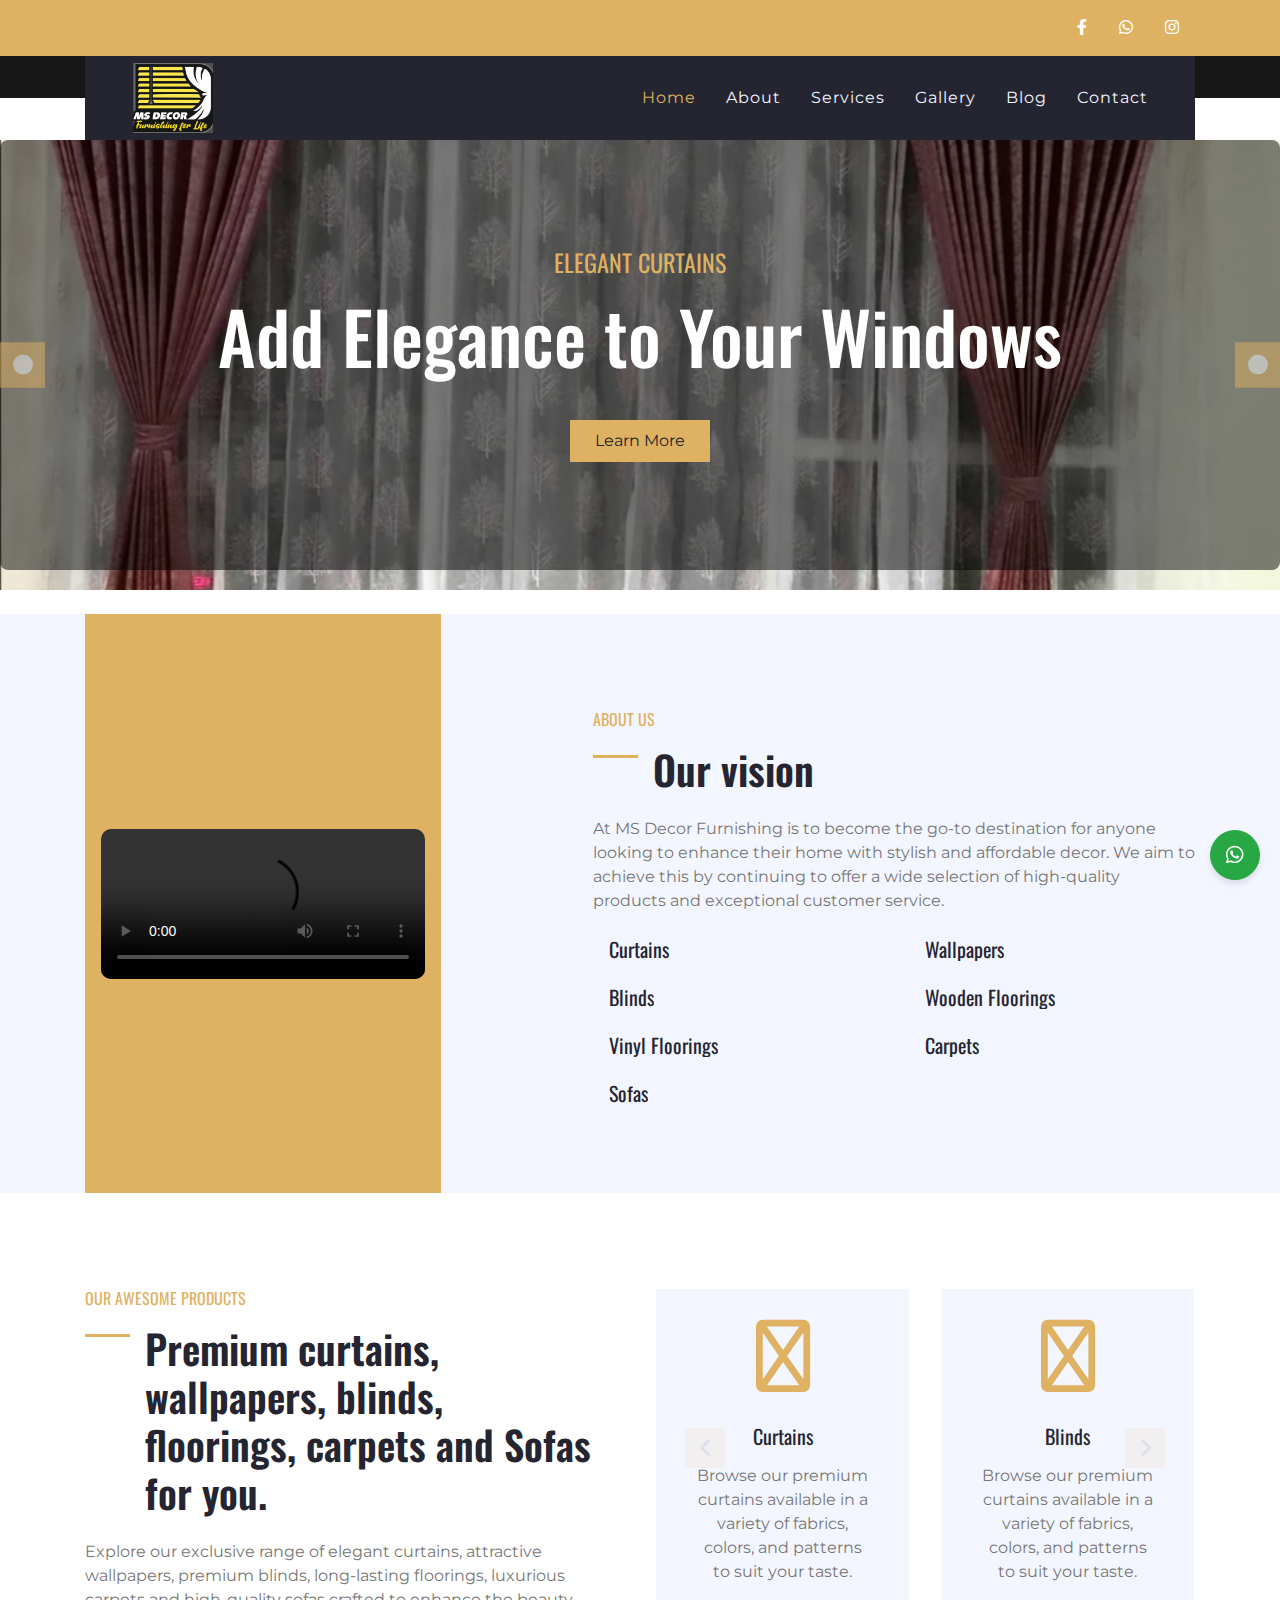
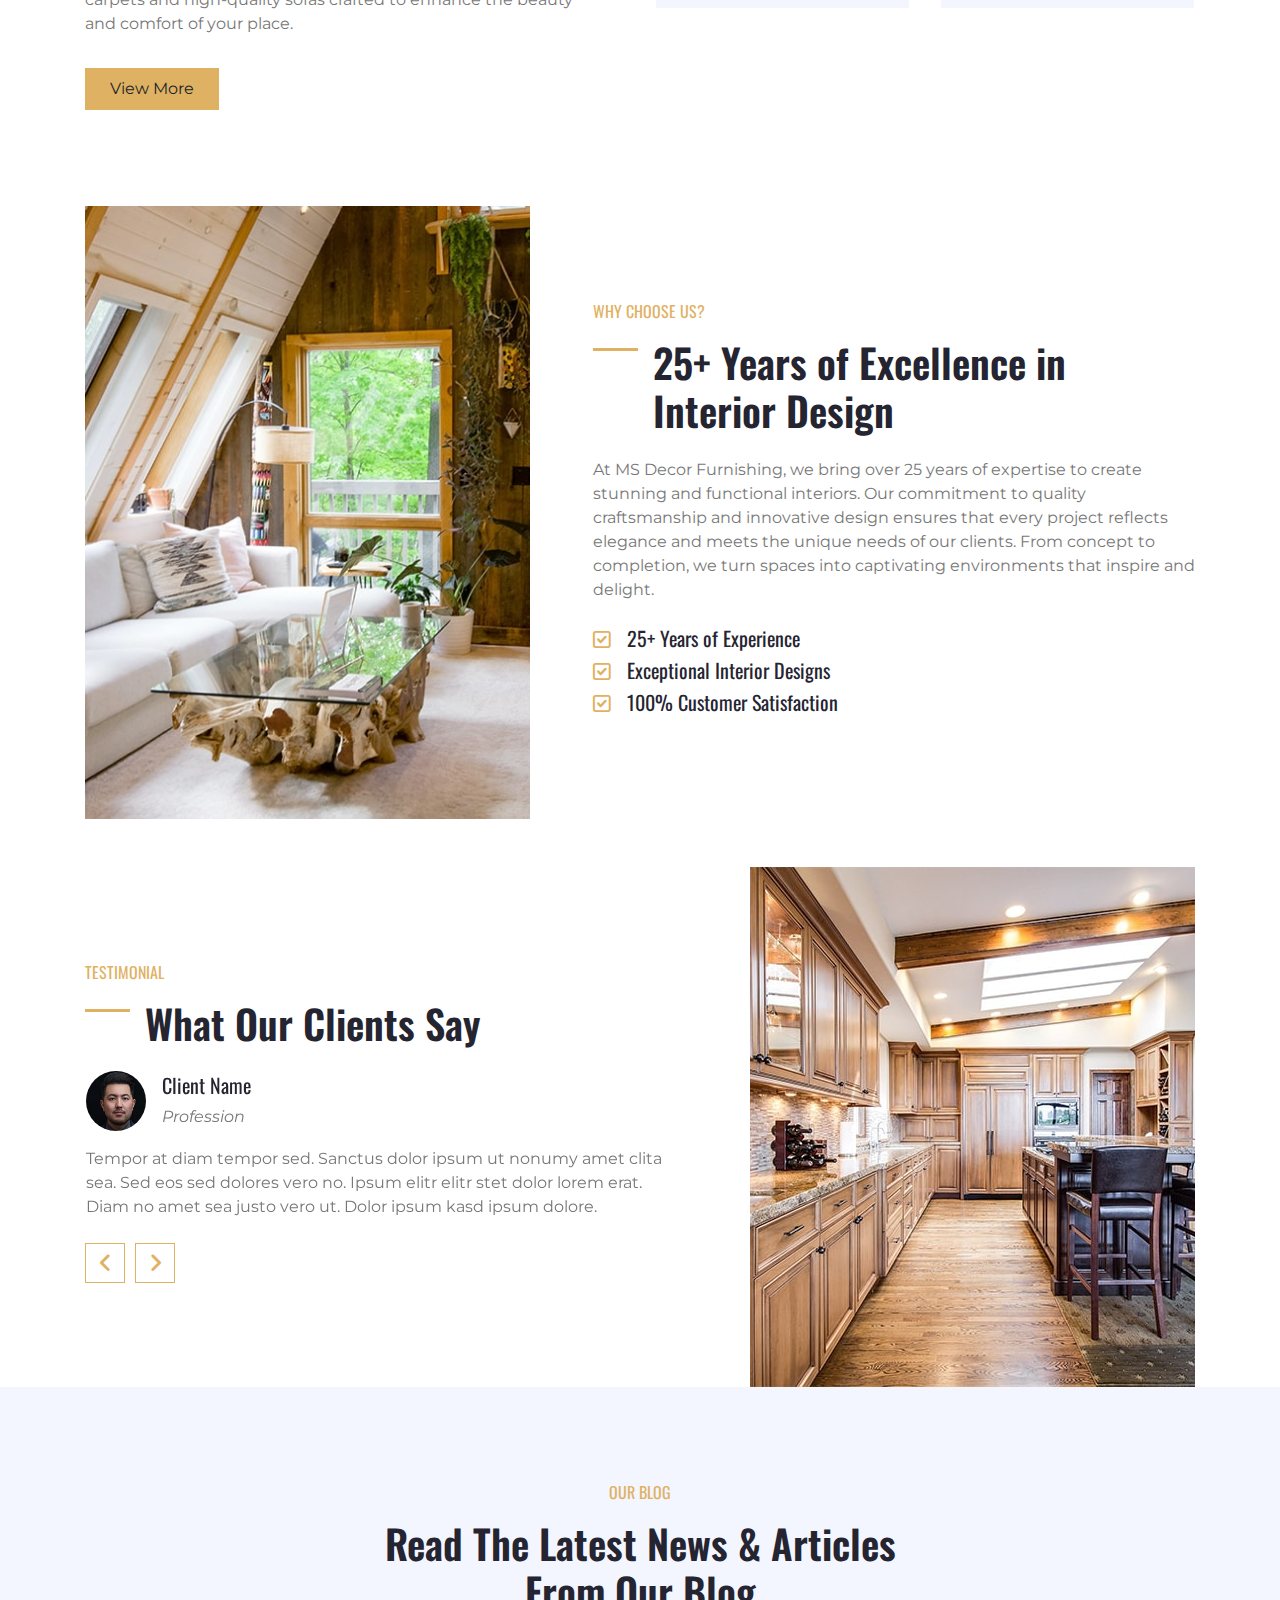
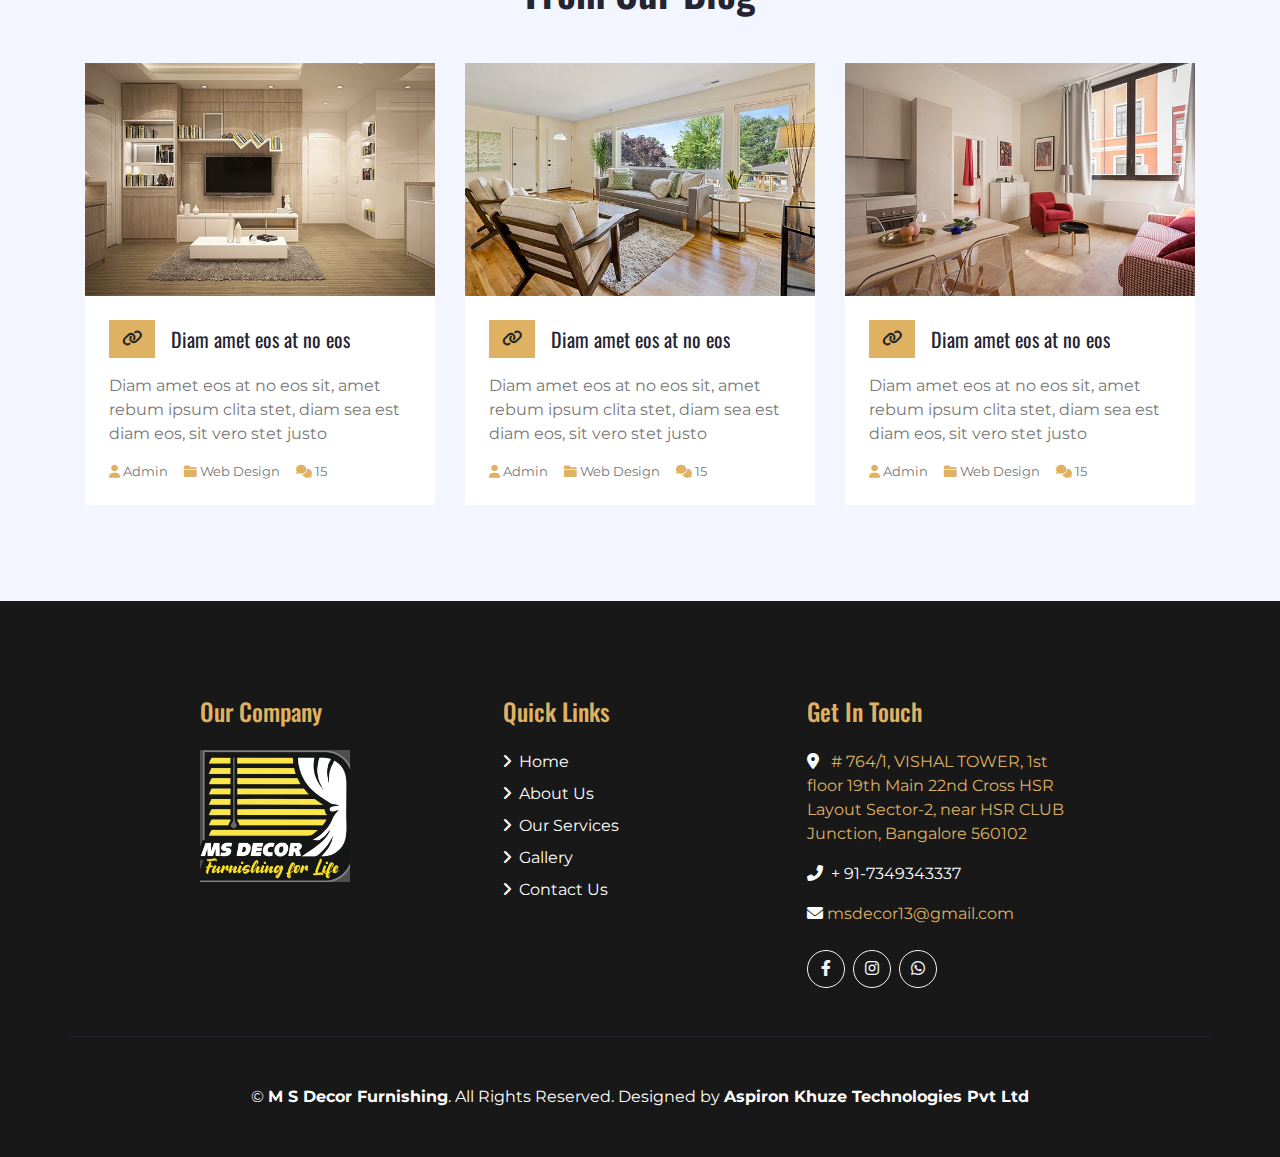
==== index.html @ b4776c98 "service/contact/index/about us changes made" ====
<!DOCTYPE html>
<html lang="en">

<head>
    <meta charset="utf-8">
    <title>M S Decor Furnishing</title>
    <meta content="width=device-width, initial-scale=1.0" name="viewport">
    <meta content="Free HTML Templates" name="keywords">
    <meta content="Free HTML Templates" name="description">

    <!-- Favicon -->
    <link href="img/favicon.ico" rel="icon">

    <!-- Google Web Fonts -->
    <link href="https://fonts.googleapis.com/css2?family=Montserrat&family=Oswald:wght@400;500;600&display=swap"
        rel="stylesheet">

    <!-- Font Awesome -->
    <link href="https://cdnjs.cloudflare.com/ajax/libs/font-awesome/5.10.0/css/all.min.css" rel="stylesheet">

    <!-- Flaticon Font -->
    <link href="lib/flaticon/font/flaticon.css" rel="stylesheet">

    <!-- Font Awesome CDN -->
    <link rel="stylesheet" href="https://cdnjs.cloudflare.com/ajax/libs/font-awesome/6.0.0-beta3/css/all.min.css">


    <!-- Libraries Stylesheet -->
    <link href="lib/owlcarousel/assets/owl.carousel.min.css" rel="stylesheet">
    <link href="lib/lightbox/css/lightbox.min.css" rel="stylesheet">

    <!-- Customized Bootstrap Stylesheet -->
    <link href="css/style.css" rel="stylesheet">
</head>

<body>
    <!-- Topbar Start -->
    <div class="container-fluid bg-primary py-3">
        <div class="container">
            <div class="row">
                <div class="col-md-6 offset-md-6 text-right d-flex justify-content-end">
                    <div class="d-inline-flex align-items-center">
                        <a class="text-white px-3" href="https://www.facebook.com/msdecorbangalore/" target="_blank"
                            rel="noopener noreferrer" aria-label="Facebook">
                            <i class="fab fa-facebook-f"></i>
                        </a>
                        <a class="text-white px-3" href="https://wa.me/917349343337" target="_blank"
                            rel="noopener noreferrer" aria-label="WhatsApp">
                            <i class="fab fa-whatsapp"></i>
                        </a>
                        <a class="text-white px-3" href="https://www.instagram.com/ms_decor_/" target="_blank"
                            rel="noopener noreferrer" aria-label="Instagram">
                            <i class="fab fa-instagram"></i>
                        </a>
                    </div>
                </div>
            </div>
        </div>
    </div>
    <!-- Topbar End -->



    <!-- Navbar Start -->
    <div class="container-fluid position-relative nav-bar p-0">
        <div class="container position-relative" style="z-index: 9;">
            <nav class="navbar navbar-expand-lg bg-secondary navbar-dark py-3 py-lg-0 pl-3 pl-lg-5">
                <a href="index.html" class="navbar-brand">
                    <img src="img\logo.jpg" alt="Logo" class="d-inline-block align-middle mr-2"
                        style="width: 80px; height: auto;">
                </a>

                <button type="button" class="navbar-toggler" data-toggle="collapse" data-target="#navbarCollapse">
                    <span class="navbar-toggler-icon"></span>
                </button>
                <div class="collapse navbar-collapse justify-content-between px-3" id="navbarCollapse">
                    <div class="navbar-nav ml-auto py-0">
                        <a href="index.html" class="nav-item nav-link active">Home</a>
                        <a href="about.html" class="nav-item nav-link">About</a>
                        <!--<div class="nav-item dropdown">
                            <a href="#" class="nav-link dropdown-toggle" data-toggle="dropdown">Services</a>
                            <div class="dropdown-menu rounded-0 m-0">
                                <a href="gallery.html" class="dropdown-item">Blinds & Curtains</a>
                                <a href="gallery.html" class="dropdown-item">Carpets</a>
                                <a href="gallery.html" class="dropdown-item">Flooring</a>
                                <a href="gallery.html" class="dropdown-item">Sofas</a>
                                <a href="gallery.html" class="dropdown-item">Wallpapers</a>
                            </div>
                        </div>-->
                        <a href="service.html" class="nav-item nav-link">Services</a>
                        <a href="photo.html" class="nav-item nav-link">Gallery</a>
                        <a href="blog.html" class="nav-item nav-link">Blog</a>
                        <a href="contact.html" class="nav-item nav-link">Contact</a>
                    </div>
                </div>
            </nav>
        </div>
    </div>
    <!-- Navbar End -->
    <!-- Carousel Start -->
    <div class="container-fluid p-0">
        <div id="header-carousel" class="carousel slide" data-ride="carousel">
            <div class="carousel-inner">
                <div class="carousel-item active">
                    <div class="carousel-card">
                        <img class="carousel-img" src="img\curtain\curtain-4.jpeg" alt="Elegant Curtains">
                        <div class="carousel-caption d-flex flex-column align-items-center justify-content-center">
                            <div class="p-3">
                                <h4 class="text-primary text-uppercase font-weight-normal mb-3">Elegant Curtains</h4>
                                <h3 class="display-3 text-white mb-4">Add Elegance to Your Windows</h3>
                                <a href="#" class="btn btn-primary py-2 px-4 mt-3">Learn More</a>
                            </div>
                        </div>
                    </div>
                </div>
                <div class="carousel-item">
                    <div class="carousel-card">
                        <img class="carousel-img" src="img\flooring\floor-1.jpeg" alt="Premium Flooring">
                        <div class="carousel-caption d-flex flex-column align-items-center justify-content-center">
                            <div class="p-3">
                                <h4 class="text-primary text-uppercase font-weight-normal mb-3">Premium Flooring</h4>
                                <h3 class="display-3 text-white mb-4">Durable and Stylish Flooring Options</h3>
                                <a href="#" class="btn btn-primary py-2 px-4 mt-3">Learn More</a>
                            </div>
                        </div>
                    </div>
                </div>
                <div class="carousel-item">
                    <div class="carousel-card">
                        <img class="carousel-img" src="img\wallpaper\wall-6.jpeg" alt="Charming Wallpapers">
                        <div class="carousel-caption d-flex flex-column align-items-center justify-content-center">
                            <div class="p-3">
                                <h4 class="text-primary text-uppercase font-weight-normal mb-3">Charming Wallpapers</h4>
                                <h3 class="display-3 text-white mb-4">Transform Your Walls with Beautiful Designs</h3>
                                <a href="#" class="btn btn-primary py-2 px-4 mt-3">Learn More</a>
                            </div>
                        </div>
                    </div>
                </div>
                <div class="carousel-item">
                    <div class="carousel-card">
                        <img class="carousel-img" src="img\carpet\carpet-1.jpeg" alt="Luxurious Carpets">
                        <div class="carousel-caption d-flex flex-column align-items-center justify-content-center">
                            <div class="p-3">
                                <h4 class="text-primary text-uppercase font-weight-normal mb-3">Luxurious Carpets</h4>
                                <h3 class="display-3 text-white mb-4">Soft and Elegant Carpets for Your Home</h3>
                                <a href="#" class="btn btn-primary py-2 px-4 mt-3">Learn More</a>
                            </div>
                        </div>
                    </div>
                </div>
                <div class="carousel-item">
                    <div class="carousel-card">
                        <img class="carousel-img" src="img\sofa\sofa-2.jpeg" alt="Comfortable Sofas">
                        <div class="carousel-caption d-flex flex-column align-items-center justify-content-center">
                            <div class="p-3">
                                <h4 class="text-primary text-uppercase font-weight-normal mb-3">Comfortable Sofas</h4>
                                <h3 class="display-3 text-white mb-4">Stylish and Cozy for Your Living Room</h3>
                                <a href="#" class="btn btn-primary py-2 px-4 mt-3">Learn More</a>
                            </div>
                        </div>
                    </div>
                </div>
            </div>
            <a class="carousel-control-prev" href="#header-carousel" data-slide="prev">
                <div class="btn btn-primary" style="width: 45px; height: 45px;">
                    <span class="carousel-control-prev-icon mb-n2"></span>
                </div>
            </a>
            <a class="carousel-control-next" href="#header-carousel" data-slide="next">
                <div class="btn btn-primary" style="width: 45px; height: 45px;">
                    <span class="carousel-control-next-icon mb-n2"></span>
                </div>
            </a>
        </div>
    </div>
    <!-- Carousel End -->

    <style>
        .carousel-card {
            position: relative;
            width: 100%;
            height: 450px;
            /* Uniform height for all cards */
        }

        .carousel-img {
            width: 100%;
            /* Full width of the container */
            height: 100%;
            /* Full height of the container */
            object-fit: cover;
            /* Ensures the image scales properly */
        }

        .carousel-caption {
            position: absolute;
            bottom: 20px;
            text-align: center;
            color: #fff;
            /* White text for better visibility */
            padding: 10px 20px;
            background: rgba(0, 0, 0, 0.5);
            /* Subtle transparent background for readability */
            border-radius: 8px;
            /* Slightly rounded corners for captions */
        }

        .carousel-control-prev,
        .carousel-control-next {
            top: 50%;
            transform: translateY(-50%);
            width: 45px;
            height: 45px;
        }

        .carousel-control-prev-icon,
        .carousel-control-next-icon {
            background-color: #fff;
            /* White control icons */
            border-radius: 50%;
        }
    </style>


    <!-- About Start -->
    <br>
    <div class="container-fluid bg-light">
        <div class="container">
            <div class="row">
                <div class="col-lg-5">
                    <div
                        class="d-flex flex-column align-items-center justify-content-center bg-primary h-100 py-5 px-3 custom-width">
                        <video src="videos/v1.mp4" width="100%" height="auto" controls class="video-custom">
                            Your browser does not support the video tag.
                        </video>
                    </div>
                </div>
                <style>
                    .custom-width {
                        width: 80%;
                        /* Set div width to 80% */
                        max-width: 600px;
                        /* Prevent it from being too large */
                    }

                    .video-custom {
                        max-width: 100%;
                        height: auto;
                        border-radius: 10px;
                        /* Optional rounded corners */
                    }
                </style>

                <div class="col-lg-7 m-0 my-lg-5 pt-5 pb-5 pb-lg-2 pl-lg-5">
                    <h6 class="text-primary font-weight-normal text-uppercase mb-3">About Us</h6>
                    <h1 class="mb-4 section-title">Our vision </h1>
                    <p>At MS Decor Furnishing is to become the go-to destination for anyone looking to
                        enhance their home with stylish and affordable decor. We aim to achieve this by continuing to
                        offer a wide selection of high-quality products and exceptional customer service.</p>
                    <div class="row py-2">
                        <div class="col-sm-6">
                            <div class="d-flex align-items-center mb-4">
                                <h1 class="flaticon-blinds font-weight-normal text-primary m-0 mr-3"></h1>
                                <h5 class="text-truncate m-0">Curtains</h5>
                            </div>
                        </div>
                        <!-- Carpets -->
                        <div class="col-sm-6">
                            <div class="d-flex align-items-center mb-4">
                                <h1 class="flaticon-wallpaper font-weight-normal text-primary m-0 mr-3"></h1>
                                <h5 class="text-truncate m-0">Wallpapers</h5>
                            </div>
                        </div>
                        <!-- Blinds-->
                        <div class="col-sm-6">
                            <div class="d-flex align-items-center mb-4">
                                <h1 class="flaticon-blinds font-weight-normal text-primary m-0 mr-3"></h1>
                                <h5 class="text-truncate m-0">Blinds</h5>
                            </div>
                        </div>
                        <!-- Blinds-->
                        <div class="col-sm-6">
                            <div class="d-flex align-items-center mb-4">
                                <h1 class="flaticon-blinds font-weight-normal text-primary m-0 mr-3"></h1>
                                <h5 class="text-truncate m-0">Wooden Floorings</h5>
                            </div>
                        </div>
                        <!-- Blinds-->
                        <div class="col-sm-6">
                            <div class="d-flex align-items-center mb-4">
                                <h1 class="flaticon-blinds font-weight-normal text-primary m-0 mr-3"></h1>
                                <h5 class="text-truncate m-0">Vinyl Floorings</h5>
                            </div>
                        </div>
                        <div class="col-sm-6">
                            <div class="d-flex align-items-center mb-4">
                                <h1 class="fas fa-rug font-weight-normal text-primary m-0 mr-3"></h1>
                                <h5 class="text-truncate m-0">Carpets</h5>
                            </div>
                        </div>
                        <!-- Sofas -->
                        <div class="col-sm-6">
                            <div class="d-flex align-items-center mb-4">
                                <h1 class="flaticon-sofa font-weight-normal text-primary m-0 mr-3"></h1>
                                <h5 class="text-truncate m-0">Sofas</h5>
                            </div>
                        </div>
                    </div>
                </div>
            </div>
        </div>
    </div>
    <!-- About End -->

    <!-- Services Start -->
    <div class="container-fluid py-5">
        <div class="container py-5">
            <div class="row">
                <div class="col-lg-6 pr-lg-5">
                    <h6 class="text-primary font-weight-normal text-uppercase mb-3">Our Awesome Products</h6>
                    <h1 class="mb-4 section-title">Premium curtains, wallpapers, blinds, floorings, carpets and Sofas
                        for
                        you.</h1>
                    <p>Explore our exclusive range of elegant curtains, attractive wallpapers, premium blinds,
                        long-lasting floorings, luxurious carpets and high-quality sofas
                        crafted to enhance the beauty and comfort of your place.</p>
                    <a href="service.html" class="btn btn-primary mt-3 py-2 px-4">View More</a>
                </div>
                <div class="col-lg-6 p-0 pt-5 pt-lg-0">
                    <div class="owl-carousel service-carousel position-relative">
                        <!-- Curtains Card -->
                        <div class="d-flex flex-column text-center bg-light mx-3 p-4 h-100" style="min-height: 300px;">
                            <h3><i class="fa fa-align-left display-3 font-weight-normal text-primary mb-3"></i></h3>
                            <h5 class="mb-3">Curtains</h5>
                            <p class="m-0">Browse our premium curtains available in a variety of fabrics,<br> colors,
                                and patterns <br>to suit your taste.</p>
                        </div>
                        <!-- Blinds Card -->
                        <div class="d-flex flex-column text-center bg-light mx-3 p-4 h-100" style="min-height: 300px;">
                            <h3><i class="fa fa-align-left display-3 font-weight-normal text-primary mb-3"></i></h3>
                            <h5 class="mb-3">Blinds</h5>
                            <p class="m-0">Browse our premium curtains available in a variety of fabrics,<br> colors,
                                and patterns <br>to suit your taste.</p>
                        </div>
                        <!-- Carpets Card -->
                        <div class="d-flex flex-column text-center bg-light mx-3 p-4 h-100" style="min-height: 300px;">
                            <h3><i class="fa fa-border-all display-3 font-weight-normal text-primary mb-3"></i></h3>
                            <h5 class="mb-3">Carpets</h5>
                            <p class="m-0">Our luxurious carpets combine durability and elegance to <br> complement any
                                room in your home.</p>
                        </div>
                        <!-- Sofa Card -->
                        <div class="d-flex flex-column text-center bg-light mx-3 p-4 h-100" style="min-height: 300px;">
                            <h3><i class="fa-solid fa-couch display-3 font-weight-normal text-primary mb-3"></i></h3>
                            <h5 class="mb-3">Sofas</h5>
                            <p class="m-0">Our stylish and comfortable sofas are designed to bring both elegance &
                                functionality to your living room.</p>
                        </div>
                    </div>
                </div>

            </div>
        </div>
    </div>
    <!-- Services End -->



    <!-- Features Start -->
    <div class="container-fluid bg-white">
        <div class="container">
            <div class="row">
                <!-- Image on the Left -->
                <div class="col-lg-5">
                    <div class="d-flex flex-column align-items-center justify-content-center h-100 overflow-hidden">
                        <img class="img-fluid w-100" src="img/feature.jpg" alt="Interior Design Feature">
                    </div>
                </div>

                <!-- Content on the Right -->
                <div class="col-lg-7 mt-5 py-5 pl-lg-5">
                    <h6 class="text-primary font-weight-normal text-uppercase mb-3">Why Choose Us?</h6>
                    <h1 class="mb-4 section-title">25+ Years of Excellence in Interior Design</h1>
                    <p class="mb-4">
                        At MS Decor Furnishing, we bring over 25 years of expertise to create stunning and functional
                        interiors.
                        Our commitment to quality craftsmanship and innovative design ensures that every project
                        reflects
                        elegance and meets the unique needs of our clients. From concept to completion, we turn spaces
                        into
                        captivating environments that inspire and delight.
                    </p>
                    <ul class="list-inline">
                        <li>
                            <h5><i class="far fa-check-square text-primary mr-3"></i>25+ Years of Experience</h5>
                        </li>
                        <li>
                            <h5><i class="far fa-check-square text-primary mr-3"></i>Exceptional Interior Designs</h5>
                        </li>
                        <li>
                            <h5><i class="far fa-check-square text-primary mr-3"></i>100% Customer Satisfaction</h5>
                        </li>
                    </ul>
                </div>
            </div>
        </div>
    </div><br>
    <!-- Features End -->

    <style>
        .img-fluid {
            object-fit: cover;
        }

        .section-title {
            font-size: 2.5rem;
            font-weight: bold;
        }

        @media (max-width: 768px) {
            .row {
                flex-direction: column-reverse;
            }

            .col-lg-5,
            .col-lg-7 {
                width: 100%;
            }

            .section-title {
                font-size: 2rem;
            }
        }
    </style>



    <!-- Team Start -->
    <!--<div class="container-fluid bg-light">
        <div class="container">
            <div class="row">
                <div class="col-md-4 col-sm-6">
                    <div class="py-5 px-4 h-100 bg-primary d-flex flex-column align-items-center justify-content-center">
                        <h6 class="text-white font-weight-normal text-uppercase mb-3">Our Team</h6>
                        <h1 class="mb-0 text-center">Meet Our Team Members</h1>
                    </div>
                </div>
                <div class="col-md-8 col-sm-6 p-0 py-sm-5">
                    <div class="owl-carousel team-carousel position-relative p-0 py-sm-5">
                        <div class="team d-flex flex-column text-center mx-3">
                            <div class="position-relative">
                                <img class="img-fluid w-100" src="img/team-1.jpg" alt="">
                                <div class="team-social d-flex align-items-center justify-content-center w-100 h-100 position-absolute">
                                    <a class="btn btn-outline-primary text-center mr-2 px-0" style="width: 38px; height: 38px;" href="#"><i class="fab fa-twitter"></i></a>
                                    <a class="btn btn-outline-primary text-center mr-2 px-0" style="width: 38px; height: 38px;" href="#"><i class="fab fa-facebook-f"></i></a>
                                    <a class="btn btn-outline-primary text-center px-0" style="width: 38px; height: 38px;" href="#"><i class="fab fa-linkedin-in"></i></a>
                                </div>
                            </div>
                            <div class="d-flex flex-column bg-secondary text-center py-3">
                                <h5 class="text-white">Name Goes Here</h5>
                                <p class="m-0">Designation</p>
                            </div>
                        </div>
                        <div class="team d-flex flex-column text-center mx-3">
                            <div class="position-relative">
                                <img class="img-fluid w-100" src="img/team-2.jpg" alt="">
                                <div class="team-social d-flex align-items-center justify-content-center w-100 h-100 position-absolute">
                                    <a class="btn btn-outline-primary text-center mr-2 px-0" style="width: 38px; height: 38px;" href="#"><i class="fab fa-twitter"></i></a>
                                    <a class="btn btn-outline-primary text-center mr-2 px-0" style="width: 38px; height: 38px;" href="#"><i class="fab fa-facebook-f"></i></a>
                                    <a class="btn btn-outline-primary text-center px-0" style="width: 38px; height: 38px;" href="#"><i class="fab fa-linkedin-in"></i></a>
                                </div>
                            </div>
                            <div class="d-flex flex-column bg-secondary text-center py-3">
                                <h5 class="text-white">Name Goes Here</h5>
                                <p class="m-0">Designation</p>
                            </div>
                        </div>
                        <div class="team d-flex flex-column text-center mx-3">
                            <div class="position-relative">
                                <img class="img-fluid w-100" src="img/team-3.jpg" alt="">
                                <div class="team-social d-flex align-items-center justify-content-center w-100 h-100 position-absolute">
                                    <a class="btn btn-outline-primary text-center mr-2 px-0" style="width: 38px; height: 38px;" href="#"><i class="fab fa-twitter"></i></a>
                                    <a class="btn btn-outline-primary text-center mr-2 px-0" style="width: 38px; height: 38px;" href="#"><i class="fab fa-facebook-f"></i></a>
                                    <a class="btn btn-outline-primary text-center px-0" style="width: 38px; height: 38px;" href="#"><i class="fab fa-linkedin-in"></i></a>
                                </div>
                            </div>
                            <div class="d-flex flex-column bg-secondary text-center py-3">
                                <h5 class="text-white">Name Goes Here</h5>
                                <p class="m-0">Designation</p>
                            </div>
                        </div>
                        <div class="team d-flex flex-column text-center mx-3">
                            <div class="position-relative">
                                <img class="img-fluid w-100" src="img/team-4.jpg" alt="">
                                <div class="team-social d-flex align-items-center justify-content-center w-100 h-100 position-absolute">
                                    <a class="btn btn-outline-primary text-center mr-2 px-0" style="width: 38px; height: 38px;" href="#"><i class="fab fa-twitter"></i></a>
                                    <a class="btn btn-outline-primary text-center mr-2 px-0" style="width: 38px; height: 38px;" href="#"><i class="fab fa-facebook-f"></i></a>
                                    <a class="btn btn-outline-primary text-center px-0" style="width: 38px; height: 38px;" href="#"><i class="fab fa-linkedin-in"></i></a>
                                </div>
                            </div>
                            <div class="d-flex flex-column bg-secondary text-center py-3">
                                <h5 class="text-white">Name Goes Here</h5>
                                <p class="m-0">Designation</p>
                            </div>
                        </div>
                    </div>
                </div>
            </div>
        </div>
    </div>-->
    <!-- Team End -->


    <!-- Testimonial Start -->
    <br>
    <div class="container-fluid">
        <div class="container">
            <div class="row">
                <div class="col-md-7 py-5 pr-md-5">
                    <h6 class="text-primary font-weight-normal text-uppercase mb-3 pt-5">Testimonial</h6>
                    <h1 class="mb-4 section-title">What Our Clients Say</h1>
                    <div class="owl-carousel testimonial-carousel position-relative pb-5 mb-md-5">
                        <div class="d-flex flex-column">
                            <div class="d-flex align-items-center mb-3">
                                <img class="img-fluid rounded-circle" src="img/testimonial-1.jpg"
                                    style="width: 60px; height: 60px;" alt="">
                                <div class="ml-3">
                                    <h5>Client Name</h5>
                                    <i>Profession</i>
                                </div>
                            </div>
                            <p>Tempor at diam tempor sed. Sanctus dolor ipsum ut nonumy amet clita sea. Sed eos sed
                                dolores vero no. Ipsum elitr elitr stet dolor lorem erat. Diam no amet sea justo vero
                                ut. Dolor ipsum kasd ipsum dolore.</p>
                        </div>
                        <div class="d-flex flex-column">
                            <div class="d-flex align-items-center mb-3">
                                <img class="img-fluid rounded-circle" src="img/testimonial-2.jpg"
                                    style="width: 60px; height: 60px;" alt="">
                                <div class="ml-3">
                                    <h5>Client Name</h5>
                                    <i>Profession</i>
                                </div>
                            </div>
                            <p class="m-0">Tempor at diam tempor sed. Sanctus dolor ipsum ut nonumy amet clita sea. Sed
                                eos sed dolores vero no. Ipsum elitr elitr stet dolor lorem erat. Diam no amet sea justo
                                vero ut. Dolor ipsum kasd ipsum dolore.</p>
                        </div>
                    </div>
                </div>
                <div class="col-md-5">
                    <div class="d-flex flex-column align-items-center justify-content-center h-100 overflow-hidden">
                        <img class="h-100" src="img/testimonial.jpg" alt="">
                    </div>
                </div>
            </div>
        </div>
    </div>
    <!-- Testimonial End -->


    <!-- Blog Start -->
    <div class="container-fluid bg-light pt-5">
        <div class="container py-5">
            <div class="row justify-content-center">
                <div class="col-lg-6 col-md-8 col text-center mb-4">
                    <h6 class="text-primary font-weight-normal text-uppercase mb-3">Our Blog</h6>
                    <h1 class="mb-4">Read The Latest News & Articles From Our Blog</h1>
                </div>
            </div>
            <div class="row pb-3">
                <div class="col-md-4 mb-4">
                    <div class="card border-0 mb-2">
                        <img class="card-img-top" src="img/blog-1.jpg" alt="">
                        <div class="card-body bg-white p-4">
                            <div class="d-flex align-items-center mb-3">
                                <a class="btn btn-primary" href=""><i class="fa fa-link"></i></a>
                                <h5 class="m-0 ml-3 text-truncate">Diam amet eos at no eos</h5>
                            </div>
                            <p>Diam amet eos at no eos sit, amet rebum ipsum clita stet, diam sea est diam eos, sit vero
                                stet justo</p>
                            <div class="d-flex">
                                <small class="mr-3"><i class="fa fa-user text-primary"></i> Admin</small>
                                <small class="mr-3"><i class="fa fa-folder text-primary"></i> Web Design</small>
                                <small class="mr-3"><i class="fa fa-comments text-primary"></i> 15</small>
                            </div>
                        </div>
                    </div>
                </div>
                <div class="col-md-4 mb-4">
                    <div class="card border-0 mb-2">
                        <img class="card-img-top" src="img/blog-2.jpg" alt="">
                        <div class="card-body bg-white p-4">
                            <div class="d-flex align-items-center mb-3">
                                <a class="btn btn-primary" href=""><i class="fa fa-link"></i></a>
                                <h5 class="m-0 ml-3 text-truncate">Diam amet eos at no eos</h5>
                            </div>
                            <p>Diam amet eos at no eos sit, amet rebum ipsum clita stet, diam sea est diam eos, sit vero
                                stet justo</p>
                            <div class="d-flex">
                                <small class="mr-3"><i class="fa fa-user text-primary"></i> Admin</small>
                                <small class="mr-3"><i class="fa fa-folder text-primary"></i> Web Design</small>
                                <small class="mr-3"><i class="fa fa-comments text-primary"></i> 15</small>
                            </div>
                        </div>
                    </div>
                </div>
                <div class="col-md-4 mb-4">
                    <div class="card border-0 mb-2">
                        <img class="card-img-top" src="img/blog-3.jpg" alt="">
                        <div class="card-body bg-white p-4">
                            <div class="d-flex align-items-center mb-3">
                                <a class="btn btn-primary" href=""><i class="fa fa-link"></i></a>
                                <h5 class="m-0 ml-3 text-truncate">Diam amet eos at no eos</h5>
                            </div>
                            <p>Diam amet eos at no eos sit, amet rebum ipsum clita stet, diam sea est diam eos, sit vero
                                stet justo</p>
                            <div class="d-flex">
                                <small class="mr-3"><i class="fa fa-user text-primary"></i> Admin</small>
                                <small class="mr-3"><i class="fa fa-folder text-primary"></i> Web Design</small>
                                <small class="mr-3"><i class="fa fa-comments text-primary"></i> 15</small>
                            </div>
                        </div>
                    </div>
                </div>
            </div>
        </div>
    </div>
    <!-- Blog End -->

    <!-- Footer Start -->
    <div class="container-fluid bg-dark text-white py-5 px-sm-3 px-md-5">
        <div class="row pt-5 justify-content-center"> <!-- Added justify-content-center to center the columns -->
            <!-- Company Logo -->
            <div class="col-lg-3 col-md-4 mb-5">
                <h4 class="text-primary mb-4">Our Company</h4>
                <div class="d-flex flex-column align-items-left">
                    <img src="img\logo.jpg" alt="Company Logo" class="img-fluid" style="max-width: 150px;">
                </div>
            </div>

            <div class="col-lg-3 col-md-4 mb-5 quick-links">
                <h4 class="text-primary mb-4">Quick Links</h4>
                <div class="d-flex flex-column justify-content-start">
                    <a class="text-white mb-2" href="index.html"><i class="fa fa-angle-right mr-2"></i>Home</a>
                    <a class="text-white mb-2" href="about.html"><i class="fa fa-angle-right mr-2"></i>About Us</a>
                    <a class="text-white mb-2" href="service.html"><i class="fa fa-angle-right mr-2"></i>Our
                        Services</a>
                    <a class="text-white mb-2" href="photo.html"><i class="fa fa-angle-right mr-2"></i>Gallery</a>
                    <a class="text-white" href="contact.html"><i class="fa fa-angle-right mr-2"></i>Contact Us</a>
                </div>
            </div>

            <!-- Get In Touch -->
            <div class="col-lg-3 col-md-4 mb-5">
                <h4 class="text-primary mb-4">Get In Touch</h4>
                <p><i class="fa fa-map-marker-alt mr-2"></i>
                    <a href="https://maps.app.goo.gl/rUxBpWJAhnvym55n7" target="_blank" rel="noopener noreferrer">
                        # 764/1, VISHAL TOWER, 1st floor 19th Main 22nd Cross HSR Layout Sector-2, near HSR CLUB
                        Junction, Bangalore 560102
                    </a>
                </p>
                <p><i class="fa fa-phone-alt mr-2 text-white"></i>+ 91-7349343337
                </p>
                <p><i class="fa fa-envelope text-white"></i><a href="mailto:msdecor13@gmail.com">
                        msdecor13@gmail.com</a></p>
                <div class="d-flex justify-content-start mt-4">
                    <a class="btn btn-outline-light rounded-circle text-center mr-2 px-0"
                        style="width: 38px; height: 38px;" href="https://www.facebook.com/msdecorbangalore/"><i
                            class="fab fa-facebook-f"></i></a>
                    <a class="btn btn-outline-light rounded-circle text-center mr-2 px-0"
                        style="width: 38px; height: 38px;" href="https://www.instagram.com/ms_decor_/"><i
                            class="fab fa-instagram"></i></a>
                    <a href="https://wa.me/917349343337" target="_blank" rel="noopener noreferrer"
                        class="btn btn-outline-light rounded-circle text-center mr-2 px-0"
                        style="width: 38px; height: 38px;">
                        <i class="fab fa-whatsapp"></i>
                    </a>
                </div>
            </div>
        </div>

        <!-- Footer Bottom -->
        <div class="container border-top border-secondary pt-5">
            <p class="m-0 text-center text-white">
                &copy; <a class="text-white font-weight-bold" href="#">M S Decor Furnishing</a>. All Rights Reserved.

                <!--/*** This template is free as long as you keep the footer author’s credit link/attribution link/backlink. If you'd like to use the template without the footer author’s credit link/attribution link/backlink, you can purchase the Credit Removal License from "https://htmlcodex.com/credit-removal". Thank you for your support. ***/-->
                Designed by <a class="text-white font-weight-bold" href="https://aspironkhuze.com/">Aspiron Khuze
                    Technologies Pvt Ltd</a>
            </p>
        </div>
    </div>
    <!-- Footer End -->



    <!-- Back to Top -->
    <a href="#" class="btn btn-lg btn-primary back-to-top" id="backToTop">
        <i class="fa fa-angle-double-up"></i>
    </a>

    <!-- WhatsApp -->
    <a href="https://wa.me/917349343337" class="btn btn-lg btn-success whatsapp-button">
        <i class="fab fa-whatsapp" style="color: white;"></i>
    </a>

    <style>
        /* Style for the Back to Top button (Square) */
        .back-to-top {
            position: fixed;
            bottom: 80px;
            right: 20px;
            z-index: 1000;
            width: 50px;
            height: 50px;
            display: none;
            /* Hidden by default */
            justify-content: center;
            align-items: center;
            box-shadow: 0 4px 6px rgba(0, 0, 0, 0.1);
        }

        /* Style for the WhatsApp button (Circular) */
        .whatsapp-button {
            position: fixed;
            bottom: 20px;
            right: 20px;
            z-index: 1000;
            border-radius: 50%;
            width: 50px;
            height: 50px;
            display: flex;
            justify-content: center;
            align-items: center;
            box-shadow: 0 4px 6px rgba(0, 0, 0, 0.1);
        }
    </style>

    <script>
        // Show the "Back to Top" button only when scrolled down
        const backToTopButton = document.getElementById('backToTop');

        window.addEventListener('scroll', () => {
            if (window.scrollY > 100) { // Show when scrolled down 100px
                backToTopButton.style.display = 'flex';
            } else {
                backToTopButton.style.display = 'none';
            }
        });
    </script>


    <!-- JavaScript Libraries -->
    <script src="https://code.jquery.com/jquery-3.4.1.min.js"></script>
    <script src="https://stackpath.bootstrapcdn.com/bootstrap/4.4.1/js/bootstrap.bundle.min.js"></script>
    <script src="lib/easing/easing.min.js"></script>
    <script src="lib/owlcarousel/owl.carousel.min.js"></script>
    <script src="lib/isotope/isotope.pkgd.min.js"></script>
    <script src="lib/lightbox/js/lightbox.min.js"></script>

    <!-- Contact Javascript File -->
    <script src="mail/jqBootstrapValidation.min.js"></script>
    <script src="mail/contact.js"></script>

    <!-- Template Javascript -->
    <script src="js/main.js"></script>
</body>

</html>
---- lib/flaticon/font/flaticon.css ----
/*
  	Flaticon icon font: Flaticon
  	Creation date: 12/11/2020 10:28
  	*/

@font-face {
  font-family: "Flaticon";
  src: url("./Flaticon.eot");
  src: url("./Flaticon.eot?#iefix") format("embedded-opentype"),
       url("./Flaticon.woff2") format("woff2"),
       url("./Flaticon.woff") format("woff"),
       url("./Flaticon.ttf") format("truetype"),
       url("./Flaticon.svg#Flaticon") format("svg");
  font-weight: normal;
  font-style: normal;
}

@media screen and (-webkit-min-device-pixel-ratio:0) {
  @font-face {
    font-family: "Flaticon";
    src: url("./Flaticon.svg#Flaticon") format("svg");
  }
}

[class^="flaticon-"]:before, [class*=" flaticon-"]:before,
[class^="flaticon-"]:after, [class*=" flaticon-"]:after {   
  font-family: Flaticon;
        font-size: 20px;
font-style: normal;
margin-left: 20px;
}

.flaticon-stairs:before { content: "\f100"; }
.flaticon-living-room:before { content: "\f101"; }
.flaticon-brickwall:before { content: "\f102"; }
.flaticon-kitchen:before { content: "\f103"; }
.flaticon-bedroom:before { content: "\f104"; }
.flaticon-house:before { content: "\f105"; }
.flaticon-bathroom:before { content: "\f106"; }
.flaticon-office:before { content: "\f107"; }
.flaticon-email:before { content: "\f108"; }
.flaticon-telephone:before { content: "\f109"; }
---- css/style.css ----
/******* Bootstrap Theming ********/
/*!
 * Bootstrap v4.5.3 (https://getbootstrap.com/)
 * Copyright 2011-2020 The Bootstrap Authors
 * Copyright 2011-2020 Twitter, Inc.
 * Licensed under MIT (https://github.com/twbs/bootstrap/blob/main/LICENSE)
 */
:root {
  --blue: #007bff;
  --indigo: #6610f2;
  --purple: #6f42c1;
  --pink: #e83e8c;
  --red: #dc3545;
  --orange: #fd7e14;
  --yellow: #ffc107;
  --green: #28a745;
  --teal: #20c997;
  --cyan: #17a2b8;
  --white: #fff;
  --gray: #6c757d;
  --gray-dark: #343a40;
  --primary: #DFB163;
  --secondary: #252531;
  --success: #28a745;
  --info: #17a2b8;
  --warning: #ffc107;
  --danger: #dc3545;
  --light: #F3F6FF;
  --dark: #181818;
  --breakpoint-xs: 0;
  --breakpoint-sm: 576px;
  --breakpoint-md: 768px;
  --breakpoint-lg: 992px;
  --breakpoint-xl: 1200px;
  --font-family-sans-serif: "Montserrat", sans-serif;
  --font-family-monospace: SFMono-Regular, Menlo, Monaco, Consolas, "Liberation Mono", "Courier New", monospace;
}

*,
*::before,
*::after {
  box-sizing: border-box;
}

html {
  font-family: sans-serif;
  line-height: 1.15;
  -webkit-text-size-adjust: 100%;
  -webkit-tap-highlight-color: rgba(0, 0, 0, 0);
}

article, aside, figcaption, figure, footer, header, hgroup, main, nav, section {
  display: block;
}

body {
  margin: 0;
  font-family: "Montserrat", sans-serif;
  font-size: 1rem;
  font-weight: 400;
  line-height: 1.5;
  color: #777777;
  text-align: left;
  background-color: #fff;
}

[tabindex="-1"]:focus:not(:focus-visible) {
  outline: 0 !important;
}

hr {
  box-sizing: content-box;
  height: 0;
  overflow: visible;
}

h1, h2, h3, h4, h5, h6 {
  margin-top: 0;
  margin-bottom: 0.5rem;
}

p {
  margin-top: 0;
  margin-bottom: 1rem;
}

abbr[title],
abbr[data-original-title] {
  text-decoration: underline;
  text-decoration: underline dotted;
  cursor: help;
  border-bottom: 0;
  text-decoration-skip-ink: none;
}

address {
  margin-bottom: 1rem;
  font-style: normal;
  line-height: inherit;
}

ol,
ul,
dl {
  margin-top: 0;
  margin-bottom: 1rem;
}

ol ol,
ul ul,
ol ul,
ul ol {
  margin-bottom: 0;
}

dt {
  font-weight: 700;
}

dd {
  margin-bottom: .5rem;
  margin-left: 0;
}

blockquote {
  margin: 0 0 1rem;
}

b,
strong {
  font-weight: bolder;
}

small {
  font-size: 80%;
}

sub,
sup {
  position: relative;
  font-size: 75%;
  line-height: 0;
  vertical-align: baseline;
}

sub {
  bottom: -.25em;
}

sup {
  top: -.5em;
}

a {
  color: #DFB163;
  text-decoration: none;
  background-color: transparent;
}

a:hover {
  color: #cc902a;
  text-decoration: underline;
}

a:not([href]):not([class]) {
  color: inherit;
  text-decoration: none;
}

a:not([href]):not([class]):hover {
  color: inherit;
  text-decoration: none;
}

pre,
code,
kbd,
samp {
  font-family: SFMono-Regular, Menlo, Monaco, Consolas, "Liberation Mono", "Courier New", monospace;
  font-size: 1em;
}

pre {
  margin-top: 0;
  margin-bottom: 1rem;
  overflow: auto;
  -ms-overflow-style: scrollbar;
}

figure {
  margin: 0 0 1rem;
}

img {
  vertical-align: middle;
  border-style: none;
}

svg {
  overflow: hidden;
  vertical-align: middle;
}

table {
  border-collapse: collapse;
}

caption {
  padding-top: 0.75rem;
  padding-bottom: 0.75rem;
  color: #6c757d;
  text-align: left;
  caption-side: bottom;
}

th {
  text-align: inherit;
  text-align: -webkit-match-parent;
}

label {
  display: inline-block;
  margin-bottom: 0.5rem;
}

button {
  border-radius: 0;
}

button:focus {
  outline: 1px dotted;
  outline: 5px auto -webkit-focus-ring-color;
}

input,
button,
select,
optgroup,
textarea {
  margin: 0;
  font-family: inherit;
  font-size: inherit;
  line-height: inherit;
}

button,
input {
  overflow: visible;
}

button,
select {
  text-transform: none;
}

[role="button"] {
  cursor: pointer;
}

select {
  word-wrap: normal;
}

button,
[type="button"],
[type="reset"],
[type="submit"] {
  -webkit-appearance: button;
}

button:not(:disabled),
[type="button"]:not(:disabled),
[type="reset"]:not(:disabled),
[type="submit"]:not(:disabled) {
  cursor: pointer;
}

button::-moz-focus-inner,
[type="button"]::-moz-focus-inner,
[type="reset"]::-moz-focus-inner,
[type="submit"]::-moz-focus-inner {
  padding: 0;
  border-style: none;
}

input[type="radio"],
input[type="checkbox"] {
  box-sizing: border-box;
  padding: 0;
}

textarea {
  overflow: auto;
  resize: vertical;
}

fieldset {
  min-width: 0;
  padding: 0;
  margin: 0;
  border: 0;
}

legend {
  display: block;
  width: 100%;
  max-width: 100%;
  padding: 0;
  margin-bottom: .5rem;
  font-size: 1.5rem;
  line-height: inherit;
  color: inherit;
  white-space: normal;
}

@media (max-width: 1200px) {
  legend {
    font-size: calc(1.275rem + 0.3vw) ;
  }
}

progress {
  vertical-align: baseline;
}

[type="number"]::-webkit-inner-spin-button,
[type="number"]::-webkit-outer-spin-button {
  height: auto;
}

[type="search"] {
  outline-offset: -2px;
  -webkit-appearance: none;
}

[type="search"]::-webkit-search-decoration {
  -webkit-appearance: none;
}

::-webkit-file-upload-button {
  font: inherit;
  -webkit-appearance: button;
}

output {
  display: inline-block;
}

summary {
  display: list-item;
  cursor: pointer;
}

template {
  display: none;
}

[hidden] {
  display: none !important;
}

h1, h2, h3, h4, h5, h6,
.h1, .h2, .h3, .h4, .h5, .h6 {
  margin-bottom: 0.5rem;
  font-family: "Oswald", sans-serif;
  font-weight: 500;
  line-height: 1.2;
  color: #252531;
}

h1, .h1 {
  font-size: 2.5rem;
}

@media (max-width: 1200px) {
  h1, .h1 {
    font-size: calc(1.375rem + 1.5vw) ;
  }
}

h2, .h2 {
  font-size: 2rem;
}

@media (max-width: 1200px) {
  h2, .h2 {
    font-size: calc(1.325rem + 0.9vw) ;
  }
}

h3, .h3 {
  font-size: 1.75rem;
}

@media (max-width: 1200px) {
  h3, .h3 {
    font-size: calc(1.3rem + 0.6vw) ;
  }
}

h4, .h4 {
  font-size: 1.5rem;
}

@media (max-width: 1200px) {
  h4, .h4 {
    font-size: calc(1.275rem + 0.3vw) ;
  }
}

h5, .h5 {
  font-size: 1.25rem;
}

h6, .h6 {
  font-size: 1rem;
}

.lead {
  font-size: 1.25rem;
  font-weight: 300;
}

.display-1 {
  font-size: 6rem;
  font-weight: 300;
  line-height: 1.2;
}

@media (max-width: 1200px) {
  .display-1 {
    font-size: calc(1.725rem + 5.7vw) ;
  }
}

.display-2 {
  font-size: 5.5rem;
  font-weight: 300;
  line-height: 1.2;
}

@media (max-width: 1200px) {
  .display-2 {
    font-size: calc(1.675rem + 5.1vw) ;
  }
}

.display-3 {
  font-size: 4.5rem;
  font-weight: 300;
  line-height: 1.2;
}

@media (max-width: 1200px) {
  .display-3 {
    font-size: calc(1.575rem + 3.9vw) ;
  }
}

.display-4 {
  font-size: 3.5rem;
  font-weight: 300;
  line-height: 1.2;
}

@media (max-width: 1200px) {
  .display-4 {
    font-size: calc(1.475rem + 2.7vw) ;
  }
}

hr {
  margin-top: 1rem;
  margin-bottom: 1rem;
  border: 0;
  border-top: 1px solid rgba(0, 0, 0, 0.1);
}

small,
.small {
  font-size: 80%;
  font-weight: 400;
}

mark,
.mark {
  padding: 0.2em;
  background-color: #fcf8e3;
}

.list-unstyled {
  padding-left: 0;
  list-style: none;
}

.list-inline {
  padding-left: 0;
  list-style: none;
}

.list-inline-item {
  display: inline-block;
}

.list-inline-item:not(:last-child) {
  margin-right: 0.5rem;
}

.initialism {
  font-size: 90%;
  text-transform: uppercase;
}

.blockquote {
  margin-bottom: 1rem;
  font-size: 1.25rem;
}

.blockquote-footer {
  display: block;
  font-size: 80%;
  color: #6c757d;
}

.blockquote-footer::before {
  content: "\2014\00A0";
}

.img-fluid {
  max-width: 100%;
  height: auto;
}

.img-thumbnail {
  padding: 0.25rem;
  background-color: #fff;
  border: 1px solid #dee2e6;
  max-width: 100%;
  height: auto;
}

.figure {
  display: inline-block;
}

.figure-img {
  margin-bottom: 0.5rem;
  line-height: 1;
}

.figure-caption {
  font-size: 90%;
  color: #6c757d;
}

code {
  font-size: 87.5%;
  color: #e83e8c;
  word-wrap: break-word;
}

a > code {
  color: inherit;
}

kbd {
  padding: 0.2rem 0.4rem;
  font-size: 87.5%;
  color: #fff;
  background-color: #212529;
}

kbd kbd {
  padding: 0;
  font-size: 100%;
  font-weight: 700;
}

pre {
  display: block;
  font-size: 87.5%;
  color: #212529;
}

pre code {
  font-size: inherit;
  color: inherit;
  word-break: normal;
}

.pre-scrollable {
  max-height: 340px;
  overflow-y: scroll;
}

.container,
.container-fluid,
.container-sm,
.container-md,
.container-lg,
.container-xl {
  width: 100%;
  padding-right: 15px;
  padding-left: 15px;
  margin-right: auto;
  margin-left: auto;
}

@media (min-width: 576px) {
  .container, .container-sm {
    max-width: 540px;
  }
}

@media (min-width: 768px) {
  .container, .container-sm, .container-md {
    max-width: 720px;
  }
}

@media (min-width: 992px) {
  .container, .container-sm, .container-md, .container-lg {
    max-width: 960px;
  }
}

@media (min-width: 1200px) {
  .container, .container-sm, .container-md, .container-lg, .container-xl {
    max-width: 1140px;
  }
}

.row {
  display: flex;
  flex-wrap: wrap;
  margin-right: -15px;
  margin-left: -15px;
}

.no-gutters {
  margin-right: 0;
  margin-left: 0;
}

.no-gutters > .col,
.no-gutters > [class*="col-"] {
  padding-right: 0;
  padding-left: 0;
}

.col-1, .col-2, .col-3, .col-4, .col-5, .col-6, .col-7, .col-8, .col-9, .col-10, .col-11, .col-12, .col,
.col-auto, .col-sm-1, .col-sm-2, .col-sm-3, .col-sm-4, .col-sm-5, .col-sm-6, .col-sm-7, .col-sm-8, .col-sm-9, .col-sm-10, .col-sm-11, .col-sm-12, .col-sm,
.col-sm-auto, .col-md-1, .col-md-2, .col-md-3, .col-md-4, .col-md-5, .col-md-6, .col-md-7, .col-md-8, .col-md-9, .col-md-10, .col-md-11, .col-md-12, .col-md,
.col-md-auto, .col-lg-1, .col-lg-2, .col-lg-3, .col-lg-4, .col-lg-5, .col-lg-6, .col-lg-7, .col-lg-8, .col-lg-9, .col-lg-10, .col-lg-11, .col-lg-12, .col-lg,
.col-lg-auto, .col-xl-1, .col-xl-2, .col-xl-3, .col-xl-4, .col-xl-5, .col-xl-6, .col-xl-7, .col-xl-8, .col-xl-9, .col-xl-10, .col-xl-11, .col-xl-12, .col-xl,
.col-xl-auto {
  position: relative;
  width: 100%;
  padding-right: 15px;
  padding-left: 15px;
}

.col {
  flex-basis: 0;
  flex-grow: 1;
  max-width: 100%;
}

.row-cols-1 > * {
  flex: 0 0 100%;
  max-width: 100%;
}

.row-cols-2 > * {
  flex: 0 0 50%;
  max-width: 50%;
}

.row-cols-3 > * {
  flex: 0 0 33.33333%;
  max-width: 33.33333%;
}

.row-cols-4 > * {
  flex: 0 0 25%;
  max-width: 25%;
}

.row-cols-5 > * {
  flex: 0 0 20%;
  max-width: 20%;
}

.row-cols-6 > * {
  flex: 0 0 16.66667%;
  max-width: 16.66667%;
}

.col-auto {
  flex: 0 0 auto;
  width: auto;
  max-width: 100%;
}

.col-1 {
  flex: 0 0 8.33333%;
  max-width: 8.33333%;
}

.col-2 {
  flex: 0 0 16.66667%;
  max-width: 16.66667%;
}

.col-3 {
  flex: 0 0 25%;
  max-width: 25%;
}

.col-4 {
  flex: 0 0 33.33333%;
  max-width: 33.33333%;
}

.col-5 {
  flex: 0 0 41.66667%;
  max-width: 41.66667%;
}

.col-6 {
  flex: 0 0 50%;
  max-width: 50%;
}

.col-7 {
  flex: 0 0 58.33333%;
  max-width: 58.33333%;
}

.col-8 {
  flex: 0 0 66.66667%;
  max-width: 66.66667%;
}

.col-9 {
  flex: 0 0 75%;
  max-width: 75%;
}

.col-10 {
  flex: 0 0 83.33333%;
  max-width: 83.33333%;
}

.col-11 {
  flex: 0 0 91.66667%;
  max-width: 91.66667%;
}

.col-12 {
  flex: 0 0 100%;
  max-width: 100%;
}

.order-first {
  order: -1;
}

.order-last {
  order: 13;
}

.order-0 {
  order: 0;
}

.order-1 {
  order: 1;
}

.order-2 {
  order: 2;
}

.order-3 {
  order: 3;
}

.order-4 {
  order: 4;
}

.order-5 {
  order: 5;
}

.order-6 {
  order: 6;
}

.order-7 {
  order: 7;
}

.order-8 {
  order: 8;
}

.order-9 {
  order: 9;
}

.order-10 {
  order: 10;
}

.order-11 {
  order: 11;
}

.order-12 {
  order: 12;
}

.offset-1 {
  margin-left: 8.33333%;
}

.offset-2 {
  margin-left: 16.66667%;
}

.offset-3 {
  margin-left: 25%;
}

.offset-4 {
  margin-left: 33.33333%;
}

.offset-5 {
  margin-left: 41.66667%;
}

.offset-6 {
  margin-left: 50%;
}

.offset-7 {
  margin-left: 58.33333%;
}

.offset-8 {
  margin-left: 66.66667%;
}

.offset-9 {
  margin-left: 75%;
}

.offset-10 {
  margin-left: 83.33333%;
}

.offset-11 {
  margin-left: 91.66667%;
}

@media (min-width: 576px) {
  .col-sm {
    flex-basis: 0;
    flex-grow: 1;
    max-width: 100%;
  }
  .row-cols-sm-1 > * {
    flex: 0 0 100%;
    max-width: 100%;
  }
  .row-cols-sm-2 > * {
    flex: 0 0 50%;
    max-width: 50%;
  }
  .row-cols-sm-3 > * {
    flex: 0 0 33.33333%;
    max-width: 33.33333%;
  }
  .row-cols-sm-4 > * {
    flex: 0 0 25%;
    max-width: 25%;
  }
  .row-cols-sm-5 > * {
    flex: 0 0 20%;
    max-width: 20%;
  }
  .row-cols-sm-6 > * {
    flex: 0 0 16.66667%;
    max-width: 16.66667%;
  }
  .col-sm-auto {
    flex: 0 0 auto;
    width: auto;
    max-width: 100%;
  }
  .col-sm-1 {
    flex: 0 0 8.33333%;
    max-width: 8.33333%;
  }
  .col-sm-2 {
    flex: 0 0 16.66667%;
    max-width: 16.66667%;
  }
  .col-sm-3 {
    flex: 0 0 25%;
    max-width: 25%;
  }
  .col-sm-4 {
    flex: 0 0 33.33333%;
    max-width: 33.33333%;
  }
  .col-sm-5 {
    flex: 0 0 41.66667%;
    max-width: 41.66667%;
  }
  .col-sm-6 {
    flex: 0 0 50%;
    max-width: 50%;
  }
  .col-sm-7 {
    flex: 0 0 58.33333%;
    max-width: 58.33333%;
  }
  .col-sm-8 {
    flex: 0 0 66.66667%;
    max-width: 66.66667%;
  }
  .col-sm-9 {
    flex: 0 0 75%;
    max-width: 75%;
  }
  .col-sm-10 {
    flex: 0 0 83.33333%;
    max-width: 83.33333%;
  }
  .col-sm-11 {
    flex: 0 0 91.66667%;
    max-width: 91.66667%;
  }
  .col-sm-12 {
    flex: 0 0 100%;
    max-width: 100%;
  }
  .order-sm-first {
    order: -1;
  }
  .order-sm-last {
    order: 13;
  }
  .order-sm-0 {
    order: 0;
  }
  .order-sm-1 {
    order: 1;
  }
  .order-sm-2 {
    order: 2;
  }
  .order-sm-3 {
    order: 3;
  }
  .order-sm-4 {
    order: 4;
  }
  .order-sm-5 {
    order: 5;
  }
  .order-sm-6 {
    order: 6;
  }
  .order-sm-7 {
    order: 7;
  }
  .order-sm-8 {
    order: 8;
  }
  .order-sm-9 {
    order: 9;
  }
  .order-sm-10 {
    order: 10;
  }
  .order-sm-11 {
    order: 11;
  }
  .order-sm-12 {
    order: 12;
  }
  .offset-sm-0 {
    margin-left: 0;
  }
  .offset-sm-1 {
    margin-left: 8.33333%;
  }
  .offset-sm-2 {
    margin-left: 16.66667%;
  }
  .offset-sm-3 {
    margin-left: 25%;
  }
  .offset-sm-4 {
    margin-left: 33.33333%;
  }
  .offset-sm-5 {
    margin-left: 41.66667%;
  }
  .offset-sm-6 {
    margin-left: 50%;
  }
  .offset-sm-7 {
    margin-left: 58.33333%;
  }
  .offset-sm-8 {
    margin-left: 66.66667%;
  }
  .offset-sm-9 {
    margin-left: 75%;
  }
  .offset-sm-10 {
    margin-left: 83.33333%;
  }
  .offset-sm-11 {
    margin-left: 91.66667%;
  }
}

@media (min-width: 768px) {
  .col-md {
    flex-basis: 0;
    flex-grow: 1;
    max-width: 100%;
  }
  .row-cols-md-1 > * {
    flex: 0 0 100%;
    max-width: 100%;
  }
  .row-cols-md-2 > * {
    flex: 0 0 50%;
    max-width: 50%;
  }
  .row-cols-md-3 > * {
    flex: 0 0 33.33333%;
    max-width: 33.33333%;
  }
  .row-cols-md-4 > * {
    flex: 0 0 25%;
    max-width: 25%;
  }
  .row-cols-md-5 > * {
    flex: 0 0 20%;
    max-width: 20%;
  }
  .row-cols-md-6 > * {
    flex: 0 0 16.66667%;
    max-width: 16.66667%;
  }
  .col-md-auto {
    flex: 0 0 auto;
    width: auto;
    max-width: 100%;
  }
  .col-md-1 {
    flex: 0 0 8.33333%;
    max-width: 8.33333%;
  }
  .col-md-2 {
    flex: 0 0 16.66667%;
    max-width: 16.66667%;
  }
  .col-md-3 {
    flex: 0 0 25%;
    max-width: 25%;
  }
  .col-md-4 {
    flex: 0 0 33.33333%;
    max-width: 33.33333%;
  }
  .col-md-5 {
    flex: 0 0 41.66667%;
    max-width: 41.66667%;
  }
  .col-md-6 {
    flex: 0 0 50%;
    max-width: 50%;
  }
  .col-md-7 {
    flex: 0 0 58.33333%;
    max-width: 58.33333%;
  }
  .col-md-8 {
    flex: 0 0 66.66667%;
    max-width: 66.66667%;
  }
  .col-md-9 {
    flex: 0 0 75%;
    max-width: 75%;
  }
  .col-md-10 {
    flex: 0 0 83.33333%;
    max-width: 83.33333%;
  }
  .col-md-11 {
    flex: 0 0 91.66667%;
    max-width: 91.66667%;
  }
  .col-md-12 {
    flex: 0 0 100%;
    max-width: 100%;
  }
  .order-md-first {
    order: -1;
  }
  .order-md-last {
    order: 13;
  }
  .order-md-0 {
    order: 0;
  }
  .order-md-1 {
    order: 1;
  }
  .order-md-2 {
    order: 2;
  }
  .order-md-3 {
    order: 3;
  }
  .order-md-4 {
    order: 4;
  }
  .order-md-5 {
    order: 5;
  }
  .order-md-6 {
    order: 6;
  }
  .order-md-7 {
    order: 7;
  }
  .order-md-8 {
    order: 8;
  }
  .order-md-9 {
    order: 9;
  }
  .order-md-10 {
    order: 10;
  }
  .order-md-11 {
    order: 11;
  }
  .order-md-12 {
    order: 12;
  }
  .offset-md-0 {
    margin-left: 0;
  }
  .offset-md-1 {
    margin-left: 8.33333%;
  }
  .offset-md-2 {
    margin-left: 16.66667%;
  }
  .offset-md-3 {
    margin-left: 25%;
  }
  .offset-md-4 {
    margin-left: 33.33333%;
  }
  .offset-md-5 {
    margin-left: 41.66667%;
  }
  .offset-md-6 {
    margin-left: 50%;
  }
  .offset-md-7 {
    margin-left: 58.33333%;
  }
  .offset-md-8 {
    margin-left: 66.66667%;
  }
  .offset-md-9 {
    margin-left: 75%;
  }
  .offset-md-10 {
    margin-left: 83.33333%;
  }
  .offset-md-11 {
    margin-left: 91.66667%;
  }
}

@media (min-width: 992px) {
  .col-lg {
    flex-basis: 0;
    flex-grow: 1;
    max-width: 100%;
  }
  .row-cols-lg-1 > * {
    flex: 0 0 100%;
    max-width: 100%;
  }
  .row-cols-lg-2 > * {
    flex: 0 0 50%;
    max-width: 50%;
  }
  .row-cols-lg-3 > * {
    flex: 0 0 33.33333%;
    max-width: 33.33333%;
  }
  .row-cols-lg-4 > * {
    flex: 0 0 25%;
    max-width: 25%;
  }
  .row-cols-lg-5 > * {
    flex: 0 0 20%;
    max-width: 20%;
  }
  .row-cols-lg-6 > * {
    flex: 0 0 16.66667%;
    max-width: 16.66667%;
  }
  .col-lg-auto {
    flex: 0 0 auto;
    width: auto;
    max-width: 100%;
  }
  .col-lg-1 {
    flex: 0 0 8.33333%;
    max-width: 8.33333%;
  }
  .col-lg-2 {
    flex: 0 0 16.66667%;
    max-width: 16.66667%;
  }
  .col-lg-3 {
    flex: 0 0 25%;
    max-width: 25%;
  }
  .col-lg-4 {
    flex: 0 0 33.33333%;
    max-width: 33.33333%;
  }
  .col-lg-5 {
    flex: 0 0 41.66667%;
    max-width: 41.66667%;
  }
  .col-lg-6 {
    flex: 0 0 50%;
    max-width: 50%;
  }
  .col-lg-7 {
    flex: 0 0 58.33333%;
    max-width: 58.33333%;
  }
  .col-lg-8 {
    flex: 0 0 66.66667%;
    max-width: 66.66667%;
  }
  .col-lg-9 {
    flex: 0 0 75%;
    max-width: 75%;
  }
  .col-lg-10 {
    flex: 0 0 83.33333%;
    max-width: 83.33333%;
  }
  .col-lg-11 {
    flex: 0 0 91.66667%;
    max-width: 91.66667%;
  }
  .col-lg-12 {
    flex: 0 0 100%;
    max-width: 100%;
  }
  .order-lg-first {
    order: -1;
  }
  .order-lg-last {
    order: 13;
  }
  .order-lg-0 {
    order: 0;
  }
  .order-lg-1 {
    order: 1;
  }
  .order-lg-2 {
    order: 2;
  }
  .order-lg-3 {
    order: 3;
  }
  .order-lg-4 {
    order: 4;
  }
  .order-lg-5 {
    order: 5;
  }
  .order-lg-6 {
    order: 6;
  }
  .order-lg-7 {
    order: 7;
  }
  .order-lg-8 {
    order: 8;
  }
  .order-lg-9 {
    order: 9;
  }
  .order-lg-10 {
    order: 10;
  }
  .order-lg-11 {
    order: 11;
  }
  .order-lg-12 {
    order: 12;
  }
  .offset-lg-0 {
    margin-left: 0;
  }
  .offset-lg-1 {
    margin-left: 8.33333%;
  }
  .offset-lg-2 {
    margin-left: 16.66667%;
  }
  .offset-lg-3 {
    margin-left: 25%;
  }
  .offset-lg-4 {
    margin-left: 33.33333%;
  }
  .offset-lg-5 {
    margin-left: 41.66667%;
  }
  .offset-lg-6 {
    margin-left: 50%;
  }
  .offset-lg-7 {
    margin-left: 58.33333%;
  }
  .offset-lg-8 {
    margin-left: 66.66667%;
  }
  .offset-lg-9 {
    margin-left: 75%;
  }
  .offset-lg-10 {
    margin-left: 83.33333%;
  }
  .offset-lg-11 {
    margin-left: 91.66667%;
  }
}

@media (min-width: 1200px) {
  .col-xl {
    flex-basis: 0;
    flex-grow: 1;
    max-width: 100%;
  }
  .row-cols-xl-1 > * {
    flex: 0 0 100%;
    max-width: 100%;
  }
  .row-cols-xl-2 > * {
    flex: 0 0 50%;
    max-width: 50%;
  }
  .row-cols-xl-3 > * {
    flex: 0 0 33.33333%;
    max-width: 33.33333%;
  }
  .row-cols-xl-4 > * {
    flex: 0 0 25%;
    max-width: 25%;
  }
  .row-cols-xl-5 > * {
    flex: 0 0 20%;
    max-width: 20%;
  }
  .row-cols-xl-6 > * {
    flex: 0 0 16.66667%;
    max-width: 16.66667%;
  }
  .col-xl-auto {
    flex: 0 0 auto;
    width: auto;
    max-width: 100%;
  }
  .col-xl-1 {
    flex: 0 0 8.33333%;
    max-width: 8.33333%;
  }
  .col-xl-2 {
    flex: 0 0 16.66667%;
    max-width: 16.66667%;
  }
  .col-xl-3 {
    flex: 0 0 25%;
    max-width: 25%;
  }
  .col-xl-4 {
    flex: 0 0 33.33333%;
    max-width: 33.33333%;
  }
  .col-xl-5 {
    flex: 0 0 41.66667%;
    max-width: 41.66667%;
  }
  .col-xl-6 {
    flex: 0 0 50%;
    max-width: 50%;
  }
  .col-xl-7 {
    flex: 0 0 58.33333%;
    max-width: 58.33333%;
  }
  .col-xl-8 {
    flex: 0 0 66.66667%;
    max-width: 66.66667%;
  }
  .col-xl-9 {
    flex: 0 0 75%;
    max-width: 75%;
  }
  .col-xl-10 {
    flex: 0 0 83.33333%;
    max-width: 83.33333%;
  }
  .col-xl-11 {
    flex: 0 0 91.66667%;
    max-width: 91.66667%;
  }
  .col-xl-12 {
    flex: 0 0 100%;
    max-width: 100%;
  }
  .order-xl-first {
    order: -1;
  }
  .order-xl-last {
    order: 13;
  }
  .order-xl-0 {
    order: 0;
  }
  .order-xl-1 {
    order: 1;
  }
  .order-xl-2 {
    order: 2;
  }
  .order-xl-3 {
    order: 3;
  }
  .order-xl-4 {
    order: 4;
  }
  .order-xl-5 {
    order: 5;
  }
  .order-xl-6 {
    order: 6;
  }
  .order-xl-7 {
    order: 7;
  }
  .order-xl-8 {
    order: 8;
  }
  .order-xl-9 {
    order: 9;
  }
  .order-xl-10 {
    order: 10;
  }
  .order-xl-11 {
    order: 11;
  }
  .order-xl-12 {
    order: 12;
  }
  .offset-xl-0 {
    margin-left: 0;
  }
  .offset-xl-1 {
    margin-left: 8.33333%;
  }
  .offset-xl-2 {
    margin-left: 16.66667%;
  }
  .offset-xl-3 {
    margin-left: 25%;
  }
  .offset-xl-4 {
    margin-left: 33.33333%;
  }
  .offset-xl-5 {
    margin-left: 41.66667%;
  }
  .offset-xl-6 {
    margin-left: 50%;
  }
  .offset-xl-7 {
    margin-left: 58.33333%;
  }
  .offset-xl-8 {
    margin-left: 66.66667%;
  }
  .offset-xl-9 {
    margin-left: 75%;
  }
  .offset-xl-10 {
    margin-left: 83.33333%;
  }
  .offset-xl-11 {
    margin-left: 91.66667%;
  }
}

.table {
  width: 100%;
  margin-bottom: 1rem;
  color: #777777;
}

.table th,
.table td {
  padding: 0.75rem;
  vertical-align: top;
  border-top: 1px solid #dee2e6;
}

.table thead th {
  vertical-align: bottom;
  border-bottom: 2px solid #dee2e6;
}

.table tbody + tbody {
  border-top: 2px solid #dee2e6;
}

.table-sm th,
.table-sm td {
  padding: 0.3rem;
}

.table-bordered {
  border: 1px solid #dee2e6;
}

.table-bordered th,
.table-bordered td {
  border: 1px solid #dee2e6;
}

.table-bordered thead th,
.table-bordered thead td {
  border-bottom-width: 2px;
}

.table-borderless th,
.table-borderless td,
.table-borderless thead th,
.table-borderless tbody + tbody {
  border: 0;
}

.table-striped tbody tr:nth-of-type(odd) {
  background-color: rgba(0, 0, 0, 0.05);
}

.table-hover tbody tr:hover {
  color: #777777;
  background-color: rgba(0, 0, 0, 0.075);
}

.table-primary,
.table-primary > th,
.table-primary > td {
  background-color: #f6e9d3;
}

.table-primary th,
.table-primary td,
.table-primary thead th,
.table-primary tbody + tbody {
  border-color: #eed6ae;
}

.table-hover .table-primary:hover {
  background-color: #f2debe;
}

.table-hover .table-primary:hover > td,
.table-hover .table-primary:hover > th {
  background-color: #f2debe;
}

.table-secondary,
.table-secondary > th,
.table-secondary > td {
  background-color: #c2c2c5;
}

.table-secondary th,
.table-secondary td,
.table-secondary thead th,
.table-secondary tbody + tbody {
  border-color: #8e8e94;
}

.table-hover .table-secondary:hover {
  background-color: #b5b5b9;
}

.table-hover .table-secondary:hover > td,
.table-hover .table-secondary:hover > th {
  background-color: #b5b5b9;
}

.table-success,
.table-success > th,
.table-success > td {
  background-color: #c3e6cb;
}

.table-success th,
.table-success td,
.table-success thead th,
.table-success tbody + tbody {
  border-color: #8fd19e;
}

.table-hover .table-success:hover {
  background-color: #b1dfbb;
}

.table-hover .table-success:hover > td,
.table-hover .table-success:hover > th {
  background-color: #b1dfbb;
}

.table-info,
.table-info > th,
.table-info > td {
  background-color: #bee5eb;
}

.table-info th,
.table-info td,
.table-info thead th,
.table-info tbody + tbody {
  border-color: #86cfda;
}

.table-hover .table-info:hover {
  background-color: #abdde5;
}

.table-hover .table-info:hover > td,
.table-hover .table-info:hover > th {
  background-color: #abdde5;
}

.table-warning,
.table-warning > th,
.table-warning > td {
  background-color: #ffeeba;
}

.table-warning th,
.table-warning td,
.table-warning thead th,
.table-warning tbody + tbody {
  border-color: #ffdf7e;
}

.table-hover .table-warning:hover {
  background-color: #ffe8a1;
}

.table-hover .table-warning:hover > td,
.table-hover .table-warning:hover > th {
  background-color: #ffe8a1;
}

.table-danger,
.table-danger > th,
.table-danger > td {
  background-color: #f5c6cb;
}

.table-danger th,
.table-danger td,
.table-danger thead th,
.table-danger tbody + tbody {
  border-color: #ed969e;
}

.table-hover .table-danger:hover {
  background-color: #f1b0b7;
}

.table-hover .table-danger:hover > td,
.table-hover .table-danger:hover > th {
  background-color: #f1b0b7;
}

.table-light,
.table-light > th,
.table-light > td {
  background-color: #fcfcff;
}

.table-light th,
.table-light td,
.table-light thead th,
.table-light tbody + tbody {
  border-color: #f9faff;
}

.table-hover .table-light:hover {
  background-color: #e3e3ff;
}

.table-hover .table-light:hover > td,
.table-hover .table-light:hover > th {
  background-color: #e3e3ff;
}

.table-dark,
.table-dark > th,
.table-dark > td {
  background-color: #bebebe;
}

.table-dark th,
.table-dark td,
.table-dark thead th,
.table-dark tbody + tbody {
  border-color: #878787;
}

.table-hover .table-dark:hover {
  background-color: #b1b1b1;
}

.table-hover .table-dark:hover > td,
.table-hover .table-dark:hover > th {
  background-color: #b1b1b1;
}

.table-active,
.table-active > th,
.table-active > td {
  background-color: rgba(0, 0, 0, 0.075);
}

.table-hover .table-active:hover {
  background-color: rgba(0, 0, 0, 0.075);
}

.table-hover .table-active:hover > td,
.table-hover .table-active:hover > th {
  background-color: rgba(0, 0, 0, 0.075);
}

.table .thead-dark th {
  color: #fff;
  background-color: #343a40;
  border-color: #454d55;
}

.table .thead-light th {
  color: #495057;
  background-color: #e9ecef;
  border-color: #dee2e6;
}

.table-dark {
  color: #fff;
  background-color: #343a40;
}

.table-dark th,
.table-dark td,
.table-dark thead th {
  border-color: #454d55;
}

.table-dark.table-bordered {
  border: 0;
}

.table-dark.table-striped tbody tr:nth-of-type(odd) {
  background-color: rgba(255, 255, 255, 0.05);
}

.table-dark.table-hover tbody tr:hover {
  color: #fff;
  background-color: rgba(255, 255, 255, 0.075);
}

@media (max-width: 575.98px) {
  .table-responsive-sm {
    display: block;
    width: 100%;
    overflow-x: auto;
    -webkit-overflow-scrolling: touch;
  }
  .table-responsive-sm > .table-bordered {
    border: 0;
  }
}

@media (max-width: 767.98px) {
  .table-responsive-md {
    display: block;
    width: 100%;
    overflow-x: auto;
    -webkit-overflow-scrolling: touch;
  }
  .table-responsive-md > .table-bordered {
    border: 0;
  }
}

@media (max-width: 991.98px) {
  .table-responsive-lg {
    display: block;
    width: 100%;
    overflow-x: auto;
    -webkit-overflow-scrolling: touch;
  }
  .table-responsive-lg > .table-bordered {
    border: 0;
  }
}

@media (max-width: 1199.98px) {
  .table-responsive-xl {
    display: block;
    width: 100%;
    overflow-x: auto;
    -webkit-overflow-scrolling: touch;
  }
  .table-responsive-xl > .table-bordered {
    border: 0;
  }
}

.table-responsive {
  display: block;
  width: 100%;
  overflow-x: auto;
  -webkit-overflow-scrolling: touch;
}

.table-responsive > .table-bordered {
  border: 0;
}

.form-control {
  display: block;
  width: 100%;
  height: calc(1.5em + 0.75rem + 2px);
  padding: 0.375rem 0.75rem;
  font-size: 1rem;
  font-weight: 400;
  line-height: 1.5;
  color: #495057;
  background-color: #fff;
  background-clip: padding-box;
  border: 1px solid #ced4da;
  border-radius: 0;
  transition: border-color 0.15s ease-in-out, box-shadow 0.15s ease-in-out;
}

@media (prefers-reduced-motion: reduce) {
  .form-control {
    transition: none;
  }
}

.form-control::-ms-expand {
  background-color: transparent;
  border: 0;
}

.form-control:-moz-focusring {
  color: transparent;
  text-shadow: 0 0 0 #495057;
}

.form-control:focus {
  color: #495057;
  background-color: #fff;
  border-color: #f5e6cd;
  outline: 0;
  box-shadow: 0 0 0 0.2rem rgba(223, 177, 99, 0.25);
}

.form-control::placeholder {
  color: #6c757d;
  opacity: 1;
}

.form-control:disabled, .form-control[readonly] {
  background-color: #e9ecef;
  opacity: 1;
}

input[type="date"].form-control,
input[type="time"].form-control,
input[type="datetime-local"].form-control,
input[type="month"].form-control {
  appearance: none;
}

select.form-control:focus::-ms-value {
  color: #495057;
  background-color: #fff;
}

.form-control-file,
.form-control-range {
  display: block;
  width: 100%;
}

.col-form-label {
  padding-top: calc(0.375rem + 1px);
  padding-bottom: calc(0.375rem + 1px);
  margin-bottom: 0;
  font-size: inherit;
  line-height: 1.5;
}

.col-form-label-lg {
  padding-top: calc(0.5rem + 1px);
  padding-bottom: calc(0.5rem + 1px);
  font-size: 1.25rem;
  line-height: 1.5;
}

.col-form-label-sm {
  padding-top: calc(0.25rem + 1px);
  padding-bottom: calc(0.25rem + 1px);
  font-size: 0.875rem;
  line-height: 1.5;
}

.form-control-plaintext {
  display: block;
  width: 100%;
  padding: 0.375rem 0;
  margin-bottom: 0;
  font-size: 1rem;
  line-height: 1.5;
  color: #777777;
  background-color: transparent;
  border: solid transparent;
  border-width: 1px 0;
}

.form-control-plaintext.form-control-sm, .form-control-plaintext.form-control-lg {
  padding-right: 0;
  padding-left: 0;
}

.form-control-sm {
  height: calc(1.5em + 0.5rem + 2px);
  padding: 0.25rem 0.5rem;
  font-size: 0.875rem;
  line-height: 1.5;
}

.form-control-lg {
  height: calc(1.5em + 1rem + 2px);
  padding: 0.5rem 1rem;
  font-size: 1.25rem;
  line-height: 1.5;
}

select.form-control[size], select.form-control[multiple] {
  height: auto;
}

textarea.form-control {
  height: auto;
}

.form-group {
  margin-bottom: 1rem;
}

.form-text {
  display: block;
  margin-top: 0.25rem;
}

.form-row {
  display: flex;
  flex-wrap: wrap;
  margin-right: -5px;
  margin-left: -5px;
}

.form-row > .col,
.form-row > [class*="col-"] {
  padding-right: 5px;
  padding-left: 5px;
}

.form-check {
  position: relative;
  display: block;
  padding-left: 1.25rem;
}

.form-check-input {
  position: absolute;
  margin-top: 0.3rem;
  margin-left: -1.25rem;
}

.form-check-input[disabled] ~ .form-check-label,
.form-check-input:disabled ~ .form-check-label {
  color: #6c757d;
}

.form-check-label {
  margin-bottom: 0;
}

.form-check-inline {
  display: inline-flex;
  align-items: center;
  padding-left: 0;
  margin-right: 0.75rem;
}

.form-check-inline .form-check-input {
  position: static;
  margin-top: 0;
  margin-right: 0.3125rem;
  margin-left: 0;
}

.valid-feedback {
  display: none;
  width: 100%;
  margin-top: 0.25rem;
  font-size: 80%;
  color: #28a745;
}

.valid-tooltip {
  position: absolute;
  top: 100%;
  left: 0;
  z-index: 5;
  display: none;
  max-width: 100%;
  padding: 0.25rem 0.5rem;
  margin-top: .1rem;
  font-size: 0.875rem;
  line-height: 1.5;
  color: #fff;
  background-color: rgba(40, 167, 69, 0.9);
}

.was-validated :valid ~ .valid-feedback,
.was-validated :valid ~ .valid-tooltip,
.is-valid ~ .valid-feedback,
.is-valid ~ .valid-tooltip {
  display: block;
}

.was-validated .form-control:valid, .form-control.is-valid {
  border-color: #28a745;
  padding-right: calc(1.5em + 0.75rem);
  background-image: url("data:image/svg+xml,%3csvg xmlns='http://www.w3.org/2000/svg' width='8' height='8' viewBox='0 0 8 8'%3e%3cpath fill='%2328a745' d='M2.3 6.73L.6 4.53c-.4-1.04.46-1.4 1.1-.8l1.1 1.4 3.4-3.8c.6-.63 1.6-.27 1.2.7l-4 4.6c-.43.5-.8.4-1.1.1z'/%3e%3c/svg%3e");
  background-repeat: no-repeat;
  background-position: right calc(0.375em + 0.1875rem) center;
  background-size: calc(0.75em + 0.375rem) calc(0.75em + 0.375rem);
}

.was-validated .form-control:valid:focus, .form-control.is-valid:focus {
  border-color: #28a745;
  box-shadow: 0 0 0 0.2rem rgba(40, 167, 69, 0.25);
}

.was-validated textarea.form-control:valid, textarea.form-control.is-valid {
  padding-right: calc(1.5em + 0.75rem);
  background-position: top calc(0.375em + 0.1875rem) right calc(0.375em + 0.1875rem);
}

.was-validated .custom-select:valid, .custom-select.is-valid {
  border-color: #28a745;
  padding-right: calc(0.75em + 2.3125rem);
  background: url("data:image/svg+xml,%3csvg xmlns='http://www.w3.org/2000/svg' width='4' height='5' viewBox='0 0 4 5'%3e%3cpath fill='%23343a40' d='M2 0L0 2h4zm0 5L0 3h4z'/%3e%3c/svg%3e") no-repeat right 0.75rem center/8px 10px, url("data:image/svg+xml,%3csvg xmlns='http://www.w3.org/2000/svg' width='8' height='8' viewBox='0 0 8 8'%3e%3cpath fill='%2328a745' d='M2.3 6.73L.6 4.53c-.4-1.04.46-1.4 1.1-.8l1.1 1.4 3.4-3.8c.6-.63 1.6-.27 1.2.7l-4 4.6c-.43.5-.8.4-1.1.1z'/%3e%3c/svg%3e") #fff no-repeat center right 1.75rem/calc(0.75em + 0.375rem) calc(0.75em + 0.375rem);
}

.was-validated .custom-select:valid:focus, .custom-select.is-valid:focus {
  border-color: #28a745;
  box-shadow: 0 0 0 0.2rem rgba(40, 167, 69, 0.25);
}

.was-validated .form-check-input:valid ~ .form-check-label, .form-check-input.is-valid ~ .form-check-label {
  color: #28a745;
}

.was-validated .form-check-input:valid ~ .valid-feedback,
.was-validated .form-check-input:valid ~ .valid-tooltip, .form-check-input.is-valid ~ .valid-feedback,
.form-check-input.is-valid ~ .valid-tooltip {
  display: block;
}

.was-validated .custom-control-input:valid ~ .custom-control-label, .custom-control-input.is-valid ~ .custom-control-label {
  color: #28a745;
}

.was-validated .custom-control-input:valid ~ .custom-control-label::before, .custom-control-input.is-valid ~ .custom-control-label::before {
  border-color: #28a745;
}

.was-validated .custom-control-input:valid:checked ~ .custom-control-label::before, .custom-control-input.is-valid:checked ~ .custom-control-label::before {
  border-color: #34ce57;
  background-color: #34ce57;
}

.was-validated .custom-control-input:valid:focus ~ .custom-control-label::before, .custom-control-input.is-valid:focus ~ .custom-control-label::before {
  box-shadow: 0 0 0 0.2rem rgba(40, 167, 69, 0.25);
}

.was-validated .custom-control-input:valid:focus:not(:checked) ~ .custom-control-label::before, .custom-control-input.is-valid:focus:not(:checked) ~ .custom-control-label::before {
  border-color: #28a745;
}

.was-validated .custom-file-input:valid ~ .custom-file-label, .custom-file-input.is-valid ~ .custom-file-label {
  border-color: #28a745;
}

.was-validated .custom-file-input:valid:focus ~ .custom-file-label, .custom-file-input.is-valid:focus ~ .custom-file-label {
  border-color: #28a745;
  box-shadow: 0 0 0 0.2rem rgba(40, 167, 69, 0.25);
}

.invalid-feedback {
  display: none;
  width: 100%;
  margin-top: 0.25rem;
  font-size: 80%;
  color: #dc3545;
}

.invalid-tooltip {
  position: absolute;
  top: 100%;
  left: 0;
  z-index: 5;
  display: none;
  max-width: 100%;
  padding: 0.25rem 0.5rem;
  margin-top: .1rem;
  font-size: 0.875rem;
  line-height: 1.5;
  color: #fff;
  background-color: rgba(220, 53, 69, 0.9);
}

.was-validated :invalid ~ .invalid-feedback,
.was-validated :invalid ~ .invalid-tooltip,
.is-invalid ~ .invalid-feedback,
.is-invalid ~ .invalid-tooltip {
  display: block;
}

.was-validated .form-control:invalid, .form-control.is-invalid {
  border-color: #dc3545;
  padding-right: calc(1.5em + 0.75rem);
  background-image: url("data:image/svg+xml,%3csvg xmlns='http://www.w3.org/2000/svg' width='12' height='12' fill='none' stroke='%23dc3545' viewBox='0 0 12 12'%3e%3ccircle cx='6' cy='6' r='4.5'/%3e%3cpath stroke-linejoin='round' d='M5.8 3.6h.4L6 6.5z'/%3e%3ccircle cx='6' cy='8.2' r='.6' fill='%23dc3545' stroke='none'/%3e%3c/svg%3e");
  background-repeat: no-repeat;
  background-position: right calc(0.375em + 0.1875rem) center;
  background-size: calc(0.75em + 0.375rem) calc(0.75em + 0.375rem);
}

.was-validated .form-control:invalid:focus, .form-control.is-invalid:focus {
  border-color: #dc3545;
  box-shadow: 0 0 0 0.2rem rgba(220, 53, 69, 0.25);
}

.was-validated textarea.form-control:invalid, textarea.form-control.is-invalid {
  padding-right: calc(1.5em + 0.75rem);
  background-position: top calc(0.375em + 0.1875rem) right calc(0.375em + 0.1875rem);
}

.was-validated .custom-select:invalid, .custom-select.is-invalid {
  border-color: #dc3545;
  padding-right: calc(0.75em + 2.3125rem);
  background: url("data:image/svg+xml,%3csvg xmlns='http://www.w3.org/2000/svg' width='4' height='5' viewBox='0 0 4 5'%3e%3cpath fill='%23343a40' d='M2 0L0 2h4zm0 5L0 3h4z'/%3e%3c/svg%3e") no-repeat right 0.75rem center/8px 10px, url("data:image/svg+xml,%3csvg xmlns='http://www.w3.org/2000/svg' width='12' height='12' fill='none' stroke='%23dc3545' viewBox='0 0 12 12'%3e%3ccircle cx='6' cy='6' r='4.5'/%3e%3cpath stroke-linejoin='round' d='M5.8 3.6h.4L6 6.5z'/%3e%3ccircle cx='6' cy='8.2' r='.6' fill='%23dc3545' stroke='none'/%3e%3c/svg%3e") #fff no-repeat center right 1.75rem/calc(0.75em + 0.375rem) calc(0.75em + 0.375rem);
}

.was-validated .custom-select:invalid:focus, .custom-select.is-invalid:focus {
  border-color: #dc3545;
  box-shadow: 0 0 0 0.2rem rgba(220, 53, 69, 0.25);
}

.was-validated .form-check-input:invalid ~ .form-check-label, .form-check-input.is-invalid ~ .form-check-label {
  color: #dc3545;
}

.was-validated .form-check-input:invalid ~ .invalid-feedback,
.was-validated .form-check-input:invalid ~ .invalid-tooltip, .form-check-input.is-invalid ~ .invalid-feedback,
.form-check-input.is-invalid ~ .invalid-tooltip {
  display: block;
}

.was-validated .custom-control-input:invalid ~ .custom-control-label, .custom-control-input.is-invalid ~ .custom-control-label {
  color: #dc3545;
}

.was-validated .custom-control-input:invalid ~ .custom-control-label::before, .custom-control-input.is-invalid ~ .custom-control-label::before {
  border-color: #dc3545;
}

.was-validated .custom-control-input:invalid:checked ~ .custom-control-label::before, .custom-control-input.is-invalid:checked ~ .custom-control-label::before {
  border-color: #e4606d;
  background-color: #e4606d;
}

.was-validated .custom-control-input:invalid:focus ~ .custom-control-label::before, .custom-control-input.is-invalid:focus ~ .custom-control-label::before {
  box-shadow: 0 0 0 0.2rem rgba(220, 53, 69, 0.25);
}

.was-validated .custom-control-input:invalid:focus:not(:checked) ~ .custom-control-label::before, .custom-control-input.is-invalid:focus:not(:checked) ~ .custom-control-label::before {
  border-color: #dc3545;
}

.was-validated .custom-file-input:invalid ~ .custom-file-label, .custom-file-input.is-invalid ~ .custom-file-label {
  border-color: #dc3545;
}

.was-validated .custom-file-input:invalid:focus ~ .custom-file-label, .custom-file-input.is-invalid:focus ~ .custom-file-label {
  border-color: #dc3545;
  box-shadow: 0 0 0 0.2rem rgba(220, 53, 69, 0.25);
}

.form-inline {
  display: flex;
  flex-flow: row wrap;
  align-items: center;
}

.form-inline .form-check {
  width: 100%;
}

@media (min-width: 576px) {
  .form-inline label {
    display: flex;
    align-items: center;
    justify-content: center;
    margin-bottom: 0;
  }
  .form-inline .form-group {
    display: flex;
    flex: 0 0 auto;
    flex-flow: row wrap;
    align-items: center;
    margin-bottom: 0;
  }
  .form-inline .form-control {
    display: inline-block;
    width: auto;
    vertical-align: middle;
  }
  .form-inline .form-control-plaintext {
    display: inline-block;
  }
  .form-inline .input-group,
  .form-inline .custom-select {
    width: auto;
  }
  .form-inline .form-check {
    display: flex;
    align-items: center;
    justify-content: center;
    width: auto;
    padding-left: 0;
  }
  .form-inline .form-check-input {
    position: relative;
    flex-shrink: 0;
    margin-top: 0;
    margin-right: 0.25rem;
    margin-left: 0;
  }
  .form-inline .custom-control {
    align-items: center;
    justify-content: center;
  }
  .form-inline .custom-control-label {
    margin-bottom: 0;
  }
}

.btn {
  display: inline-block;
  font-weight: 400;
  color: #777777;
  text-align: center;
  vertical-align: middle;
  user-select: none;
  background-color: transparent;
  border: 1px solid transparent;
  padding: 0.375rem 0.75rem;
  font-size: 1rem;
  line-height: 1.5;
  border-radius: 0;
  transition: color 0.15s ease-in-out, background-color 0.15s ease-in-out, border-color 0.15s ease-in-out, box-shadow 0.15s ease-in-out;
}

@media (prefers-reduced-motion: reduce) {
  .btn {
    transition: none;
  }
}

.btn:hover {
  color: #777777;
  text-decoration: none;
}

.btn:focus, .btn.focus {
  outline: 0;
  box-shadow: 0 0 0 0.2rem rgba(223, 177, 99, 0.25);
}

.btn.disabled, .btn:disabled {
  opacity: 0.65;
}

.btn:not(:disabled):not(.disabled) {
  cursor: pointer;
}

a.btn.disabled,
fieldset:disabled a.btn {
  pointer-events: none;
}

.btn-primary {
  color: #212529;
  background-color: #DFB163;
  border-color: #DFB163;
}

.btn-primary:hover {
  color: #212529;
  background-color: #d8a143;
  border-color: #d69c39;
}

.btn-primary:focus, .btn-primary.focus {
  color: #212529;
  background-color: #d8a143;
  border-color: #d69c39;
  box-shadow: 0 0 0 0.2rem rgba(195, 156, 90, 0.5);
}

.btn-primary.disabled, .btn-primary:disabled {
  color: #212529;
  background-color: #DFB163;
  border-color: #DFB163;
}

.btn-primary:not(:disabled):not(.disabled):active, .btn-primary:not(:disabled):not(.disabled).active,
.show > .btn-primary.dropdown-toggle {
  color: #212529;
  background-color: #d69c39;
  border-color: #d4972e;
}

.btn-primary:not(:disabled):not(.disabled):active:focus, .btn-primary:not(:disabled):not(.disabled).active:focus,
.show > .btn-primary.dropdown-toggle:focus {
  box-shadow: 0 0 0 0.2rem rgba(195, 156, 90, 0.5);
}

.btn-secondary {
  color: #fff;
  background-color: #252531;
  border-color: #252531;
}

.btn-secondary:hover {
  color: #fff;
  background-color: #15151b;
  border-color: #0f0f14;
}

.btn-secondary:focus, .btn-secondary.focus {
  color: #fff;
  background-color: #15151b;
  border-color: #0f0f14;
  box-shadow: 0 0 0 0.2rem rgba(70, 70, 80, 0.5);
}

.btn-secondary.disabled, .btn-secondary:disabled {
  color: #fff;
  background-color: #252531;
  border-color: #252531;
}

.btn-secondary:not(:disabled):not(.disabled):active, .btn-secondary:not(:disabled):not(.disabled).active,
.show > .btn-secondary.dropdown-toggle {
  color: #fff;
  background-color: #0f0f14;
  border-color: #0a0a0d;
}

.btn-secondary:not(:disabled):not(.disabled):active:focus, .btn-secondary:not(:disabled):not(.disabled).active:focus,
.show > .btn-secondary.dropdown-toggle:focus {
  box-shadow: 0 0 0 0.2rem rgba(70, 70, 80, 0.5);
}

.btn-success {
  color: #fff;
  background-color: #28a745;
  border-color: #28a745;
}

.btn-success:hover {
  color: #fff;
  background-color: #218838;
  border-color: #1e7e34;
}

.btn-success:focus, .btn-success.focus {
  color: #fff;
  background-color: #218838;
  border-color: #1e7e34;
  box-shadow: 0 0 0 0.2rem rgba(72, 180, 97, 0.5);
}

.btn-success.disabled, .btn-success:disabled {
  color: #fff;
  background-color: #28a745;
  border-color: #28a745;
}

.btn-success:not(:disabled):not(.disabled):active, .btn-success:not(:disabled):not(.disabled).active,
.show > .btn-success.dropdown-toggle {
  color: #fff;
  background-color: #1e7e34;
  border-color: #1c7430;
}

.btn-success:not(:disabled):not(.disabled):active:focus, .btn-success:not(:disabled):not(.disabled).active:focus,
.show > .btn-success.dropdown-toggle:focus {
  box-shadow: 0 0 0 0.2rem rgba(72, 180, 97, 0.5);
}

.btn-info {
  color: #fff;
  background-color: #17a2b8;
  border-color: #17a2b8;
}

.btn-info:hover {
  color: #fff;
  background-color: #138496;
  border-color: #117a8b;
}

.btn-info:focus, .btn-info.focus {
  color: #fff;
  background-color: #138496;
  border-color: #117a8b;
  box-shadow: 0 0 0 0.2rem rgba(58, 176, 195, 0.5);
}

.btn-info.disabled, .btn-info:disabled {
  color: #fff;
  background-color: #17a2b8;
  border-color: #17a2b8;
}

.btn-info:not(:disabled):not(.disabled):active, .btn-info:not(:disabled):not(.disabled).active,
.show > .btn-info.dropdown-toggle {
  color: #fff;
  background-color: #117a8b;
  border-color: #10707f;
}

.btn-info:not(:disabled):not(.disabled):active:focus, .btn-info:not(:disabled):not(.disabled).active:focus,
.show > .btn-info.dropdown-toggle:focus {
  box-shadow: 0 0 0 0.2rem rgba(58, 176, 195, 0.5);
}

.btn-warning {
  color: #212529;
  background-color: #ffc107;
  border-color: #ffc107;
}

.btn-warning:hover {
  color: #212529;
  background-color: #e0a800;
  border-color: #d39e00;
}

.btn-warning:focus, .btn-warning.focus {
  color: #212529;
  background-color: #e0a800;
  border-color: #d39e00;
  box-shadow: 0 0 0 0.2rem rgba(222, 170, 12, 0.5);
}

.btn-warning.disabled, .btn-warning:disabled {
  color: #212529;
  background-color: #ffc107;
  border-color: #ffc107;
}

.btn-warning:not(:disabled):not(.disabled):active, .btn-warning:not(:disabled):not(.disabled).active,
.show > .btn-warning.dropdown-toggle {
  color: #212529;
  background-color: #d39e00;
  border-color: #c69500;
}

.btn-warning:not(:disabled):not(.disabled):active:focus, .btn-warning:not(:disabled):not(.disabled).active:focus,
.show > .btn-warning.dropdown-toggle:focus {
  box-shadow: 0 0 0 0.2rem rgba(222, 170, 12, 0.5);
}

.btn-danger {
  color: #fff;
  background-color: #dc3545;
  border-color: #dc3545;
}

.btn-danger:hover {
  color: #fff;
  background-color: #c82333;
  border-color: #bd2130;
}

.btn-danger:focus, .btn-danger.focus {
  color: #fff;
  background-color: #c82333;
  border-color: #bd2130;
  box-shadow: 0 0 0 0.2rem rgba(225, 83, 97, 0.5);
}

.btn-danger.disabled, .btn-danger:disabled {
  color: #fff;
  background-color: #dc3545;
  border-color: #dc3545;
}

.btn-danger:not(:disabled):not(.disabled):active, .btn-danger:not(:disabled):not(.disabled).active,
.show > .btn-danger.dropdown-toggle {
  color: #fff;
  background-color: #bd2130;
  border-color: #b21f2d;
}

.btn-danger:not(:disabled):not(.disabled):active:focus, .btn-danger:not(:disabled):not(.disabled).active:focus,
.show > .btn-danger.dropdown-toggle:focus {
  box-shadow: 0 0 0 0.2rem rgba(225, 83, 97, 0.5);
}

.btn-light {
  color: #212529;
  background-color: #F3F6FF;
  border-color: #F3F6FF;
}

.btn-light:hover {
  color: #212529;
  background-color: #cdd9ff;
  border-color: #c0d0ff;
}

.btn-light:focus, .btn-light.focus {
  color: #212529;
  background-color: #cdd9ff;
  border-color: #c0d0ff;
  box-shadow: 0 0 0 0.2rem rgba(212, 215, 223, 0.5);
}

.btn-light.disabled, .btn-light:disabled {
  color: #212529;
  background-color: #F3F6FF;
  border-color: #F3F6FF;
}

.btn-light:not(:disabled):not(.disabled):active, .btn-light:not(:disabled):not(.disabled).active,
.show > .btn-light.dropdown-toggle {
  color: #212529;
  background-color: #c0d0ff;
  border-color: #b3c6ff;
}

.btn-light:not(:disabled):not(.disabled):active:focus, .btn-light:not(:disabled):not(.disabled).active:focus,
.show > .btn-light.dropdown-toggle:focus {
  box-shadow: 0 0 0 0.2rem rgba(212, 215, 223, 0.5);
}

.btn-dark {
  color: #fff;
  background-color: #181818;
  border-color: #181818;
}

.btn-dark:hover {
  color: #fff;
  background-color: #050505;
  border-color: black;
}

.btn-dark:focus, .btn-dark.focus {
  color: #fff;
  background-color: #050505;
  border-color: black;
  box-shadow: 0 0 0 0.2rem rgba(59, 59, 59, 0.5);
}

.btn-dark.disabled, .btn-dark:disabled {
  color: #fff;
  background-color: #181818;
  border-color: #181818;
}

.btn-dark:not(:disabled):not(.disabled):active, .btn-dark:not(:disabled):not(.disabled).active,
.show > .btn-dark.dropdown-toggle {
  color: #fff;
  background-color: black;
  border-color: black;
}

.btn-dark:not(:disabled):not(.disabled):active:focus, .btn-dark:not(:disabled):not(.disabled).active:focus,
.show > .btn-dark.dropdown-toggle:focus {
  box-shadow: 0 0 0 0.2rem rgba(59, 59, 59, 0.5);
}

.btn-outline-primary {
  color: #DFB163;
  border-color: #DFB163;
}

.btn-outline-primary:hover {
  color: #212529;
  background-color: #DFB163;
  border-color: #DFB163;
}

.btn-outline-primary:focus, .btn-outline-primary.focus {
  box-shadow: 0 0 0 0.2rem rgba(223, 177, 99, 0.5);
}

.btn-outline-primary.disabled, .btn-outline-primary:disabled {
  color: #DFB163;
  background-color: transparent;
}

.btn-outline-primary:not(:disabled):not(.disabled):active, .btn-outline-primary:not(:disabled):not(.disabled).active,
.show > .btn-outline-primary.dropdown-toggle {
  color: #212529;
  background-color: #DFB163;
  border-color: #DFB163;
}

.btn-outline-primary:not(:disabled):not(.disabled):active:focus, .btn-outline-primary:not(:disabled):not(.disabled).active:focus,
.show > .btn-outline-primary.dropdown-toggle:focus {
  box-shadow: 0 0 0 0.2rem rgba(223, 177, 99, 0.5);
}

.btn-outline-secondary {
  color: #252531;
  border-color: #252531;
}

.btn-outline-secondary:hover {
  color: #fff;
  background-color: #252531;
  border-color: #252531;
}

.btn-outline-secondary:focus, .btn-outline-secondary.focus {
  box-shadow: 0 0 0 0.2rem rgba(37, 37, 49, 0.5);
}

.btn-outline-secondary.disabled, .btn-outline-secondary:disabled {
  color: #252531;
  background-color: transparent;
}

.btn-outline-secondary:not(:disabled):not(.disabled):active, .btn-outline-secondary:not(:disabled):not(.disabled).active,
.show > .btn-outline-secondary.dropdown-toggle {
  color: #fff;
  background-color: #252531;
  border-color: #252531;
}

.btn-outline-secondary:not(:disabled):not(.disabled):active:focus, .btn-outline-secondary:not(:disabled):not(.disabled).active:focus,
.show > .btn-outline-secondary.dropdown-toggle:focus {
  box-shadow: 0 0 0 0.2rem rgba(37, 37, 49, 0.5);
}

.btn-outline-success {
  color: #28a745;
  border-color: #28a745;
}

.btn-outline-success:hover {
  color: #fff;
  background-color: #28a745;
  border-color: #28a745;
}

.btn-outline-success:focus, .btn-outline-success.focus {
  box-shadow: 0 0 0 0.2rem rgba(40, 167, 69, 0.5);
}

.btn-outline-success.disabled, .btn-outline-success:disabled {
  color: #28a745;
  background-color: transparent;
}

.btn-outline-success:not(:disabled):not(.disabled):active, .btn-outline-success:not(:disabled):not(.disabled).active,
.show > .btn-outline-success.dropdown-toggle {
  color: #fff;
  background-color: #28a745;
  border-color: #28a745;
}

.btn-outline-success:not(:disabled):not(.disabled):active:focus, .btn-outline-success:not(:disabled):not(.disabled).active:focus,
.show > .btn-outline-success.dropdown-toggle:focus {
  box-shadow: 0 0 0 0.2rem rgba(40, 167, 69, 0.5);
}

.btn-outline-info {
  color: #17a2b8;
  border-color: #17a2b8;
}

.btn-outline-info:hover {
  color: #fff;
  background-color: #17a2b8;
  border-color: #17a2b8;
}

.btn-outline-info:focus, .btn-outline-info.focus {
  box-shadow: 0 0 0 0.2rem rgba(23, 162, 184, 0.5);
}

.btn-outline-info.disabled, .btn-outline-info:disabled {
  color: #17a2b8;
  background-color: transparent;
}

.btn-outline-info:not(:disabled):not(.disabled):active, .btn-outline-info:not(:disabled):not(.disabled).active,
.show > .btn-outline-info.dropdown-toggle {
  color: #fff;
  background-color: #17a2b8;
  border-color: #17a2b8;
}

.btn-outline-info:not(:disabled):not(.disabled):active:focus, .btn-outline-info:not(:disabled):not(.disabled).active:focus,
.show > .btn-outline-info.dropdown-toggle:focus {
  box-shadow: 0 0 0 0.2rem rgba(23, 162, 184, 0.5);
}

.btn-outline-warning {
  color: #ffc107;
  border-color: #ffc107;
}

.btn-outline-warning:hover {
  color: #212529;
  background-color: #ffc107;
  border-color: #ffc107;
}

.btn-outline-warning:focus, .btn-outline-warning.focus {
  box-shadow: 0 0 0 0.2rem rgba(255, 193, 7, 0.5);
}

.btn-outline-warning.disabled, .btn-outline-warning:disabled {
  color: #ffc107;
  background-color: transparent;
}

.btn-outline-warning:not(:disabled):not(.disabled):active, .btn-outline-warning:not(:disabled):not(.disabled).active,
.show > .btn-outline-warning.dropdown-toggle {
  color: #212529;
  background-color: #ffc107;
  border-color: #ffc107;
}

.btn-outline-warning:not(:disabled):not(.disabled):active:focus, .btn-outline-warning:not(:disabled):not(.disabled).active:focus,
.show > .btn-outline-warning.dropdown-toggle:focus {
  box-shadow: 0 0 0 0.2rem rgba(255, 193, 7, 0.5);
}

.btn-outline-danger {
  color: #dc3545;
  border-color: #dc3545;
}

.btn-outline-danger:hover {
  color: #fff;
  background-color: #dc3545;
  border-color: #dc3545;
}

.btn-outline-danger:focus, .btn-outline-danger.focus {
  box-shadow: 0 0 0 0.2rem rgba(220, 53, 69, 0.5);
}

.btn-outline-danger.disabled, .btn-outline-danger:disabled {
  color: #dc3545;
  background-color: transparent;
}

.btn-outline-danger:not(:disabled):not(.disabled):active, .btn-outline-danger:not(:disabled):not(.disabled).active,
.show > .btn-outline-danger.dropdown-toggle {
  color: #fff;
  background-color: #dc3545;
  border-color: #dc3545;
}

.btn-outline-danger:not(:disabled):not(.disabled):active:focus, .btn-outline-danger:not(:disabled):not(.disabled).active:focus,
.show > .btn-outline-danger.dropdown-toggle:focus {
  box-shadow: 0 0 0 0.2rem rgba(220, 53, 69, 0.5);
}

.btn-outline-light {
  color: #F3F6FF;
  border-color: #F3F6FF;
}

.btn-outline-light:hover {
  color: #212529;
  background-color: #F3F6FF;
  border-color: #F3F6FF;
}

.btn-outline-light:focus, .btn-outline-light.focus {
  box-shadow: 0 0 0 0.2rem rgba(243, 246, 255, 0.5);
}

.btn-outline-light.disabled, .btn-outline-light:disabled {
  color: #F3F6FF;
  background-color: transparent;
}

.btn-outline-light:not(:disabled):not(.disabled):active, .btn-outline-light:not(:disabled):not(.disabled).active,
.show > .btn-outline-light.dropdown-toggle {
  color: #212529;
  background-color: #F3F6FF;
  border-color: #F3F6FF;
}

.btn-outline-light:not(:disabled):not(.disabled):active:focus, .btn-outline-light:not(:disabled):not(.disabled).active:focus,
.show > .btn-outline-light.dropdown-toggle:focus {
  box-shadow: 0 0 0 0.2rem rgba(243, 246, 255, 0.5);
}

.btn-outline-dark {
  color: #181818;
  border-color: #181818;
}

.btn-outline-dark:hover {
  color: #fff;
  background-color: #181818;
  border-color: #181818;
}

.btn-outline-dark:focus, .btn-outline-dark.focus {
  box-shadow: 0 0 0 0.2rem rgba(24, 24, 24, 0.5);
}

.btn-outline-dark.disabled, .btn-outline-dark:disabled {
  color: #181818;
  background-color: transparent;
}

.btn-outline-dark:not(:disabled):not(.disabled):active, .btn-outline-dark:not(:disabled):not(.disabled).active,
.show > .btn-outline-dark.dropdown-toggle {
  color: #fff;
  background-color: #181818;
  border-color: #181818;
}

.btn-outline-dark:not(:disabled):not(.disabled):active:focus, .btn-outline-dark:not(:disabled):not(.disabled).active:focus,
.show > .btn-outline-dark.dropdown-toggle:focus {
  box-shadow: 0 0 0 0.2rem rgba(24, 24, 24, 0.5);
}

.btn-link {
  font-weight: 400;
  color: #DFB163;
  text-decoration: none;
}

.btn-link:hover {
  color: #cc902a;
  text-decoration: underline;
}

.btn-link:focus, .btn-link.focus {
  text-decoration: underline;
}

.btn-link:disabled, .btn-link.disabled {
  color: #6c757d;
  pointer-events: none;
}

.btn-lg, .btn-group-lg > .btn {
  padding: 0.5rem 1rem;
  font-size: 1.25rem;
  line-height: 1.5;
  border-radius: 0;
}

.btn-sm, .btn-group-sm > .btn {
  padding: 0.25rem 0.5rem;
  font-size: 0.875rem;
  line-height: 1.5;
  border-radius: 0;
}

.btn-block {
  display: block;
  width: 100%;
}

.btn-block + .btn-block {
  margin-top: 0.5rem;
}

input[type="submit"].btn-block,
input[type="reset"].btn-block,
input[type="button"].btn-block {
  width: 100%;
}

.fade {
  transition: opacity 0.15s linear;
}

@media (prefers-reduced-motion: reduce) {
  .fade {
    transition: none;
  }
}

.fade:not(.show) {
  opacity: 0;
}

.collapse:not(.show) {
  display: none;
}

.collapsing {
  position: relative;
  height: 0;
  overflow: hidden;
  transition: height 0.35s ease;
}

@media (prefers-reduced-motion: reduce) {
  .collapsing {
    transition: none;
  }
}

.dropup,
.dropright,
.dropdown,
.dropleft {
  position: relative;
}

.dropdown-toggle {
  white-space: nowrap;
}

.dropdown-toggle::after {
  display: inline-block;
  margin-left: 0.255em;
  vertical-align: 0.255em;
  content: "";
  border-top: 0.3em solid;
  border-right: 0.3em solid transparent;
  border-bottom: 0;
  border-left: 0.3em solid transparent;
}

.dropdown-toggle:empty::after {
  margin-left: 0;
}

.dropdown-menu {
  position: absolute;
  top: 100%;
  left: 0;
  z-index: 1000;
  display: none;
  float: left;
  min-width: 10rem;
  padding: 0.5rem 0;
  margin: 0.125rem 0 0;
  font-size: 1rem;
  color: #777777;
  text-align: left;
  list-style: none;
  background-color: #fff;
  background-clip: padding-box;
  border: 1px solid rgba(0, 0, 0, 0.15);
}

.dropdown-menu-left {
  right: auto;
  left: 0;
}

.dropdown-menu-right {
  right: 0;
  left: auto;
}

@media (min-width: 576px) {
  .dropdown-menu-sm-left {
    right: auto;
    left: 0;
  }
  .dropdown-menu-sm-right {
    right: 0;
    left: auto;
  }
}

@media (min-width: 768px) {
  .dropdown-menu-md-left {
    right: auto;
    left: 0;
  }
  .dropdown-menu-md-right {
    right: 0;
    left: auto;
  }
}

@media (min-width: 992px) {
  .dropdown-menu-lg-left {
    right: auto;
    left: 0;
  }
  .dropdown-menu-lg-right {
    right: 0;
    left: auto;
  }
}

@media (min-width: 1200px) {
  .dropdown-menu-xl-left {
    right: auto;
    left: 0;
  }
  .dropdown-menu-xl-right {
    right: 0;
    left: auto;
  }
}

.dropup .dropdown-menu {
  top: auto;
  bottom: 100%;
  margin-top: 0;
  margin-bottom: 0.125rem;
}

.dropup .dropdown-toggle::after {
  display: inline-block;
  margin-left: 0.255em;
  vertical-align: 0.255em;
  content: "";
  border-top: 0;
  border-right: 0.3em solid transparent;
  border-bottom: 0.3em solid;
  border-left: 0.3em solid transparent;
}

.dropup .dropdown-toggle:empty::after {
  margin-left: 0;
}

.dropright .dropdown-menu {
  top: 0;
  right: auto;
  left: 100%;
  margin-top: 0;
  margin-left: 0.125rem;
}

.dropright .dropdown-toggle::after {
  display: inline-block;
  margin-left: 0.255em;
  vertical-align: 0.255em;
  content: "";
  border-top: 0.3em solid transparent;
  border-right: 0;
  border-bottom: 0.3em solid transparent;
  border-left: 0.3em solid;
}

.dropright .dropdown-toggle:empty::after {
  margin-left: 0;
}

.dropright .dropdown-toggle::after {
  vertical-align: 0;
}

.dropleft .dropdown-menu {
  top: 0;
  right: 100%;
  left: auto;
  margin-top: 0;
  margin-right: 0.125rem;
}

.dropleft .dropdown-toggle::after {
  display: inline-block;
  margin-left: 0.255em;
  vertical-align: 0.255em;
  content: "";
}

.dropleft .dropdown-toggle::after {
  display: none;
}

.dropleft .dropdown-toggle::before {
  display: inline-block;
  margin-right: 0.255em;
  vertical-align: 0.255em;
  content: "";
  border-top: 0.3em solid transparent;
  border-right: 0.3em solid;
  border-bottom: 0.3em solid transparent;
}

.dropleft .dropdown-toggle:empty::after {
  margin-left: 0;
}

.dropleft .dropdown-toggle::before {
  vertical-align: 0;
}

.dropdown-menu[x-placement^="top"], .dropdown-menu[x-placement^="right"], .dropdown-menu[x-placement^="bottom"], .dropdown-menu[x-placement^="left"] {
  right: auto;
  bottom: auto;
}

.dropdown-divider {
  height: 0;
  margin: 0.5rem 0;
  overflow: hidden;
  border-top: 1px solid #e9ecef;
}

.dropdown-item {
  display: block;
  width: 100%;
  padding: 0.25rem 1.5rem;
  clear: both;
  font-weight: 400;
  color: #212529;
  text-align: inherit;
  white-space: nowrap;
  background-color: transparent;
  border: 0;
}

.dropdown-item:hover, .dropdown-item:focus {
  color: #16181b;
  text-decoration: none;
  background-color: #f8f9fa;
}

.dropdown-item.active, .dropdown-item:active {
  color: #fff;
  text-decoration: none;
  background-color: #DFB163;
}

.dropdown-item.disabled, .dropdown-item:disabled {
  color: #6c757d;
  pointer-events: none;
  background-color: transparent;
}

.dropdown-menu.show {
  display: block;
}

.dropdown-header {
  display: block;
  padding: 0.5rem 1.5rem;
  margin-bottom: 0;
  font-size: 0.875rem;
  color: #6c757d;
  white-space: nowrap;
}

.dropdown-item-text {
  display: block;
  padding: 0.25rem 1.5rem;
  color: #212529;
}

.btn-group,
.btn-group-vertical {
  position: relative;
  display: inline-flex;
  vertical-align: middle;
}

.btn-group > .btn,
.btn-group-vertical > .btn {
  position: relative;
  flex: 1 1 auto;
}

.btn-group > .btn:hover,
.btn-group-vertical > .btn:hover {
  z-index: 1;
}

.btn-group > .btn:focus, .btn-group > .btn:active, .btn-group > .btn.active,
.btn-group-vertical > .btn:focus,
.btn-group-vertical > .btn:active,
.btn-group-vertical > .btn.active {
  z-index: 1;
}

.btn-toolbar {
  display: flex;
  flex-wrap: wrap;
  justify-content: flex-start;
}

.btn-toolbar .input-group {
  width: auto;
}

.btn-group > .btn:not(:first-child),
.btn-group > .btn-group:not(:first-child) {
  margin-left: -1px;
}

.dropdown-toggle-split {
  padding-right: 0.5625rem;
  padding-left: 0.5625rem;
}

.dropdown-toggle-split::after,
.dropup .dropdown-toggle-split::after,
.dropright .dropdown-toggle-split::after {
  margin-left: 0;
}

.dropleft .dropdown-toggle-split::before {
  margin-right: 0;
}

.btn-sm + .dropdown-toggle-split, .btn-group-sm > .btn + .dropdown-toggle-split {
  padding-right: 0.375rem;
  padding-left: 0.375rem;
}

.btn-lg + .dropdown-toggle-split, .btn-group-lg > .btn + .dropdown-toggle-split {
  padding-right: 0.75rem;
  padding-left: 0.75rem;
}

.btn-group-vertical {
  flex-direction: column;
  align-items: flex-start;
  justify-content: center;
}

.btn-group-vertical > .btn,
.btn-group-vertical > .btn-group {
  width: 100%;
}

.btn-group-vertical > .btn:not(:first-child),
.btn-group-vertical > .btn-group:not(:first-child) {
  margin-top: -1px;
}

.btn-group-toggle > .btn,
.btn-group-toggle > .btn-group > .btn {
  margin-bottom: 0;
}

.btn-group-toggle > .btn input[type="radio"],
.btn-group-toggle > .btn input[type="checkbox"],
.btn-group-toggle > .btn-group > .btn input[type="radio"],
.btn-group-toggle > .btn-group > .btn input[type="checkbox"] {
  position: absolute;
  clip: rect(0, 0, 0, 0);
  pointer-events: none;
}

.input-group {
  position: relative;
  display: flex;
  flex-wrap: wrap;
  align-items: stretch;
  width: 100%;
}

.input-group > .form-control,
.input-group > .form-control-plaintext,
.input-group > .custom-select,
.input-group > .custom-file {
  position: relative;
  flex: 1 1 auto;
  width: 1%;
  min-width: 0;
  margin-bottom: 0;
}

.input-group > .form-control + .form-control,
.input-group > .form-control + .custom-select,
.input-group > .form-control + .custom-file,
.input-group > .form-control-plaintext + .form-control,
.input-group > .form-control-plaintext + .custom-select,
.input-group > .form-control-plaintext + .custom-file,
.input-group > .custom-select + .form-control,
.input-group > .custom-select + .custom-select,
.input-group > .custom-select + .custom-file,
.input-group > .custom-file + .form-control,
.input-group > .custom-file + .custom-select,
.input-group > .custom-file + .custom-file {
  margin-left: -1px;
}

.input-group > .form-control:focus,
.input-group > .custom-select:focus,
.input-group > .custom-file .custom-file-input:focus ~ .custom-file-label {
  z-index: 3;
}

.input-group > .custom-file .custom-file-input:focus {
  z-index: 4;
}

.input-group > .custom-file {
  display: flex;
  align-items: center;
}

.input-group-prepend,
.input-group-append {
  display: flex;
}

.input-group-prepend .btn,
.input-group-append .btn {
  position: relative;
  z-index: 2;
}

.input-group-prepend .btn:focus,
.input-group-append .btn:focus {
  z-index: 3;
}

.input-group-prepend .btn + .btn,
.input-group-prepend .btn + .input-group-text,
.input-group-prepend .input-group-text + .input-group-text,
.input-group-prepend .input-group-text + .btn,
.input-group-append .btn + .btn,
.input-group-append .btn + .input-group-text,
.input-group-append .input-group-text + .input-group-text,
.input-group-append .input-group-text + .btn {
  margin-left: -1px;
}

.input-group-prepend {
  margin-right: -1px;
}

.input-group-append {
  margin-left: -1px;
}

.input-group-text {
  display: flex;
  align-items: center;
  padding: 0.375rem 0.75rem;
  margin-bottom: 0;
  font-size: 1rem;
  font-weight: 400;
  line-height: 1.5;
  color: #495057;
  text-align: center;
  white-space: nowrap;
  background-color: #e9ecef;
  border: 1px solid #ced4da;
}

.input-group-text input[type="radio"],
.input-group-text input[type="checkbox"] {
  margin-top: 0;
}

.input-group-lg > .form-control:not(textarea),
.input-group-lg > .custom-select {
  height: calc(1.5em + 1rem + 2px);
}

.input-group-lg > .form-control,
.input-group-lg > .custom-select,
.input-group-lg > .input-group-prepend > .input-group-text,
.input-group-lg > .input-group-append > .input-group-text,
.input-group-lg > .input-group-prepend > .btn,
.input-group-lg > .input-group-append > .btn {
  padding: 0.5rem 1rem;
  font-size: 1.25rem;
  line-height: 1.5;
}

.input-group-sm > .form-control:not(textarea),
.input-group-sm > .custom-select {
  height: calc(1.5em + 0.5rem + 2px);
}

.input-group-sm > .form-control,
.input-group-sm > .custom-select,
.input-group-sm > .input-group-prepend > .input-group-text,
.input-group-sm > .input-group-append > .input-group-text,
.input-group-sm > .input-group-prepend > .btn,
.input-group-sm > .input-group-append > .btn {
  padding: 0.25rem 0.5rem;
  font-size: 0.875rem;
  line-height: 1.5;
}

.input-group-lg > .custom-select,
.input-group-sm > .custom-select {
  padding-right: 1.75rem;
}

.custom-control {
  position: relative;
  z-index: 1;
  display: block;
  min-height: 1.5rem;
  padding-left: 1.5rem;
  color-adjust: exact;
}

.custom-control-inline {
  display: inline-flex;
  margin-right: 1rem;
}

.custom-control-input {
  position: absolute;
  left: 0;
  z-index: -1;
  width: 1rem;
  height: 1.25rem;
  opacity: 0;
}

.custom-control-input:checked ~ .custom-control-label::before {
  color: #fff;
  border-color: #DFB163;
  background-color: #DFB163;
}

.custom-control-input:focus ~ .custom-control-label::before {
  box-shadow: 0 0 0 0.2rem rgba(223, 177, 99, 0.25);
}

.custom-control-input:focus:not(:checked) ~ .custom-control-label::before {
  border-color: #f5e6cd;
}

.custom-control-input:not(:disabled):active ~ .custom-control-label::before {
  color: #fff;
  background-color: #fdfbf7;
  border-color: #fdfbf7;
}

.custom-control-input[disabled] ~ .custom-control-label, .custom-control-input:disabled ~ .custom-control-label {
  color: #6c757d;
}

.custom-control-input[disabled] ~ .custom-control-label::before, .custom-control-input:disabled ~ .custom-control-label::before {
  background-color: #e9ecef;
}

.custom-control-label {
  position: relative;
  margin-bottom: 0;
  vertical-align: top;
}

.custom-control-label::before {
  position: absolute;
  top: 0.25rem;
  left: -1.5rem;
  display: block;
  width: 1rem;
  height: 1rem;
  pointer-events: none;
  content: "";
  background-color: #fff;
  border: #adb5bd solid 1px;
}

.custom-control-label::after {
  position: absolute;
  top: 0.25rem;
  left: -1.5rem;
  display: block;
  width: 1rem;
  height: 1rem;
  content: "";
  background: no-repeat 50% / 50% 50%;
}

.custom-checkbox .custom-control-input:checked ~ .custom-control-label::after {
  background-image: url("data:image/svg+xml,%3csvg xmlns='http://www.w3.org/2000/svg' width='8' height='8' viewBox='0 0 8 8'%3e%3cpath fill='%23fff' d='M6.564.75l-3.59 3.612-1.538-1.55L0 4.26l2.974 2.99L8 2.193z'/%3e%3c/svg%3e");
}

.custom-checkbox .custom-control-input:indeterminate ~ .custom-control-label::before {
  border-color: #DFB163;
  background-color: #DFB163;
}

.custom-checkbox .custom-control-input:indeterminate ~ .custom-control-label::after {
  background-image: url("data:image/svg+xml,%3csvg xmlns='http://www.w3.org/2000/svg' width='4' height='4' viewBox='0 0 4 4'%3e%3cpath stroke='%23fff' d='M0 2h4'/%3e%3c/svg%3e");
}

.custom-checkbox .custom-control-input:disabled:checked ~ .custom-control-label::before {
  background-color: rgba(223, 177, 99, 0.5);
}

.custom-checkbox .custom-control-input:disabled:indeterminate ~ .custom-control-label::before {
  background-color: rgba(223, 177, 99, 0.5);
}

.custom-radio .custom-control-label::before {
  border-radius: 50%;
}

.custom-radio .custom-control-input:checked ~ .custom-control-label::after {
  background-image: url("data:image/svg+xml,%3csvg xmlns='http://www.w3.org/2000/svg' width='12' height='12' viewBox='-4 -4 8 8'%3e%3ccircle r='3' fill='%23fff'/%3e%3c/svg%3e");
}

.custom-radio .custom-control-input:disabled:checked ~ .custom-control-label::before {
  background-color: rgba(223, 177, 99, 0.5);
}

.custom-switch {
  padding-left: 2.25rem;
}

.custom-switch .custom-control-label::before {
  left: -2.25rem;
  width: 1.75rem;
  pointer-events: all;
  border-radius: 0.5rem;
}

.custom-switch .custom-control-label::after {
  top: calc(0.25rem + 2px);
  left: calc(-2.25rem + 2px);
  width: calc(1rem - 4px);
  height: calc(1rem - 4px);
  background-color: #adb5bd;
  border-radius: 0.5rem;
  transition: transform 0.15s ease-in-out, background-color 0.15s ease-in-out, border-color 0.15s ease-in-out, box-shadow 0.15s ease-in-out;
}

@media (prefers-reduced-motion: reduce) {
  .custom-switch .custom-control-label::after {
    transition: none;
  }
}

.custom-switch .custom-control-input:checked ~ .custom-control-label::after {
  background-color: #fff;
  transform: translateX(0.75rem);
}

.custom-switch .custom-control-input:disabled:checked ~ .custom-control-label::before {
  background-color: rgba(223, 177, 99, 0.5);
}

.custom-select {
  display: inline-block;
  width: 100%;
  height: calc(1.5em + 0.75rem + 2px);
  padding: 0.375rem 1.75rem 0.375rem 0.75rem;
  font-size: 1rem;
  font-weight: 400;
  line-height: 1.5;
  color: #495057;
  vertical-align: middle;
  background: #fff url("data:image/svg+xml,%3csvg xmlns='http://www.w3.org/2000/svg' width='4' height='5' viewBox='0 0 4 5'%3e%3cpath fill='%23343a40' d='M2 0L0 2h4zm0 5L0 3h4z'/%3e%3c/svg%3e") no-repeat right 0.75rem center/8px 10px;
  border: 1px solid #ced4da;
  border-radius: 0;
  appearance: none;
}

.custom-select:focus {
  border-color: #f5e6cd;
  outline: 0;
  box-shadow: 0 0 0 0.2rem rgba(223, 177, 99, 0.25);
}

.custom-select:focus::-ms-value {
  color: #495057;
  background-color: #fff;
}

.custom-select[multiple], .custom-select[size]:not([size="1"]) {
  height: auto;
  padding-right: 0.75rem;
  background-image: none;
}

.custom-select:disabled {
  color: #6c757d;
  background-color: #e9ecef;
}

.custom-select::-ms-expand {
  display: none;
}

.custom-select:-moz-focusring {
  color: transparent;
  text-shadow: 0 0 0 #495057;
}

.custom-select-sm {
  height: calc(1.5em + 0.5rem + 2px);
  padding-top: 0.25rem;
  padding-bottom: 0.25rem;
  padding-left: 0.5rem;
  font-size: 0.875rem;
}

.custom-select-lg {
  height: calc(1.5em + 1rem + 2px);
  padding-top: 0.5rem;
  padding-bottom: 0.5rem;
  padding-left: 1rem;
  font-size: 1.25rem;
}

.custom-file {
  position: relative;
  display: inline-block;
  width: 100%;
  height: calc(1.5em + 0.75rem + 2px);
  margin-bottom: 0;
}

.custom-file-input {
  position: relative;
  z-index: 2;
  width: 100%;
  height: calc(1.5em + 0.75rem + 2px);
  margin: 0;
  opacity: 0;
}

.custom-file-input:focus ~ .custom-file-label {
  border-color: #f5e6cd;
  box-shadow: 0 0 0 0.2rem rgba(223, 177, 99, 0.25);
}

.custom-file-input[disabled] ~ .custom-file-label,
.custom-file-input:disabled ~ .custom-file-label {
  background-color: #e9ecef;
}

.custom-file-input:lang(en) ~ .custom-file-label::after {
  content: "Browse";
}

.custom-file-input ~ .custom-file-label[data-browse]::after {
  content: attr(data-browse);
}

.custom-file-label {
  position: absolute;
  top: 0;
  right: 0;
  left: 0;
  z-index: 1;
  height: calc(1.5em + 0.75rem + 2px);
  padding: 0.375rem 0.75rem;
  font-weight: 400;
  line-height: 1.5;
  color: #495057;
  background-color: #fff;
  border: 1px solid #ced4da;
}

.custom-file-label::after {
  position: absolute;
  top: 0;
  right: 0;
  bottom: 0;
  z-index: 3;
  display: block;
  height: calc(1.5em + 0.75rem);
  padding: 0.375rem 0.75rem;
  line-height: 1.5;
  color: #495057;
  content: "Browse";
  background-color: #e9ecef;
  border-left: inherit;
}

.custom-range {
  width: 100%;
  height: 1.4rem;
  padding: 0;
  background-color: transparent;
  appearance: none;
}

.custom-range:focus {
  outline: none;
}

.custom-range:focus::-webkit-slider-thumb {
  box-shadow: 0 0 0 1px #fff, 0 0 0 0.2rem rgba(223, 177, 99, 0.25);
}

.custom-range:focus::-moz-range-thumb {
  box-shadow: 0 0 0 1px #fff, 0 0 0 0.2rem rgba(223, 177, 99, 0.25);
}

.custom-range:focus::-ms-thumb {
  box-shadow: 0 0 0 1px #fff, 0 0 0 0.2rem rgba(223, 177, 99, 0.25);
}

.custom-range::-moz-focus-outer {
  border: 0;
}

.custom-range::-webkit-slider-thumb {
  width: 1rem;
  height: 1rem;
  margin-top: -0.25rem;
  background-color: #DFB163;
  border: 0;
  transition: background-color 0.15s ease-in-out, border-color 0.15s ease-in-out, box-shadow 0.15s ease-in-out;
  appearance: none;
}

@media (prefers-reduced-motion: reduce) {
  .custom-range::-webkit-slider-thumb {
    transition: none;
  }
}

.custom-range::-webkit-slider-thumb:active {
  background-color: #fdfbf7;
}

.custom-range::-webkit-slider-runnable-track {
  width: 100%;
  height: 0.5rem;
  color: transparent;
  cursor: pointer;
  background-color: #dee2e6;
  border-color: transparent;
}

.custom-range::-moz-range-thumb {
  width: 1rem;
  height: 1rem;
  background-color: #DFB163;
  border: 0;
  transition: background-color 0.15s ease-in-out, border-color 0.15s ease-in-out, box-shadow 0.15s ease-in-out;
  appearance: none;
}

@media (prefers-reduced-motion: reduce) {
  .custom-range::-moz-range-thumb {
    transition: none;
  }
}

.custom-range::-moz-range-thumb:active {
  background-color: #fdfbf7;
}

.custom-range::-moz-range-track {
  width: 100%;
  height: 0.5rem;
  color: transparent;
  cursor: pointer;
  background-color: #dee2e6;
  border-color: transparent;
}

.custom-range::-ms-thumb {
  width: 1rem;
  height: 1rem;
  margin-top: 0;
  margin-right: 0.2rem;
  margin-left: 0.2rem;
  background-color: #DFB163;
  border: 0;
  transition: background-color 0.15s ease-in-out, border-color 0.15s ease-in-out, box-shadow 0.15s ease-in-out;
  appearance: none;
}

@media (prefers-reduced-motion: reduce) {
  .custom-range::-ms-thumb {
    transition: none;
  }
}

.custom-range::-ms-thumb:active {
  background-color: #fdfbf7;
}

.custom-range::-ms-track {
  width: 100%;
  height: 0.5rem;
  color: transparent;
  cursor: pointer;
  background-color: transparent;
  border-color: transparent;
  border-width: 0.5rem;
}

.custom-range::-ms-fill-lower {
  background-color: #dee2e6;
}

.custom-range::-ms-fill-upper {
  margin-right: 15px;
  background-color: #dee2e6;
}

.custom-range:disabled::-webkit-slider-thumb {
  background-color: #adb5bd;
}

.custom-range:disabled::-webkit-slider-runnable-track {
  cursor: default;
}

.custom-range:disabled::-moz-range-thumb {
  background-color: #adb5bd;
}

.custom-range:disabled::-moz-range-track {
  cursor: default;
}

.custom-range:disabled::-ms-thumb {
  background-color: #adb5bd;
}

.custom-control-label::before,
.custom-file-label,
.custom-select {
  transition: background-color 0.15s ease-in-out, border-color 0.15s ease-in-out, box-shadow 0.15s ease-in-out;
}

@media (prefers-reduced-motion: reduce) {
  .custom-control-label::before,
  .custom-file-label,
  .custom-select {
    transition: none;
  }
}

.nav {
  display: flex;
  flex-wrap: wrap;
  padding-left: 0;
  margin-bottom: 0;
  list-style: none;
}

.nav-link {
  display: block;
  padding: 0.5rem 1rem;
}

.nav-link:hover, .nav-link:focus {
  text-decoration: none;
}

.nav-link.disabled {
  color: #6c757d;
  pointer-events: none;
  cursor: default;
}

.nav-tabs {
  border-bottom: 1px solid #dee2e6;
}

.nav-tabs .nav-item {
  margin-bottom: -1px;
}

.nav-tabs .nav-link {
  border: 1px solid transparent;
}

.nav-tabs .nav-link:hover, .nav-tabs .nav-link:focus {
  border-color: #e9ecef #e9ecef #dee2e6;
}

.nav-tabs .nav-link.disabled {
  color: #6c757d;
  background-color: transparent;
  border-color: transparent;
}

.nav-tabs .nav-link.active,
.nav-tabs .nav-item.show .nav-link {
  color: #495057;
  background-color: #fff;
  border-color: #dee2e6 #dee2e6 #fff;
}

.nav-tabs .dropdown-menu {
  margin-top: -1px;
}

.nav-pills .nav-link.active,
.nav-pills .show > .nav-link {
  color: #fff;
  background-color: #DFB163;
}

.nav-fill > .nav-link,
.nav-fill .nav-item {
  flex: 1 1 auto;
  text-align: center;
}

.nav-justified > .nav-link,
.nav-justified .nav-item {
  flex-basis: 0;
  flex-grow: 1;
  text-align: center;
}

.tab-content > .tab-pane {
  display: none;
}

.tab-content > .active {
  display: block;
}

.navbar {
  position: relative;
  display: flex;
  flex-wrap: wrap;
  align-items: center;
  justify-content: space-between;
  padding: 0.5rem 1rem;
}

.navbar .container,
.navbar .container-fluid, .navbar .container-sm, .navbar .container-md, .navbar .container-lg, .navbar .container-xl {
  display: flex;
  flex-wrap: wrap;
  align-items: center;
  justify-content: space-between;
}

.navbar-brand {
  display: inline-block;
  padding-top: 0.3125rem;
  padding-bottom: 0.3125rem;
  margin-right: 1rem;
  font-size: 1.25rem;
  line-height: inherit;
  white-space: nowrap;
}

.navbar-brand:hover, .navbar-brand:focus {
  text-decoration: none;
}

.navbar-nav {
  display: flex;
  flex-direction: column;
  padding-left: 0;
  margin-bottom: 0;
  list-style: none;
}

.navbar-nav .nav-link {
  padding-right: 0;
  padding-left: 0;
}

.navbar-nav .dropdown-menu {
  position: static;
  float: none;
}

.navbar-text {
  display: inline-block;
  padding-top: 0.5rem;
  padding-bottom: 0.5rem;
}

.navbar-collapse {
  flex-basis: 100%;
  flex-grow: 1;
  align-items: center;
}

.navbar-toggler {
  padding: 0.25rem 0.75rem;
  font-size: 1.25rem;
  line-height: 1;
  background-color: transparent;
  border: 1px solid transparent;
}

.navbar-toggler:hover, .navbar-toggler:focus {
  text-decoration: none;
}

.navbar-toggler-icon {
  display: inline-block;
  width: 1.5em;
  height: 1.5em;
  vertical-align: middle;
  content: "";
  background: no-repeat center center;
  background-size: 100% 100%;
}

@media (max-width: 575.98px) {
  .navbar-expand-sm > .container,
  .navbar-expand-sm > .container-fluid, .navbar-expand-sm > .container-sm, .navbar-expand-sm > .container-md, .navbar-expand-sm > .container-lg, .navbar-expand-sm > .container-xl {
    padding-right: 0;
    padding-left: 0;
  }
}

@media (min-width: 576px) {
  .navbar-expand-sm {
    flex-flow: row nowrap;
    justify-content: flex-start;
  }
  .navbar-expand-sm .navbar-nav {
    flex-direction: row;
  }
  .navbar-expand-sm .navbar-nav .dropdown-menu {
    position: absolute;
  }
  .navbar-expand-sm .navbar-nav .nav-link {
    padding-right: 0.5rem;
    padding-left: 0.5rem;
  }
  .navbar-expand-sm > .container,
  .navbar-expand-sm > .container-fluid, .navbar-expand-sm > .container-sm, .navbar-expand-sm > .container-md, .navbar-expand-sm > .container-lg, .navbar-expand-sm > .container-xl {
    flex-wrap: nowrap;
  }
  .navbar-expand-sm .navbar-collapse {
    display: flex !important;
    flex-basis: auto;
  }
  .navbar-expand-sm .navbar-toggler {
    display: none;
  }
}

@media (max-width: 767.98px) {
  .navbar-expand-md > .container,
  .navbar-expand-md > .container-fluid, .navbar-expand-md > .container-sm, .navbar-expand-md > .container-md, .navbar-expand-md > .container-lg, .navbar-expand-md > .container-xl {
    padding-right: 0;
    padding-left: 0;
  }
}

@media (min-width: 768px) {
  .navbar-expand-md {
    flex-flow: row nowrap;
    justify-content: flex-start;
  }
  .navbar-expand-md .navbar-nav {
    flex-direction: row;
  }
  .navbar-expand-md .navbar-nav .dropdown-menu {
    position: absolute;
  }
  .navbar-expand-md .navbar-nav .nav-link {
    padding-right: 0.5rem;
    padding-left: 0.5rem;
  }
  .navbar-expand-md > .container,
  .navbar-expand-md > .container-fluid, .navbar-expand-md > .container-sm, .navbar-expand-md > .container-md, .navbar-expand-md > .container-lg, .navbar-expand-md > .container-xl {
    flex-wrap: nowrap;
  }
  .navbar-expand-md .navbar-collapse {
    display: flex !important;
    flex-basis: auto;
  }
  .navbar-expand-md .navbar-toggler {
    display: none;
  }
}

@media (max-width: 991.98px) {
  .navbar-expand-lg > .container,
  .navbar-expand-lg > .container-fluid, .navbar-expand-lg > .container-sm, .navbar-expand-lg > .container-md, .navbar-expand-lg > .container-lg, .navbar-expand-lg > .container-xl {
    padding-right: 0;
    padding-left: 0;
  }
}

@media (min-width: 992px) {
  .navbar-expand-lg {
    flex-flow: row nowrap;
    justify-content: flex-start;
  }
  .navbar-expand-lg .navbar-nav {
    flex-direction: row;
  }
  .navbar-expand-lg .navbar-nav .dropdown-menu {
    position: absolute;
  }
  .navbar-expand-lg .navbar-nav .nav-link {
    padding-right: 0.5rem;
    padding-left: 0.5rem;
  }
  .navbar-expand-lg > .container,
  .navbar-expand-lg > .container-fluid, .navbar-expand-lg > .container-sm, .navbar-expand-lg > .container-md, .navbar-expand-lg > .container-lg, .navbar-expand-lg > .container-xl {
    flex-wrap: nowrap;
  }
  .navbar-expand-lg .navbar-collapse {
    display: flex !important;
    flex-basis: auto;
  }
  .navbar-expand-lg .navbar-toggler {
    display: none;
  }
}

@media (max-width: 1199.98px) {
  .navbar-expand-xl > .container,
  .navbar-expand-xl > .container-fluid, .navbar-expand-xl > .container-sm, .navbar-expand-xl > .container-md, .navbar-expand-xl > .container-lg, .navbar-expand-xl > .container-xl {
    padding-right: 0;
    padding-left: 0;
  }
}

@media (min-width: 1200px) {
  .navbar-expand-xl {
    flex-flow: row nowrap;
    justify-content: flex-start;
  }
  .navbar-expand-xl .navbar-nav {
    flex-direction: row;
  }
  .navbar-expand-xl .navbar-nav .dropdown-menu {
    position: absolute;
  }
  .navbar-expand-xl .navbar-nav .nav-link {
    padding-right: 0.5rem;
    padding-left: 0.5rem;
  }
  .navbar-expand-xl > .container,
  .navbar-expand-xl > .container-fluid, .navbar-expand-xl > .container-sm, .navbar-expand-xl > .container-md, .navbar-expand-xl > .container-lg, .navbar-expand-xl > .container-xl {
    flex-wrap: nowrap;
  }
  .navbar-expand-xl .navbar-collapse {
    display: flex !important;
    flex-basis: auto;
  }
  .navbar-expand-xl .navbar-toggler {
    display: none;
  }
}

.navbar-expand {
  flex-flow: row nowrap;
  justify-content: flex-start;
}

.navbar-expand > .container,
.navbar-expand > .container-fluid, .navbar-expand > .container-sm, .navbar-expand > .container-md, .navbar-expand > .container-lg, .navbar-expand > .container-xl {
  padding-right: 0;
  padding-left: 0;
}

.navbar-expand .navbar-nav {
  flex-direction: row;
}

.navbar-expand .navbar-nav .dropdown-menu {
  position: absolute;
}

.navbar-expand .navbar-nav .nav-link {
  padding-right: 0.5rem;
  padding-left: 0.5rem;
}

.navbar-expand > .container,
.navbar-expand > .container-fluid, .navbar-expand > .container-sm, .navbar-expand > .container-md, .navbar-expand > .container-lg, .navbar-expand > .container-xl {
  flex-wrap: nowrap;
}

.navbar-expand .navbar-collapse {
  display: flex !important;
  flex-basis: auto;
}

.navbar-expand .navbar-toggler {
  display: none;
}

.navbar-light .navbar-brand {
  color: rgba(0, 0, 0, 0.9);
}

.navbar-light .navbar-brand:hover, .navbar-light .navbar-brand:focus {
  color: rgba(0, 0, 0, 0.9);
}

.navbar-light .navbar-nav .nav-link {
  color: rgba(0, 0, 0, 0.5);
}

.navbar-light .navbar-nav .nav-link:hover, .navbar-light .navbar-nav .nav-link:focus {
  color: rgba(0, 0, 0, 0.7);
}

.navbar-light .navbar-nav .nav-link.disabled {
  color: rgba(0, 0, 0, 0.3);
}

.navbar-light .navbar-nav .show > .nav-link,
.navbar-light .navbar-nav .active > .nav-link,
.navbar-light .navbar-nav .nav-link.show,
.navbar-light .navbar-nav .nav-link.active {
  color: rgba(0, 0, 0, 0.9);
}

.navbar-light .navbar-toggler {
  color: rgba(0, 0, 0, 0.5);
  border-color: rgba(0, 0, 0, 0.1);
}

.navbar-light .navbar-toggler-icon {
  background-image: url("data:image/svg+xml,%3csvg xmlns='http://www.w3.org/2000/svg' width='30' height='30' viewBox='0 0 30 30'%3e%3cpath stroke='rgba%280, 0, 0, 0.5%29' stroke-linecap='round' stroke-miterlimit='10' stroke-width='2' d='M4 7h22M4 15h22M4 23h22'/%3e%3c/svg%3e");
}

.navbar-light .navbar-text {
  color: rgba(0, 0, 0, 0.5);
}

.navbar-light .navbar-text a {
  color: rgba(0, 0, 0, 0.9);
}

.navbar-light .navbar-text a:hover, .navbar-light .navbar-text a:focus {
  color: rgba(0, 0, 0, 0.9);
}

.navbar-dark .navbar-brand {
  color: #fff;
}

.navbar-dark .navbar-brand:hover, .navbar-dark .navbar-brand:focus {
  color: #fff;
}

.navbar-dark .navbar-nav .nav-link {
  color: rgba(255, 255, 255, 0.5);
}

.navbar-dark .navbar-nav .nav-link:hover, .navbar-dark .navbar-nav .nav-link:focus {
  color: rgba(255, 255, 255, 0.75);
}

.navbar-dark .navbar-nav .nav-link.disabled {
  color: rgba(255, 255, 255, 0.25);
}

.navbar-dark .navbar-nav .show > .nav-link,
.navbar-dark .navbar-nav .active > .nav-link,
.navbar-dark .navbar-nav .nav-link.show,
.navbar-dark .navbar-nav .nav-link.active {
  color: #fff;
}

.navbar-dark .navbar-toggler {
  color: rgba(255, 255, 255, 0.5);
  border-color: rgba(255, 255, 255, 0.1);
}

.navbar-dark .navbar-toggler-icon {
  background-image: url("data:image/svg+xml,%3csvg xmlns='http://www.w3.org/2000/svg' width='30' height='30' viewBox='0 0 30 30'%3e%3cpath stroke='rgba%28255, 255, 255, 0.5%29' stroke-linecap='round' stroke-miterlimit='10' stroke-width='2' d='M4 7h22M4 15h22M4 23h22'/%3e%3c/svg%3e");
}

.navbar-dark .navbar-text {
  color: rgba(255, 255, 255, 0.5);
}

.navbar-dark .navbar-text a {
  color: #fff;
}

.navbar-dark .navbar-text a:hover, .navbar-dark .navbar-text a:focus {
  color: #fff;
}

.card {
  position: relative;
  display: flex;
  flex-direction: column;
  min-width: 0;
  word-wrap: break-word;
  background-color: #fff;
  background-clip: border-box;
  border: 1px solid rgba(0, 0, 0, 0.125);
}

.card > hr {
  margin-right: 0;
  margin-left: 0;
}

.card > .list-group {
  border-top: inherit;
  border-bottom: inherit;
}

.card > .list-group:first-child {
  border-top-width: 0;
}

.card > .list-group:last-child {
  border-bottom-width: 0;
}

.card > .card-header + .list-group,
.card > .list-group + .card-footer {
  border-top: 0;
}

.card-body {
  flex: 1 1 auto;
  min-height: 1px;
  padding: 1.25rem;
}

.card-title {
  margin-bottom: 0.75rem;
}

.card-subtitle {
  margin-top: -0.375rem;
  margin-bottom: 0;
}

.card-text:last-child {
  margin-bottom: 0;
}

.card-link:hover {
  text-decoration: none;
}

.card-link + .card-link {
  margin-left: 1.25rem;
}

.card-header {
  padding: 0.75rem 1.25rem;
  margin-bottom: 0;
  background-color: rgba(0, 0, 0, 0.03);
  border-bottom: 1px solid rgba(0, 0, 0, 0.125);
}

.card-footer {
  padding: 0.75rem 1.25rem;
  background-color: rgba(0, 0, 0, 0.03);
  border-top: 1px solid rgba(0, 0, 0, 0.125);
}

.card-header-tabs {
  margin-right: -0.625rem;
  margin-bottom: -0.75rem;
  margin-left: -0.625rem;
  border-bottom: 0;
}

.card-header-pills {
  margin-right: -0.625rem;
  margin-left: -0.625rem;
}

.card-img-overlay {
  position: absolute;
  top: 0;
  right: 0;
  bottom: 0;
  left: 0;
  padding: 1.25rem;
}

.card-img,
.card-img-top,
.card-img-bottom {
  flex-shrink: 0;
  width: 100%;
}

.card-deck .card {
  margin-bottom: 15px;
}

@media (min-width: 576px) {
  .card-deck {
    display: flex;
    flex-flow: row wrap;
    margin-right: -15px;
    margin-left: -15px;
  }
  .card-deck .card {
    flex: 1 0 0%;
    margin-right: 15px;
    margin-bottom: 0;
    margin-left: 15px;
  }
}

.card-group > .card {
  margin-bottom: 15px;
}

@media (min-width: 576px) {
  .card-group {
    display: flex;
    flex-flow: row wrap;
  }
  .card-group > .card {
    flex: 1 0 0%;
    margin-bottom: 0;
  }
  .card-group > .card + .card {
    margin-left: 0;
    border-left: 0;
  }
}

.card-columns .card {
  margin-bottom: 0.75rem;
}

@media (min-width: 576px) {
  .card-columns {
    column-count: 3;
    column-gap: 1.25rem;
    orphans: 1;
    widows: 1;
  }
  .card-columns .card {
    display: inline-block;
    width: 100%;
  }
}

.accordion {
  overflow-anchor: none;
}

.accordion > .card {
  overflow: hidden;
}

.accordion > .card:not(:last-of-type) {
  border-bottom: 0;
}

.accordion > .card > .card-header {
  margin-bottom: -1px;
}

.breadcrumb {
  display: flex;
  flex-wrap: wrap;
  padding: 0.75rem 1rem;
  margin-bottom: 1rem;
  list-style: none;
  background-color: #e9ecef;
}

.breadcrumb-item {
  display: flex;
}

.breadcrumb-item + .breadcrumb-item {
  padding-left: 0.5rem;
}

.breadcrumb-item + .breadcrumb-item::before {
  display: inline-block;
  padding-right: 0.5rem;
  color: #6c757d;
  content: "/";
}

.breadcrumb-item + .breadcrumb-item:hover::before {
  text-decoration: underline;
}

.breadcrumb-item + .breadcrumb-item:hover::before {
  text-decoration: none;
}

.breadcrumb-item.active {
  color: #6c757d;
}

.pagination {
  display: flex;
  padding-left: 0;
  list-style: none;
}

.page-link {
  position: relative;
  display: block;
  padding: 0.5rem 0.75rem;
  margin-left: -1px;
  line-height: 1.25;
  color: #DFB163;
  background-color: #fff;
  border: 1px solid #dee2e6;
}

.page-link:hover {
  z-index: 2;
  color: #cc902a;
  text-decoration: none;
  background-color: #e9ecef;
  border-color: #dee2e6;
}

.page-link:focus {
  z-index: 3;
  outline: 0;
  box-shadow: 0 0 0 0.2rem rgba(223, 177, 99, 0.25);
}

.page-item:first-child .page-link {
  margin-left: 0;
}

.page-item.active .page-link {
  z-index: 3;
  color: #fff;
  background-color: #DFB163;
  border-color: #DFB163;
}

.page-item.disabled .page-link {
  color: #6c757d;
  pointer-events: none;
  cursor: auto;
  background-color: #fff;
  border-color: #dee2e6;
}

.pagination-lg .page-link {
  padding: 0.75rem 1.5rem;
  font-size: 1.25rem;
  line-height: 1.5;
}

.pagination-sm .page-link {
  padding: 0.25rem 0.5rem;
  font-size: 0.875rem;
  line-height: 1.5;
}

.badge {
  display: inline-block;
  padding: 0.25em 0.4em;
  font-size: 75%;
  font-weight: 700;
  line-height: 1;
  text-align: center;
  white-space: nowrap;
  vertical-align: baseline;
  transition: color 0.15s ease-in-out, background-color 0.15s ease-in-out, border-color 0.15s ease-in-out, box-shadow 0.15s ease-in-out;
}

@media (prefers-reduced-motion: reduce) {
  .badge {
    transition: none;
  }
}

a.badge:hover, a.badge:focus {
  text-decoration: none;
}

.badge:empty {
  display: none;
}

.btn .badge {
  position: relative;
  top: -1px;
}

.badge-pill {
  padding-right: 0.6em;
  padding-left: 0.6em;
}

.badge-primary {
  color: #212529;
  background-color: #DFB163;
}

a.badge-primary:hover, a.badge-primary:focus {
  color: #212529;
  background-color: #d69c39;
}

a.badge-primary:focus, a.badge-primary.focus {
  outline: 0;
  box-shadow: 0 0 0 0.2rem rgba(223, 177, 99, 0.5);
}

.badge-secondary {
  color: #fff;
  background-color: #252531;
}

a.badge-secondary:hover, a.badge-secondary:focus {
  color: #fff;
  background-color: #0f0f14;
}

a.badge-secondary:focus, a.badge-secondary.focus {
  outline: 0;
  box-shadow: 0 0 0 0.2rem rgba(37, 37, 49, 0.5);
}

.badge-success {
  color: #fff;
  background-color: #28a745;
}

a.badge-success:hover, a.badge-success:focus {
  color: #fff;
  background-color: #1e7e34;
}

a.badge-success:focus, a.badge-success.focus {
  outline: 0;
  box-shadow: 0 0 0 0.2rem rgba(40, 167, 69, 0.5);
}

.badge-info {
  color: #fff;
  background-color: #17a2b8;
}

a.badge-info:hover, a.badge-info:focus {
  color: #fff;
  background-color: #117a8b;
}

a.badge-info:focus, a.badge-info.focus {
  outline: 0;
  box-shadow: 0 0 0 0.2rem rgba(23, 162, 184, 0.5);
}

.badge-warning {
  color: #212529;
  background-color: #ffc107;
}

a.badge-warning:hover, a.badge-warning:focus {
  color: #212529;
  background-color: #d39e00;
}

a.badge-warning:focus, a.badge-warning.focus {
  outline: 0;
  box-shadow: 0 0 0 0.2rem rgba(255, 193, 7, 0.5);
}

.badge-danger {
  color: #fff;
  background-color: #dc3545;
}

a.badge-danger:hover, a.badge-danger:focus {
  color: #fff;
  background-color: #bd2130;
}

a.badge-danger:focus, a.badge-danger.focus {
  outline: 0;
  box-shadow: 0 0 0 0.2rem rgba(220, 53, 69, 0.5);
}

.badge-light {
  color: #212529;
  background-color: #F3F6FF;
}

a.badge-light:hover, a.badge-light:focus {
  color: #212529;
  background-color: #c0d0ff;
}

a.badge-light:focus, a.badge-light.focus {
  outline: 0;
  box-shadow: 0 0 0 0.2rem rgba(243, 246, 255, 0.5);
}

.badge-dark {
  color: #fff;
  background-color: #181818;
}

a.badge-dark:hover, a.badge-dark:focus {
  color: #fff;
  background-color: black;
}

a.badge-dark:focus, a.badge-dark.focus {
  outline: 0;
  box-shadow: 0 0 0 0.2rem rgba(24, 24, 24, 0.5);
}

.jumbotron {
  padding: 2rem 1rem;
  margin-bottom: 2rem;
  background-color: #e9ecef;
}

@media (min-width: 576px) {
  .jumbotron {
    padding: 4rem 2rem;
  }
}

.jumbotron-fluid {
  padding-right: 0;
  padding-left: 0;
}

.alert {
  position: relative;
  padding: 0.75rem 1.25rem;
  margin-bottom: 1rem;
  border: 1px solid transparent;
}

.alert-heading {
  color: inherit;
}

.alert-link {
  font-weight: 700;
}

.alert-dismissible {
  padding-right: 4rem;
}

.alert-dismissible .close {
  position: absolute;
  top: 0;
  right: 0;
  z-index: 2;
  padding: 0.75rem 1.25rem;
  color: inherit;
}

.alert-primary {
  color: #745c33;
  background-color: #f9efe0;
  border-color: #f6e9d3;
}

.alert-primary hr {
  border-top-color: #f2debe;
}

.alert-primary .alert-link {
  color: #514023;
}

.alert-secondary {
  color: #131319;
  background-color: #d3d3d6;
  border-color: #c2c2c5;
}

.alert-secondary hr {
  border-top-color: #b5b5b9;
}

.alert-secondary .alert-link {
  color: black;
}

.alert-success {
  color: #155724;
  background-color: #d4edda;
  border-color: #c3e6cb;
}

.alert-success hr {
  border-top-color: #b1dfbb;
}

.alert-success .alert-link {
  color: #0b2e13;
}

.alert-info {
  color: #0c5460;
  background-color: #d1ecf1;
  border-color: #bee5eb;
}

.alert-info hr {
  border-top-color: #abdde5;
}

.alert-info .alert-link {
  color: #062c33;
}

.alert-warning {
  color: #856404;
  background-color: #fff3cd;
  border-color: #ffeeba;
}

.alert-warning hr {
  border-top-color: #ffe8a1;
}

.alert-warning .alert-link {
  color: #533f03;
}

.alert-danger {
  color: #721c24;
  background-color: #f8d7da;
  border-color: #f5c6cb;
}

.alert-danger hr {
  border-top-color: #f1b0b7;
}

.alert-danger .alert-link {
  color: #491217;
}

.alert-light {
  color: #7e8085;
  background-color: #fdfdff;
  border-color: #fcfcff;
}

.alert-light hr {
  border-top-color: #e3e3ff;
}

.alert-light .alert-link {
  color: #65676b;
}

.alert-dark {
  color: #0c0c0c;
  background-color: #d1d1d1;
  border-color: #bebebe;
}

.alert-dark hr {
  border-top-color: #b1b1b1;
}

.alert-dark .alert-link {
  color: black;
}

@keyframes progress-bar-stripes {
  from {
    background-position: 1rem 0;
  }
  to {
    background-position: 0 0;
  }
}

.progress {
  display: flex;
  height: 1rem;
  overflow: hidden;
  line-height: 0;
  font-size: 0.75rem;
  background-color: #e9ecef;
}

.progress-bar {
  display: flex;
  flex-direction: column;
  justify-content: center;
  overflow: hidden;
  color: #fff;
  text-align: center;
  white-space: nowrap;
  background-color: #DFB163;
  transition: width 0.6s ease;
}

@media (prefers-reduced-motion: reduce) {
  .progress-bar {
    transition: none;
  }
}

.progress-bar-striped {
  background-image: linear-gradient(45deg, rgba(255, 255, 255, 0.15) 25%, transparent 25%, transparent 50%, rgba(255, 255, 255, 0.15) 50%, rgba(255, 255, 255, 0.15) 75%, transparent 75%, transparent);
  background-size: 1rem 1rem;
}

.progress-bar-animated {
  animation: progress-bar-stripes 1s linear infinite;
}

@media (prefers-reduced-motion: reduce) {
  .progress-bar-animated {
    animation: none;
  }
}

.media {
  display: flex;
  align-items: flex-start;
}

.media-body {
  flex: 1;
}

.list-group {
  display: flex;
  flex-direction: column;
  padding-left: 0;
  margin-bottom: 0;
}

.list-group-item-action {
  width: 100%;
  color: #495057;
  text-align: inherit;
}

.list-group-item-action:hover, .list-group-item-action:focus {
  z-index: 1;
  color: #495057;
  text-decoration: none;
  background-color: #f8f9fa;
}

.list-group-item-action:active {
  color: #777777;
  background-color: #e9ecef;
}

.list-group-item {
  position: relative;
  display: block;
  padding: 0.75rem 1.25rem;
  background-color: #fff;
  border: 1px solid rgba(0, 0, 0, 0.125);
}

.list-group-item.disabled, .list-group-item:disabled {
  color: #6c757d;
  pointer-events: none;
  background-color: #fff;
}

.list-group-item.active {
  z-index: 2;
  color: #fff;
  background-color: #DFB163;
  border-color: #DFB163;
}

.list-group-item + .list-group-item {
  border-top-width: 0;
}

.list-group-item + .list-group-item.active {
  margin-top: -1px;
  border-top-width: 1px;
}

.list-group-horizontal {
  flex-direction: row;
}

.list-group-horizontal > .list-group-item.active {
  margin-top: 0;
}

.list-group-horizontal > .list-group-item + .list-group-item {
  border-top-width: 1px;
  border-left-width: 0;
}

.list-group-horizontal > .list-group-item + .list-group-item.active {
  margin-left: -1px;
  border-left-width: 1px;
}

@media (min-width: 576px) {
  .list-group-horizontal-sm {
    flex-direction: row;
  }
  .list-group-horizontal-sm > .list-group-item.active {
    margin-top: 0;
  }
  .list-group-horizontal-sm > .list-group-item + .list-group-item {
    border-top-width: 1px;
    border-left-width: 0;
  }
  .list-group-horizontal-sm > .list-group-item + .list-group-item.active {
    margin-left: -1px;
    border-left-width: 1px;
  }
}

@media (min-width: 768px) {
  .list-group-horizontal-md {
    flex-direction: row;
  }
  .list-group-horizontal-md > .list-group-item.active {
    margin-top: 0;
  }
  .list-group-horizontal-md > .list-group-item + .list-group-item {
    border-top-width: 1px;
    border-left-width: 0;
  }
  .list-group-horizontal-md > .list-group-item + .list-group-item.active {
    margin-left: -1px;
    border-left-width: 1px;
  }
}

@media (min-width: 992px) {
  .list-group-horizontal-lg {
    flex-direction: row;
  }
  .list-group-horizontal-lg > .list-group-item.active {
    margin-top: 0;
  }
  .list-group-horizontal-lg > .list-group-item + .list-group-item {
    border-top-width: 1px;
    border-left-width: 0;
  }
  .list-group-horizontal-lg > .list-group-item + .list-group-item.active {
    margin-left: -1px;
    border-left-width: 1px;
  }
}

@media (min-width: 1200px) {
  .list-group-horizontal-xl {
    flex-direction: row;
  }
  .list-group-horizontal-xl > .list-group-item.active {
    margin-top: 0;
  }
  .list-group-horizontal-xl > .list-group-item + .list-group-item {
    border-top-width: 1px;
    border-left-width: 0;
  }
  .list-group-horizontal-xl > .list-group-item + .list-group-item.active {
    margin-left: -1px;
    border-left-width: 1px;
  }
}

.list-group-flush > .list-group-item {
  border-width: 0 0 1px;
}

.list-group-flush > .list-group-item:last-child {
  border-bottom-width: 0;
}

.list-group-item-primary {
  color: #745c33;
  background-color: #f6e9d3;
}

.list-group-item-primary.list-group-item-action:hover, .list-group-item-primary.list-group-item-action:focus {
  color: #745c33;
  background-color: #f2debe;
}

.list-group-item-primary.list-group-item-action.active {
  color: #fff;
  background-color: #745c33;
  border-color: #745c33;
}

.list-group-item-secondary {
  color: #131319;
  background-color: #c2c2c5;
}

.list-group-item-secondary.list-group-item-action:hover, .list-group-item-secondary.list-group-item-action:focus {
  color: #131319;
  background-color: #b5b5b9;
}

.list-group-item-secondary.list-group-item-action.active {
  color: #fff;
  background-color: #131319;
  border-color: #131319;
}

.list-group-item-success {
  color: #155724;
  background-color: #c3e6cb;
}

.list-group-item-success.list-group-item-action:hover, .list-group-item-success.list-group-item-action:focus {
  color: #155724;
  background-color: #b1dfbb;
}

.list-group-item-success.list-group-item-action.active {
  color: #fff;
  background-color: #155724;
  border-color: #155724;
}

.list-group-item-info {
  color: #0c5460;
  background-color: #bee5eb;
}

.list-group-item-info.list-group-item-action:hover, .list-group-item-info.list-group-item-action:focus {
  color: #0c5460;
  background-color: #abdde5;
}

.list-group-item-info.list-group-item-action.active {
  color: #fff;
  background-color: #0c5460;
  border-color: #0c5460;
}

.list-group-item-warning {
  color: #856404;
  background-color: #ffeeba;
}

.list-group-item-warning.list-group-item-action:hover, .list-group-item-warning.list-group-item-action:focus {
  color: #856404;
  background-color: #ffe8a1;
}

.list-group-item-warning.list-group-item-action.active {
  color: #fff;
  background-color: #856404;
  border-color: #856404;
}

.list-group-item-danger {
  color: #721c24;
  background-color: #f5c6cb;
}

.list-group-item-danger.list-group-item-action:hover, .list-group-item-danger.list-group-item-action:focus {
  color: #721c24;
  background-color: #f1b0b7;
}

.list-group-item-danger.list-group-item-action.active {
  color: #fff;
  background-color: #721c24;
  border-color: #721c24;
}

.list-group-item-light {
  color: #7e8085;
  background-color: #fcfcff;
}

.list-group-item-light.list-group-item-action:hover, .list-group-item-light.list-group-item-action:focus {
  color: #7e8085;
  background-color: #e3e3ff;
}

.list-group-item-light.list-group-item-action.active {
  color: #fff;
  background-color: #7e8085;
  border-color: #7e8085;
}

.list-group-item-dark {
  color: #0c0c0c;
  background-color: #bebebe;
}

.list-group-item-dark.list-group-item-action:hover, .list-group-item-dark.list-group-item-action:focus {
  color: #0c0c0c;
  background-color: #b1b1b1;
}

.list-group-item-dark.list-group-item-action.active {
  color: #fff;
  background-color: #0c0c0c;
  border-color: #0c0c0c;
}

.close {
  float: right;
  font-size: 1.5rem;
  font-weight: 700;
  line-height: 1;
  color: #000;
  text-shadow: 0 1px 0 #fff;
  opacity: .5;
}

@media (max-width: 1200px) {
  .close {
    font-size: calc(1.275rem + 0.3vw) ;
  }
}

.close:hover {
  color: #000;
  text-decoration: none;
}

.close:not(:disabled):not(.disabled):hover, .close:not(:disabled):not(.disabled):focus {
  opacity: .75;
}

button.close {
  padding: 0;
  background-color: transparent;
  border: 0;
}

a.close.disabled {
  pointer-events: none;
}

.toast {
  flex-basis: 350px;
  max-width: 350px;
  font-size: 0.875rem;
  background-color: rgba(255, 255, 255, 0.85);
  background-clip: padding-box;
  border: 1px solid rgba(0, 0, 0, 0.1);
  box-shadow: 0 0.25rem 0.75rem rgba(0, 0, 0, 0.1);
  opacity: 0;
}

.toast:not(:last-child) {
  margin-bottom: 0.75rem;
}

.toast.showing {
  opacity: 1;
}

.toast.show {
  display: block;
  opacity: 1;
}

.toast.hide {
  display: none;
}

.toast-header {
  display: flex;
  align-items: center;
  padding: 0.25rem 0.75rem;
  color: #6c757d;
  background-color: rgba(255, 255, 255, 0.85);
  background-clip: padding-box;
  border-bottom: 1px solid rgba(0, 0, 0, 0.05);
}

.toast-body {
  padding: 0.75rem;
}

.modal-open {
  overflow: hidden;
}

.modal-open .modal {
  overflow-x: hidden;
  overflow-y: auto;
}

.modal {
  position: fixed;
  top: 0;
  left: 0;
  z-index: 1050;
  display: none;
  width: 100%;
  height: 100%;
  overflow: hidden;
  outline: 0;
}

.modal-dialog {
  position: relative;
  width: auto;
  margin: 0.5rem;
  pointer-events: none;
}

.modal.fade .modal-dialog {
  transition: transform 0.3s ease-out;
  transform: translate(0, -50px);
}

@media (prefers-reduced-motion: reduce) {
  .modal.fade .modal-dialog {
    transition: none;
  }
}

.modal.show .modal-dialog {
  transform: none;
}

.modal.modal-static .modal-dialog {
  transform: scale(1.02);
}

.modal-dialog-scrollable {
  display: flex;
  max-height: calc(100% - 1rem);
}

.modal-dialog-scrollable .modal-content {
  max-height: calc(100vh - 1rem);
  overflow: hidden;
}

.modal-dialog-scrollable .modal-header,
.modal-dialog-scrollable .modal-footer {
  flex-shrink: 0;
}

.modal-dialog-scrollable .modal-body {
  overflow-y: auto;
}

.modal-dialog-centered {
  display: flex;
  align-items: center;
  min-height: calc(100% - 1rem);
}

.modal-dialog-centered::before {
  display: block;
  height: calc(100vh - 1rem);
  height: min-content;
  content: "";
}

.modal-dialog-centered.modal-dialog-scrollable {
  flex-direction: column;
  justify-content: center;
  height: 100%;
}

.modal-dialog-centered.modal-dialog-scrollable .modal-content {
  max-height: none;
}

.modal-dialog-centered.modal-dialog-scrollable::before {
  content: none;
}

.modal-content {
  position: relative;
  display: flex;
  flex-direction: column;
  width: 100%;
  pointer-events: auto;
  background-color: #fff;
  background-clip: padding-box;
  border: 1px solid rgba(0, 0, 0, 0.2);
  outline: 0;
}

.modal-backdrop {
  position: fixed;
  top: 0;
  left: 0;
  z-index: 1040;
  width: 100vw;
  height: 100vh;
  background-color: #000;
}

.modal-backdrop.fade {
  opacity: 0;
}

.modal-backdrop.show {
  opacity: 0.5;
}

.modal-header {
  display: flex;
  align-items: flex-start;
  justify-content: space-between;
  padding: 1rem 1rem;
  border-bottom: 1px solid #dee2e6;
}

.modal-header .close {
  padding: 1rem 1rem;
  margin: -1rem -1rem -1rem auto;
}

.modal-title {
  margin-bottom: 0;
  line-height: 1.5;
}

.modal-body {
  position: relative;
  flex: 1 1 auto;
  padding: 1rem;
}

.modal-footer {
  display: flex;
  flex-wrap: wrap;
  align-items: center;
  justify-content: flex-end;
  padding: 0.75rem;
  border-top: 1px solid #dee2e6;
}

.modal-footer > * {
  margin: 0.25rem;
}

.modal-scrollbar-measure {
  position: absolute;
  top: -9999px;
  width: 50px;
  height: 50px;
  overflow: scroll;
}

@media (min-width: 576px) {
  .modal-dialog {
    max-width: 500px;
    margin: 1.75rem auto;
  }
  .modal-dialog-scrollable {
    max-height: calc(100% - 3.5rem);
  }
  .modal-dialog-scrollable .modal-content {
    max-height: calc(100vh - 3.5rem);
  }
  .modal-dialog-centered {
    min-height: calc(100% - 3.5rem);
  }
  .modal-dialog-centered::before {
    height: calc(100vh - 3.5rem);
    height: min-content;
  }
  .modal-sm {
    max-width: 300px;
  }
}

@media (min-width: 992px) {
  .modal-lg,
  .modal-xl {
    max-width: 800px;
  }
}

@media (min-width: 1200px) {
  .modal-xl {
    max-width: 1140px;
  }
}

.tooltip {
  position: absolute;
  z-index: 1070;
  display: block;
  margin: 0;
  font-family: "Montserrat", sans-serif;
  font-style: normal;
  font-weight: 400;
  line-height: 1.5;
  text-align: left;
  text-align: start;
  text-decoration: none;
  text-shadow: none;
  text-transform: none;
  letter-spacing: normal;
  word-break: normal;
  word-spacing: normal;
  white-space: normal;
  line-break: auto;
  font-size: 0.875rem;
  word-wrap: break-word;
  opacity: 0;
}

.tooltip.show {
  opacity: 0.9;
}

.tooltip .arrow {
  position: absolute;
  display: block;
  width: 0.8rem;
  height: 0.4rem;
}

.tooltip .arrow::before {
  position: absolute;
  content: "";
  border-color: transparent;
  border-style: solid;
}

.bs-tooltip-top, .bs-tooltip-auto[x-placement^="top"] {
  padding: 0.4rem 0;
}

.bs-tooltip-top .arrow, .bs-tooltip-auto[x-placement^="top"] .arrow {
  bottom: 0;
}

.bs-tooltip-top .arrow::before, .bs-tooltip-auto[x-placement^="top"] .arrow::before {
  top: 0;
  border-width: 0.4rem 0.4rem 0;
  border-top-color: #000;
}

.bs-tooltip-right, .bs-tooltip-auto[x-placement^="right"] {
  padding: 0 0.4rem;
}

.bs-tooltip-right .arrow, .bs-tooltip-auto[x-placement^="right"] .arrow {
  left: 0;
  width: 0.4rem;
  height: 0.8rem;
}

.bs-tooltip-right .arrow::before, .bs-tooltip-auto[x-placement^="right"] .arrow::before {
  right: 0;
  border-width: 0.4rem 0.4rem 0.4rem 0;
  border-right-color: #000;
}

.bs-tooltip-bottom, .bs-tooltip-auto[x-placement^="bottom"] {
  padding: 0.4rem 0;
}

.bs-tooltip-bottom .arrow, .bs-tooltip-auto[x-placement^="bottom"] .arrow {
  top: 0;
}

.bs-tooltip-bottom .arrow::before, .bs-tooltip-auto[x-placement^="bottom"] .arrow::before {
  bottom: 0;
  border-width: 0 0.4rem 0.4rem;
  border-bottom-color: #000;
}

.bs-tooltip-left, .bs-tooltip-auto[x-placement^="left"] {
  padding: 0 0.4rem;
}

.bs-tooltip-left .arrow, .bs-tooltip-auto[x-placement^="left"] .arrow {
  right: 0;
  width: 0.4rem;
  height: 0.8rem;
}

.bs-tooltip-left .arrow::before, .bs-tooltip-auto[x-placement^="left"] .arrow::before {
  left: 0;
  border-width: 0.4rem 0 0.4rem 0.4rem;
  border-left-color: #000;
}

.tooltip-inner {
  max-width: 200px;
  padding: 0.25rem 0.5rem;
  color: #fff;
  text-align: center;
  background-color: #000;
}

.popover {
  position: absolute;
  top: 0;
  left: 0;
  z-index: 1060;
  display: block;
  max-width: 276px;
  font-family: "Montserrat", sans-serif;
  font-style: normal;
  font-weight: 400;
  line-height: 1.5;
  text-align: left;
  text-align: start;
  text-decoration: none;
  text-shadow: none;
  text-transform: none;
  letter-spacing: normal;
  word-break: normal;
  word-spacing: normal;
  white-space: normal;
  line-break: auto;
  font-size: 0.875rem;
  word-wrap: break-word;
  background-color: #fff;
  background-clip: padding-box;
  border: 1px solid rgba(0, 0, 0, 0.2);
}

.popover .arrow {
  position: absolute;
  display: block;
  width: 1rem;
  height: 0.5rem;
  margin: 0 0.3rem;
}

.popover .arrow::before, .popover .arrow::after {
  position: absolute;
  display: block;
  content: "";
  border-color: transparent;
  border-style: solid;
}

.bs-popover-top, .bs-popover-auto[x-placement^="top"] {
  margin-bottom: 0.5rem;
}

.bs-popover-top > .arrow, .bs-popover-auto[x-placement^="top"] > .arrow {
  bottom: calc(-0.5rem - 1px);
}

.bs-popover-top > .arrow::before, .bs-popover-auto[x-placement^="top"] > .arrow::before {
  bottom: 0;
  border-width: 0.5rem 0.5rem 0;
  border-top-color: rgba(0, 0, 0, 0.25);
}

.bs-popover-top > .arrow::after, .bs-popover-auto[x-placement^="top"] > .arrow::after {
  bottom: 1px;
  border-width: 0.5rem 0.5rem 0;
  border-top-color: #fff;
}

.bs-popover-right, .bs-popover-auto[x-placement^="right"] {
  margin-left: 0.5rem;
}

.bs-popover-right > .arrow, .bs-popover-auto[x-placement^="right"] > .arrow {
  left: calc(-0.5rem - 1px);
  width: 0.5rem;
  height: 1rem;
  margin: 0.3rem 0;
}

.bs-popover-right > .arrow::before, .bs-popover-auto[x-placement^="right"] > .arrow::before {
  left: 0;
  border-width: 0.5rem 0.5rem 0.5rem 0;
  border-right-color: rgba(0, 0, 0, 0.25);
}

.bs-popover-right > .arrow::after, .bs-popover-auto[x-placement^="right"] > .arrow::after {
  left: 1px;
  border-width: 0.5rem 0.5rem 0.5rem 0;
  border-right-color: #fff;
}

.bs-popover-bottom, .bs-popover-auto[x-placement^="bottom"] {
  margin-top: 0.5rem;
}

.bs-popover-bottom > .arrow, .bs-popover-auto[x-placement^="bottom"] > .arrow {
  top: calc(-0.5rem - 1px);
}

.bs-popover-bottom > .arrow::before, .bs-popover-auto[x-placement^="bottom"] > .arrow::before {
  top: 0;
  border-width: 0 0.5rem 0.5rem 0.5rem;
  border-bottom-color: rgba(0, 0, 0, 0.25);
}

.bs-popover-bottom > .arrow::after, .bs-popover-auto[x-placement^="bottom"] > .arrow::after {
  top: 1px;
  border-width: 0 0.5rem 0.5rem 0.5rem;
  border-bottom-color: #fff;
}

.bs-popover-bottom .popover-header::before, .bs-popover-auto[x-placement^="bottom"] .popover-header::before {
  position: absolute;
  top: 0;
  left: 50%;
  display: block;
  width: 1rem;
  margin-left: -0.5rem;
  content: "";
  border-bottom: 1px solid #f7f7f7;
}

.bs-popover-left, .bs-popover-auto[x-placement^="left"] {
  margin-right: 0.5rem;
}

.bs-popover-left > .arrow, .bs-popover-auto[x-placement^="left"] > .arrow {
  right: calc(-0.5rem - 1px);
  width: 0.5rem;
  height: 1rem;
  margin: 0.3rem 0;
}

.bs-popover-left > .arrow::before, .bs-popover-auto[x-placement^="left"] > .arrow::before {
  right: 0;
  border-width: 0.5rem 0 0.5rem 0.5rem;
  border-left-color: rgba(0, 0, 0, 0.25);
}

.bs-popover-left > .arrow::after, .bs-popover-auto[x-placement^="left"] > .arrow::after {
  right: 1px;
  border-width: 0.5rem 0 0.5rem 0.5rem;
  border-left-color: #fff;
}

.popover-header {
  padding: 0.5rem 0.75rem;
  margin-bottom: 0;
  font-size: 1rem;
  color: #252531;
  background-color: #f7f7f7;
  border-bottom: 1px solid #ebebeb;
}

.popover-header:empty {
  display: none;
}

.popover-body {
  padding: 0.5rem 0.75rem;
  color: #777777;
}

.carousel {
  position: relative;
}

.carousel.pointer-event {
  touch-action: pan-y;
}

.carousel-inner {
  position: relative;
  width: 100%;
  overflow: hidden;
}

.carousel-inner::after {
  display: block;
  clear: both;
  content: "";
}

.carousel-item {
  position: relative;
  display: none;
  float: left;
  width: 100%;
  margin-right: -100%;
  backface-visibility: hidden;
  transition: transform 0.6s ease-in-out;
}

@media (prefers-reduced-motion: reduce) {
  .carousel-item {
    transition: none;
  }
}

.carousel-item.active,
.carousel-item-next,
.carousel-item-prev {
  display: block;
}

.carousel-item-next:not(.carousel-item-left),
.active.carousel-item-right {
  transform: translateX(100%);
}

.carousel-item-prev:not(.carousel-item-right),
.active.carousel-item-left {
  transform: translateX(-100%);
}

.carousel-fade .carousel-item {
  opacity: 0;
  transition-property: opacity;
  transform: none;
}

.carousel-fade .carousel-item.active,
.carousel-fade .carousel-item-next.carousel-item-left,
.carousel-fade .carousel-item-prev.carousel-item-right {
  z-index: 1;
  opacity: 1;
}

.carousel-fade .active.carousel-item-left,
.carousel-fade .active.carousel-item-right {
  z-index: 0;
  opacity: 0;
  transition: opacity 0s 0.6s;
}

@media (prefers-reduced-motion: reduce) {
  .carousel-fade .active.carousel-item-left,
  .carousel-fade .active.carousel-item-right {
    transition: none;
  }
}

.carousel-control-prev,
.carousel-control-next {
  position: absolute;
  top: 0;
  bottom: 0;
  z-index: 1;
  display: flex;
  align-items: center;
  justify-content: center;
  width: 15%;
  color: #fff;
  text-align: center;
  opacity: 0.5;
  transition: opacity 0.15s ease;
}

@media (prefers-reduced-motion: reduce) {
  .carousel-control-prev,
  .carousel-control-next {
    transition: none;
  }
}

.carousel-control-prev:hover, .carousel-control-prev:focus,
.carousel-control-next:hover,
.carousel-control-next:focus {
  color: #fff;
  text-decoration: none;
  outline: 0;
  opacity: 0.9;
}

.carousel-control-prev {
  left: 0;
}

.carousel-control-next {
  right: 0;
}

.carousel-control-prev-icon,
.carousel-control-next-icon {
  display: inline-block;
  width: 20px;
  height: 20px;
  background: no-repeat 50% / 100% 100%;
}

.carousel-control-prev-icon {
  background-image: url("data:image/svg+xml,%3csvg xmlns='http://www.w3.org/2000/svg' fill='%23fff' width='8' height='8' viewBox='0 0 8 8'%3e%3cpath d='M5.25 0l-4 4 4 4 1.5-1.5L4.25 4l2.5-2.5L5.25 0z'/%3e%3c/svg%3e");
}

.carousel-control-next-icon {
  background-image: url("data:image/svg+xml,%3csvg xmlns='http://www.w3.org/2000/svg' fill='%23fff' width='8' height='8' viewBox='0 0 8 8'%3e%3cpath d='M2.75 0l-1.5 1.5L3.75 4l-2.5 2.5L2.75 8l4-4-4-4z'/%3e%3c/svg%3e");
}

.carousel-indicators {
  position: absolute;
  right: 0;
  bottom: 0;
  left: 0;
  z-index: 15;
  display: flex;
  justify-content: center;
  padding-left: 0;
  margin-right: 15%;
  margin-left: 15%;
  list-style: none;
}

.carousel-indicators li {
  box-sizing: content-box;
  flex: 0 1 auto;
  width: 30px;
  height: 3px;
  margin-right: 3px;
  margin-left: 3px;
  text-indent: -999px;
  cursor: pointer;
  background-color: #fff;
  background-clip: padding-box;
  border-top: 10px solid transparent;
  border-bottom: 10px solid transparent;
  opacity: .5;
  transition: opacity 0.6s ease;
}

@media (prefers-reduced-motion: reduce) {
  .carousel-indicators li {
    transition: none;
  }
}

.carousel-indicators .active {
  opacity: 1;
}

.carousel-caption {
  position: absolute;
  right: 15%;
  bottom: 20px;
  left: 15%;
  z-index: 10;
  padding-top: 20px;
  padding-bottom: 20px;
  color: #fff;
  text-align: center;
}

@keyframes spinner-border {
  to {
    transform: rotate(360deg);
  }
}

.spinner-border {
  display: inline-block;
  width: 2rem;
  height: 2rem;
  vertical-align: text-bottom;
  border: 0.25em solid currentColor;
  border-right-color: transparent;
  border-radius: 50%;
  animation: spinner-border .75s linear infinite;
}

.spinner-border-sm {
  width: 1rem;
  height: 1rem;
  border-width: 0.2em;
}

@keyframes spinner-grow {
  0% {
    transform: scale(0);
  }
  50% {
    opacity: 1;
    transform: none;
  }
}

.spinner-grow {
  display: inline-block;
  width: 2rem;
  height: 2rem;
  vertical-align: text-bottom;
  background-color: currentColor;
  border-radius: 50%;
  opacity: 0;
  animation: spinner-grow .75s linear infinite;
}

.spinner-grow-sm {
  width: 1rem;
  height: 1rem;
}

.align-baseline {
  vertical-align: baseline !important;
}

.align-top {
  vertical-align: top !important;
}

.align-middle {
  vertical-align: middle !important;
}

.align-bottom {
  vertical-align: bottom !important;
}

.align-text-bottom {
  vertical-align: text-bottom !important;
}

.align-text-top {
  vertical-align: text-top !important;
}

.bg-primary {
  background-color: #DFB163 !important;
}

a.bg-primary:hover, a.bg-primary:focus,
button.bg-primary:hover,
button.bg-primary:focus {
  background-color: #d69c39 !important;
}

.bg-secondary {
  background-color: #252531 !important;
}

a.bg-secondary:hover, a.bg-secondary:focus,
button.bg-secondary:hover,
button.bg-secondary:focus {
  background-color: #0f0f14 !important;
}

.bg-success {
  background-color: #28a745 !important;
}

a.bg-success:hover, a.bg-success:focus,
button.bg-success:hover,
button.bg-success:focus {
  background-color: #1e7e34 !important;
}

.bg-info {
  background-color: #17a2b8 !important;
}

a.bg-info:hover, a.bg-info:focus,
button.bg-info:hover,
button.bg-info:focus {
  background-color: #117a8b !important;
}

.bg-warning {
  background-color: #ffc107 !important;
}

a.bg-warning:hover, a.bg-warning:focus,
button.bg-warning:hover,
button.bg-warning:focus {
  background-color: #d39e00 !important;
}

.bg-danger {
  background-color: #dc3545 !important;
}

a.bg-danger:hover, a.bg-danger:focus,
button.bg-danger:hover,
button.bg-danger:focus {
  background-color: #bd2130 !important;
}

.bg-light {
  background-color: #F3F6FF !important;
}

a.bg-light:hover, a.bg-light:focus,
button.bg-light:hover,
button.bg-light:focus {
  background-color: #c0d0ff !important;
}

.bg-dark {
  background-color: #181818 !important;
}

a.bg-dark:hover, a.bg-dark:focus,
button.bg-dark:hover,
button.bg-dark:focus {
  background-color: black !important;
}

.bg-white {
  background-color: #fff !important;
}

.bg-transparent {
  background-color: transparent !important;
}

.border {
  border: 1px solid #dee2e6 !important;
}

.border-top {
  border-top: 1px solid #dee2e6 !important;
}

.border-right {
  border-right: 1px solid #dee2e6 !important;
}

.border-bottom {
  border-bottom: 1px solid #dee2e6 !important;
}

.border-left {
  border-left: 1px solid #dee2e6 !important;
}

.border-0 {
  border: 0 !important;
}

.border-top-0 {
  border-top: 0 !important;
}

.border-right-0 {
  border-right: 0 !important;
}

.border-bottom-0 {
  border-bottom: 0 !important;
}

.border-left-0 {
  border-left: 0 !important;
}

.border-primary {
  border-color: #DFB163 !important;
}

.border-secondary {
  border-color: #252531 !important;
}

.border-success {
  border-color: #28a745 !important;
}

.border-info {
  border-color: #17a2b8 !important;
}

.border-warning {
  border-color: #ffc107 !important;
}

.border-danger {
  border-color: #dc3545 !important;
}

.border-light {
  border-color: #F3F6FF !important;
}

.border-dark {
  border-color: #181818 !important;
}

.border-white {
  border-color: #fff !important;
}

.rounded-sm {
  border-radius: 0.2rem !important;
}

.rounded {
  border-radius: 0.25rem !important;
}

.rounded-top {
  border-top-left-radius: 0.25rem !important;
  border-top-right-radius: 0.25rem !important;
}

.rounded-right {
  border-top-right-radius: 0.25rem !important;
  border-bottom-right-radius: 0.25rem !important;
}

.rounded-bottom {
  border-bottom-right-radius: 0.25rem !important;
  border-bottom-left-radius: 0.25rem !important;
}

.rounded-left {
  border-top-left-radius: 0.25rem !important;
  border-bottom-left-radius: 0.25rem !important;
}

.rounded-lg {
  border-radius: 0.3rem !important;
}

.rounded-circle {
  border-radius: 50% !important;
}

.rounded-pill {
  border-radius: 50rem !important;
}

.rounded-0 {
  border-radius: 0 !important;
}

.clearfix::after {
  display: block;
  clear: both;
  content: "";
}

.d-none {
  display: none !important;
}

.d-inline {
  display: inline !important;
}

.d-inline-block {
  display: inline-block !important;
}

.d-block {
  display: block !important;
}

.d-table {
  display: table !important;
}

.d-table-row {
  display: table-row !important;
}

.d-table-cell {
  display: table-cell !important;
}

.d-flex {
  display: flex !important;
}

.d-inline-flex {
  display: inline-flex !important;
}

@media (min-width: 576px) {
  .d-sm-none {
    display: none !important;
  }
  .d-sm-inline {
    display: inline !important;
  }
  .d-sm-inline-block {
    display: inline-block !important;
  }
  .d-sm-block {
    display: block !important;
  }
  .d-sm-table {
    display: table !important;
  }
  .d-sm-table-row {
    display: table-row !important;
  }
  .d-sm-table-cell {
    display: table-cell !important;
  }
  .d-sm-flex {
    display: flex !important;
  }
  .d-sm-inline-flex {
    display: inline-flex !important;
  }
}

@media (min-width: 768px) {
  .d-md-none {
    display: none !important;
  }
  .d-md-inline {
    display: inline !important;
  }
  .d-md-inline-block {
    display: inline-block !important;
  }
  .d-md-block {
    display: block !important;
  }
  .d-md-table {
    display: table !important;
  }
  .d-md-table-row {
    display: table-row !important;
  }
  .d-md-table-cell {
    display: table-cell !important;
  }
  .d-md-flex {
    display: flex !important;
  }
  .d-md-inline-flex {
    display: inline-flex !important;
  }
}

@media (min-width: 992px) {
  .d-lg-none {
    display: none !important;
  }
  .d-lg-inline {
    display: inline !important;
  }
  .d-lg-inline-block {
    display: inline-block !important;
  }
  .d-lg-block {
    display: block !important;
  }
  .d-lg-table {
    display: table !important;
  }
  .d-lg-table-row {
    display: table-row !important;
  }
  .d-lg-table-cell {
    display: table-cell !important;
  }
  .d-lg-flex {
    display: flex !important;
  }
  .d-lg-inline-flex {
    display: inline-flex !important;
  }
}

@media (min-width: 1200px) {
  .d-xl-none {
    display: none !important;
  }
  .d-xl-inline {
    display: inline !important;
  }
  .d-xl-inline-block {
    display: inline-block !important;
  }
  .d-xl-block {
    display: block !important;
  }
  .d-xl-table {
    display: table !important;
  }
  .d-xl-table-row {
    display: table-row !important;
  }
  .d-xl-table-cell {
    display: table-cell !important;
  }
  .d-xl-flex {
    display: flex !important;
  }
  .d-xl-inline-flex {
    display: inline-flex !important;
  }
}

@media print {
  .d-print-none {
    display: none !important;
  }
  .d-print-inline {
    display: inline !important;
  }
  .d-print-inline-block {
    display: inline-block !important;
  }
  .d-print-block {
    display: block !important;
  }
  .d-print-table {
    display: table !important;
  }
  .d-print-table-row {
    display: table-row !important;
  }
  .d-print-table-cell {
    display: table-cell !important;
  }
  .d-print-flex {
    display: flex !important;
  }
  .d-print-inline-flex {
    display: inline-flex !important;
  }
}

.embed-responsive {
  position: relative;
  display: block;
  width: 100%;
  padding: 0;
  overflow: hidden;
}

.embed-responsive::before {
  display: block;
  content: "";
}

.embed-responsive .embed-responsive-item,
.embed-responsive iframe,
.embed-responsive embed,
.embed-responsive object,
.embed-responsive video {
  position: absolute;
  top: 0;
  bottom: 0;
  left: 0;
  width: 100%;
  height: 100%;
  border: 0;
}

.embed-responsive-21by9::before {
  padding-top: 42.85714%;
}

.embed-responsive-16by9::before {
  padding-top: 56.25%;
}

.embed-responsive-4by3::before {
  padding-top: 75%;
}

.embed-responsive-1by1::before {
  padding-top: 100%;
}

.flex-row {
  flex-direction: row !important;
}

.flex-column {
  flex-direction: column !important;
}

.flex-row-reverse {
  flex-direction: row-reverse !important;
}

.flex-column-reverse {
  flex-direction: column-reverse !important;
}

.flex-wrap {
  flex-wrap: wrap !important;
}

.flex-nowrap {
  flex-wrap: nowrap !important;
}

.flex-wrap-reverse {
  flex-wrap: wrap-reverse !important;
}

.flex-fill {
  flex: 1 1 auto !important;
}

.flex-grow-0 {
  flex-grow: 0 !important;
}

.flex-grow-1 {
  flex-grow: 1 !important;
}

.flex-shrink-0 {
  flex-shrink: 0 !important;
}

.flex-shrink-1 {
  flex-shrink: 1 !important;
}

.justify-content-start {
  justify-content: flex-start !important;
}

.justify-content-end {
  justify-content: flex-end !important;
}

.justify-content-center {
  justify-content: center !important;
}

.justify-content-between {
  justify-content: space-between !important;
}

.justify-content-around {
  justify-content: space-around !important;
}

.align-items-start {
  align-items: flex-start !important;
}

.align-items-end {
  align-items: flex-end !important;
}

.align-items-center {
  align-items: center !important;
}

.align-items-baseline {
  align-items: baseline !important;
}

.align-items-stretch {
  align-items: stretch !important;
}

.align-content-start {
  align-content: flex-start !important;
}

.align-content-end {
  align-content: flex-end !important;
}

.align-content-center {
  align-content: center !important;
}

.align-content-between {
  align-content: space-between !important;
}

.align-content-around {
  align-content: space-around !important;
}

.align-content-stretch {
  align-content: stretch !important;
}

.align-self-auto {
  align-self: auto !important;
}

.align-self-start {
  align-self: flex-start !important;
}

.align-self-end {
  align-self: flex-end !important;
}

.align-self-center {
  align-self: center !important;
}

.align-self-baseline {
  align-self: baseline !important;
}

.align-self-stretch {
  align-self: stretch !important;
}

@media (min-width: 576px) {
  .flex-sm-row {
    flex-direction: row !important;
  }
  .flex-sm-column {
    flex-direction: column !important;
  }
  .flex-sm-row-reverse {
    flex-direction: row-reverse !important;
  }
  .flex-sm-column-reverse {
    flex-direction: column-reverse !important;
  }
  .flex-sm-wrap {
    flex-wrap: wrap !important;
  }
  .flex-sm-nowrap {
    flex-wrap: nowrap !important;
  }
  .flex-sm-wrap-reverse {
    flex-wrap: wrap-reverse !important;
  }
  .flex-sm-fill {
    flex: 1 1 auto !important;
  }
  .flex-sm-grow-0 {
    flex-grow: 0 !important;
  }
  .flex-sm-grow-1 {
    flex-grow: 1 !important;
  }
  .flex-sm-shrink-0 {
    flex-shrink: 0 !important;
  }
  .flex-sm-shrink-1 {
    flex-shrink: 1 !important;
  }
  .justify-content-sm-start {
    justify-content: flex-start !important;
  }
  .justify-content-sm-end {
    justify-content: flex-end !important;
  }
  .justify-content-sm-center {
    justify-content: center !important;
  }
  .justify-content-sm-between {
    justify-content: space-between !important;
  }
  .justify-content-sm-around {
    justify-content: space-around !important;
  }
  .align-items-sm-start {
    align-items: flex-start !important;
  }
  .align-items-sm-end {
    align-items: flex-end !important;
  }
  .align-items-sm-center {
    align-items: center !important;
  }
  .align-items-sm-baseline {
    align-items: baseline !important;
  }
  .align-items-sm-stretch {
    align-items: stretch !important;
  }
  .align-content-sm-start {
    align-content: flex-start !important;
  }
  .align-content-sm-end {
    align-content: flex-end !important;
  }
  .align-content-sm-center {
    align-content: center !important;
  }
  .align-content-sm-between {
    align-content: space-between !important;
  }
  .align-content-sm-around {
    align-content: space-around !important;
  }
  .align-content-sm-stretch {
    align-content: stretch !important;
  }
  .align-self-sm-auto {
    align-self: auto !important;
  }
  .align-self-sm-start {
    align-self: flex-start !important;
  }
  .align-self-sm-end {
    align-self: flex-end !important;
  }
  .align-self-sm-center {
    align-self: center !important;
  }
  .align-self-sm-baseline {
    align-self: baseline !important;
  }
  .align-self-sm-stretch {
    align-self: stretch !important;
  }
}

@media (min-width: 768px) {
  .flex-md-row {
    flex-direction: row !important;
  }
  .flex-md-column {
    flex-direction: column !important;
  }
  .flex-md-row-reverse {
    flex-direction: row-reverse !important;
  }
  .flex-md-column-reverse {
    flex-direction: column-reverse !important;
  }
  .flex-md-wrap {
    flex-wrap: wrap !important;
  }
  .flex-md-nowrap {
    flex-wrap: nowrap !important;
  }
  .flex-md-wrap-reverse {
    flex-wrap: wrap-reverse !important;
  }
  .flex-md-fill {
    flex: 1 1 auto !important;
  }
  .flex-md-grow-0 {
    flex-grow: 0 !important;
  }
  .flex-md-grow-1 {
    flex-grow: 1 !important;
  }
  .flex-md-shrink-0 {
    flex-shrink: 0 !important;
  }
  .flex-md-shrink-1 {
    flex-shrink: 1 !important;
  }
  .justify-content-md-start {
    justify-content: flex-start !important;
  }
  .justify-content-md-end {
    justify-content: flex-end !important;
  }
  .justify-content-md-center {
    justify-content: center !important;
  }
  .justify-content-md-between {
    justify-content: space-between !important;
  }
  .justify-content-md-around {
    justify-content: space-around !important;
  }
  .align-items-md-start {
    align-items: flex-start !important;
  }
  .align-items-md-end {
    align-items: flex-end !important;
  }
  .align-items-md-center {
    align-items: center !important;
  }
  .align-items-md-baseline {
    align-items: baseline !important;
  }
  .align-items-md-stretch {
    align-items: stretch !important;
  }
  .align-content-md-start {
    align-content: flex-start !important;
  }
  .align-content-md-end {
    align-content: flex-end !important;
  }
  .align-content-md-center {
    align-content: center !important;
  }
  .align-content-md-between {
    align-content: space-between !important;
  }
  .align-content-md-around {
    align-content: space-around !important;
  }
  .align-content-md-stretch {
    align-content: stretch !important;
  }
  .align-self-md-auto {
    align-self: auto !important;
  }
  .align-self-md-start {
    align-self: flex-start !important;
  }
  .align-self-md-end {
    align-self: flex-end !important;
  }
  .align-self-md-center {
    align-self: center !important;
  }
  .align-self-md-baseline {
    align-self: baseline !important;
  }
  .align-self-md-stretch {
    align-self: stretch !important;
  }
}

@media (min-width: 992px) {
  .flex-lg-row {
    flex-direction: row !important;
  }
  .flex-lg-column {
    flex-direction: column !important;
  }
  .flex-lg-row-reverse {
    flex-direction: row-reverse !important;
  }
  .flex-lg-column-reverse {
    flex-direction: column-reverse !important;
  }
  .flex-lg-wrap {
    flex-wrap: wrap !important;
  }
  .flex-lg-nowrap {
    flex-wrap: nowrap !important;
  }
  .flex-lg-wrap-reverse {
    flex-wrap: wrap-reverse !important;
  }
  .flex-lg-fill {
    flex: 1 1 auto !important;
  }
  .flex-lg-grow-0 {
    flex-grow: 0 !important;
  }
  .flex-lg-grow-1 {
    flex-grow: 1 !important;
  }
  .flex-lg-shrink-0 {
    flex-shrink: 0 !important;
  }
  .flex-lg-shrink-1 {
    flex-shrink: 1 !important;
  }
  .justify-content-lg-start {
    justify-content: flex-start !important;
  }
  .justify-content-lg-end {
    justify-content: flex-end !important;
  }
  .justify-content-lg-center {
    justify-content: center !important;
  }
  .justify-content-lg-between {
    justify-content: space-between !important;
  }
  .justify-content-lg-around {
    justify-content: space-around !important;
  }
  .align-items-lg-start {
    align-items: flex-start !important;
  }
  .align-items-lg-end {
    align-items: flex-end !important;
  }
  .align-items-lg-center {
    align-items: center !important;
  }
  .align-items-lg-baseline {
    align-items: baseline !important;
  }
  .align-items-lg-stretch {
    align-items: stretch !important;
  }
  .align-content-lg-start {
    align-content: flex-start !important;
  }
  .align-content-lg-end {
    align-content: flex-end !important;
  }
  .align-content-lg-center {
    align-content: center !important;
  }
  .align-content-lg-between {
    align-content: space-between !important;
  }
  .align-content-lg-around {
    align-content: space-around !important;
  }
  .align-content-lg-stretch {
    align-content: stretch !important;
  }
  .align-self-lg-auto {
    align-self: auto !important;
  }
  .align-self-lg-start {
    align-self: flex-start !important;
  }
  .align-self-lg-end {
    align-self: flex-end !important;
  }
  .align-self-lg-center {
    align-self: center !important;
  }
  .align-self-lg-baseline {
    align-self: baseline !important;
  }
  .align-self-lg-stretch {
    align-self: stretch !important;
  }
}

@media (min-width: 1200px) {
  .flex-xl-row {
    flex-direction: row !important;
  }
  .flex-xl-column {
    flex-direction: column !important;
  }
  .flex-xl-row-reverse {
    flex-direction: row-reverse !important;
  }
  .flex-xl-column-reverse {
    flex-direction: column-reverse !important;
  }
  .flex-xl-wrap {
    flex-wrap: wrap !important;
  }
  .flex-xl-nowrap {
    flex-wrap: nowrap !important;
  }
  .flex-xl-wrap-reverse {
    flex-wrap: wrap-reverse !important;
  }
  .flex-xl-fill {
    flex: 1 1 auto !important;
  }
  .flex-xl-grow-0 {
    flex-grow: 0 !important;
  }
  .flex-xl-grow-1 {
    flex-grow: 1 !important;
  }
  .flex-xl-shrink-0 {
    flex-shrink: 0 !important;
  }
  .flex-xl-shrink-1 {
    flex-shrink: 1 !important;
  }
  .justify-content-xl-start {
    justify-content: flex-start !important;
  }
  .justify-content-xl-end {
    justify-content: flex-end !important;
  }
  .justify-content-xl-center {
    justify-content: center !important;
  }
  .justify-content-xl-between {
    justify-content: space-between !important;
  }
  .justify-content-xl-around {
    justify-content: space-around !important;
  }
  .align-items-xl-start {
    align-items: flex-start !important;
  }
  .align-items-xl-end {
    align-items: flex-end !important;
  }
  .align-items-xl-center {
    align-items: center !important;
  }
  .align-items-xl-baseline {
    align-items: baseline !important;
  }
  .align-items-xl-stretch {
    align-items: stretch !important;
  }
  .align-content-xl-start {
    align-content: flex-start !important;
  }
  .align-content-xl-end {
    align-content: flex-end !important;
  }
  .align-content-xl-center {
    align-content: center !important;
  }
  .align-content-xl-between {
    align-content: space-between !important;
  }
  .align-content-xl-around {
    align-content: space-around !important;
  }
  .align-content-xl-stretch {
    align-content: stretch !important;
  }
  .align-self-xl-auto {
    align-self: auto !important;
  }
  .align-self-xl-start {
    align-self: flex-start !important;
  }
  .align-self-xl-end {
    align-self: flex-end !important;
  }
  .align-self-xl-center {
    align-self: center !important;
  }
  .align-self-xl-baseline {
    align-self: baseline !important;
  }
  .align-self-xl-stretch {
    align-self: stretch !important;
  }
}

.float-left {
  float: left !important;
}

.float-right {
  float: right !important;
}

.float-none {
  float: none !important;
}

@media (min-width: 576px) {
  .float-sm-left {
    float: left !important;
  }
  .float-sm-right {
    float: right !important;
  }
  .float-sm-none {
    float: none !important;
  }
}

@media (min-width: 768px) {
  .float-md-left {
    float: left !important;
  }
  .float-md-right {
    float: right !important;
  }
  .float-md-none {
    float: none !important;
  }
}

@media (min-width: 992px) {
  .float-lg-left {
    float: left !important;
  }
  .float-lg-right {
    float: right !important;
  }
  .float-lg-none {
    float: none !important;
  }
}

@media (min-width: 1200px) {
  .float-xl-left {
    float: left !important;
  }
  .float-xl-right {
    float: right !important;
  }
  .float-xl-none {
    float: none !important;
  }
}

.user-select-all {
  user-select: all !important;
}

.user-select-auto {
  user-select: auto !important;
}

.user-select-none {
  user-select: none !important;
}

.overflow-auto {
  overflow: auto !important;
}

.overflow-hidden {
  overflow: hidden !important;
}

.position-static {
  position: static !important;
}

.position-relative {
  position: relative !important;
}

.position-absolute {
  position: absolute !important;
}

.position-fixed {
  position: fixed !important;
}

.position-sticky {
  position: sticky !important;
}

.fixed-top {
  position: fixed;
  top: 0;
  right: 0;
  left: 0;
  z-index: 1030;
}

.fixed-bottom {
  position: fixed;
  right: 0;
  bottom: 0;
  left: 0;
  z-index: 1030;
}

@supports (position: sticky) {
  .sticky-top {
    position: sticky;
    top: 0;
    z-index: 1020;
  }
}

.sr-only {
  position: absolute;
  width: 1px;
  height: 1px;
  padding: 0;
  margin: -1px;
  overflow: hidden;
  clip: rect(0, 0, 0, 0);
  white-space: nowrap;
  border: 0;
}

.sr-only-focusable:active, .sr-only-focusable:focus {
  position: static;
  width: auto;
  height: auto;
  overflow: visible;
  clip: auto;
  white-space: normal;
}

.shadow-sm {
  box-shadow: 0 0.125rem 0.25rem rgba(0, 0, 0, 0.075) !important;
}

.shadow {
  box-shadow: 0 0.5rem 1rem rgba(0, 0, 0, 0.15) !important;
}

.shadow-lg {
  box-shadow: 0 1rem 3rem rgba(0, 0, 0, 0.175) !important;
}

.shadow-none {
  box-shadow: none !important;
}

.w-25 {
  width: 25% !important;
}

.w-50 {
  width: 50% !important;
}

.w-75 {
  width: 75% !important;
}

.w-100 {
  width: 100% !important;
}

.w-auto {
  width: auto !important;
}

.h-25 {
  height: 25% !important;
}

.h-50 {
  height: 50% !important;
}

.h-75 {
  height: 75% !important;
}

.h-100 {
  height: 100% !important;
}

.h-auto {
  height: auto !important;
}

.mw-100 {
  max-width: 100% !important;
}

.mh-100 {
  max-height: 100% !important;
}

.min-vw-100 {
  min-width: 100vw !important;
}

.min-vh-100 {
  min-height: 100vh !important;
}

.vw-100 {
  width: 100vw !important;
}

.vh-100 {
  height: 100vh !important;
}

.m-0 {
  margin: 0 !important;
}

.mt-0,
.my-0 {
  margin-top: 0 !important;
}

.mr-0,
.mx-0 {
  margin-right: 0 !important;
}

.mb-0,
.my-0 {
  margin-bottom: 0 !important;
}

.ml-0,
.mx-0 {
  margin-left: 0 !important;
}

.m-1 {
  margin: 0.25rem !important;
}

.mt-1,
.my-1 {
  margin-top: 0.25rem !important;
}

.mr-1,
.mx-1 {
  margin-right: 0.25rem !important;
}

.mb-1,
.my-1 {
  margin-bottom: 0.25rem !important;
}

.ml-1,
.mx-1 {
  margin-left: 0.25rem !important;
}

.m-2 {
  margin: 0.5rem !important;
}

.mt-2,
.my-2 {
  margin-top: 0.5rem !important;
}

.mr-2,
.mx-2 {
  margin-right: 0.5rem !important;
}

.mb-2,
.my-2 {
  margin-bottom: 0.5rem !important;
}

.ml-2,
.mx-2 {
  margin-left: 0.5rem !important;
}

.m-3 {
  margin: 1rem !important;
}

.mt-3,
.my-3 {
  margin-top: 1rem !important;
}

.mr-3,
.mx-3 {
  margin-right: 1rem !important;
}

.mb-3,
.my-3 {
  margin-bottom: 1rem !important;
}

.ml-3,
.mx-3 {
  margin-left: 1rem !important;
}

.m-4 {
  margin: 1.5rem !important;
}

.mt-4,
.my-4 {
  margin-top: 1.5rem !important;
}

.mr-4,
.mx-4 {
  margin-right: 1.5rem !important;
}

.mb-4,
.my-4 {
  margin-bottom: 1.5rem !important;
}

.ml-4,
.mx-4 {
  margin-left: 1.5rem !important;
}

.m-5 {
  margin: 3rem !important;
}

.mt-5,
.my-5 {
  margin-top: 3rem !important;
}

.mr-5,
.mx-5 {
  margin-right: 3rem !important;
}

.mb-5,
.my-5 {
  margin-bottom: 3rem !important;
}

.ml-5,
.mx-5 {
  margin-left: 3rem !important;
}

.p-0 {
  padding: 0 !important;
}

.pt-0,
.py-0 {
  padding-top: 0 !important;
}

.pr-0,
.px-0 {
  padding-right: 0 !important;
}

.pb-0,
.py-0 {
  padding-bottom: 0 !important;
}

.pl-0,
.px-0 {
  padding-left: 0 !important;
}

.p-1 {
  padding: 0.25rem !important;
}

.pt-1,
.py-1 {
  padding-top: 0.25rem !important;
}

.pr-1,
.px-1 {
  padding-right: 0.25rem !important;
}

.pb-1,
.py-1 {
  padding-bottom: 0.25rem !important;
}

.pl-1,
.px-1 {
  padding-left: 0.25rem !important;
}

.p-2 {
  padding: 0.5rem !important;
}

.pt-2,
.py-2 {
  padding-top: 0.5rem !important;
}

.pr-2,
.px-2 {
  padding-right: 0.5rem !important;
}

.pb-2,
.py-2 {
  padding-bottom: 0.5rem !important;
}

.pl-2,
.px-2 {
  padding-left: 0.5rem !important;
}

.p-3 {
  padding: 1rem !important;
}

.pt-3,
.py-3 {
  padding-top: 1rem !important;
}

.pr-3,
.px-3 {
  padding-right: 1rem !important;
}

.pb-3,
.py-3 {
  padding-bottom: 1rem !important;
}

.pl-3,
.px-3 {
  padding-left: 1rem !important;
}

.p-4 {
  padding: 1.5rem !important;
}

.pt-4,
.py-4 {
  padding-top: 1.5rem !important;
}

.pr-4,
.px-4 {
  padding-right: 1.5rem !important;
}

.pb-4,
.py-4 {
  padding-bottom: 1.5rem !important;
}

.pl-4,
.px-4 {
  padding-left: 1.5rem !important;
}

.p-5 {
  padding: 3rem !important;
}

.pt-5,
.py-5 {
  padding-top: 3rem !important;
}

.pr-5,
.px-5 {
  padding-right: 3rem !important;
}

.pb-5,
.py-5 {
  padding-bottom: 3rem !important;
}

.pl-5,
.px-5 {
  padding-left: 3rem !important;
}

.m-n1 {
  margin: -0.25rem !important;
}

.mt-n1,
.my-n1 {
  margin-top: -0.25rem !important;
}

.mr-n1,
.mx-n1 {
  margin-right: -0.25rem !important;
}

.mb-n1,
.my-n1 {
  margin-bottom: -0.25rem !important;
}

.ml-n1,
.mx-n1 {
  margin-left: -0.25rem !important;
}

.m-n2 {
  margin: -0.5rem !important;
}

.mt-n2,
.my-n2 {
  margin-top: -0.5rem !important;
}

.mr-n2,
.mx-n2 {
  margin-right: -0.5rem !important;
}

.mb-n2,
.my-n2 {
  margin-bottom: -0.5rem !important;
}

.ml-n2,
.mx-n2 {
  margin-left: -0.5rem !important;
}

.m-n3 {
  margin: -1rem !important;
}

.mt-n3,
.my-n3 {
  margin-top: -1rem !important;
}

.mr-n3,
.mx-n3 {
  margin-right: -1rem !important;
}

.mb-n3,
.my-n3 {
  margin-bottom: -1rem !important;
}

.ml-n3,
.mx-n3 {
  margin-left: -1rem !important;
}

.m-n4 {
  margin: -1.5rem !important;
}

.mt-n4,
.my-n4 {
  margin-top: -1.5rem !important;
}

.mr-n4,
.mx-n4 {
  margin-right: -1.5rem !important;
}

.mb-n4,
.my-n4 {
  margin-bottom: -1.5rem !important;
}

.ml-n4,
.mx-n4 {
  margin-left: -1.5rem !important;
}

.m-n5 {
  margin: -3rem !important;
}

.mt-n5,
.my-n5 {
  margin-top: -3rem !important;
}

.mr-n5,
.mx-n5 {
  margin-right: -3rem !important;
}

.mb-n5,
.my-n5 {
  margin-bottom: -3rem !important;
}

.ml-n5,
.mx-n5 {
  margin-left: -3rem !important;
}

.m-auto {
  margin: auto !important;
}

.mt-auto,
.my-auto {
  margin-top: auto !important;
}

.mr-auto,
.mx-auto {
  margin-right: auto !important;
}

.mb-auto,
.my-auto {
  margin-bottom: auto !important;
}

.ml-auto,
.mx-auto {
  margin-left: auto !important;
}

@media (min-width: 576px) {
  .m-sm-0 {
    margin: 0 !important;
  }
  .mt-sm-0,
  .my-sm-0 {
    margin-top: 0 !important;
  }
  .mr-sm-0,
  .mx-sm-0 {
    margin-right: 0 !important;
  }
  .mb-sm-0,
  .my-sm-0 {
    margin-bottom: 0 !important;
  }
  .ml-sm-0,
  .mx-sm-0 {
    margin-left: 0 !important;
  }
  .m-sm-1 {
    margin: 0.25rem !important;
  }
  .mt-sm-1,
  .my-sm-1 {
    margin-top: 0.25rem !important;
  }
  .mr-sm-1,
  .mx-sm-1 {
    margin-right: 0.25rem !important;
  }
  .mb-sm-1,
  .my-sm-1 {
    margin-bottom: 0.25rem !important;
  }
  .ml-sm-1,
  .mx-sm-1 {
    margin-left: 0.25rem !important;
  }
  .m-sm-2 {
    margin: 0.5rem !important;
  }
  .mt-sm-2,
  .my-sm-2 {
    margin-top: 0.5rem !important;
  }
  .mr-sm-2,
  .mx-sm-2 {
    margin-right: 0.5rem !important;
  }
  .mb-sm-2,
  .my-sm-2 {
    margin-bottom: 0.5rem !important;
  }
  .ml-sm-2,
  .mx-sm-2 {
    margin-left: 0.5rem !important;
  }
  .m-sm-3 {
    margin: 1rem !important;
  }
  .mt-sm-3,
  .my-sm-3 {
    margin-top: 1rem !important;
  }
  .mr-sm-3,
  .mx-sm-3 {
    margin-right: 1rem !important;
  }
  .mb-sm-3,
  .my-sm-3 {
    margin-bottom: 1rem !important;
  }
  .ml-sm-3,
  .mx-sm-3 {
    margin-left: 1rem !important;
  }
  .m-sm-4 {
    margin: 1.5rem !important;
  }
  .mt-sm-4,
  .my-sm-4 {
    margin-top: 1.5rem !important;
  }
  .mr-sm-4,
  .mx-sm-4 {
    margin-right: 1.5rem !important;
  }
  .mb-sm-4,
  .my-sm-4 {
    margin-bottom: 1.5rem !important;
  }
  .ml-sm-4,
  .mx-sm-4 {
    margin-left: 1.5rem !important;
  }
  .m-sm-5 {
    margin: 3rem !important;
  }
  .mt-sm-5,
  .my-sm-5 {
    margin-top: 3rem !important;
  }
  .mr-sm-5,
  .mx-sm-5 {
    margin-right: 3rem !important;
  }
  .mb-sm-5,
  .my-sm-5 {
    margin-bottom: 3rem !important;
  }
  .ml-sm-5,
  .mx-sm-5 {
    margin-left: 3rem !important;
  }
  .p-sm-0 {
    padding: 0 !important;
  }
  .pt-sm-0,
  .py-sm-0 {
    padding-top: 0 !important;
  }
  .pr-sm-0,
  .px-sm-0 {
    padding-right: 0 !important;
  }
  .pb-sm-0,
  .py-sm-0 {
    padding-bottom: 0 !important;
  }
  .pl-sm-0,
  .px-sm-0 {
    padding-left: 0 !important;
  }
  .p-sm-1 {
    padding: 0.25rem !important;
  }
  .pt-sm-1,
  .py-sm-1 {
    padding-top: 0.25rem !important;
  }
  .pr-sm-1,
  .px-sm-1 {
    padding-right: 0.25rem !important;
  }
  .pb-sm-1,
  .py-sm-1 {
    padding-bottom: 0.25rem !important;
  }
  .pl-sm-1,
  .px-sm-1 {
    padding-left: 0.25rem !important;
  }
  .p-sm-2 {
    padding: 0.5rem !important;
  }
  .pt-sm-2,
  .py-sm-2 {
    padding-top: 0.5rem !important;
  }
  .pr-sm-2,
  .px-sm-2 {
    padding-right: 0.5rem !important;
  }
  .pb-sm-2,
  .py-sm-2 {
    padding-bottom: 0.5rem !important;
  }
  .pl-sm-2,
  .px-sm-2 {
    padding-left: 0.5rem !important;
  }
  .p-sm-3 {
    padding: 1rem !important;
  }
  .pt-sm-3,
  .py-sm-3 {
    padding-top: 1rem !important;
  }
  .pr-sm-3,
  .px-sm-3 {
    padding-right: 1rem !important;
  }
  .pb-sm-3,
  .py-sm-3 {
    padding-bottom: 1rem !important;
  }
  .pl-sm-3,
  .px-sm-3 {
    padding-left: 1rem !important;
  }
  .p-sm-4 {
    padding: 1.5rem !important;
  }
  .pt-sm-4,
  .py-sm-4 {
    padding-top: 1.5rem !important;
  }
  .pr-sm-4,
  .px-sm-4 {
    padding-right: 1.5rem !important;
  }
  .pb-sm-4,
  .py-sm-4 {
    padding-bottom: 1.5rem !important;
  }
  .pl-sm-4,
  .px-sm-4 {
    padding-left: 1.5rem !important;
  }
  .p-sm-5 {
    padding: 3rem !important;
  }
  .pt-sm-5,
  .py-sm-5 {
    padding-top: 3rem !important;
  }
  .pr-sm-5,
  .px-sm-5 {
    padding-right: 3rem !important;
  }
  .pb-sm-5,
  .py-sm-5 {
    padding-bottom: 3rem !important;
  }
  .pl-sm-5,
  .px-sm-5 {
    padding-left: 3rem !important;
  }
  .m-sm-n1 {
    margin: -0.25rem !important;
  }
  .mt-sm-n1,
  .my-sm-n1 {
    margin-top: -0.25rem !important;
  }
  .mr-sm-n1,
  .mx-sm-n1 {
    margin-right: -0.25rem !important;
  }
  .mb-sm-n1,
  .my-sm-n1 {
    margin-bottom: -0.25rem !important;
  }
  .ml-sm-n1,
  .mx-sm-n1 {
    margin-left: -0.25rem !important;
  }
  .m-sm-n2 {
    margin: -0.5rem !important;
  }
  .mt-sm-n2,
  .my-sm-n2 {
    margin-top: -0.5rem !important;
  }
  .mr-sm-n2,
  .mx-sm-n2 {
    margin-right: -0.5rem !important;
  }
  .mb-sm-n2,
  .my-sm-n2 {
    margin-bottom: -0.5rem !important;
  }
  .ml-sm-n2,
  .mx-sm-n2 {
    margin-left: -0.5rem !important;
  }
  .m-sm-n3 {
    margin: -1rem !important;
  }
  .mt-sm-n3,
  .my-sm-n3 {
    margin-top: -1rem !important;
  }
  .mr-sm-n3,
  .mx-sm-n3 {
    margin-right: -1rem !important;
  }
  .mb-sm-n3,
  .my-sm-n3 {
    margin-bottom: -1rem !important;
  }
  .ml-sm-n3,
  .mx-sm-n3 {
    margin-left: -1rem !important;
  }
  .m-sm-n4 {
    margin: -1.5rem !important;
  }
  .mt-sm-n4,
  .my-sm-n4 {
    margin-top: -1.5rem !important;
  }
  .mr-sm-n4,
  .mx-sm-n4 {
    margin-right: -1.5rem !important;
  }
  .mb-sm-n4,
  .my-sm-n4 {
    margin-bottom: -1.5rem !important;
  }
  .ml-sm-n4,
  .mx-sm-n4 {
    margin-left: -1.5rem !important;
  }
  .m-sm-n5 {
    margin: -3rem !important;
  }
  .mt-sm-n5,
  .my-sm-n5 {
    margin-top: -3rem !important;
  }
  .mr-sm-n5,
  .mx-sm-n5 {
    margin-right: -3rem !important;
  }
  .mb-sm-n5,
  .my-sm-n5 {
    margin-bottom: -3rem !important;
  }
  .ml-sm-n5,
  .mx-sm-n5 {
    margin-left: -3rem !important;
  }
  .m-sm-auto {
    margin: auto !important;
  }
  .mt-sm-auto,
  .my-sm-auto {
    margin-top: auto !important;
  }
  .mr-sm-auto,
  .mx-sm-auto {
    margin-right: auto !important;
  }
  .mb-sm-auto,
  .my-sm-auto {
    margin-bottom: auto !important;
  }
  .ml-sm-auto,
  .mx-sm-auto {
    margin-left: auto !important;
  }
}

@media (min-width: 768px) {
  .m-md-0 {
    margin: 0 !important;
  }
  .mt-md-0,
  .my-md-0 {
    margin-top: 0 !important;
  }
  .mr-md-0,
  .mx-md-0 {
    margin-right: 0 !important;
  }
  .mb-md-0,
  .my-md-0 {
    margin-bottom: 0 !important;
  }
  .ml-md-0,
  .mx-md-0 {
    margin-left: 0 !important;
  }
  .m-md-1 {
    margin: 0.25rem !important;
  }
  .mt-md-1,
  .my-md-1 {
    margin-top: 0.25rem !important;
  }
  .mr-md-1,
  .mx-md-1 {
    margin-right: 0.25rem !important;
  }
  .mb-md-1,
  .my-md-1 {
    margin-bottom: 0.25rem !important;
  }
  .ml-md-1,
  .mx-md-1 {
    margin-left: 0.25rem !important;
  }
  .m-md-2 {
    margin: 0.5rem !important;
  }
  .mt-md-2,
  .my-md-2 {
    margin-top: 0.5rem !important;
  }
  .mr-md-2,
  .mx-md-2 {
    margin-right: 0.5rem !important;
  }
  .mb-md-2,
  .my-md-2 {
    margin-bottom: 0.5rem !important;
  }
  .ml-md-2,
  .mx-md-2 {
    margin-left: 0.5rem !important;
  }
  .m-md-3 {
    margin: 1rem !important;
  }
  .mt-md-3,
  .my-md-3 {
    margin-top: 1rem !important;
  }
  .mr-md-3,
  .mx-md-3 {
    margin-right: 1rem !important;
  }
  .mb-md-3,
  .my-md-3 {
    margin-bottom: 1rem !important;
  }
  .ml-md-3,
  .mx-md-3 {
    margin-left: 1rem !important;
  }
  .m-md-4 {
    margin: 1.5rem !important;
  }
  .mt-md-4,
  .my-md-4 {
    margin-top: 1.5rem !important;
  }
  .mr-md-4,
  .mx-md-4 {
    margin-right: 1.5rem !important;
  }
  .mb-md-4,
  .my-md-4 {
    margin-bottom: 1.5rem !important;
  }
  .ml-md-4,
  .mx-md-4 {
    margin-left: 1.5rem !important;
  }
  .m-md-5 {
    margin: 3rem !important;
  }
  .mt-md-5,
  .my-md-5 {
    margin-top: 3rem !important;
  }
  .mr-md-5,
  .mx-md-5 {
    margin-right: 3rem !important;
  }
  .mb-md-5,
  .my-md-5 {
    margin-bottom: 3rem !important;
  }
  .ml-md-5,
  .mx-md-5 {
    margin-left: 3rem !important;
  }
  .p-md-0 {
    padding: 0 !important;
  }
  .pt-md-0,
  .py-md-0 {
    padding-top: 0 !important;
  }
  .pr-md-0,
  .px-md-0 {
    padding-right: 0 !important;
  }
  .pb-md-0,
  .py-md-0 {
    padding-bottom: 0 !important;
  }
  .pl-md-0,
  .px-md-0 {
    padding-left: 0 !important;
  }
  .p-md-1 {
    padding: 0.25rem !important;
  }
  .pt-md-1,
  .py-md-1 {
    padding-top: 0.25rem !important;
  }
  .pr-md-1,
  .px-md-1 {
    padding-right: 0.25rem !important;
  }
  .pb-md-1,
  .py-md-1 {
    padding-bottom: 0.25rem !important;
  }
  .pl-md-1,
  .px-md-1 {
    padding-left: 0.25rem !important;
  }
  .p-md-2 {
    padding: 0.5rem !important;
  }
  .pt-md-2,
  .py-md-2 {
    padding-top: 0.5rem !important;
  }
  .pr-md-2,
  .px-md-2 {
    padding-right: 0.5rem !important;
  }
  .pb-md-2,
  .py-md-2 {
    padding-bottom: 0.5rem !important;
  }
  .pl-md-2,
  .px-md-2 {
    padding-left: 0.5rem !important;
  }
  .p-md-3 {
    padding: 1rem !important;
  }
  .pt-md-3,
  .py-md-3 {
    padding-top: 1rem !important;
  }
  .pr-md-3,
  .px-md-3 {
    padding-right: 1rem !important;
  }
  .pb-md-3,
  .py-md-3 {
    padding-bottom: 1rem !important;
  }
  .pl-md-3,
  .px-md-3 {
    padding-left: 1rem !important;
  }
  .p-md-4 {
    padding: 1.5rem !important;
  }
  .pt-md-4,
  .py-md-4 {
    padding-top: 1.5rem !important;
  }
  .pr-md-4,
  .px-md-4 {
    padding-right: 1.5rem !important;
  }
  .pb-md-4,
  .py-md-4 {
    padding-bottom: 1.5rem !important;
  }
  .pl-md-4,
  .px-md-4 {
    padding-left: 1.5rem !important;
  }
  .p-md-5 {
    padding: 3rem !important;
  }
  .pt-md-5,
  .py-md-5 {
    padding-top: 3rem !important;
  }
  .pr-md-5,
  .px-md-5 {
    padding-right: 3rem !important;
  }
  .pb-md-5,
  .py-md-5 {
    padding-bottom: 3rem !important;
  }
  .pl-md-5,
  .px-md-5 {
    padding-left: 3rem !important;
  }
  .m-md-n1 {
    margin: -0.25rem !important;
  }
  .mt-md-n1,
  .my-md-n1 {
    margin-top: -0.25rem !important;
  }
  .mr-md-n1,
  .mx-md-n1 {
    margin-right: -0.25rem !important;
  }
  .mb-md-n1,
  .my-md-n1 {
    margin-bottom: -0.25rem !important;
  }
  .ml-md-n1,
  .mx-md-n1 {
    margin-left: -0.25rem !important;
  }
  .m-md-n2 {
    margin: -0.5rem !important;
  }
  .mt-md-n2,
  .my-md-n2 {
    margin-top: -0.5rem !important;
  }
  .mr-md-n2,
  .mx-md-n2 {
    margin-right: -0.5rem !important;
  }
  .mb-md-n2,
  .my-md-n2 {
    margin-bottom: -0.5rem !important;
  }
  .ml-md-n2,
  .mx-md-n2 {
    margin-left: -0.5rem !important;
  }
  .m-md-n3 {
    margin: -1rem !important;
  }
  .mt-md-n3,
  .my-md-n3 {
    margin-top: -1rem !important;
  }
  .mr-md-n3,
  .mx-md-n3 {
    margin-right: -1rem !important;
  }
  .mb-md-n3,
  .my-md-n3 {
    margin-bottom: -1rem !important;
  }
  .ml-md-n3,
  .mx-md-n3 {
    margin-left: -1rem !important;
  }
  .m-md-n4 {
    margin: -1.5rem !important;
  }
  .mt-md-n4,
  .my-md-n4 {
    margin-top: -1.5rem !important;
  }
  .mr-md-n4,
  .mx-md-n4 {
    margin-right: -1.5rem !important;
  }
  .mb-md-n4,
  .my-md-n4 {
    margin-bottom: -1.5rem !important;
  }
  .ml-md-n4,
  .mx-md-n4 {
    margin-left: -1.5rem !important;
  }
  .m-md-n5 {
    margin: -3rem !important;
  }
  .mt-md-n5,
  .my-md-n5 {
    margin-top: -3rem !important;
  }
  .mr-md-n5,
  .mx-md-n5 {
    margin-right: -3rem !important;
  }
  .mb-md-n5,
  .my-md-n5 {
    margin-bottom: -3rem !important;
  }
  .ml-md-n5,
  .mx-md-n5 {
    margin-left: -3rem !important;
  }
  .m-md-auto {
    margin: auto !important;
  }
  .mt-md-auto,
  .my-md-auto {
    margin-top: auto !important;
  }
  .mr-md-auto,
  .mx-md-auto {
    margin-right: auto !important;
  }
  .mb-md-auto,
  .my-md-auto {
    margin-bottom: auto !important;
  }
  .ml-md-auto,
  .mx-md-auto {
    margin-left: auto !important;
  }
}

@media (min-width: 992px) {
  .m-lg-0 {
    margin: 0 !important;
  }
  .mt-lg-0,
  .my-lg-0 {
    margin-top: 0 !important;
  }
  .mr-lg-0,
  .mx-lg-0 {
    margin-right: 0 !important;
  }
  .mb-lg-0,
  .my-lg-0 {
    margin-bottom: 0 !important;
  }
  .ml-lg-0,
  .mx-lg-0 {
    margin-left: 0 !important;
  }
  .m-lg-1 {
    margin: 0.25rem !important;
  }
  .mt-lg-1,
  .my-lg-1 {
    margin-top: 0.25rem !important;
  }
  .mr-lg-1,
  .mx-lg-1 {
    margin-right: 0.25rem !important;
  }
  .mb-lg-1,
  .my-lg-1 {
    margin-bottom: 0.25rem !important;
  }
  .ml-lg-1,
  .mx-lg-1 {
    margin-left: 0.25rem !important;
  }
  .m-lg-2 {
    margin: 0.5rem !important;
  }
  .mt-lg-2,
  .my-lg-2 {
    margin-top: 0.5rem !important;
  }
  .mr-lg-2,
  .mx-lg-2 {
    margin-right: 0.5rem !important;
  }
  .mb-lg-2,
  .my-lg-2 {
    margin-bottom: 0.5rem !important;
  }
  .ml-lg-2,
  .mx-lg-2 {
    margin-left: 0.5rem !important;
  }
  .m-lg-3 {
    margin: 1rem !important;
  }
  .mt-lg-3,
  .my-lg-3 {
    margin-top: 1rem !important;
  }
  .mr-lg-3,
  .mx-lg-3 {
    margin-right: 1rem !important;
  }
  .mb-lg-3,
  .my-lg-3 {
    margin-bottom: 1rem !important;
  }
  .ml-lg-3,
  .mx-lg-3 {
    margin-left: 1rem !important;
  }
  .m-lg-4 {
    margin: 1.5rem !important;
  }
  .mt-lg-4,
  .my-lg-4 {
    margin-top: 1.5rem !important;
  }
  .mr-lg-4,
  .mx-lg-4 {
    margin-right: 1.5rem !important;
  }
  .mb-lg-4,
  .my-lg-4 {
    margin-bottom: 1.5rem !important;
  }
  .ml-lg-4,
  .mx-lg-4 {
    margin-left: 1.5rem !important;
  }
  .m-lg-5 {
    margin: 3rem !important;
  }
  .mt-lg-5,
  .my-lg-5 {
    margin-top: 3rem !important;
  }
  .mr-lg-5,
  .mx-lg-5 {
    margin-right: 3rem !important;
  }
  .mb-lg-5,
  .my-lg-5 {
    margin-bottom: 3rem !important;
  }
  .ml-lg-5,
  .mx-lg-5 {
    margin-left: 3rem !important;
  }
  .p-lg-0 {
    padding: 0 !important;
  }
  .pt-lg-0,
  .py-lg-0 {
    padding-top: 0 !important;
  }
  .pr-lg-0,
  .px-lg-0 {
    padding-right: 0 !important;
  }
  .pb-lg-0,
  .py-lg-0 {
    padding-bottom: 0 !important;
  }
  .pl-lg-0,
  .px-lg-0 {
    padding-left: 0 !important;
  }
  .p-lg-1 {
    padding: 0.25rem !important;
  }
  .pt-lg-1,
  .py-lg-1 {
    padding-top: 0.25rem !important;
  }
  .pr-lg-1,
  .px-lg-1 {
    padding-right: 0.25rem !important;
  }
  .pb-lg-1,
  .py-lg-1 {
    padding-bottom: 0.25rem !important;
  }
  .pl-lg-1,
  .px-lg-1 {
    padding-left: 0.25rem !important;
  }
  .p-lg-2 {
    padding: 0.5rem !important;
  }
  .pt-lg-2,
  .py-lg-2 {
    padding-top: 0.5rem !important;
  }
  .pr-lg-2,
  .px-lg-2 {
    padding-right: 0.5rem !important;
  }
  .pb-lg-2,
  .py-lg-2 {
    padding-bottom: 0.5rem !important;
  }
  .pl-lg-2,
  .px-lg-2 {
    padding-left: 0.5rem !important;
  }
  .p-lg-3 {
    padding: 1rem !important;
  }
  .pt-lg-3,
  .py-lg-3 {
    padding-top: 1rem !important;
  }
  .pr-lg-3,
  .px-lg-3 {
    padding-right: 1rem !important;
  }
  .pb-lg-3,
  .py-lg-3 {
    padding-bottom: 1rem !important;
  }
  .pl-lg-3,
  .px-lg-3 {
    padding-left: 1rem !important;
  }
  .p-lg-4 {
    padding: 1.5rem !important;
  }
  .pt-lg-4,
  .py-lg-4 {
    padding-top: 1.5rem !important;
  }
  .pr-lg-4,
  .px-lg-4 {
    padding-right: 1.5rem !important;
  }
  .pb-lg-4,
  .py-lg-4 {
    padding-bottom: 1.5rem !important;
  }
  .pl-lg-4,
  .px-lg-4 {
    padding-left: 1.5rem !important;
  }
  .p-lg-5 {
    padding: 3rem !important;
  }
  .pt-lg-5,
  .py-lg-5 {
    padding-top: 3rem !important;
  }
  .pr-lg-5,
  .px-lg-5 {
    padding-right: 3rem !important;
  }
  .pb-lg-5,
  .py-lg-5 {
    padding-bottom: 3rem !important;
  }
  .pl-lg-5,
  .px-lg-5 {
    padding-left: 3rem !important;
  }
  .m-lg-n1 {
    margin: -0.25rem !important;
  }
  .mt-lg-n1,
  .my-lg-n1 {
    margin-top: -0.25rem !important;
  }
  .mr-lg-n1,
  .mx-lg-n1 {
    margin-right: -0.25rem !important;
  }
  .mb-lg-n1,
  .my-lg-n1 {
    margin-bottom: -0.25rem !important;
  }
  .ml-lg-n1,
  .mx-lg-n1 {
    margin-left: -0.25rem !important;
  }
  .m-lg-n2 {
    margin: -0.5rem !important;
  }
  .mt-lg-n2,
  .my-lg-n2 {
    margin-top: -0.5rem !important;
  }
  .mr-lg-n2,
  .mx-lg-n2 {
    margin-right: -0.5rem !important;
  }
  .mb-lg-n2,
  .my-lg-n2 {
    margin-bottom: -0.5rem !important;
  }
  .ml-lg-n2,
  .mx-lg-n2 {
    margin-left: -0.5rem !important;
  }
  .m-lg-n3 {
    margin: -1rem !important;
  }
  .mt-lg-n3,
  .my-lg-n3 {
    margin-top: -1rem !important;
  }
  .mr-lg-n3,
  .mx-lg-n3 {
    margin-right: -1rem !important;
  }
  .mb-lg-n3,
  .my-lg-n3 {
    margin-bottom: -1rem !important;
  }
  .ml-lg-n3,
  .mx-lg-n3 {
    margin-left: -1rem !important;
  }
  .m-lg-n4 {
    margin: -1.5rem !important;
  }
  .mt-lg-n4,
  .my-lg-n4 {
    margin-top: -1.5rem !important;
  }
  .mr-lg-n4,
  .mx-lg-n4 {
    margin-right: -1.5rem !important;
  }
  .mb-lg-n4,
  .my-lg-n4 {
    margin-bottom: -1.5rem !important;
  }
  .ml-lg-n4,
  .mx-lg-n4 {
    margin-left: -1.5rem !important;
  }
  .m-lg-n5 {
    margin: -3rem !important;
  }
  .mt-lg-n5,
  .my-lg-n5 {
    margin-top: -3rem !important;
  }
  .mr-lg-n5,
  .mx-lg-n5 {
    margin-right: -3rem !important;
  }
  .mb-lg-n5,
  .my-lg-n5 {
    margin-bottom: -3rem !important;
  }
  .ml-lg-n5,
  .mx-lg-n5 {
    margin-left: -3rem !important;
  }
  .m-lg-auto {
    margin: auto !important;
  }
  .mt-lg-auto,
  .my-lg-auto {
    margin-top: auto !important;
  }
  .mr-lg-auto,
  .mx-lg-auto {
    margin-right: auto !important;
  }
  .mb-lg-auto,
  .my-lg-auto {
    margin-bottom: auto !important;
  }
  .ml-lg-auto,
  .mx-lg-auto {
    margin-left: auto !important;
  }
}

@media (min-width: 1200px) {
  .m-xl-0 {
    margin: 0 !important;
  }
  .mt-xl-0,
  .my-xl-0 {
    margin-top: 0 !important;
  }
  .mr-xl-0,
  .mx-xl-0 {
    margin-right: 0 !important;
  }
  .mb-xl-0,
  .my-xl-0 {
    margin-bottom: 0 !important;
  }
  .ml-xl-0,
  .mx-xl-0 {
    margin-left: 0 !important;
  }
  .m-xl-1 {
    margin: 0.25rem !important;
  }
  .mt-xl-1,
  .my-xl-1 {
    margin-top: 0.25rem !important;
  }
  .mr-xl-1,
  .mx-xl-1 {
    margin-right: 0.25rem !important;
  }
  .mb-xl-1,
  .my-xl-1 {
    margin-bottom: 0.25rem !important;
  }
  .ml-xl-1,
  .mx-xl-1 {
    margin-left: 0.25rem !important;
  }
  .m-xl-2 {
    margin: 0.5rem !important;
  }
  .mt-xl-2,
  .my-xl-2 {
    margin-top: 0.5rem !important;
  }
  .mr-xl-2,
  .mx-xl-2 {
    margin-right: 0.5rem !important;
  }
  .mb-xl-2,
  .my-xl-2 {
    margin-bottom: 0.5rem !important;
  }
  .ml-xl-2,
  .mx-xl-2 {
    margin-left: 0.5rem !important;
  }
  .m-xl-3 {
    margin: 1rem !important;
  }
  .mt-xl-3,
  .my-xl-3 {
    margin-top: 1rem !important;
  }
  .mr-xl-3,
  .mx-xl-3 {
    margin-right: 1rem !important;
  }
  .mb-xl-3,
  .my-xl-3 {
    margin-bottom: 1rem !important;
  }
  .ml-xl-3,
  .mx-xl-3 {
    margin-left: 1rem !important;
  }
  .m-xl-4 {
    margin: 1.5rem !important;
  }
  .mt-xl-4,
  .my-xl-4 {
    margin-top: 1.5rem !important;
  }
  .mr-xl-4,
  .mx-xl-4 {
    margin-right: 1.5rem !important;
  }
  .mb-xl-4,
  .my-xl-4 {
    margin-bottom: 1.5rem !important;
  }
  .ml-xl-4,
  .mx-xl-4 {
    margin-left: 1.5rem !important;
  }
  .m-xl-5 {
    margin: 3rem !important;
  }
  .mt-xl-5,
  .my-xl-5 {
    margin-top: 3rem !important;
  }
  .mr-xl-5,
  .mx-xl-5 {
    margin-right: 3rem !important;
  }
  .mb-xl-5,
  .my-xl-5 {
    margin-bottom: 3rem !important;
  }
  .ml-xl-5,
  .mx-xl-5 {
    margin-left: 3rem !important;
  }
  .p-xl-0 {
    padding: 0 !important;
  }
  .pt-xl-0,
  .py-xl-0 {
    padding-top: 0 !important;
  }
  .pr-xl-0,
  .px-xl-0 {
    padding-right: 0 !important;
  }
  .pb-xl-0,
  .py-xl-0 {
    padding-bottom: 0 !important;
  }
  .pl-xl-0,
  .px-xl-0 {
    padding-left: 0 !important;
  }
  .p-xl-1 {
    padding: 0.25rem !important;
  }
  .pt-xl-1,
  .py-xl-1 {
    padding-top: 0.25rem !important;
  }
  .pr-xl-1,
  .px-xl-1 {
    padding-right: 0.25rem !important;
  }
  .pb-xl-1,
  .py-xl-1 {
    padding-bottom: 0.25rem !important;
  }
  .pl-xl-1,
  .px-xl-1 {
    padding-left: 0.25rem !important;
  }
  .p-xl-2 {
    padding: 0.5rem !important;
  }
  .pt-xl-2,
  .py-xl-2 {
    padding-top: 0.5rem !important;
  }
  .pr-xl-2,
  .px-xl-2 {
    padding-right: 0.5rem !important;
  }
  .pb-xl-2,
  .py-xl-2 {
    padding-bottom: 0.5rem !important;
  }
  .pl-xl-2,
  .px-xl-2 {
    padding-left: 0.5rem !important;
  }
  .p-xl-3 {
    padding: 1rem !important;
  }
  .pt-xl-3,
  .py-xl-3 {
    padding-top: 1rem !important;
  }
  .pr-xl-3,
  .px-xl-3 {
    padding-right: 1rem !important;
  }
  .pb-xl-3,
  .py-xl-3 {
    padding-bottom: 1rem !important;
  }
  .pl-xl-3,
  .px-xl-3 {
    padding-left: 1rem !important;
  }
  .p-xl-4 {
    padding: 1.5rem !important;
  }
  .pt-xl-4,
  .py-xl-4 {
    padding-top: 1.5rem !important;
  }
  .pr-xl-4,
  .px-xl-4 {
    padding-right: 1.5rem !important;
  }
  .pb-xl-4,
  .py-xl-4 {
    padding-bottom: 1.5rem !important;
  }
  .pl-xl-4,
  .px-xl-4 {
    padding-left: 1.5rem !important;
  }
  .p-xl-5 {
    padding: 3rem !important;
  }
  .pt-xl-5,
  .py-xl-5 {
    padding-top: 3rem !important;
  }
  .pr-xl-5,
  .px-xl-5 {
    padding-right: 3rem !important;
  }
  .pb-xl-5,
  .py-xl-5 {
    padding-bottom: 3rem !important;
  }
  .pl-xl-5,
  .px-xl-5 {
    padding-left: 3rem !important;
  }
  .m-xl-n1 {
    margin: -0.25rem !important;
  }
  .mt-xl-n1,
  .my-xl-n1 {
    margin-top: -0.25rem !important;
  }
  .mr-xl-n1,
  .mx-xl-n1 {
    margin-right: -0.25rem !important;
  }
  .mb-xl-n1,
  .my-xl-n1 {
    margin-bottom: -0.25rem !important;
  }
  .ml-xl-n1,
  .mx-xl-n1 {
    margin-left: -0.25rem !important;
  }
  .m-xl-n2 {
    margin: -0.5rem !important;
  }
  .mt-xl-n2,
  .my-xl-n2 {
    margin-top: -0.5rem !important;
  }
  .mr-xl-n2,
  .mx-xl-n2 {
    margin-right: -0.5rem !important;
  }
  .mb-xl-n2,
  .my-xl-n2 {
    margin-bottom: -0.5rem !important;
  }
  .ml-xl-n2,
  .mx-xl-n2 {
    margin-left: -0.5rem !important;
  }
  .m-xl-n3 {
    margin: -1rem !important;
  }
  .mt-xl-n3,
  .my-xl-n3 {
    margin-top: -1rem !important;
  }
  .mr-xl-n3,
  .mx-xl-n3 {
    margin-right: -1rem !important;
  }
  .mb-xl-n3,
  .my-xl-n3 {
    margin-bottom: -1rem !important;
  }
  .ml-xl-n3,
  .mx-xl-n3 {
    margin-left: -1rem !important;
  }
  .m-xl-n4 {
    margin: -1.5rem !important;
  }
  .mt-xl-n4,
  .my-xl-n4 {
    margin-top: -1.5rem !important;
  }
  .mr-xl-n4,
  .mx-xl-n4 {
    margin-right: -1.5rem !important;
  }
  .mb-xl-n4,
  .my-xl-n4 {
    margin-bottom: -1.5rem !important;
  }
  .ml-xl-n4,
  .mx-xl-n4 {
    margin-left: -1.5rem !important;
  }
  .m-xl-n5 {
    margin: -3rem !important;
  }
  .mt-xl-n5,
  .my-xl-n5 {
    margin-top: -3rem !important;
  }
  .mr-xl-n5,
  .mx-xl-n5 {
    margin-right: -3rem !important;
  }
  .mb-xl-n5,
  .my-xl-n5 {
    margin-bottom: -3rem !important;
  }
  .ml-xl-n5,
  .mx-xl-n5 {
    margin-left: -3rem !important;
  }
  .m-xl-auto {
    margin: auto !important;
  }
  .mt-xl-auto,
  .my-xl-auto {
    margin-top: auto !important;
  }
  .mr-xl-auto,
  .mx-xl-auto {
    margin-right: auto !important;
  }
  .mb-xl-auto,
  .my-xl-auto {
    margin-bottom: auto !important;
  }
  .ml-xl-auto,
  .mx-xl-auto {
    margin-left: auto !important;
  }
}

.stretched-link::after {
  position: absolute;
  top: 0;
  right: 0;
  bottom: 0;
  left: 0;
  z-index: 1;
  pointer-events: auto;
  content: "";
  background-color: rgba(0, 0, 0, 0);
}

.text-monospace {
  font-family: SFMono-Regular, Menlo, Monaco, Consolas, "Liberation Mono", "Courier New", monospace !important;
}

.text-justify {
  text-align: justify !important;
}

.text-wrap {
  white-space: normal !important;
}

.text-nowrap {
  white-space: nowrap !important;
}

.text-truncate {
  overflow: hidden;
  text-overflow: ellipsis;
  white-space: nowrap;
}

.text-left {
  text-align: left !important;
}

.text-right {
  text-align: right !important;
}

.text-center {
  text-align: center !important;
}

@media (min-width: 576px) {
  .text-sm-left {
    text-align: left !important;
  }
  .text-sm-right {
    text-align: right !important;
  }
  .text-sm-center {
    text-align: center !important;
  }
}

@media (min-width: 768px) {
  .text-md-left {
    text-align: left !important;
  }
  .text-md-right {
    text-align: right !important;
  }
  .text-md-center {
    text-align: center !important;
  }
}

@media (min-width: 992px) {
  .text-lg-left {
    text-align: left !important;
  }
  .text-lg-right {
    text-align: right !important;
  }
  .text-lg-center {
    text-align: center !important;
  }
}

@media (min-width: 1200px) {
  .text-xl-left {
    text-align: left !important;
  }
  .text-xl-right {
    text-align: right !important;
  }
  .text-xl-center {
    text-align: center !important;
  }
}

.text-lowercase {
  text-transform: lowercase !important;
}

.text-uppercase {
  text-transform: uppercase !important;
}

.text-capitalize {
  text-transform: capitalize !important;
}

.font-weight-light {
  font-weight: 300 !important;
}

.font-weight-lighter {
  font-weight: lighter !important;
}

.font-weight-normal {
  font-weight: 400 !important;
}

.font-weight-bold {
  font-weight: 700 !important;
}

.font-weight-bolder {
  font-weight: bolder !important;
}

.font-italic {
  font-style: italic !important;
}

.text-white {
  color: #fff !important;
}

.text-primary {
  color: #DFB163 !important;
}

a.text-primary:hover, a.text-primary:focus {
  color: #cc902a !important;
}

.text-secondary {
  color: #252531 !important;
}

a.text-secondary:hover, a.text-secondary:focus {
  color: #040405 !important;
}

.text-success {
  color: #28a745 !important;
}

a.text-success:hover, a.text-success:focus {
  color: #19692c !important;
}

.text-info {
  color: #17a2b8 !important;
}

a.text-info:hover, a.text-info:focus {
  color: #0f6674 !important;
}

.text-warning {
  color: #ffc107 !important;
}

a.text-warning:hover, a.text-warning:focus {
  color: #ba8b00 !important;
}

.text-danger {
  color: #dc3545 !important;
}

a.text-danger:hover, a.text-danger:focus {
  color: #a71d2a !important;
}

.text-light {
  color: #F3F6FF !important;
}

a.text-light:hover, a.text-light:focus {
  color: #a7bdff !important;
}

.text-dark {
  color: #181818 !important;
}

a.text-dark:hover, a.text-dark:focus {
  color: black !important;
}

.text-body {
  color: #777777 !important;
}

.text-muted {
  color: #6c757d !important;
}

.text-black-50 {
  color: rgba(0, 0, 0, 0.5) !important;
}

.text-white-50 {
  color: rgba(255, 255, 255, 0.5) !important;
}

.text-hide {
  font: 0/0 a;
  color: transparent;
  text-shadow: none;
  background-color: transparent;
  border: 0;
}

.text-decoration-none {
  text-decoration: none !important;
}

.text-break {
  word-break: break-word !important;
  word-wrap: break-word !important;
}

.text-reset {
  color: inherit !important;
}

.visible {
  visibility: visible !important;
}

.invisible {
  visibility: hidden !important;
}

@media print {
  *,
  *::before,
  *::after {
    text-shadow: none !important;
    box-shadow: none !important;
  }
  a:not(.btn) {
    text-decoration: underline;
  }
  abbr[title]::after {
    content: " (" attr(title) ")";
  }
  pre {
    white-space: pre-wrap !important;
  }
  pre,
  blockquote {
    border: 1px solid #adb5bd;
    page-break-inside: avoid;
  }
  thead {
    display: table-header-group;
  }
  tr,
  img {
    page-break-inside: avoid;
  }
  p,
  h2,
  h3 {
    orphans: 3;
    widows: 3;
  }
  h2,
  h3 {
    page-break-after: avoid;
  }
  @page {
    size: a3;
  }
  body {
    min-width: 992px !important;
  }
  .container {
    min-width: 992px !important;
  }
  .navbar {
    display: none;
  }
  .badge {
    border: 1px solid #000;
  }
  .table {
    border-collapse: collapse !important;
  }
  .table td,
  .table th {
    background-color: #fff !important;
  }
  .table-bordered th,
  .table-bordered td {
    border: 1px solid #dee2e6 !important;
  }
  .table-dark {
    color: inherit;
  }
  .table-dark th,
  .table-dark td,
  .table-dark thead th,
  .table-dark tbody + tbody {
    border-color: #dee2e6;
  }
  .table .thead-dark th {
    color: inherit;
    border-color: #dee2e6;
  }
}

/********** Custom CSS ************/
h1,
h2 {
  font-weight: 600 !important;
}

h3,
h4 {
  font-weight: 500 !important;
}

h5,
h6 {
  font-weight: 400 !important;
}

.section-title {
  position: relative;
  padding-left: 60px;
}

.section-title::before {
  position: absolute;
  content: "";
  top: 10px;
  left: 0;
  width: 45px;
  height: 3px;
  background: #DFB163;
}

[class^=flaticon-]:before,
[class*=" flaticon-"]:before,
[class^=flaticon-]:after,
[class*=" flaticon-"]:after {
  font-size: inherit;
  margin-left: 0;
}

.back-to-top {
  position: fixed;
  display: none;
  right: 30px;
  bottom: 30px;
  z-index: 11;
  animation: action 1s infinite alternate;
}

@keyframes action {
  0% {
    transform: translateY(0);
  }
  100% {
    transform: translateY(-15px);
  }
}

.nav-bar::before {
  position: absolute;
  content: "";
  width: 100%;
  height: 50%;
  top: 0;
  left: 0;
  background: #181818;
}

.nav-bar::after {
  position: absolute;
  content: "";
  width: 100%;
  height: 50%;
  bottom: 0;
  left: 0;
  background: #ffffff;
}

.navbar-dark .navbar-nav .nav-link {
  padding: 30px 15px;
  letter-spacing: 1px;
  color: #F3F6FF;
  outline: none;
}

.navbar-dark .navbar-nav .nav-link:hover,
.navbar-dark .navbar-nav .nav-link.active {
  color: #DFB163;
}

@media (max-width: 991.98px) {
  .navbar-dark .navbar-nav .nav-link {
    padding: 10px 15px;
  }
}

.carousel-caption {
  top: 0;
  left: 0;
  right: 0;
  bottom: 0;
  background: rgba(0, 0, 0, 0.5);
  z-index: 1;
}

.team-carousel .owl-nav,
.service-carousel .owl-nav {
  position: absolute;
  width: 100%;
  height: 40px;
  top: 50%;
  left: 0;
  margin-top: -20px;
  padding: 0 45px;
  display: flex;
  align-items: center;
  justify-content: space-between;
  z-index: 1;
}

.team-carousel .owl-nav .owl-prev,
.team-carousel .owl-nav .owl-next,
.service-carousel .owl-nav .owl-prev,
.service-carousel .owl-nav .owl-next {
  width: 40px;
  height: 40px;
  display: flex;
  align-items: center;
  justify-content: center;
  color: #252531;
  background: #DFB163;
  font-size: 22px;
  opacity: .1;
  transition: .3s;
}

.team-carousel:hover .owl-nav .owl-prev,
.team-carousel:hover .owl-nav .owl-next,
.service-carousel:hover .owl-nav .owl-prev,
.service-carousel:hover .owl-nav .owl-next {
  opacity: 1;
}

.portfolio-item .portfolio-img {
  position: relative;
  width: 100%;
  height: 100%;
  bottom: 0px;
  left: 0;
  transition: .5s;
}

.portfolio-item:hover .portfolio-img {
  bottom: 100%;
}

.portfolio-item .portfolio-text {
  position: absolute;
  width: 100%;
  height: 100%;
  bottom: -100%;
  left: 0;
  transition: .5s;
}

.portfolio-item:hover .portfolio-text {
  bottom: 0;
}

.team .team-social {
  top: 0;
  background: rgba(0, 0, 0, 0.5);
  opacity: 0;
  z-index: 1;
  transition: .3s;
}

.team:hover .team-social {
  opacity: 1;
}

.testimonial-carousel .owl-nav {
  position: absolute;
  width: 100%;
  height: 40px;
  bottom: 0;
  left: -5px;
  display: flex;
  align-items: center;
  justify-content: flex-start;
  z-index: 1;
}

.testimonial-carousel .owl-nav .owl-prev,
.testimonial-carousel .owl-nav .owl-next {
  width: 40px;
  height: 40px;
  margin: 0 5px;
  display: flex;
  align-items: center;
  justify-content: center;
  color: #DFB163;
  background: transparent;
  border: 1px solid #DFB163;
  font-size: 22px;
  transition: .3s;
}

.testimonial-carousel .owl-nav .owl-prev:hover,
.testimonial-carousel .owl-nav .owl-next:hover {
  color: #252531;
  background: #DFB163;
}

.contact-form .help-block ul {
  margin: 0;
  padding: 0;
  list-style-type: none;
}
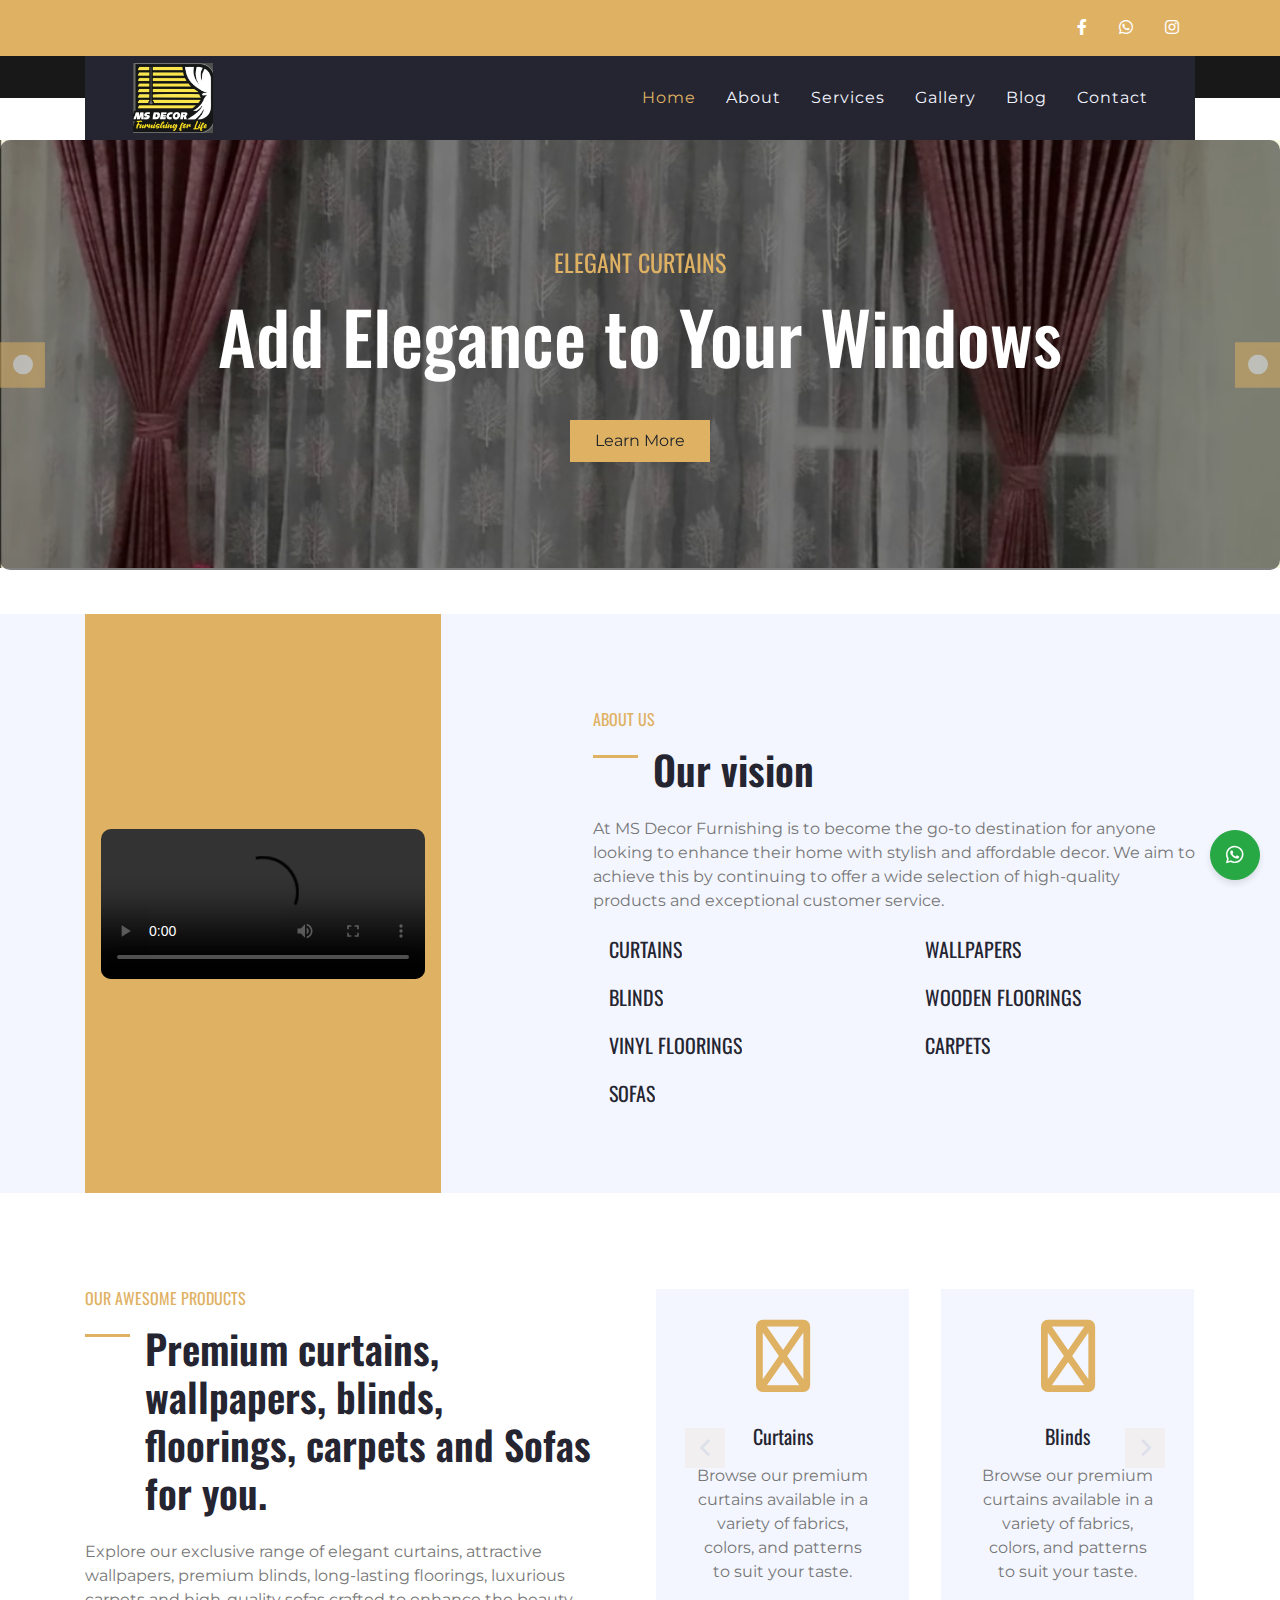
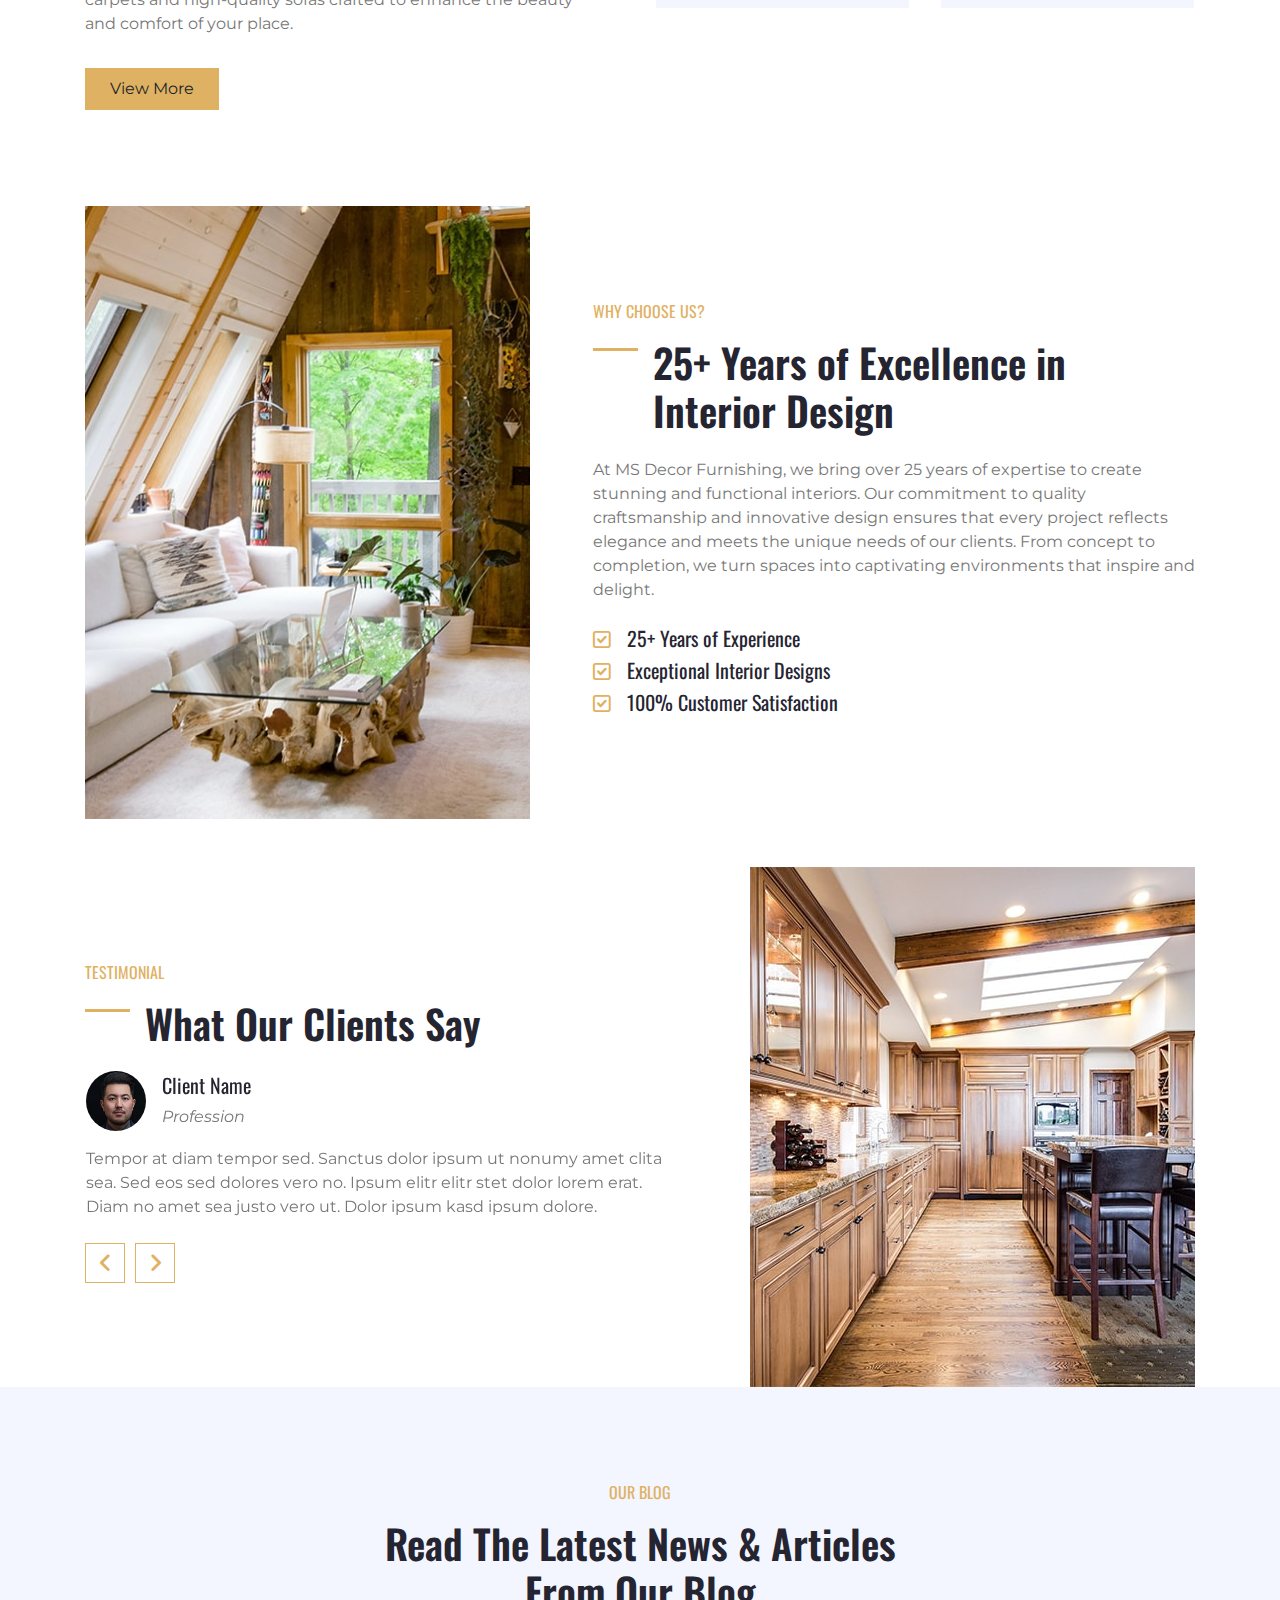
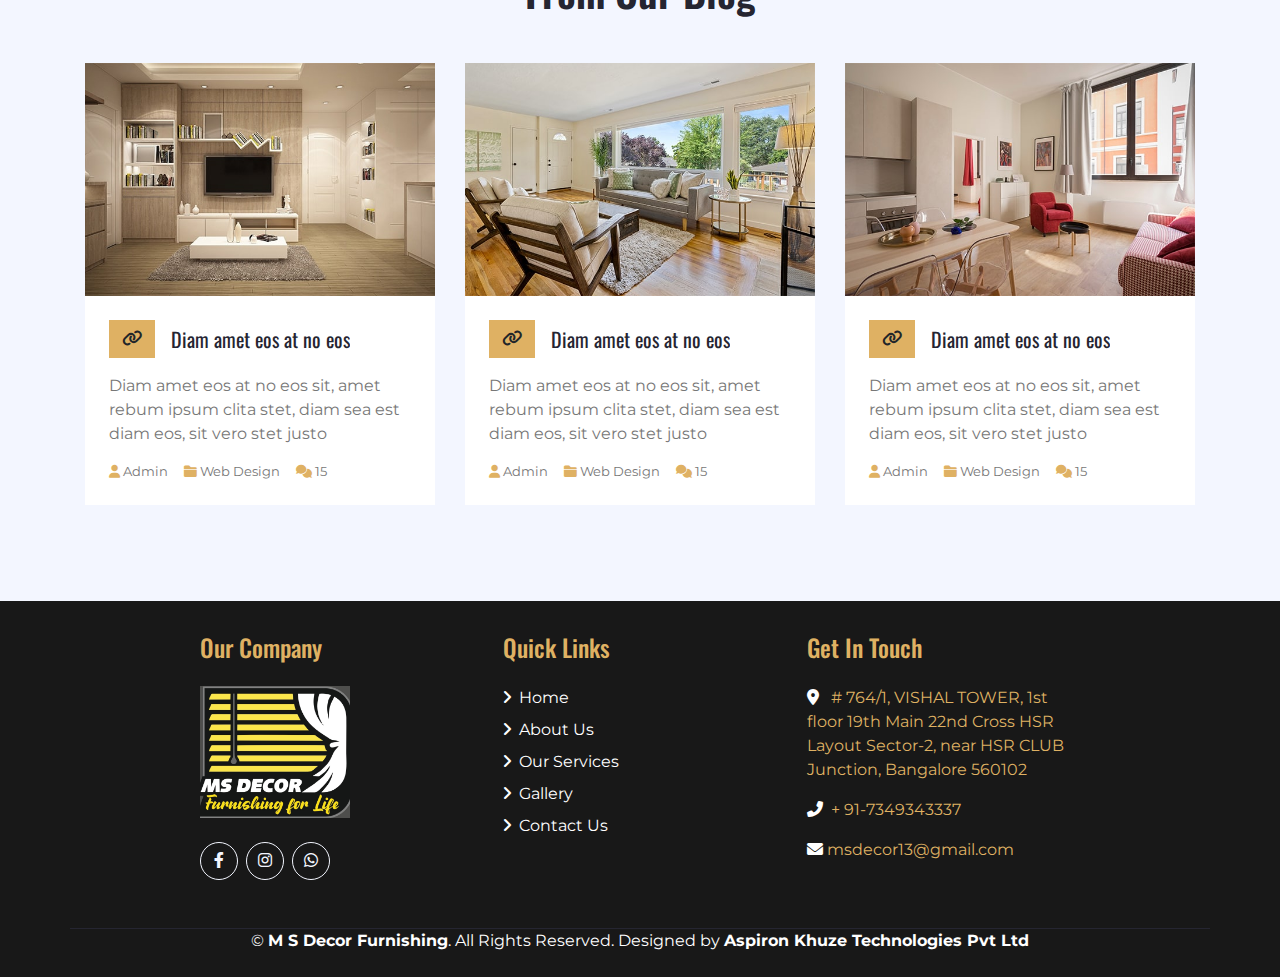
==== commit 00f81675: "map added/Ui fixed/carousel fixed/services mentioned in Uppercase" ====
--- a/index.html
+++ b/index.html
@@ -120,7 +120,7 @@
                             <div class="p-3">
                                 <h4 class="text-primary text-uppercase font-weight-normal mb-3">Premium Flooring</h4>
                                 <h3 class="display-3 text-white mb-4">Durable and Stylish Flooring Options</h3>
-                                <a href="#" class="btn btn-primary py-2 px-4 mt-3">Learn More</a>
+                                <a href="service.html" class="btn btn-primary py-2 px-4 mt-3">Learn More</a>
                             </div>
                         </div>
                     </div>
@@ -132,7 +132,7 @@
                             <div class="p-3">
                                 <h4 class="text-primary text-uppercase font-weight-normal mb-3">Charming Wallpapers</h4>
                                 <h3 class="display-3 text-white mb-4">Transform Your Walls with Beautiful Designs</h3>
-                                <a href="#" class="btn btn-primary py-2 px-4 mt-3">Learn More</a>
+                                <a href="service.html" class="btn btn-primary py-2 px-4 mt-3">Learn More</a>
                             </div>
                         </div>
                     </div>
@@ -187,7 +187,7 @@
         .carousel-img {
             width: 100%;
             /* Full width of the container */
-            height: 100%;
+            height: 95%;
             /* Full height of the container */
             object-fit: cover;
             /* Ensures the image scales properly */
@@ -199,10 +199,10 @@
             text-align: center;
             color: #fff;
             /* White text for better visibility */
-            padding: 10px 20px;
+            padding: 20px 20px;
             background: rgba(0, 0, 0, 0.5);
             /* Subtle transparent background for readability */
-            border-radius: 8px;
+            border-radius: 10px;
             /* Slightly rounded corners for captions */
         }
 
@@ -258,7 +258,7 @@
                     <p>At MS Decor Furnishing is to become the go-to destination for anyone looking to
                         enhance their home with stylish and affordable decor. We aim to achieve this by continuing to
                         offer a wide selection of high-quality products and exceptional customer service.</p>
-                    <div class="row py-2">
+                    <div class="row py-2 text-uppercase">
                         <div class="col-sm-6">
                             <div class="d-flex align-items-center mb-4">
                                 <h1 class="flaticon-blinds font-weight-normal text-primary m-0 mr-3"></h1>
@@ -630,41 +630,14 @@
     <!-- Blog End -->
 
     <!-- Footer Start -->
-    <div class="container-fluid bg-dark text-white py-5 px-sm-3 px-md-5">
-        <div class="row pt-5 justify-content-center"> <!-- Added justify-content-center to center the columns -->
+    <div class="container-fluid bg-dark text-white py-4 px-sm-3 px-md-5">
+        <div class="row pt-2 justify-content-center"> <!-- Added justify-content-center to center the columns -->
             <!-- Company Logo -->
             <div class="col-lg-3 col-md-4 mb-5">
                 <h4 class="text-primary mb-4">Our Company</h4>
                 <div class="d-flex flex-column align-items-left">
                     <img src="img\logo.jpg" alt="Company Logo" class="img-fluid" style="max-width: 150px;">
                 </div>
-            </div>
-
-            <div class="col-lg-3 col-md-4 mb-5 quick-links">
-                <h4 class="text-primary mb-4">Quick Links</h4>
-                <div class="d-flex flex-column justify-content-start">
-                    <a class="text-white mb-2" href="index.html"><i class="fa fa-angle-right mr-2"></i>Home</a>
-                    <a class="text-white mb-2" href="about.html"><i class="fa fa-angle-right mr-2"></i>About Us</a>
-                    <a class="text-white mb-2" href="service.html"><i class="fa fa-angle-right mr-2"></i>Our
-                        Services</a>
-                    <a class="text-white mb-2" href="photo.html"><i class="fa fa-angle-right mr-2"></i>Gallery</a>
-                    <a class="text-white" href="contact.html"><i class="fa fa-angle-right mr-2"></i>Contact Us</a>
-                </div>
-            </div>
-
-            <!-- Get In Touch -->
-            <div class="col-lg-3 col-md-4 mb-5">
-                <h4 class="text-primary mb-4">Get In Touch</h4>
-                <p><i class="fa fa-map-marker-alt mr-2"></i>
-                    <a href="https://maps.app.goo.gl/rUxBpWJAhnvym55n7" target="_blank" rel="noopener noreferrer">
-                        # 764/1, VISHAL TOWER, 1st floor 19th Main 22nd Cross HSR Layout Sector-2, near HSR CLUB
-                        Junction, Bangalore 560102
-                    </a>
-                </p>
-                <p><i class="fa fa-phone-alt mr-2 text-white"></i>+ 91-7349343337
-                </p>
-                <p><i class="fa fa-envelope text-white"></i><a href="mailto:msdecor13@gmail.com">
-                        msdecor13@gmail.com</a></p>
                 <div class="d-flex justify-content-start mt-4">
                     <a class="btn btn-outline-light rounded-circle text-center mr-2 px-0"
                         style="width: 38px; height: 38px;" href="https://www.facebook.com/msdecorbangalore/"><i
@@ -679,10 +652,37 @@
                     </a>
                 </div>
             </div>
+
+            <!-- Quick Links -->
+            <div class="col-lg-3 col-md-4 mb-5 quick-links">
+                <h4 class="text-primary mb-4">Quick Links</h4>
+                <div class="d-flex flex-column justify-content-start">
+                    <a class="text-white mb-2" href="index.html"><i class="fa fa-angle-right mr-2"></i>Home</a>
+                    <a class="text-white mb-2" href="about.html"><i class="fa fa-angle-right mr-2"></i>About Us</a>
+                    <a class="text-white mb-2" href="service.html"><i class="fa fa-angle-right mr-2"></i>Our
+                        Services</a>
+                    <a class="text-white mb-2" href="photo.html"><i class="fa fa-angle-right mr-2"></i>Gallery</a>
+                    <a class="text-white" href="contact.html"><i class="fa fa-angle-right mr-2"></i>Contact Us</a>
+                </div>
+            </div>
+
+            <!-- Get In Touch -->
+            <div class="col-lg-3 col-md-4 mb-2">
+                <h4 class="text-primary mb-4">Get In Touch</h4>
+                <p><i class="fa fa-map-marker-alt mr-2"></i>
+                    <a href="https://maps.app.goo.gl/rUxBpWJAhnvym55n7" target="_blank" rel="noopener noreferrer">
+                        # 764/1, VISHAL TOWER, 1st floor 19th Main 22nd Cross HSR Layout Sector-2, near HSR CLUB
+                        Junction, Bangalore 560102
+                    </a>
+                </p>
+                <p class="text-primary"><i class="fa fa-phone-alt mr-2 text-white"></i>+ 91-7349343337 </p>
+                <p><i class="fa fa-envelope text-white"></i><a href="mailto:msdecor13@gmail.com">
+                        msdecor13@gmail.com</a></p>
+            </div>
         </div>
 
         <!-- Footer Bottom -->
-        <div class="container border-top border-secondary pt-5">
+        <div class="container border-top border-secondary ">
             <p class="m-0 text-center text-white">
                 &copy; <a class="text-white font-weight-bold" href="#">M S Decor Furnishing</a>. All Rights Reserved.
 
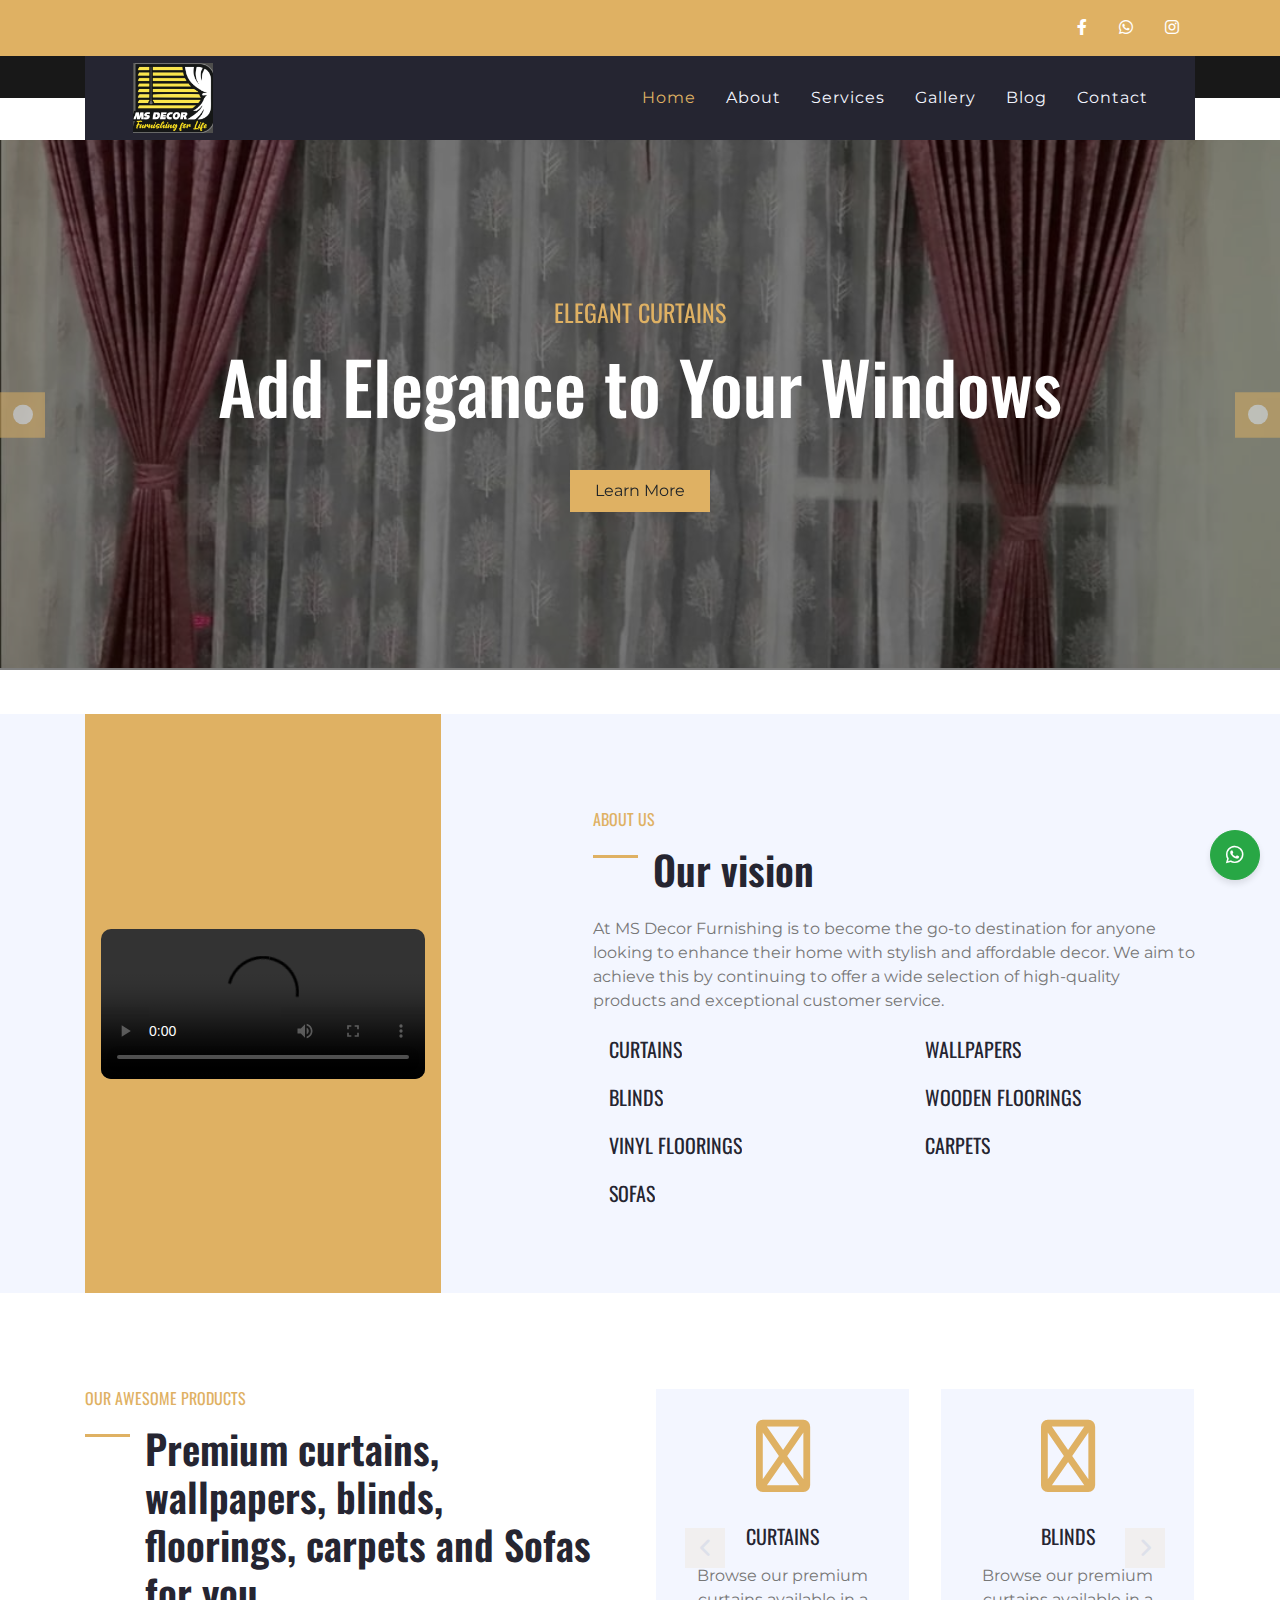
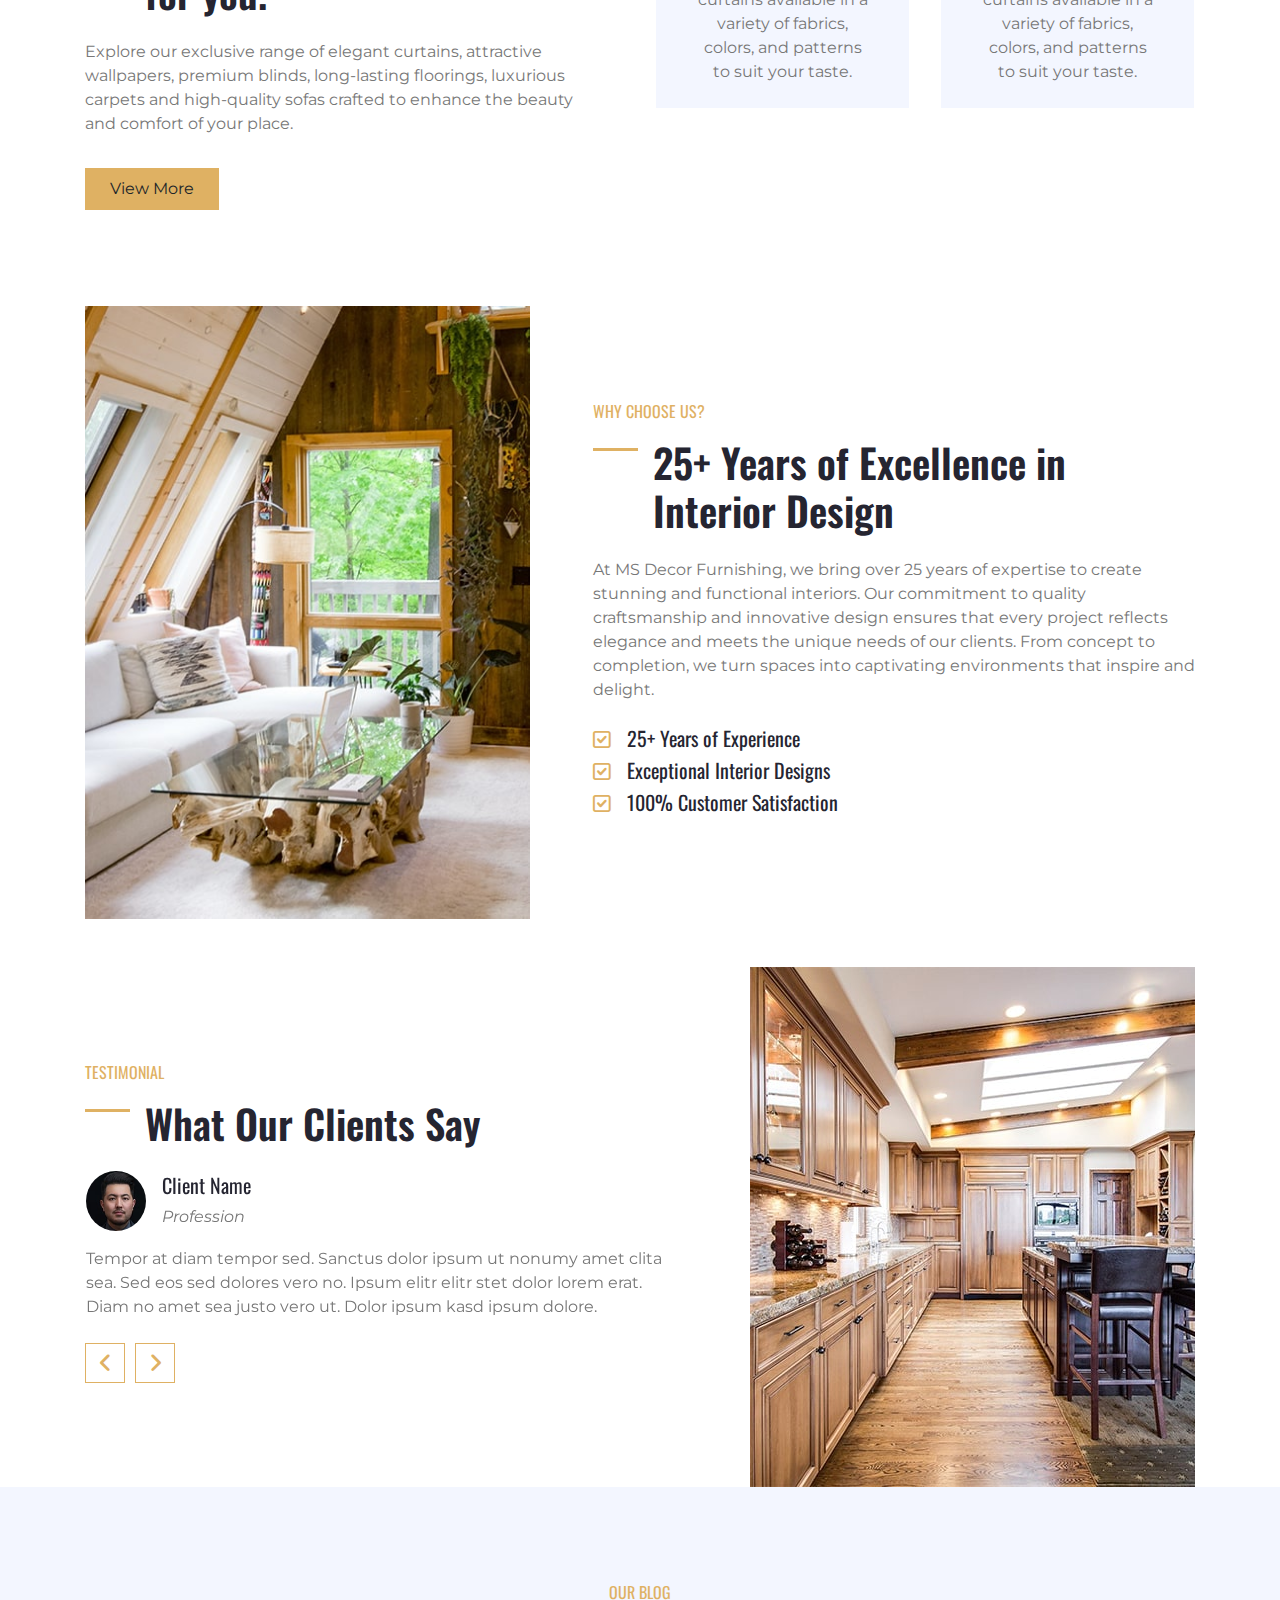
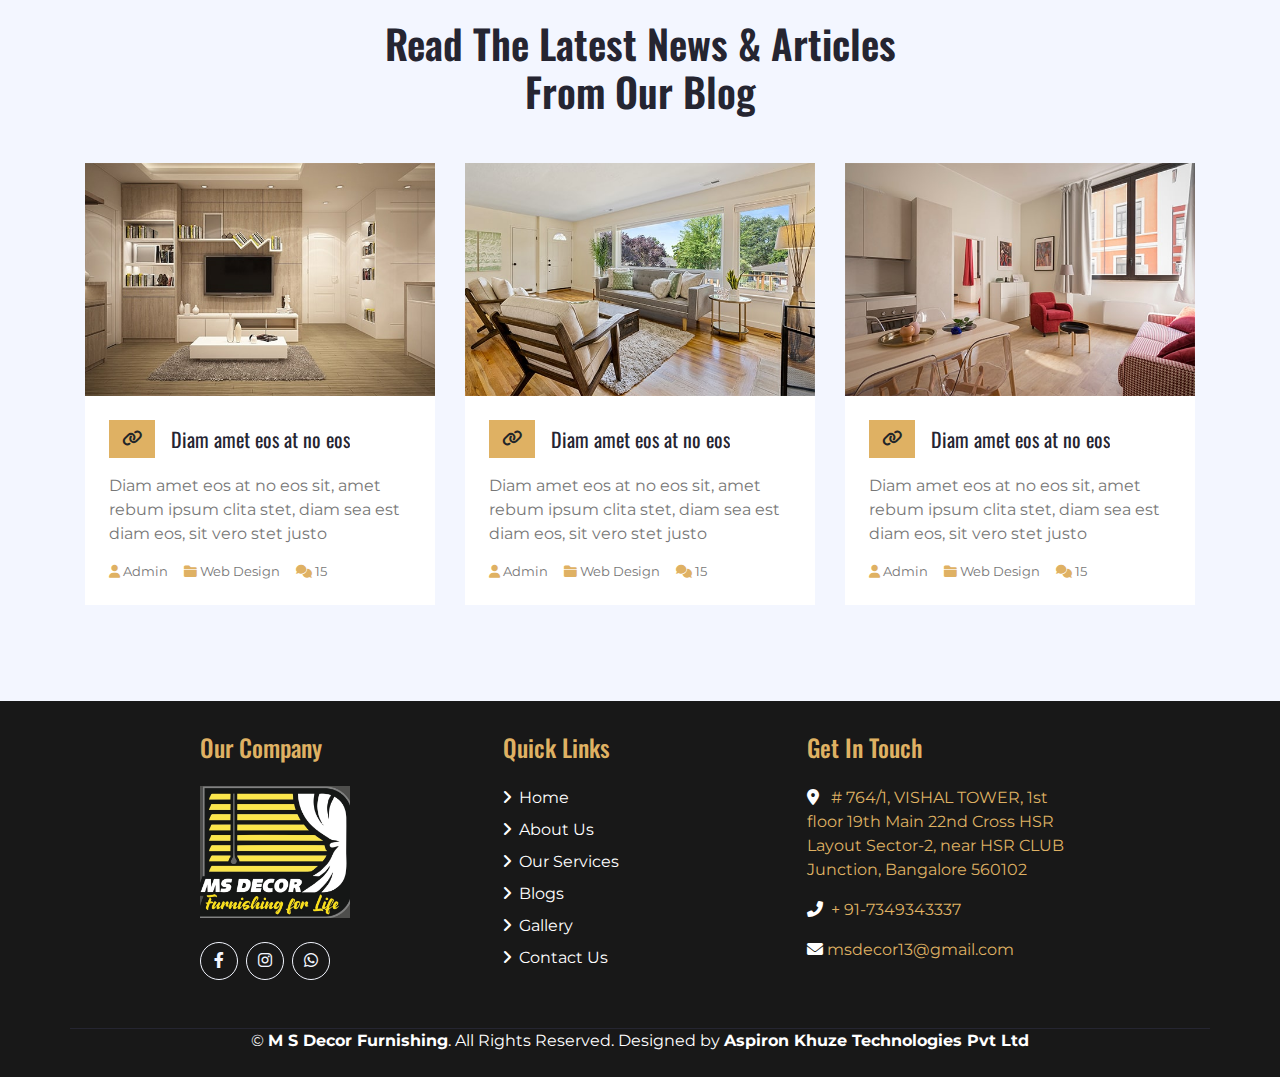
==== commit dd15d1b7: "carousel fixes/gallery fixes/footer changes" ====
--- a/index.html
+++ b/index.html
@@ -100,7 +100,7 @@
     <!-- Carousel Start -->
     <div class="container-fluid p-0">
         <div id="header-carousel" class="carousel slide" data-ride="carousel">
-            <div class="carousel-inner">
+            <div class="carousel-inner ">
                 <div class="carousel-item active">
                     <div class="carousel-card">
                         <img class="carousel-img" src="img\curtain\curtain-4.jpeg" alt="Elegant Curtains">
@@ -180,14 +180,14 @@
         .carousel-card {
             position: relative;
             width: 100%;
-            height: 450px;
+            height: 550px;
             /* Uniform height for all cards */
         }
 
         .carousel-img {
             width: 100%;
             /* Full width of the container */
-            height: 95%;
+            height: 96%;
             /* Full height of the container */
             object-fit: cover;
             /* Ensures the image scales properly */
@@ -199,10 +199,8 @@
             text-align: center;
             color: #fff;
             /* White text for better visibility */
-            padding: 20px 20px;
-            background: rgba(0, 0, 0, 0.5);
+            /* padding: 20px 20px; */
             /* Subtle transparent background for readability */
-            border-radius: 10px;
             /* Slightly rounded corners for captions */
         }
 
@@ -332,28 +330,28 @@
                         <!-- Curtains Card -->
                         <div class="d-flex flex-column text-center bg-light mx-3 p-4 h-100" style="min-height: 300px;">
                             <h3><i class="fa fa-align-left display-3 font-weight-normal text-primary mb-3"></i></h3>
-                            <h5 class="mb-3">Curtains</h5>
+                            <h5 class="mb-3 text-uppercase">Curtains</h5>
                             <p class="m-0">Browse our premium curtains available in a variety of fabrics,<br> colors,
                                 and patterns <br>to suit your taste.</p>
                         </div>
                         <!-- Blinds Card -->
                         <div class="d-flex flex-column text-center bg-light mx-3 p-4 h-100" style="min-height: 300px;">
                             <h3><i class="fa fa-align-left display-3 font-weight-normal text-primary mb-3"></i></h3>
-                            <h5 class="mb-3">Blinds</h5>
+                            <h5 class="mb-3 text-uppercase">Blinds</h5>
                             <p class="m-0">Browse our premium curtains available in a variety of fabrics,<br> colors,
                                 and patterns <br>to suit your taste.</p>
                         </div>
                         <!-- Carpets Card -->
                         <div class="d-flex flex-column text-center bg-light mx-3 p-4 h-100" style="min-height: 300px;">
                             <h3><i class="fa fa-border-all display-3 font-weight-normal text-primary mb-3"></i></h3>
-                            <h5 class="mb-3">Carpets</h5>
+                            <h5 class="mb-3 text-uppercase">Carpets</h5>
                             <p class="m-0">Our luxurious carpets combine durability and elegance to <br> complement any
                                 room in your home.</p>
                         </div>
                         <!-- Sofa Card -->
                         <div class="d-flex flex-column text-center bg-light mx-3 p-4 h-100" style="min-height: 300px;">
                             <h3><i class="fa-solid fa-couch display-3 font-weight-normal text-primary mb-3"></i></h3>
-                            <h5 class="mb-3">Sofas</h5>
+                            <h5 class="mb-3 text-uppercase">Sofas</h5>
                             <p class="m-0">Our stylish and comfortable sofas are designed to bring both elegance &
                                 functionality to your living room.</p>
                         </div>
@@ -661,6 +659,7 @@
                     <a class="text-white mb-2" href="about.html"><i class="fa fa-angle-right mr-2"></i>About Us</a>
                     <a class="text-white mb-2" href="service.html"><i class="fa fa-angle-right mr-2"></i>Our
                         Services</a>
+                    <a class="text-white mb-2" href="blog.html"><i class="fa fa-angle-right mr-2"></i>Blogs</a>
                     <a class="text-white mb-2" href="photo.html"><i class="fa fa-angle-right mr-2"></i>Gallery</a>
                     <a class="text-white" href="contact.html"><i class="fa fa-angle-right mr-2"></i>Contact Us</a>
                 </div>
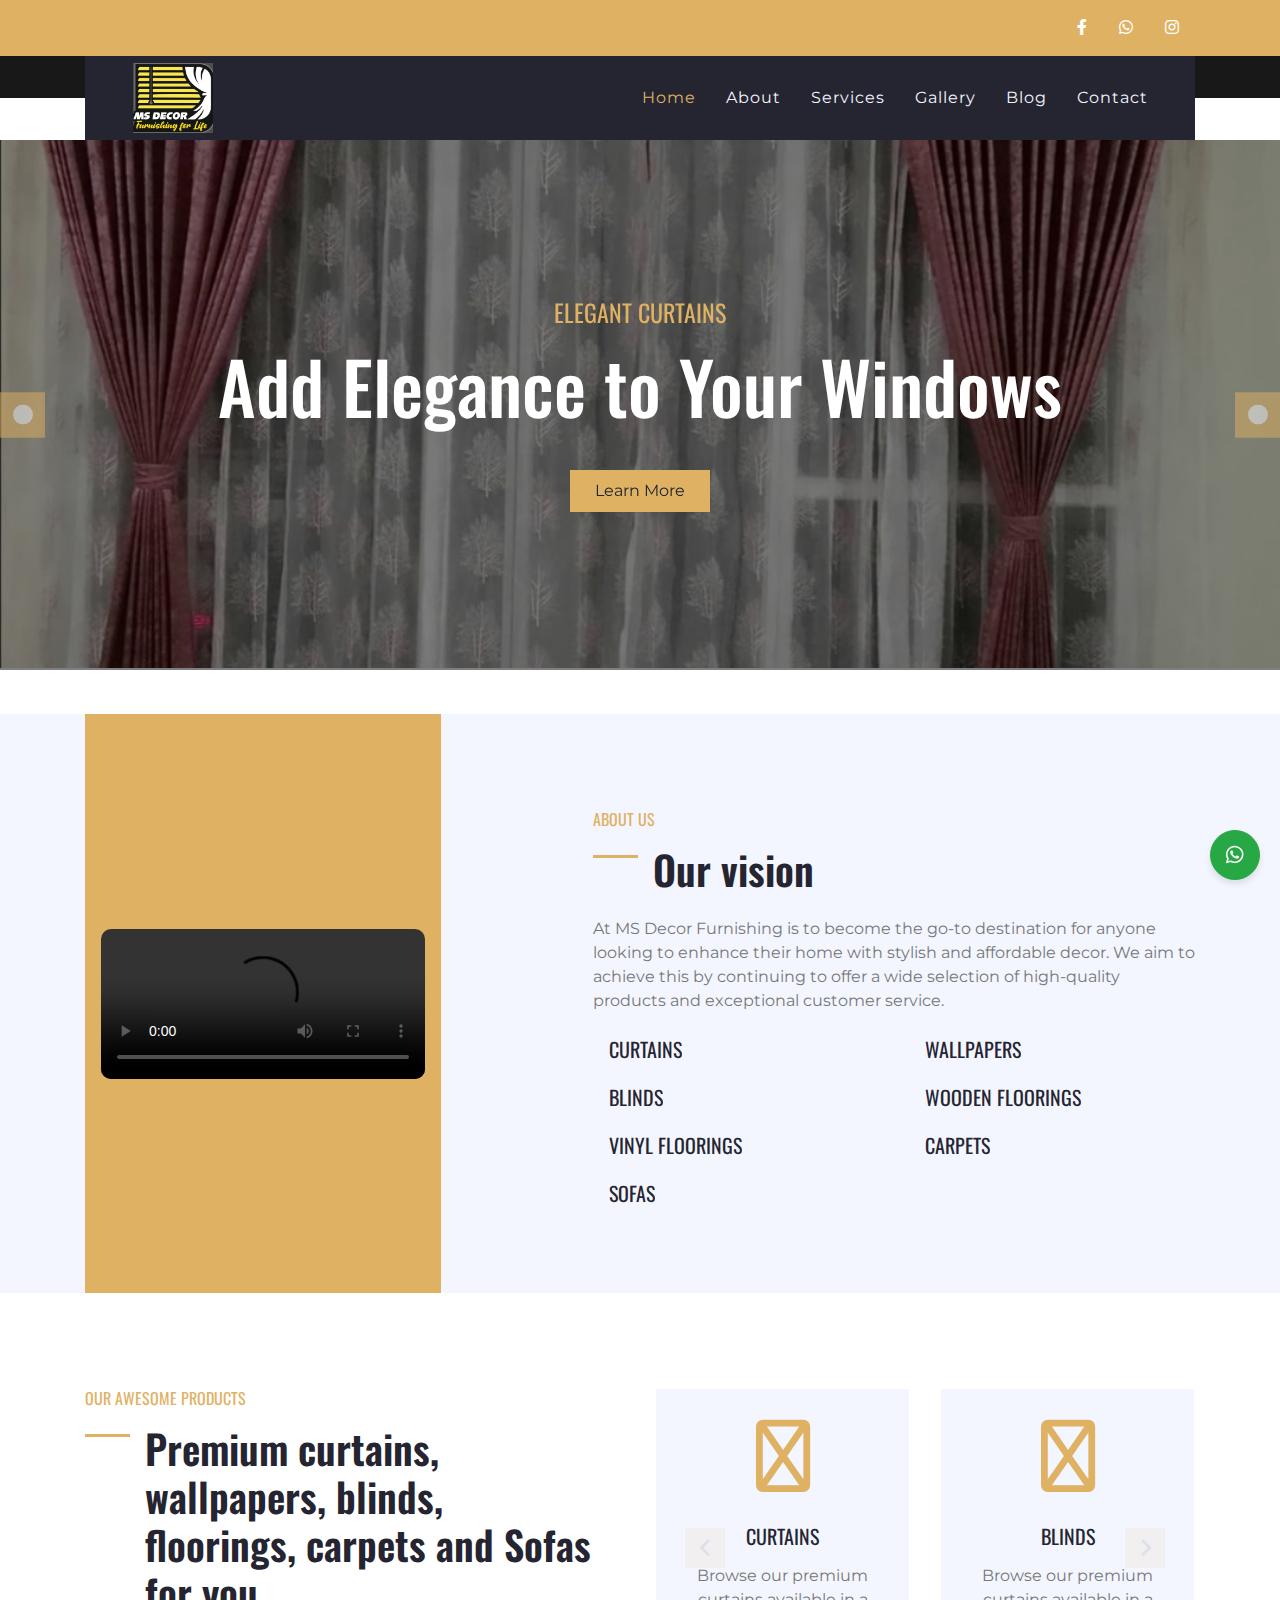
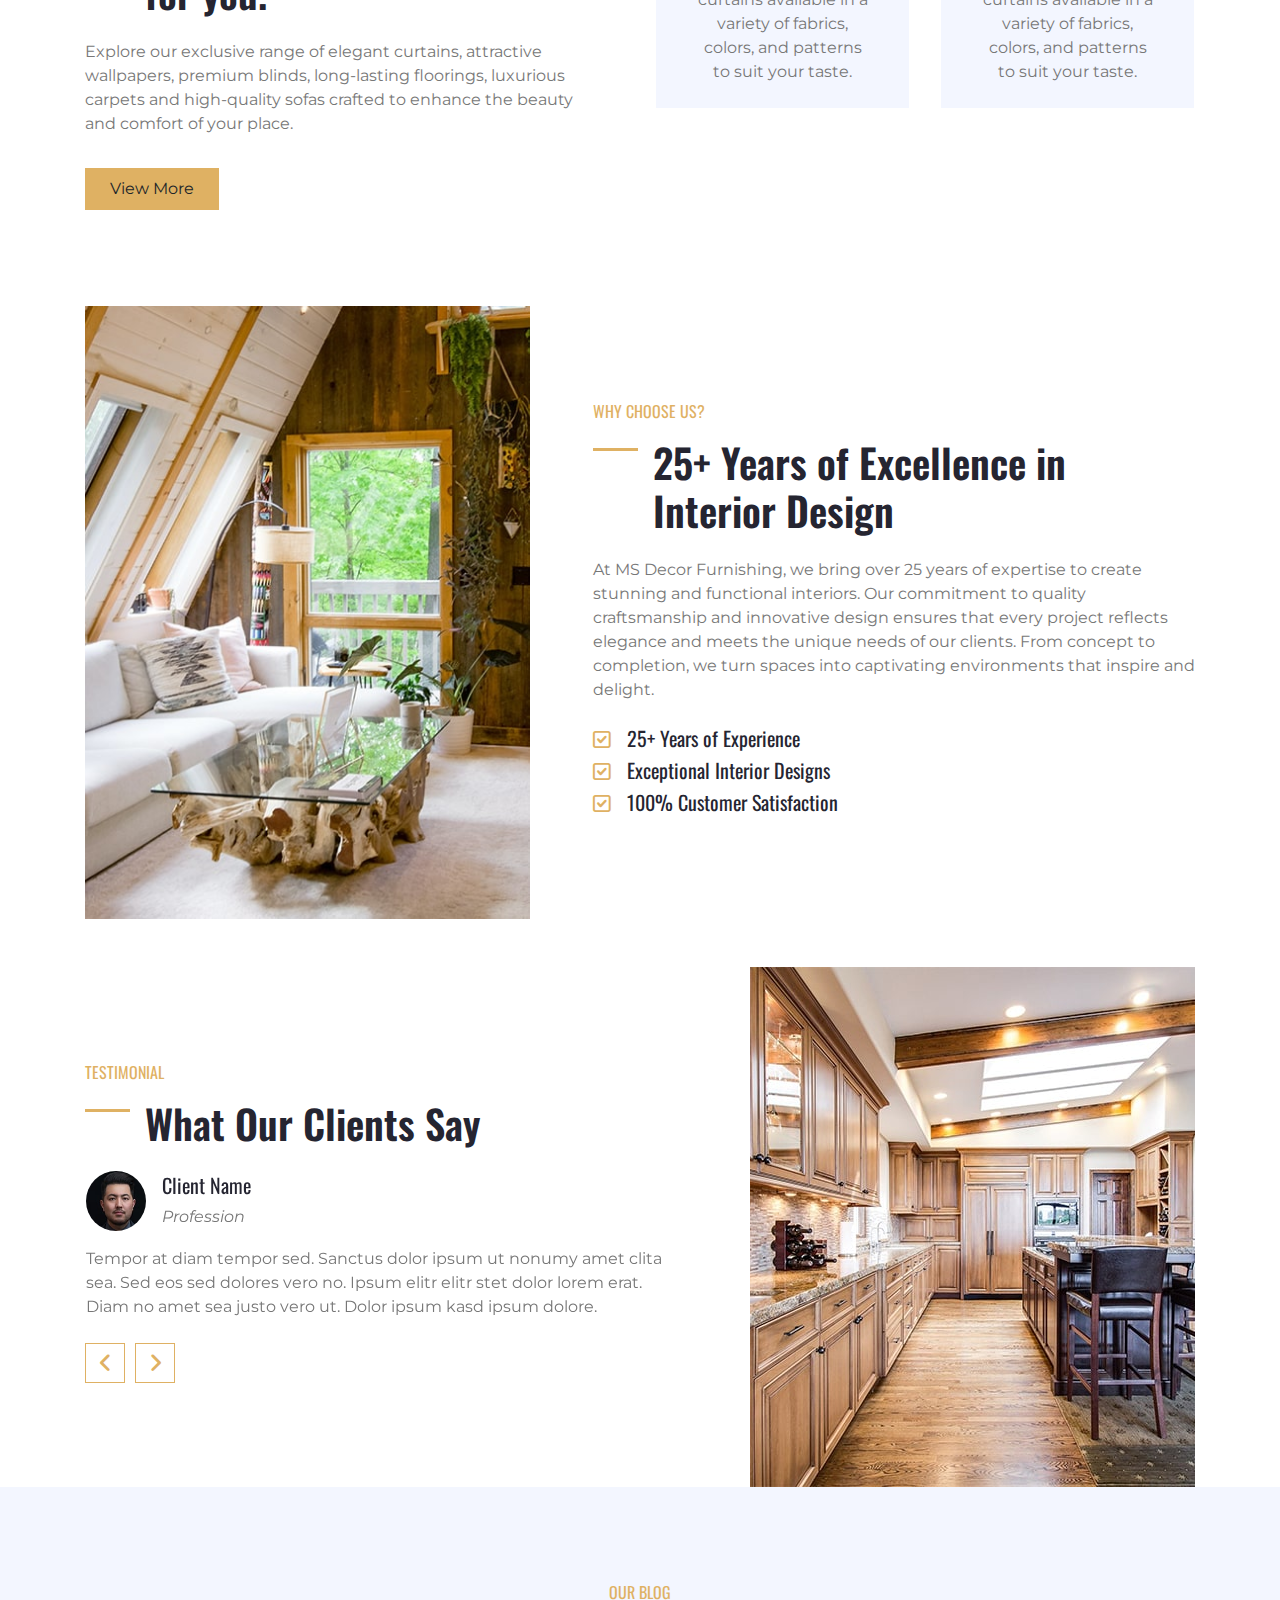
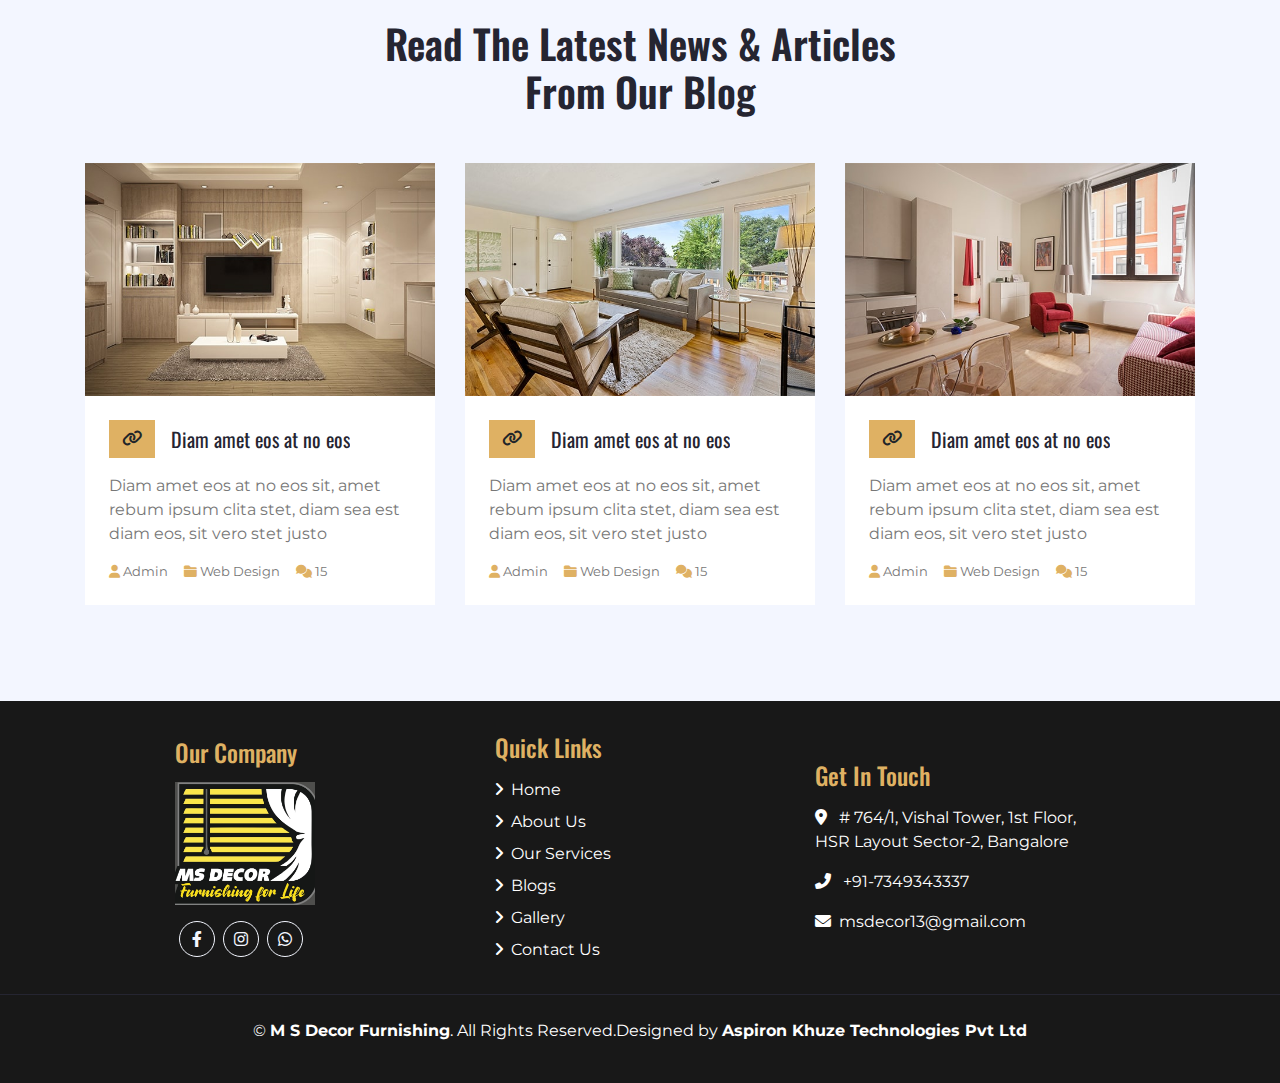
==== commit 43bdef72: "bg images changed/footer fixed/testimonials added" ====
--- a/index.html
+++ b/index.html
@@ -628,33 +628,32 @@
     <!-- Blog End -->
 
     <!-- Footer Start -->
-    <div class="container-fluid bg-dark text-white py-4 px-sm-3 px-md-5">
-        <div class="row pt-2 justify-content-center"> <!-- Added justify-content-center to center the columns -->
+    <div class="container-fluid bg-dark text-white py-4 px-0 w-100">
+        <div class="row pt-2 justify-content-center align-items-center text-lg-left text-center mx-0">
             <!-- Company Logo -->
-            <div class="col-lg-3 col-md-4 mb-5">
-                <h4 class="text-primary mb-4">Our Company</h4>
-                <div class="d-flex flex-column align-items-left">
-                    <img src="img\logo.jpg" alt="Company Logo" class="img-fluid" style="max-width: 150px;">
-                </div>
-                <div class="d-flex justify-content-start mt-4">
-                    <a class="btn btn-outline-light rounded-circle text-center mr-2 px-0"
-                        style="width: 38px; height: 38px;" href="https://www.facebook.com/msdecorbangalore/"><i
-                            class="fab fa-facebook-f"></i></a>
-                    <a class="btn btn-outline-light rounded-circle text-center mr-2 px-0"
-                        style="width: 38px; height: 38px;" href="https://www.instagram.com/ms_decor_/"><i
-                            class="fab fa-instagram"></i></a>
+            <div class="col-lg-3 col-md-4 mb-4">
+                <h4 class="text-primary mb-3">Our Company</h4>
+                <img src="img/logo.jpg" alt="Company Logo" class="img-fluid" style="max-width: 140px;">
+                <div class="d-flex justify-content-start mt-3">
+                    <a class="btn btn-outline-light rounded-circle mx-1 px-0" style="width: 36px; height: 36px;"
+                        href="https://www.facebook.com/msdecorbangalore/">
+                        <i class="fab fa-facebook-f"></i>
+                    </a>
+                    <a class="btn btn-outline-light rounded-circle mx-1 px-0" style="width: 36px; height: 36px;"
+                        href="https://www.instagram.com/ms_decor_/">
+                        <i class="fab fa-instagram"></i>
+                    </a>
                     <a href="https://wa.me/917349343337" target="_blank" rel="noopener noreferrer"
-                        class="btn btn-outline-light rounded-circle text-center mr-2 px-0"
-                        style="width: 38px; height: 38px;">
+                        class="btn btn-outline-light rounded-circle mx-1 px-0" style="width: 36px; height: 36px;">
                         <i class="fab fa-whatsapp"></i>
                     </a>
                 </div>
             </div>
 
             <!-- Quick Links -->
-            <div class="col-lg-3 col-md-4 mb-5 quick-links">
-                <h4 class="text-primary mb-4">Quick Links</h4>
-                <div class="d-flex flex-column justify-content-start">
+            <div class="col-lg-3 col-md-4 mb-4">
+                <h4 class="text-primary mb-3">Quick Links</h4>
+                <div class="d-flex flex-column">
                     <a class="text-white mb-2" href="index.html"><i class="fa fa-angle-right mr-2"></i>Home</a>
                     <a class="text-white mb-2" href="about.html"><i class="fa fa-angle-right mr-2"></i>About Us</a>
                     <a class="text-white mb-2" href="service.html"><i class="fa fa-angle-right mr-2"></i>Our
@@ -667,39 +666,37 @@
 
             <!-- Get In Touch -->
             <div class="col-lg-3 col-md-4 mb-2">
-                <h4 class="text-primary mb-4">Get In Touch</h4>
-                <p><i class="fa fa-map-marker-alt mr-2"></i>
-                    <a href="https://maps.app.goo.gl/rUxBpWJAhnvym55n7" target="_blank" rel="noopener noreferrer">
-                        # 764/1, VISHAL TOWER, 1st floor 19th Main 22nd Cross HSR Layout Sector-2, near HSR CLUB
-                        Junction, Bangalore 560102
+                <h4 class="text-primary mb-3">Get In Touch</h4>
+                <p>
+                    <i class="fa fa-map-marker-alt mr-2"></i>
+                    <a href="https://maps.app.goo.gl/rUxBpWJAhnvym55n7" target="_blank" rel="noopener noreferrer"
+                        class="text-white">
+                        # 764/1, Vishal Tower, 1st Floor, HSR Layout Sector-2, Bangalore
                     </a>
                 </p>
-                <p class="text-primary"><i class="fa fa-phone-alt mr-2 text-white"></i>+ 91-7349343337 </p>
-                <p><i class="fa fa-envelope text-white"></i><a href="mailto:msdecor13@gmail.com">
-                        msdecor13@gmail.com</a></p>
+                <p><i class="fa fa-phone-alt mr-2"></i> +91-7349343337</p>
+                <p><i class="fa fa-envelope mr-2"></i><a href="mailto:msdecor13@gmail.com"
+                        class="text-white">msdecor13@gmail.com</a></p>
             </div>
         </div>
 
         <!-- Footer Bottom -->
-        <div class="container border-top border-secondary ">
-            <p class="m-0 text-center text-white">
-                &copy; <a class="text-white font-weight-bold" href="#">M S Decor Furnishing</a>. All Rights Reserved.
-
-                <!--/*** This template is free as long as you keep the footer author’s credit link/attribution link/backlink. If you'd like to use the template without the footer author’s credit link/attribution link/backlink, you can purchase the Credit Removal License from "https://htmlcodex.com/credit-removal". Thank you for your support. ***/-->
-                Designed by <a class="text-white font-weight-bold" href="https://aspironkhuze.com/">Aspiron Khuze
-                    Technologies Pvt Ltd</a>
+        <div class="container-fluid border-top border-secondary mt-2 px-0 w-100 text-center"><br>
+            &copy; <a class="text-white font-weight-bold" href="#">M S Decor Furnishing</a>. All Rights
+            Reserved.Designed by <a class="text-white font-weight-bold" href="https://aspironkhuze.com/">Aspiron Khuze
+                Technologies Pvt Ltd</a>
             </p>
         </div>
     </div>
     <!-- Footer End -->
 
 
-
+    </div>
+    <!-- Footer End -->
     <!-- Back to Top -->
     <a href="#" class="btn btn-lg btn-primary back-to-top" id="backToTop">
         <i class="fa fa-angle-double-up"></i>
     </a>
-
     <!-- WhatsApp -->
     <a href="https://wa.me/917349343337" class="btn btn-lg btn-success whatsapp-button">
         <i class="fab fa-whatsapp" style="color: white;"></i>
@@ -750,7 +747,6 @@
         });
     </script>
 
-
     <!-- JavaScript Libraries -->
     <script src="https://code.jquery.com/jquery-3.4.1.min.js"></script>
     <script src="https://stackpath.bootstrapcdn.com/bootstrap/4.4.1/js/bootstrap.bundle.min.js"></script>
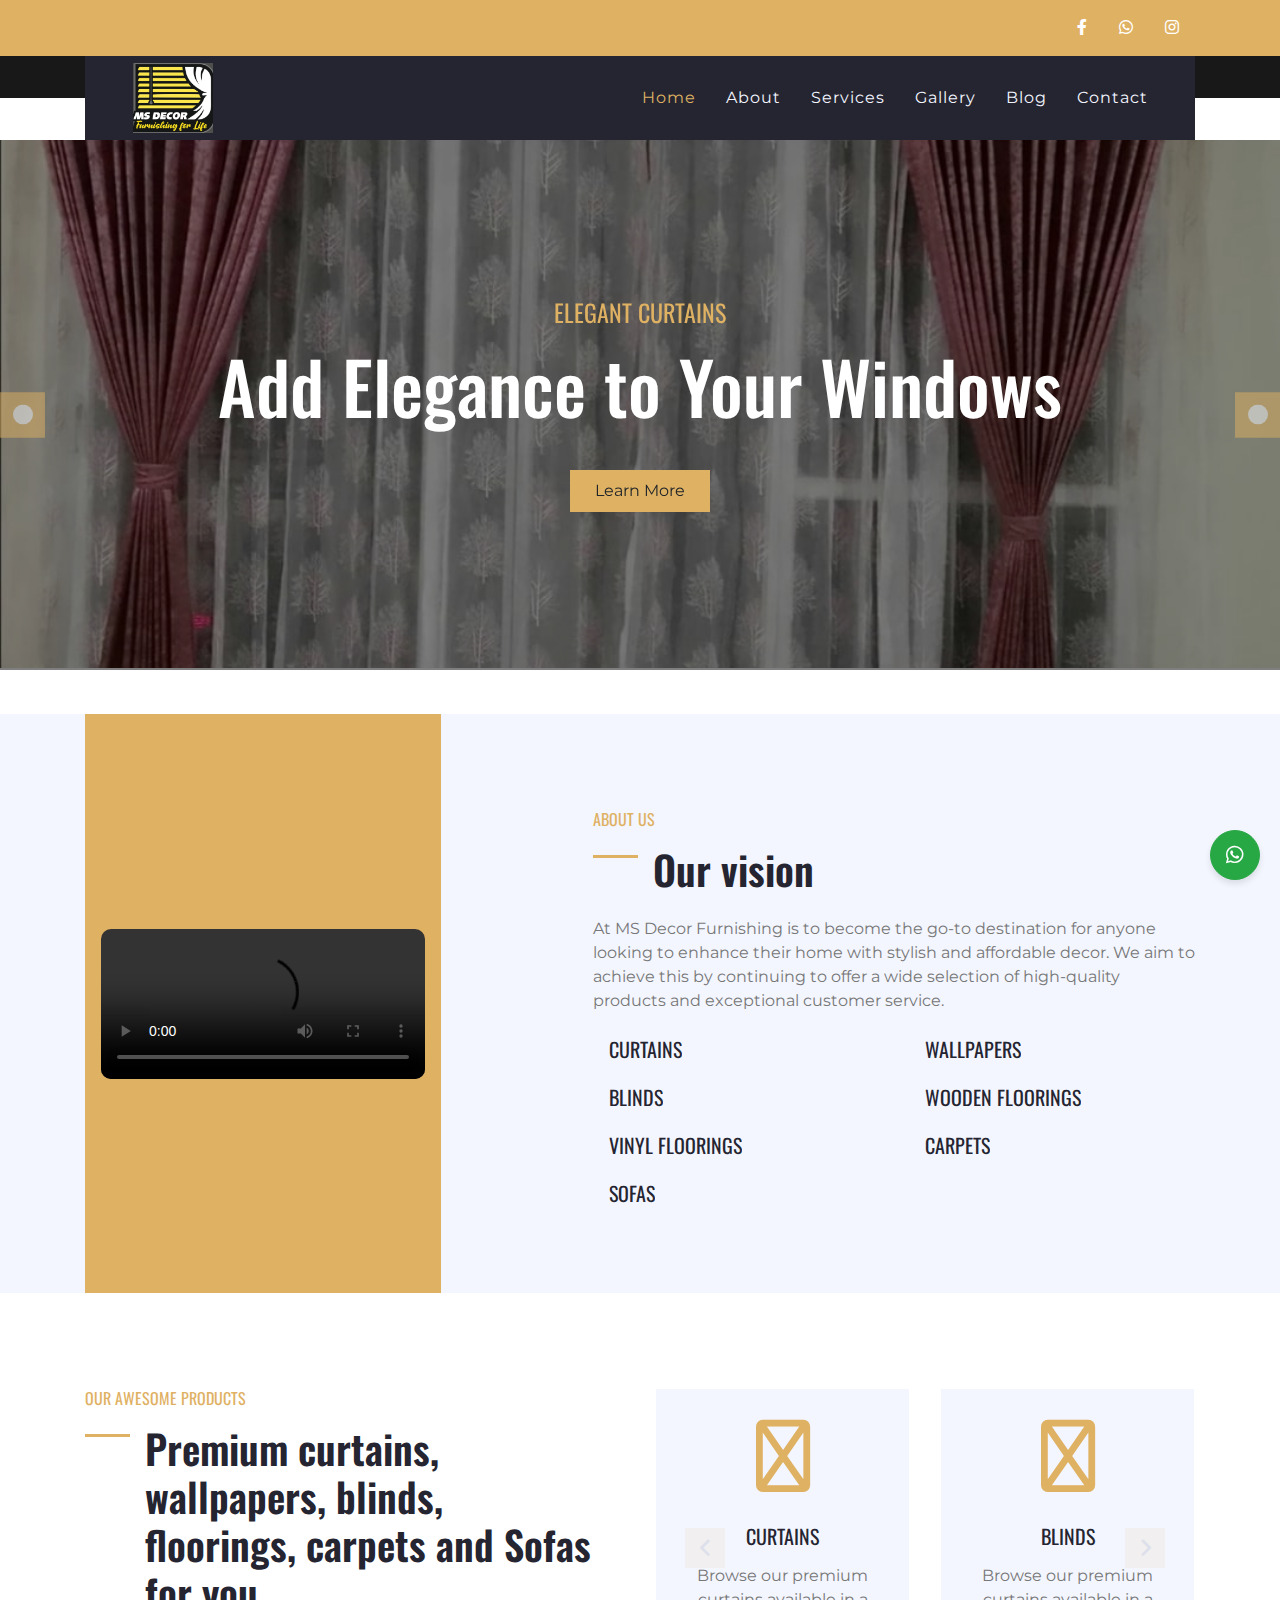
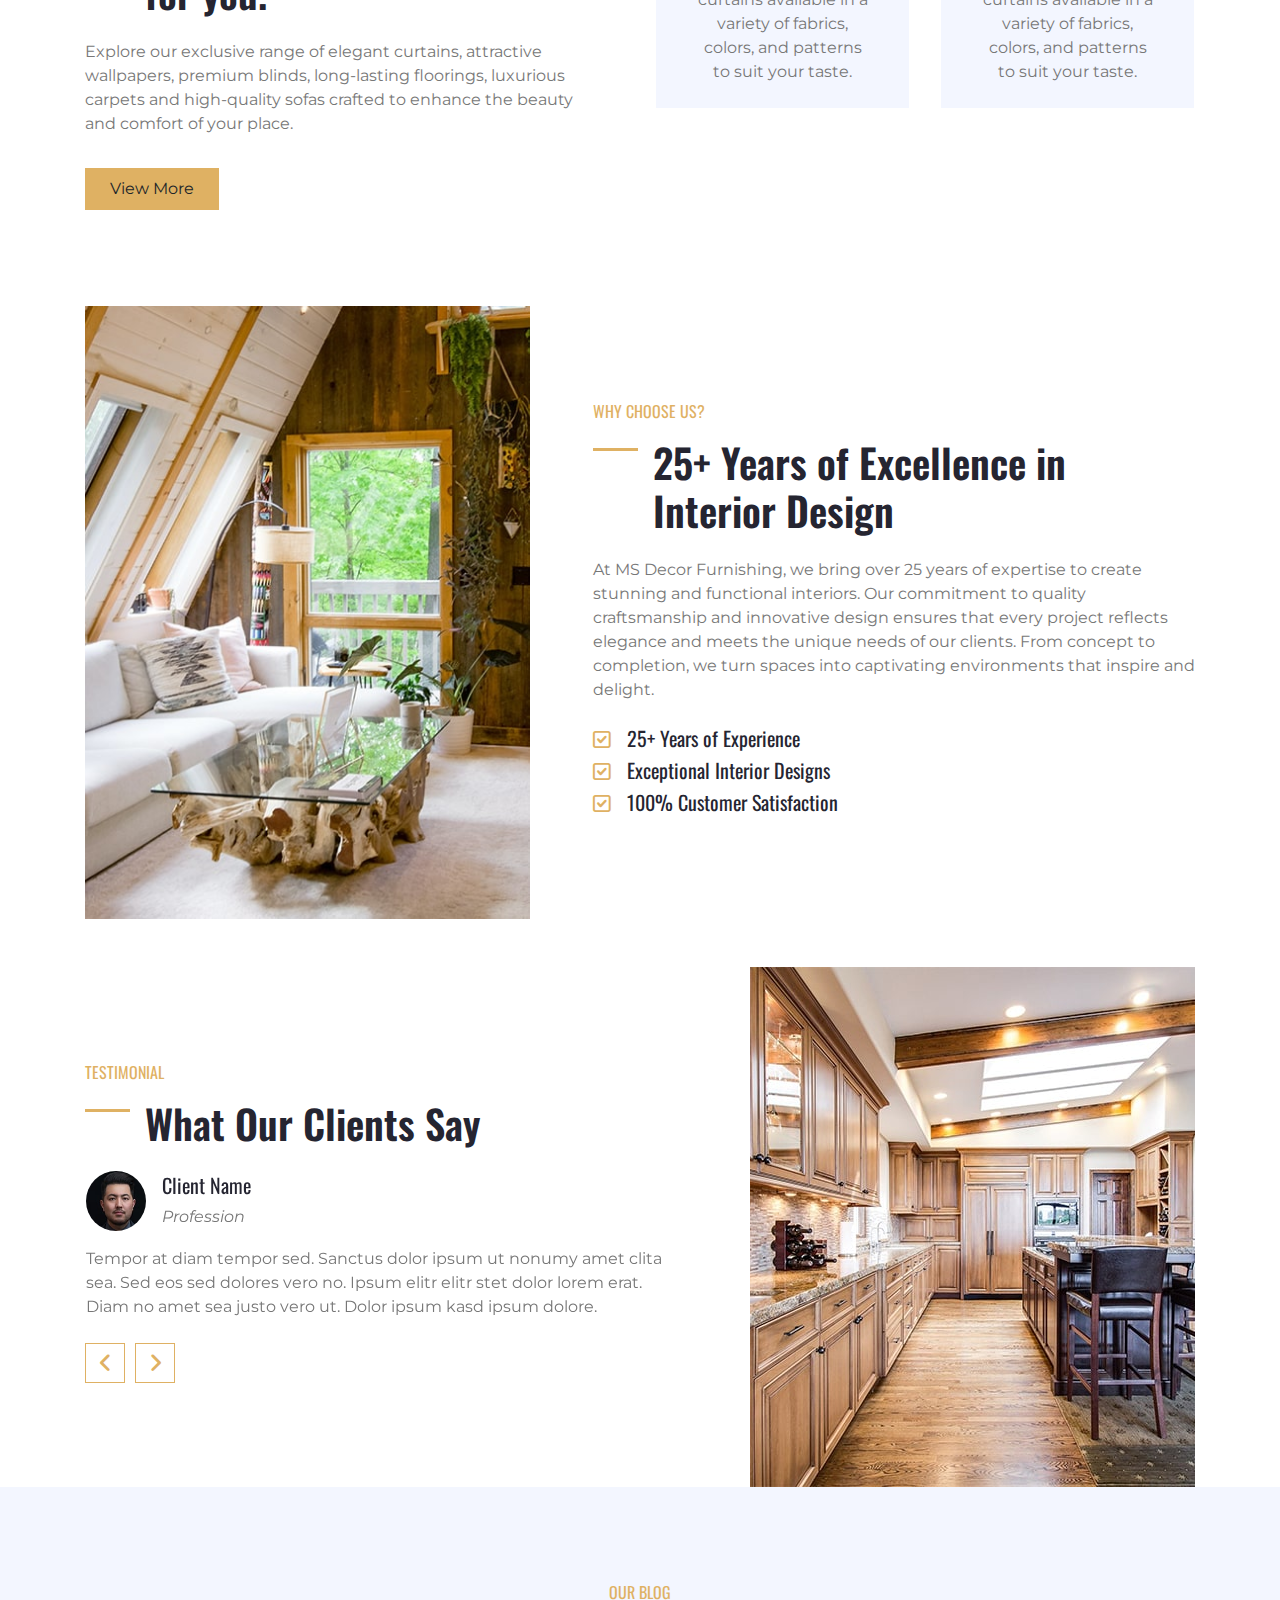
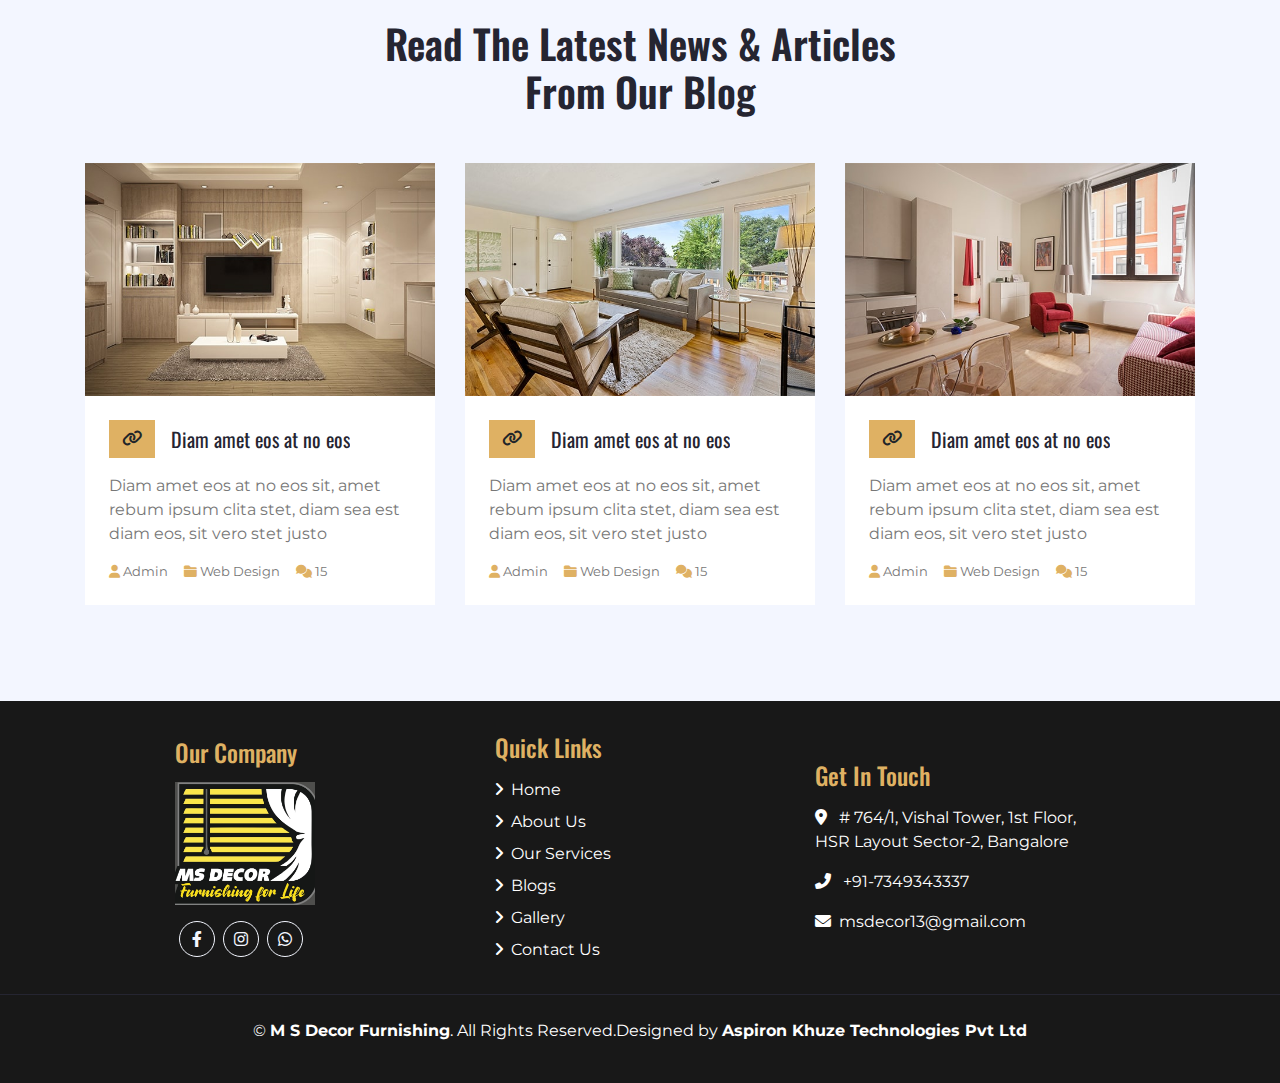
==== commit 87853832: "updated meta" ====
--- a/index.html
+++ b/index.html
@@ -3,10 +3,23 @@
 
 <head>
     <meta charset="utf-8">
-    <title>M S Decor Furnishing</title>
+    <title>MS Decor Furnishing - Stylish & Comfortable Home Interiors</title>
+<meta name="author" content="MS Decor Furnishing"/>
+<meta name="description" content="Upgrade your home with MS Decor Furnishing. Explore premium curtains, blinds, sofas, and home decor essentials for a stylish and cozy living space."/>
+<meta name="keywords" content="home decor, furnishings, curtains, blinds, sofas, interior design, MS Decor Furnishing"/>
+<meta name="viewport" content="width=device-width, initial-scale=1"/>
+<meta property="og:url" content="https://msdecorfurnishing.com/"/>
+<meta property="og:site_name" content="MS Decor Furnishing"/>
+<meta property="og:title" content="MS Decor Furnishing - Stylish & Comfortable Home Interiors"/>
+<meta property="og:description" content="Explore premium home decor and furnishing solutions. Transform your space with style and comfort."/>
+<meta property="og:type" content="website"/>
+<meta name="twitter:card" content="summary_large_image"/>
+<meta name="twitter:title" content="MS Decor Furnishing - Stylish & Comfortable Home Interiors"/>
+<meta name="twitter:description" content="Upgrade your home with premium decor and furnishing solutions."/>
+
+
     <meta content="width=device-width, initial-scale=1.0" name="viewport">
-    <meta content="Free HTML Templates" name="keywords">
-    <meta content="Free HTML Templates" name="description">
+    
 
     <!-- Favicon -->
     <link href="img/favicon.ico" rel="icon">
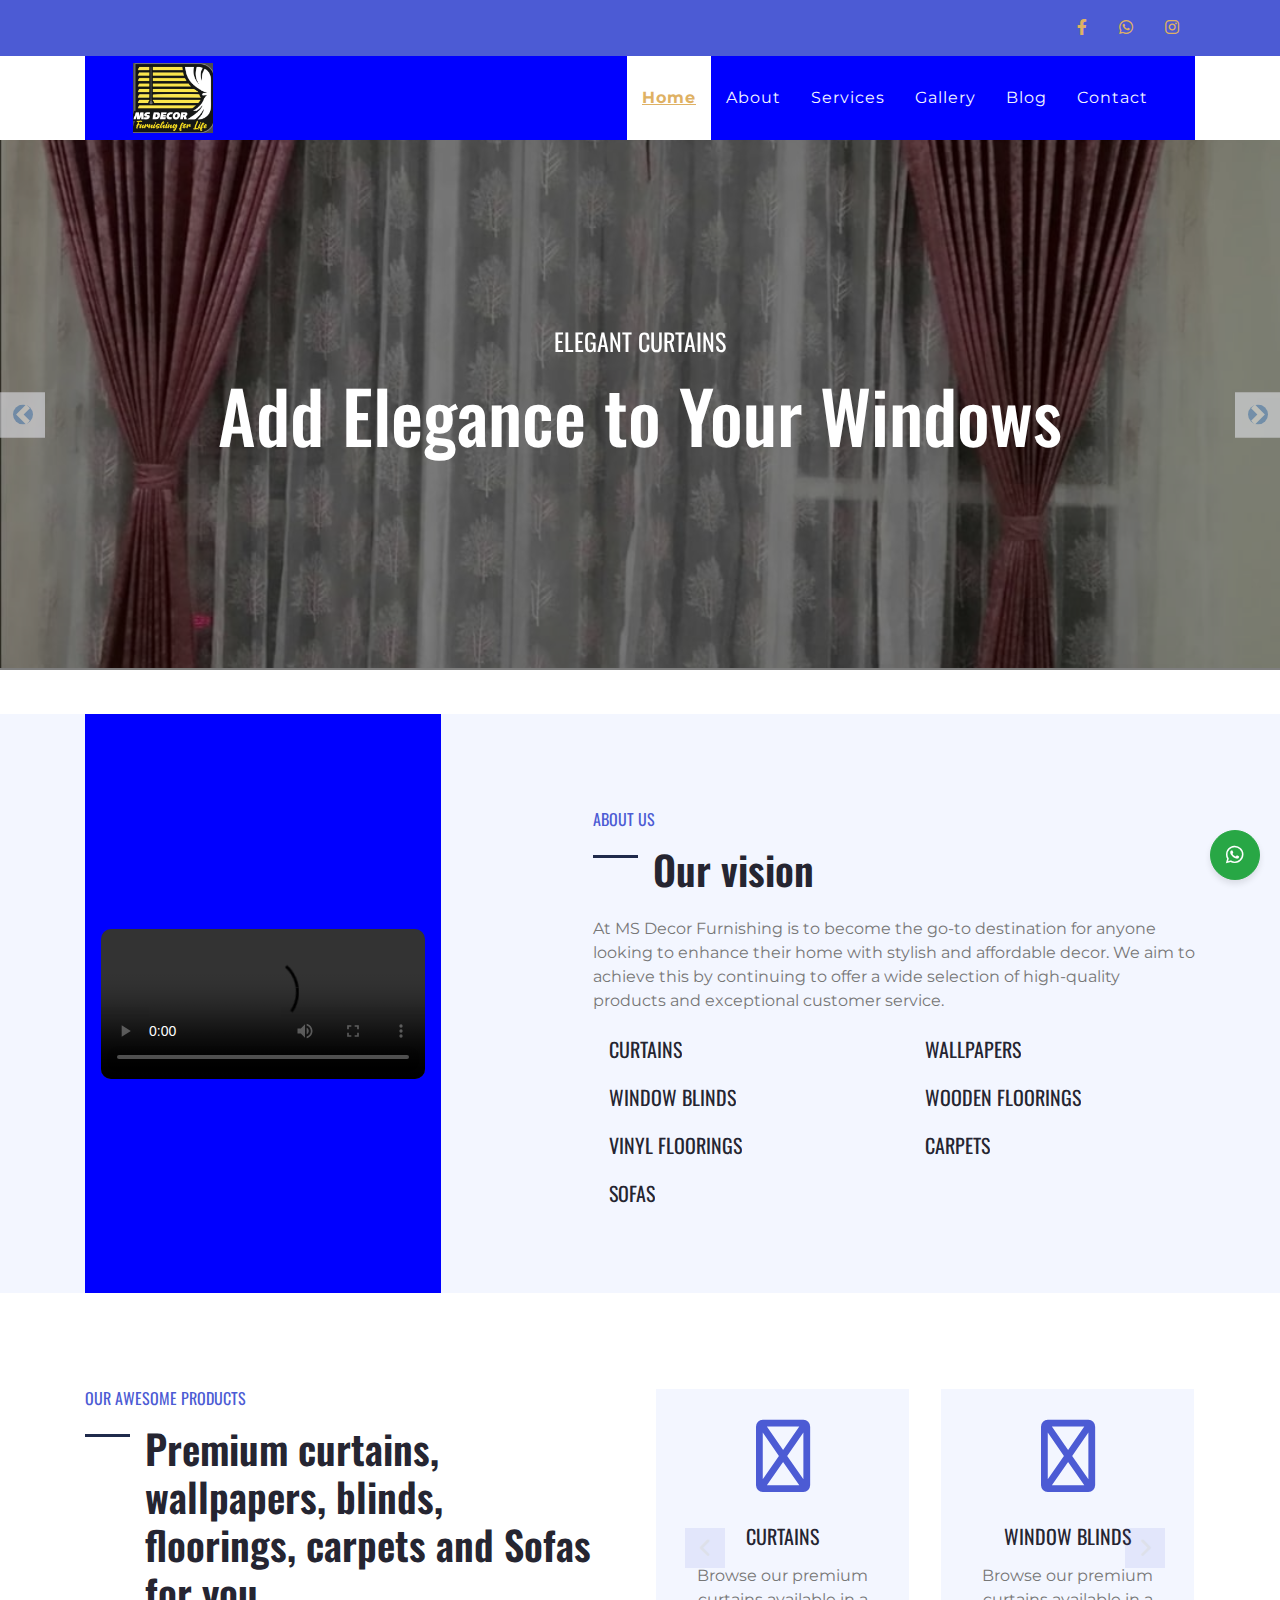
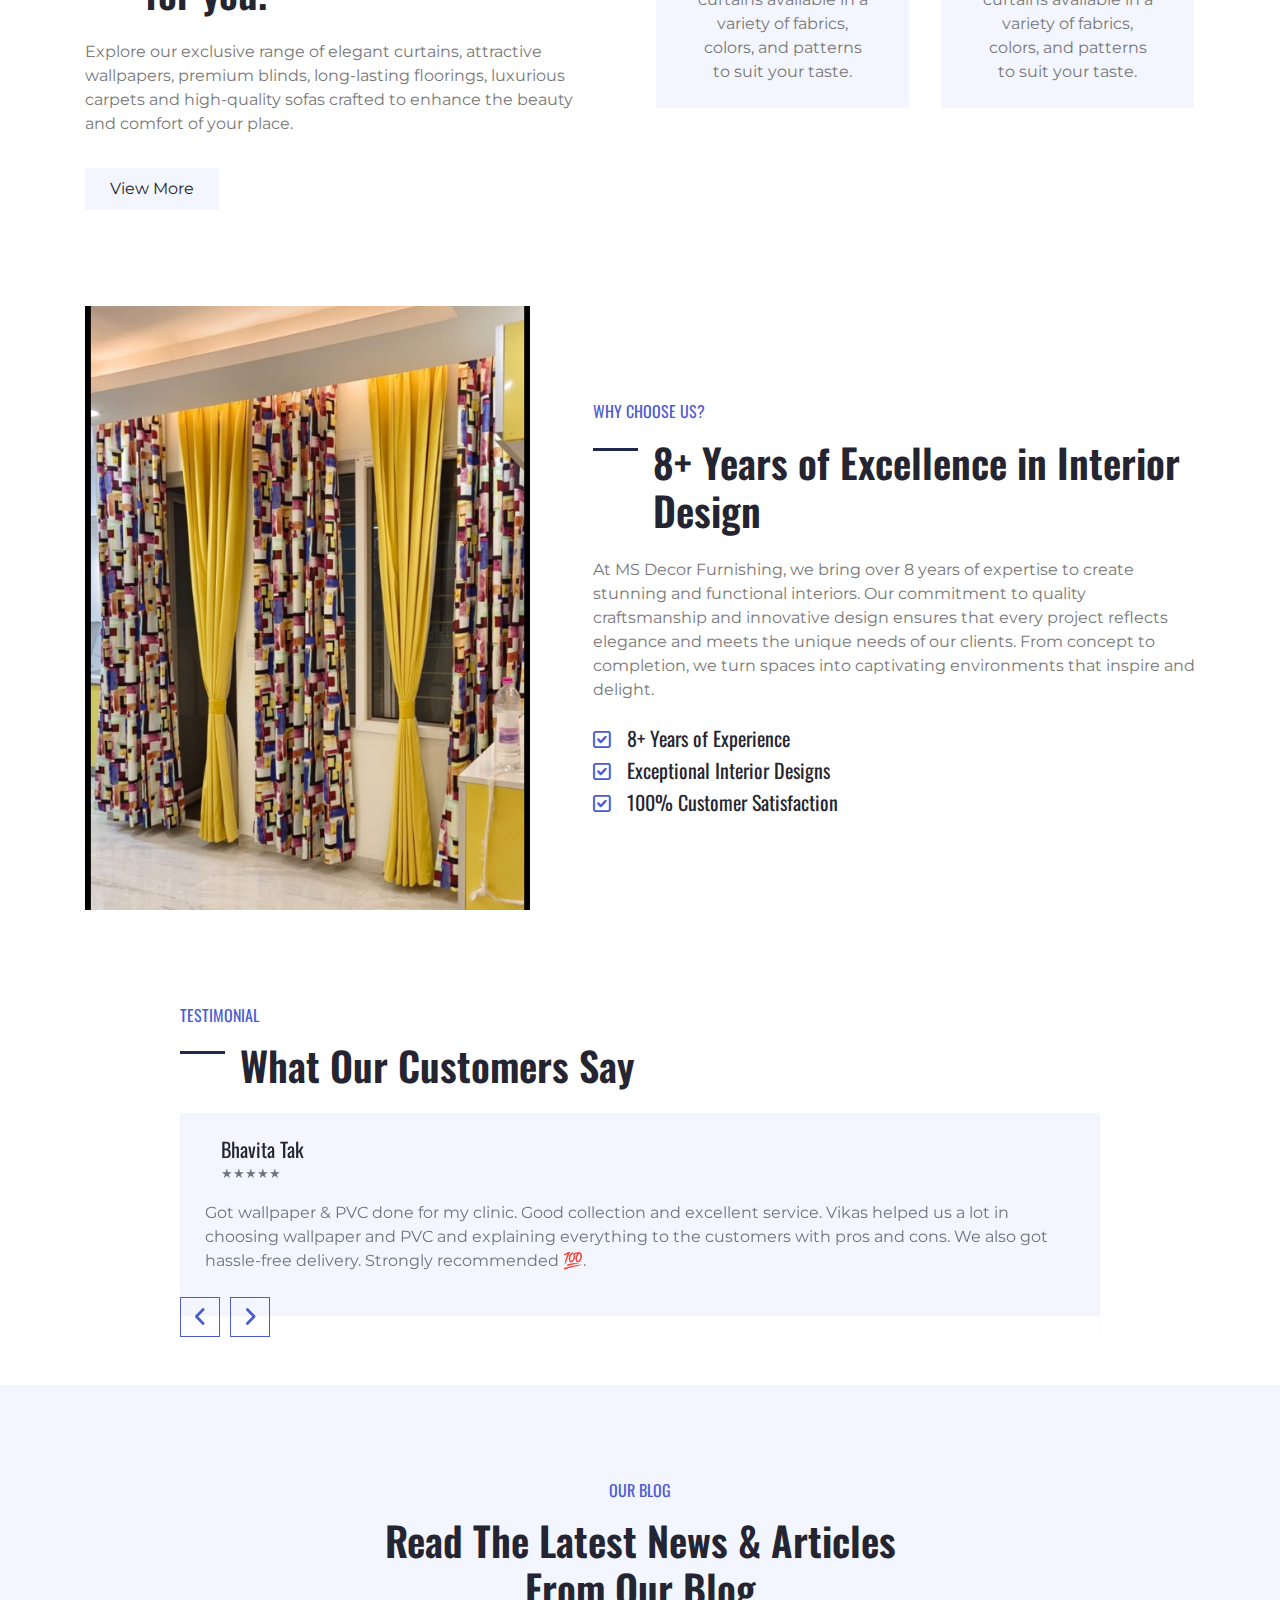
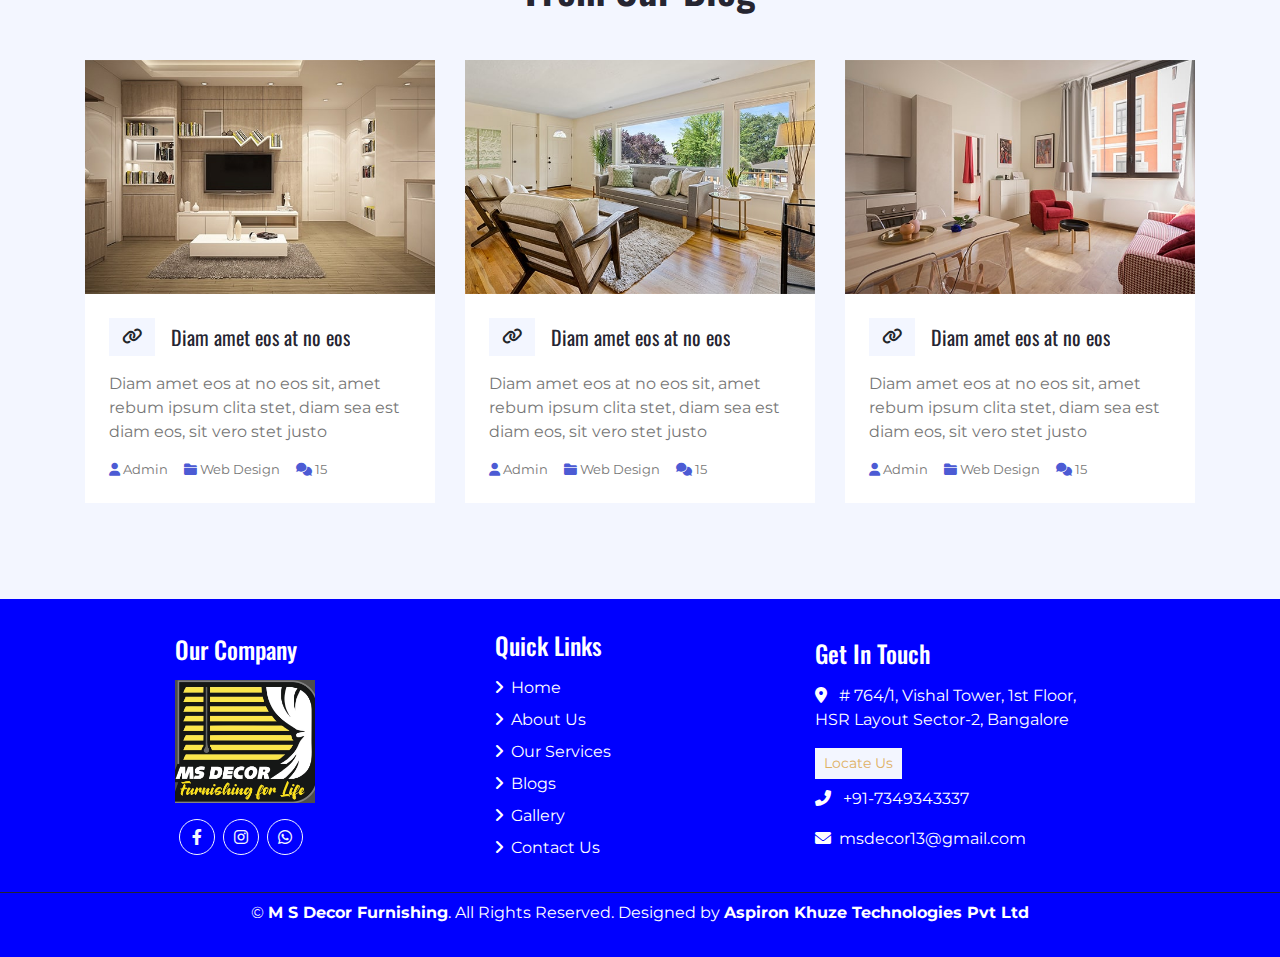
==== commit 8883a2f2: "colors updated/video in about us added/close button,view more in gallery and locate us button added/" ====
--- a/index.html
+++ b/index.html
@@ -3,23 +3,10 @@
 
 <head>
     <meta charset="utf-8">
-    <title>MS Decor Furnishing - Stylish & Comfortable Home Interiors</title>
-<meta name="author" content="MS Decor Furnishing"/>
-<meta name="description" content="Upgrade your home with MS Decor Furnishing. Explore premium curtains, blinds, sofas, and home decor essentials for a stylish and cozy living space."/>
-<meta name="keywords" content="home decor, furnishings, curtains, blinds, sofas, interior design, MS Decor Furnishing"/>
-<meta name="viewport" content="width=device-width, initial-scale=1"/>
-<meta property="og:url" content="https://msdecorfurnishing.com/"/>
-<meta property="og:site_name" content="MS Decor Furnishing"/>
-<meta property="og:title" content="MS Decor Furnishing - Stylish & Comfortable Home Interiors"/>
-<meta property="og:description" content="Explore premium home decor and furnishing solutions. Transform your space with style and comfort."/>
-<meta property="og:type" content="website"/>
-<meta name="twitter:card" content="summary_large_image"/>
-<meta name="twitter:title" content="MS Decor Furnishing - Stylish & Comfortable Home Interiors"/>
-<meta name="twitter:description" content="Upgrade your home with premium decor and furnishing solutions."/>
-
-
+    <title>M S Decor Furnishing</title>
     <meta content="width=device-width, initial-scale=1.0" name="viewport">
-    
+    <meta content="Free HTML Templates" name="keywords">
+    <meta content="Free HTML Templates" name="description">
 
     <!-- Favicon -->
     <link href="img/favicon.ico" rel="icon">
@@ -44,24 +31,41 @@
 
     <!-- Customized Bootstrap Stylesheet -->
     <link href="css/style.css" rel="stylesheet">
+    <title>MS Decor Furnishing - Stylish & Comfortable Home Interiors</title>
+    <meta name="author" content="MS Decor Furnishing" />
+    <meta name="description"
+        content="Upgrade your home with MS Decor Furnishing. Explore premium curtains, blinds, sofas, and home decor essentials for a stylish and cozy living space." />
+    <meta name="keywords"
+        content="home decor, furnishings, curtains, blinds, sofas, interior design, MS Decor Furnishing" />
+    <meta name="viewport" content="width=device-width, initial-scale=1" />
+    <meta property="og:url" content="https://msdecorfurnishing.com/" />
+    <meta property="og:site_name" content="MS Decor Furnishing" />
+    <meta property="og:title" content="MS Decor Furnishing - Stylish & Comfortable Home Interiors" />
+    <meta property="og:description"
+        content="Explore premium home decor and furnishing solutions. Transform your space with style and comfort." />
+    <meta property="og:type" content="website" />
+    <meta name="twitter:card" content="summary_large_image" />
+    <meta name="twitter:title" content="MS Decor Furnishing - Stylish & Comfortable Home Interiors" />
+    <meta name="twitter:description" content="Upgrade your home with premium decor and furnishing solutions." />
+
 </head>
 
 <body>
     <!-- Topbar Start -->
-    <div class="container-fluid bg-primary py-3">
+    <div class="container-fluid py-3" style="background-color: #4c5bd4;">
         <div class="container">
             <div class="row">
                 <div class="col-md-6 offset-md-6 text-right d-flex justify-content-end">
                     <div class="d-inline-flex align-items-center">
-                        <a class="text-white px-3" href="https://www.facebook.com/msdecorbangalore/" target="_blank"
+                        <a class="text-black px-3" href="https://www.facebook.com/msdecorbangalore/" target="_blank"
                             rel="noopener noreferrer" aria-label="Facebook">
                             <i class="fab fa-facebook-f"></i>
                         </a>
-                        <a class="text-white px-3" href="https://wa.me/917349343337" target="_blank"
+                        <a class="text-black px-3" href="https://wa.me/917349343337" target="_blank"
                             rel="noopener noreferrer" aria-label="WhatsApp">
                             <i class="fab fa-whatsapp"></i>
                         </a>
-                        <a class="text-white px-3" href="https://www.instagram.com/ms_decor_/" target="_blank"
+                        <a class="text-black px-3" href="https://www.instagram.com/ms_decor_/" target="_blank"
                             rel="noopener noreferrer" aria-label="Instagram">
                             <i class="fab fa-instagram"></i>
                         </a>
@@ -73,11 +77,37 @@
     <!-- Topbar End -->
 
 
-
     <!-- Navbar Start -->
-    <div class="container-fluid position-relative nav-bar p-0">
+    <style>
+        .nav-link {
+            position: relative;
+            color: black;
+            transition: all 0.3s ease;
+            /* Smooth hover effect */
+        }
+
+        .nav-link:hover {
+            text-decoration: underline;
+            background-color: white;
+            color: white;
+            transition: all 0.3s ease;
+            /* Matches hover transition */
+        }
+
+        /* Active link style */
+        .nav-link.active {
+            text-decoration: underline;
+            background-color: white;
+            color: black;
+            font-weight: bold;
+            /* Optional for emphasis */
+        }
+    </style>
+
+    <!-- Navbar Start -->
+    <div class="container-fluid position-relative nav-bar bg-primary p-0">
         <div class="container position-relative" style="z-index: 9;">
-            <nav class="navbar navbar-expand-lg bg-secondary navbar-dark py-3 py-lg-0 pl-3 pl-lg-5">
+            <nav class="navbar navbar-expand-lg bg-primary navbar-dark py-3 py-lg-0 pl-3 pl-lg-5">
                 <a href="index.html" class="navbar-brand">
                     <img src="img\logo.jpg" alt="Logo" class="d-inline-block align-middle mr-2"
                         style="width: 80px; height: auto;">
@@ -119,9 +149,8 @@
                         <img class="carousel-img" src="img\curtain\curtain-4.jpeg" alt="Elegant Curtains">
                         <div class="carousel-caption d-flex flex-column align-items-center justify-content-center">
                             <div class="p-3">
-                                <h4 class="text-primary text-uppercase font-weight-normal mb-3">Elegant Curtains</h4>
+                                <h4 class="text-white text-uppercase font-weight-normal mb-3">Elegant Curtains</h4>
                                 <h3 class="display-3 text-white mb-4">Add Elegance to Your Windows</h3>
-                                <a href="#" class="btn btn-primary py-2 px-4 mt-3">Learn More</a>
                             </div>
                         </div>
                     </div>
@@ -131,9 +160,8 @@
                         <img class="carousel-img" src="img\flooring\floor-1.jpeg" alt="Premium Flooring">
                         <div class="carousel-caption d-flex flex-column align-items-center justify-content-center">
                             <div class="p-3">
-                                <h4 class="text-primary text-uppercase font-weight-normal mb-3">Premium Flooring</h4>
+                                <h4 class="text-white text-uppercase font-weight-normal mb-3">Premium Flooring</h4>
                                 <h3 class="display-3 text-white mb-4">Durable and Stylish Flooring Options</h3>
-                                <a href="service.html" class="btn btn-primary py-2 px-4 mt-3">Learn More</a>
                             </div>
                         </div>
                     </div>
@@ -143,9 +171,8 @@
                         <img class="carousel-img" src="img\wallpaper\wall-6.jpeg" alt="Charming Wallpapers">
                         <div class="carousel-caption d-flex flex-column align-items-center justify-content-center">
                             <div class="p-3">
-                                <h4 class="text-primary text-uppercase font-weight-normal mb-3">Charming Wallpapers</h4>
+                                <h4 class="text-white text-uppercase font-weight-normal mb-3">Charming Wallpapers</h4>
                                 <h3 class="display-3 text-white mb-4">Transform Your Walls with Beautiful Designs</h3>
-                                <a href="service.html" class="btn btn-primary py-2 px-4 mt-3">Learn More</a>
                             </div>
                         </div>
                     </div>
@@ -155,9 +182,8 @@
                         <img class="carousel-img" src="img\carpet\carpet-1.jpeg" alt="Luxurious Carpets">
                         <div class="carousel-caption d-flex flex-column align-items-center justify-content-center">
                             <div class="p-3">
-                                <h4 class="text-primary text-uppercase font-weight-normal mb-3">Luxurious Carpets</h4>
+                                <h4 class="text-white text-uppercase font-weight-normal mb-3">Luxurious Carpets</h4>
                                 <h3 class="display-3 text-white mb-4">Soft and Elegant Carpets for Your Home</h3>
-                                <a href="#" class="btn btn-primary py-2 px-4 mt-3">Learn More</a>
                             </div>
                         </div>
                     </div>
@@ -167,21 +193,20 @@
                         <img class="carousel-img" src="img\sofa\sofa-2.jpeg" alt="Comfortable Sofas">
                         <div class="carousel-caption d-flex flex-column align-items-center justify-content-center">
                             <div class="p-3">
-                                <h4 class="text-primary text-uppercase font-weight-normal mb-3">Comfortable Sofas</h4>
+                                <h4 class="text-white text-uppercase font-weight-normal mb-3">Comfortable Sofas</h4>
                                 <h3 class="display-3 text-white mb-4">Stylish and Cozy for Your Living Room</h3>
-                                <a href="#" class="btn btn-primary py-2 px-4 mt-3">Learn More</a>
                             </div>
                         </div>
                     </div>
                 </div>
             </div>
             <a class="carousel-control-prev" href="#header-carousel" data-slide="prev">
-                <div class="btn btn-primary" style="width: 45px; height: 45px;">
+                <div class="btn btn-light" style="width: 45px; height: 45px;">
                     <span class="carousel-control-prev-icon mb-n2"></span>
                 </div>
             </a>
             <a class="carousel-control-next" href="#header-carousel" data-slide="next">
-                <div class="btn btn-primary" style="width: 45px; height: 45px;">
+                <div class="btn btn-light" style="width: 45px; height: 45px;">
                     <span class="carousel-control-next-icon mb-n2"></span>
                 </div>
             </a>
@@ -223,11 +248,12 @@
             transform: translateY(-50%);
             width: 45px;
             height: 45px;
+            color: #6b9fe0;
         }
 
         .carousel-control-prev-icon,
         .carousel-control-next-icon {
-            background-color: #fff;
+            background-color: #6b9fe0;
             /* White control icons */
             border-radius: 50%;
         }
@@ -287,7 +313,7 @@
                         <div class="col-sm-6">
                             <div class="d-flex align-items-center mb-4">
                                 <h1 class="flaticon-blinds font-weight-normal text-primary m-0 mr-3"></h1>
-                                <h5 class="text-truncate m-0">Blinds</h5>
+                                <h5 class="text-truncate m-0">window Blinds</h5>
                             </div>
                         </div>
                         <!-- Blinds-->
@@ -336,7 +362,7 @@
                     <p>Explore our exclusive range of elegant curtains, attractive wallpapers, premium blinds,
                         long-lasting floorings, luxurious carpets and high-quality sofas
                         crafted to enhance the beauty and comfort of your place.</p>
-                    <a href="service.html" class="btn btn-primary mt-3 py-2 px-4">View More</a>
+                    <a href="service.html" class="btn btn-light mt-3 py-2 px-4">View More</a>
                 </div>
                 <div class="col-lg-6 p-0 pt-5 pt-lg-0">
                     <div class="owl-carousel service-carousel position-relative">
@@ -350,7 +376,7 @@
                         <!-- Blinds Card -->
                         <div class="d-flex flex-column text-center bg-light mx-3 p-4 h-100" style="min-height: 300px;">
                             <h3><i class="fa fa-align-left display-3 font-weight-normal text-primary mb-3"></i></h3>
-                            <h5 class="mb-3 text-uppercase">Blinds</h5>
+                            <h5 class="mb-3 text-uppercase">Window Blinds</h5>
                             <p class="m-0">Browse our premium curtains available in a variety of fabrics,<br> colors,
                                 and patterns <br>to suit your taste.</p>
                         </div>
@@ -385,16 +411,16 @@
                 <!-- Image on the Left -->
                 <div class="col-lg-5">
                     <div class="d-flex flex-column align-items-center justify-content-center h-100 overflow-hidden">
-                        <img class="img-fluid w-100" src="img/feature.jpg" alt="Interior Design Feature">
+                        <img class="img-fluid w-100" src="img\curtain\curtain-1.jpeg" alt="Interior Design Feature">
                     </div>
                 </div>
 
                 <!-- Content on the Right -->
                 <div class="col-lg-7 mt-5 py-5 pl-lg-5">
                     <h6 class="text-primary font-weight-normal text-uppercase mb-3">Why Choose Us?</h6>
-                    <h1 class="mb-4 section-title">25+ Years of Excellence in Interior Design</h1>
+                    <h1 class="mb-4 section-title">8+ Years of Excellence in Interior Design</h1>
                     <p class="mb-4">
-                        At MS Decor Furnishing, we bring over 25 years of expertise to create stunning and functional
+                        At MS Decor Furnishing, we bring over 8 years of expertise to create stunning and functional
                         interiors.
                         Our commitment to quality craftsmanship and innovative design ensures that every project
                         reflects
@@ -404,7 +430,7 @@
                     </p>
                     <ul class="list-inline">
                         <li>
-                            <h5><i class="far fa-check-square text-primary mr-3"></i>25+ Years of Experience</h5>
+                            <h5><i class="far fa-check-square text-primary mr-3"></i>8+ Years of Experience</h5>
                         </li>
                         <li>
                             <h5><i class="far fa-check-square text-primary mr-3"></i>Exceptional Interior Designs</h5>
@@ -430,9 +456,9 @@
         }
 
         @media (max-width: 768px) {
-            .row {
+            /* .row {
                 flex-direction: column-reverse;
-            }
+            } */
 
             .col-lg-5,
             .col-lg-7 {
@@ -525,51 +551,95 @@
 
     <!-- Testimonial Start -->
     <br>
-    <div class="container-fluid">
-        <div class="container">
-            <div class="row">
-                <div class="col-md-7 py-5 pr-md-5">
-                    <h6 class="text-primary font-weight-normal text-uppercase mb-3 pt-5">Testimonial</h6>
-                    <h1 class="mb-4 section-title">What Our Clients Say</h1>
-                    <div class="owl-carousel testimonial-carousel position-relative pb-5 mb-md-5">
-                        <div class="d-flex flex-column">
-                            <div class="d-flex align-items-center mb-3">
-                                <img class="img-fluid rounded-circle" src="img/testimonial-1.jpg"
-                                    style="width: 60px; height: 60px;" alt="">
-                                <div class="ml-3">
-                                    <h5>Client Name</h5>
-                                    <i>Profession</i>
-                                </div>
-                            </div>
-                            <p>Tempor at diam tempor sed. Sanctus dolor ipsum ut nonumy amet clita sea. Sed eos sed
-                                dolores vero no. Ipsum elitr elitr stet dolor lorem erat. Diam no amet sea justo vero
-                                ut. Dolor ipsum kasd ipsum dolore.</p>
-                        </div>
-                        <div class="d-flex flex-column">
-                            <div class="d-flex align-items-center mb-3">
-                                <img class="img-fluid rounded-circle" src="img/testimonial-2.jpg"
-                                    style="width: 60px; height: 60px;" alt="">
-                                <div class="ml-3">
-                                    <h5>Client Name</h5>
-                                    <i>Profession</i>
-                                </div>
-                            </div>
-                            <p class="m-0">Tempor at diam tempor sed. Sanctus dolor ipsum ut nonumy amet clita sea. Sed
-                                eos sed dolores vero no. Ipsum elitr elitr stet dolor lorem erat. Diam no amet sea justo
-                                vero ut. Dolor ipsum kasd ipsum dolore.</p>
-                        </div>
-                    </div>
-                </div>
-                <div class="col-md-5">
-                    <div class="d-flex flex-column align-items-center justify-content-center h-100 overflow-hidden">
-                        <img class="h-100" src="img/testimonial.jpg" alt="">
+    <div class="container py-5">
+        <div class="row justify-content-center">
+            <div class="col-lg-10">
+                <h6 class="text-primary font-weight-normal text-uppercase mb-3">Testimonial</h6>
+                <h1 class="mb-4 section-title">What Our Customers Say</h1>
+
+                <div class="owl-carousel testimonial-carousel">
+                    <!-- Review 1 -->
+                    <div class="testimonial-item bg-light p-4 rounded shadow-sm">
+                        <div class="d-flex align-items-center mb-3">
+                            <div class="ml-3">
+                                <h5 class="mb-0">Bhavita Tak</h5>
+                                <small class="text-muted">★★★★★</small>
+                            </div>
+                        </div>
+                        <p class="text-muted">Got wallpaper & PVC done for my clinic. Good collection and excellent
+                            service.
+                            Vikas helped us a lot in choosing wallpaper and PVC and explaining everything to the
+                            customers
+                            with pros and cons. We also got hassle-free delivery. Strongly recommended 💯.</p>
+                    </div>
+
+                    <!-- Review 2 -->
+                    <div class="testimonial-item bg-light p-4 rounded shadow-sm">
+                        <div class="d-flex align-items-center mb-3">
+                            <div class="ml-3">
+                                <h5 class="mb-0">Digvijay Gahlot</h5>
+                                <small class="text-muted">★★★★★</small>
+                            </div>
+                        </div>
+                        <p class="text-muted">We approached MS Decor for curtains and blinds for our flat. The guy
+                            handling our project was quiet patient in helping us select the fabric to getting them fixed
+                            in place. The communication was hassel free and the response was prompt. We are very happy
+                            with the finishing and fixing. Will surely recommend M S Decor for blinds and curtains.
+                        </p>
+                    </div>
+
+                    <!-- Review 3 -->
+                    <div class="testimonial-item bg-light p-4 rounded shadow-sm">
+                        <div class="d-flex align-items-center mb-3">
+
+                            <div class="ml-3">
+                                <h5 class="mb-0">Shrawani Banerjee</h5>
+                                <small class="text-muted">★★★★★</small>
+                            </div>
+                        </div>
+                        <p class="text-muted">Lovely collection. Committed early delivery and they ensured the same.
+                            Vikash has been very helpful in showing us the stock, coordinating the colours, and
+                            getting the curtains perfectly delivered within the committed time.</p>
+                    </div>
+                    <div class="testimonial-item bg-light p-4 rounded shadow-sm">
+                        <div class="d-flex align-items-center mb-3">
+
+                            <div class="ml-3">
+                                <h5 class="mb-0">Bipin Raushan</h5>
+                                <small class="text-muted">★★★★★</small>
+                            </div>
+                        </div>
+                        <p class="text-muted">I went to M.S Decor, and I also bought curtains for my house from there...
+                            Actually, there are very good collections from there, and Vikas also helped me in the
+                            selection, I will definitely tell my friends from here too. To buy curtains.</p>
+                    </div>
+                    <div class="testimonial-item bg-light p-4 rounded shadow-sm">
+                        <div class="d-flex align-items-center mb-3">
+
+                            <div class="ml-3">
+                                <h5 class="mb-0">Sumit Ahuja</h5>
+                                <small class="text-muted">★★★★★</small>
+                            </div>
+                        </div>
+                        <p class="text-muted">Interaction with Sunil kumar from Ms decor went really good. Variety of
+                            curtains and blinds is great. Really happy with the purchase. Highly recommend</p>
+                    </div>
+                    <div class="testimonial-item bg-light p-4 rounded shadow-sm">
+                        <div class="d-flex align-items-center mb-3">
+
+                            <div class="ml-3">
+                                <h5 class="mb-0">Vikram Singh</h5>
+                                <small class="text-muted">★★★★★</small>
+                            </div>
+                        </div>
+                        <p class="text-muted">I have purchased curtains from m s decor thy have very good collection and
+                            prices also very reasonable
+                            will definitely recommend to my friends and family</p>
                     </div>
                 </div>
             </div>
         </div>
     </div>
-    <!-- Testimonial End -->
-
 
     <!-- Blog Start -->
     <div class="container-fluid bg-light pt-5">
@@ -586,7 +656,7 @@
                         <img class="card-img-top" src="img/blog-1.jpg" alt="">
                         <div class="card-body bg-white p-4">
                             <div class="d-flex align-items-center mb-3">
-                                <a class="btn btn-primary" href=""><i class="fa fa-link"></i></a>
+                                <a class="btn btn-light" href=""><i class="fa fa-link"></i></a>
                                 <h5 class="m-0 ml-3 text-truncate">Diam amet eos at no eos</h5>
                             </div>
                             <p>Diam amet eos at no eos sit, amet rebum ipsum clita stet, diam sea est diam eos, sit vero
@@ -604,7 +674,7 @@
                         <img class="card-img-top" src="img/blog-2.jpg" alt="">
                         <div class="card-body bg-white p-4">
                             <div class="d-flex align-items-center mb-3">
-                                <a class="btn btn-primary" href=""><i class="fa fa-link"></i></a>
+                                <a class="btn btn-light" href=""><i class="fa fa-link"></i></a>
                                 <h5 class="m-0 ml-3 text-truncate">Diam amet eos at no eos</h5>
                             </div>
                             <p>Diam amet eos at no eos sit, amet rebum ipsum clita stet, diam sea est diam eos, sit vero
@@ -622,7 +692,7 @@
                         <img class="card-img-top" src="img/blog-3.jpg" alt="">
                         <div class="card-body bg-white p-4">
                             <div class="d-flex align-items-center mb-3">
-                                <a class="btn btn-primary" href=""><i class="fa fa-link"></i></a>
+                                <a class="btn btn-light" href=""><i class="fa fa-link"></i></a>
                                 <h5 class="m-0 ml-3 text-truncate">Diam amet eos at no eos</h5>
                             </div>
                             <p>Diam amet eos at no eos sit, amet rebum ipsum clita stet, diam sea est diam eos, sit vero
@@ -641,32 +711,33 @@
     <!-- Blog End -->
 
     <!-- Footer Start -->
-    <div class="container-fluid bg-dark text-white py-4 px-0 w-100">
+    <div class="container-fluid bg-primary text-white py-4 px-0 w-100">
         <div class="row pt-2 justify-content-center align-items-center text-lg-left text-center mx-0">
+
             <!-- Company Logo -->
-            <div class="col-lg-3 col-md-4 mb-4">
-                <h4 class="text-primary mb-3">Our Company</h4>
+            <div class="col-lg-3 col-md-6 text-center text-md-left mb-4">
+                <h4 class="text-white mb-3">Our Company</h4>
                 <img src="img/logo.jpg" alt="Company Logo" class="img-fluid" style="max-width: 140px;">
-                <div class="d-flex justify-content-start mt-3">
-                    <a class="btn btn-outline-light rounded-circle mx-1 px-0" style="width: 36px; height: 36px;"
+                <div class="d-flex justify-content-center justify-content-md-start mt-3">
+                    <a class="btn btn-outline-light rounded-circle mx-1 px-0 social-btn"
                         href="https://www.facebook.com/msdecorbangalore/">
                         <i class="fab fa-facebook-f"></i>
                     </a>
-                    <a class="btn btn-outline-light rounded-circle mx-1 px-0" style="width: 36px; height: 36px;"
+                    <a class="btn btn-outline-light rounded-circle mx-1 px-0 social-btn"
                         href="https://www.instagram.com/ms_decor_/">
                         <i class="fab fa-instagram"></i>
                     </a>
                     <a href="https://wa.me/917349343337" target="_blank" rel="noopener noreferrer"
-                        class="btn btn-outline-light rounded-circle mx-1 px-0" style="width: 36px; height: 36px;">
+                        class="btn btn-outline-light rounded-circle mx-1 px-0 social-btn">
                         <i class="fab fa-whatsapp"></i>
                     </a>
                 </div>
             </div>
 
             <!-- Quick Links -->
-            <div class="col-lg-3 col-md-4 mb-4">
-                <h4 class="text-primary mb-3">Quick Links</h4>
-                <div class="d-flex flex-column">
+            <div class="col-lg-3 col-md-6 text-center text-md-left mb-4">
+                <h4 class="text-white mb-3">Quick Links</h4>
+                <div class="d-flex flex-column align-items-center align-items-md-start">
                     <a class="text-white mb-2" href="index.html"><i class="fa fa-angle-right mr-2"></i>Home</a>
                     <a class="text-white mb-2" href="about.html"><i class="fa fa-angle-right mr-2"></i>About Us</a>
                     <a class="text-white mb-2" href="service.html"><i class="fa fa-angle-right mr-2"></i>Our
@@ -678,8 +749,8 @@
             </div>
 
             <!-- Get In Touch -->
-            <div class="col-lg-3 col-md-4 mb-2">
-                <h4 class="text-primary mb-3">Get In Touch</h4>
+            <div class="col-lg-3 col-md-6 text-center text-md-left mb-2">
+                <h4 class="text-white mb-3">Get In Touch</h4>
                 <p>
                     <i class="fa fa-map-marker-alt mr-2"></i>
                     <a href="https://maps.app.goo.gl/rUxBpWJAhnvym55n7" target="_blank" rel="noopener noreferrer"
@@ -687,36 +758,45 @@
                         # 764/1, Vishal Tower, 1st Floor, HSR Layout Sector-2, Bangalore
                     </a>
                 </p>
-                <p><i class="fa fa-phone-alt mr-2"></i> +91-7349343337</p>
+                <button class="btn btn-light btn-sm"><a href="https://maps.app.goo.gl/rUxBpWJAhnvym55n7">Locate
+                        Us</a></button>
+                <p class="mt-2"><i class="fa fa-phone-alt mr-2"></i> +91-7349343337</p>
                 <p><i class="fa fa-envelope mr-2"></i><a href="mailto:msdecor13@gmail.com"
                         class="text-white">msdecor13@gmail.com</a></p>
             </div>
         </div>
 
         <!-- Footer Bottom -->
-        <div class="container-fluid border-top border-secondary mt-2 px-0 w-100 text-center"><br>
-            &copy; <a class="text-white font-weight-bold" href="#">M S Decor Furnishing</a>. All Rights
-            Reserved.Designed by <a class="text-white font-weight-bold" href="https://aspironkhuze.com/">Aspiron Khuze
-                Technologies Pvt Ltd</a>
-            </p>
+        <div class="container-fluid border-top border-secondary mt-2 px-0 w-100 text-center py-2">
+            &copy; <a class="text-white font-weight-bold" href="#">M S Decor Furnishing</a>. All Rights Reserved.
+            Designed by
+            <a class="text-white font-weight-bold" href="https://aspironkhuze.com/">Aspiron Khuze Technologies Pvt
+                Ltd</a>
         </div>
     </div>
     <!-- Footer End -->
 
-
-    </div>
-    <!-- Footer End -->
     <!-- Back to Top -->
-    <a href="#" class="btn btn-lg btn-primary back-to-top" id="backToTop">
+    <a href="#" class="btn btn-lg btn-light back-to-top" id="backToTop">
         <i class="fa fa-angle-double-up"></i>
     </a>
+
     <!-- WhatsApp -->
     <a href="https://wa.me/917349343337" class="btn btn-lg btn-success whatsapp-button">
         <i class="fab fa-whatsapp" style="color: white;"></i>
     </a>
 
     <style>
-        /* Style for the Back to Top button (Square) */
+        /* Responsive Social Icons */
+        .social-btn {
+            width: 36px;
+            height: 36px;
+            display: flex;
+            justify-content: center;
+            align-items: center;
+        }
+
+        /* Back to Top Button */
         .back-to-top {
             position: fixed;
             bottom: 80px;
@@ -731,7 +811,7 @@
             box-shadow: 0 4px 6px rgba(0, 0, 0, 0.1);
         }
 
-        /* Style for the WhatsApp button (Circular) */
+        /* WhatsApp Floating Button */
         .whatsapp-button {
             position: fixed;
             bottom: 20px;
@@ -745,6 +825,34 @@
             align-items: center;
             box-shadow: 0 4px 6px rgba(0, 0, 0, 0.1);
         }
+
+        /* Ensure buttons and elements don't break on small screens */
+        @media (max-width: 768px) {
+            .social-btn {
+                width: 30px;
+                height: 30px;
+            }
+
+            .back-to-top,
+            .whatsapp-button {
+                width: 45px;
+                height: 45px;
+            }
+        }
+
+        @media (max-width: 576px) {
+
+            .back-to-top,
+            .whatsapp-button {
+                width: 40px;
+                height: 40px;
+            }
+
+            .whatsapp-button {
+                bottom: 15px;
+                right: 15px;
+            }
+        }
     </style>
 
     <script>
--- a/css/style.css
+++ b/css/style.css
@@ -7,34 +7,26 @@
  */
 :root {
   --blue: #007bff;
-  --indigo: #6610f2;
-  --purple: #6f42c1;
-  --pink: #e83e8c;
-  --red: #dc3545;
-  --orange: #fd7e14;
-  --yellow: #ffc107;
-  --green: #28a745;
-  --teal: #20c997;
-  --cyan: #17a2b8;
+  --indigo: #4c5bd4;
+  --primary: #331ea7;
+  --secondary: #1f2a4b;
+  --info: #6b9fe0;
+  --light: #f3f6ff;
+  --dark: #181818;
   --white: #fff;
-  --gray: #6c757d;
-  --gray-dark: #343a40;
-  --primary: #DFB163;
-  --secondary: #252531;
-  --success: #28a745;
-  --info: #17a2b8;
-  --warning: #ffc107;
-  --danger: #dc3545;
-  --light: #F3F6FF;
-  --dark: #181818;
+  --gray: #dce4f7;
+  --gray-dark: #5a6b8c;
+
   --breakpoint-xs: 0;
   --breakpoint-sm: 576px;
   --breakpoint-md: 768px;
   --breakpoint-lg: 992px;
   --breakpoint-xl: 1200px;
+
   --font-family-sans-serif: "Montserrat", sans-serif;
   --font-family-monospace: SFMono-Regular, Menlo, Monaco, Consolas, "Liberation Mono", "Courier New", monospace;
 }
+
 
 *,
 *::before,
@@ -49,7 +41,16 @@
   -webkit-tap-highlight-color: rgba(0, 0, 0, 0);
 }
 
-article, aside, figcaption, figure, footer, header, hgroup, main, nav, section {
+article,
+aside,
+figcaption,
+figure,
+footer,
+header,
+hgroup,
+main,
+nav,
+section {
   display: block;
 }
 
@@ -74,7 +75,12 @@
   overflow: visible;
 }
 
-h1, h2, h3, h4, h5, h6 {
+h1,
+h2,
+h3,
+h4,
+h5,
+h6 {
   margin-top: 0;
   margin-bottom: 0.5rem;
 }
@@ -315,7 +321,7 @@
 
 @media (max-width: 1200px) {
   legend {
-    font-size: calc(1.275rem + 0.3vw) ;
+    font-size: calc(1.275rem + 0.3vw);
   }
 }
 
@@ -359,8 +365,18 @@
   display: none !important;
 }
 
-h1, h2, h3, h4, h5, h6,
-.h1, .h2, .h3, .h4, .h5, .h6 {
+h1,
+h2,
+h3,
+h4,
+h5,
+h6,
+.h1,
+.h2,
+.h3,
+.h4,
+.h5,
+.h6 {
   margin-bottom: 0.5rem;
   font-family: "Oswald", sans-serif;
   font-weight: 500;
@@ -368,51 +384,65 @@
   color: #252531;
 }
 
-h1, .h1 {
+h1,
+.h1 {
   font-size: 2.5rem;
 }
 
 @media (max-width: 1200px) {
-  h1, .h1 {
-    font-size: calc(1.375rem + 1.5vw) ;
-  }
-}
-
-h2, .h2 {
+
+  h1,
+  .h1 {
+    font-size: calc(1.375rem + 1.5vw);
+  }
+}
+
+h2,
+.h2 {
   font-size: 2rem;
 }
 
 @media (max-width: 1200px) {
-  h2, .h2 {
-    font-size: calc(1.325rem + 0.9vw) ;
-  }
-}
-
-h3, .h3 {
+
+  h2,
+  .h2 {
+    font-size: calc(1.325rem + 0.9vw);
+  }
+}
+
+h3,
+.h3 {
   font-size: 1.75rem;
 }
 
 @media (max-width: 1200px) {
-  h3, .h3 {
-    font-size: calc(1.3rem + 0.6vw) ;
-  }
-}
-
-h4, .h4 {
+
+  h3,
+  .h3 {
+    font-size: calc(1.3rem + 0.6vw);
+  }
+}
+
+h4,
+.h4 {
   font-size: 1.5rem;
 }
 
 @media (max-width: 1200px) {
-  h4, .h4 {
-    font-size: calc(1.275rem + 0.3vw) ;
-  }
-}
-
-h5, .h5 {
+
+  h4,
+  .h4 {
+    font-size: calc(1.275rem + 0.3vw);
+  }
+}
+
+h5,
+.h5 {
   font-size: 1.25rem;
 }
 
-h6, .h6 {
+h6,
+.h6 {
   font-size: 1rem;
 }
 
@@ -429,7 +459,7 @@
 
 @media (max-width: 1200px) {
   .display-1 {
-    font-size: calc(1.725rem + 5.7vw) ;
+    font-size: calc(1.725rem + 5.7vw);
   }
 }
 
@@ -441,7 +471,7 @@
 
 @media (max-width: 1200px) {
   .display-2 {
-    font-size: calc(1.675rem + 5.1vw) ;
+    font-size: calc(1.675rem + 5.1vw);
   }
 }
 
@@ -453,7 +483,7 @@
 
 @media (max-width: 1200px) {
   .display-3 {
-    font-size: calc(1.575rem + 3.9vw) ;
+    font-size: calc(1.575rem + 3.9vw);
   }
 }
 
@@ -465,7 +495,7 @@
 
 @media (max-width: 1200px) {
   .display-4 {
-    font-size: calc(1.475rem + 2.7vw) ;
+    font-size: calc(1.475rem + 2.7vw);
   }
 }
 
@@ -559,7 +589,7 @@
   word-wrap: break-word;
 }
 
-a > code {
+a>code {
   color: inherit;
 }
 
@@ -607,25 +637,39 @@
 }
 
 @media (min-width: 576px) {
-  .container, .container-sm {
+
+  .container,
+  .container-sm {
     max-width: 540px;
   }
 }
 
 @media (min-width: 768px) {
-  .container, .container-sm, .container-md {
+
+  .container,
+  .container-sm,
+  .container-md {
     max-width: 720px;
   }
 }
 
 @media (min-width: 992px) {
-  .container, .container-sm, .container-md, .container-lg {
+
+  .container,
+  .container-sm,
+  .container-md,
+  .container-lg {
     max-width: 960px;
   }
 }
 
 @media (min-width: 1200px) {
-  .container, .container-sm, .container-md, .container-lg, .container-xl {
+
+  .container,
+  .container-sm,
+  .container-md,
+  .container-lg,
+  .container-xl {
     max-width: 1140px;
   }
 }
@@ -642,17 +686,81 @@
   margin-left: 0;
 }
 
-.no-gutters > .col,
-.no-gutters > [class*="col-"] {
+.no-gutters>.col,
+.no-gutters>[class*="col-"] {
   padding-right: 0;
   padding-left: 0;
 }
 
-.col-1, .col-2, .col-3, .col-4, .col-5, .col-6, .col-7, .col-8, .col-9, .col-10, .col-11, .col-12, .col,
-.col-auto, .col-sm-1, .col-sm-2, .col-sm-3, .col-sm-4, .col-sm-5, .col-sm-6, .col-sm-7, .col-sm-8, .col-sm-9, .col-sm-10, .col-sm-11, .col-sm-12, .col-sm,
-.col-sm-auto, .col-md-1, .col-md-2, .col-md-3, .col-md-4, .col-md-5, .col-md-6, .col-md-7, .col-md-8, .col-md-9, .col-md-10, .col-md-11, .col-md-12, .col-md,
-.col-md-auto, .col-lg-1, .col-lg-2, .col-lg-3, .col-lg-4, .col-lg-5, .col-lg-6, .col-lg-7, .col-lg-8, .col-lg-9, .col-lg-10, .col-lg-11, .col-lg-12, .col-lg,
-.col-lg-auto, .col-xl-1, .col-xl-2, .col-xl-3, .col-xl-4, .col-xl-5, .col-xl-6, .col-xl-7, .col-xl-8, .col-xl-9, .col-xl-10, .col-xl-11, .col-xl-12, .col-xl,
+.col-1,
+.col-2,
+.col-3,
+.col-4,
+.col-5,
+.col-6,
+.col-7,
+.col-8,
+.col-9,
+.col-10,
+.col-11,
+.col-12,
+.col,
+.col-auto,
+.col-sm-1,
+.col-sm-2,
+.col-sm-3,
+.col-sm-4,
+.col-sm-5,
+.col-sm-6,
+.col-sm-7,
+.col-sm-8,
+.col-sm-9,
+.col-sm-10,
+.col-sm-11,
+.col-sm-12,
+.col-sm,
+.col-sm-auto,
+.col-md-1,
+.col-md-2,
+.col-md-3,
+.col-md-4,
+.col-md-5,
+.col-md-6,
+.col-md-7,
+.col-md-8,
+.col-md-9,
+.col-md-10,
+.col-md-11,
+.col-md-12,
+.col-md,
+.col-md-auto,
+.col-lg-1,
+.col-lg-2,
+.col-lg-3,
+.col-lg-4,
+.col-lg-5,
+.col-lg-6,
+.col-lg-7,
+.col-lg-8,
+.col-lg-9,
+.col-lg-10,
+.col-lg-11,
+.col-lg-12,
+.col-lg,
+.col-lg-auto,
+.col-xl-1,
+.col-xl-2,
+.col-xl-3,
+.col-xl-4,
+.col-xl-5,
+.col-xl-6,
+.col-xl-7,
+.col-xl-8,
+.col-xl-9,
+.col-xl-10,
+.col-xl-11,
+.col-xl-12,
+.col-xl,
 .col-xl-auto {
   position: relative;
   width: 100%;
@@ -666,32 +774,32 @@
   max-width: 100%;
 }
 
-.row-cols-1 > * {
+.row-cols-1>* {
   flex: 0 0 100%;
   max-width: 100%;
 }
 
-.row-cols-2 > * {
+.row-cols-2>* {
   flex: 0 0 50%;
   max-width: 50%;
 }
 
-.row-cols-3 > * {
+.row-cols-3>* {
   flex: 0 0 33.33333%;
   max-width: 33.33333%;
 }
 
-.row-cols-4 > * {
+.row-cols-4>* {
   flex: 0 0 25%;
   max-width: 25%;
 }
 
-.row-cols-5 > * {
+.row-cols-5>* {
   flex: 0 0 20%;
   max-width: 20%;
 }
 
-.row-cols-6 > * {
+.row-cols-6>* {
   flex: 0 0 16.66667%;
   max-width: 16.66667%;
 }
@@ -872,161 +980,207 @@
     flex-grow: 1;
     max-width: 100%;
   }
-  .row-cols-sm-1 > * {
+
+  .row-cols-sm-1>* {
     flex: 0 0 100%;
     max-width: 100%;
   }
-  .row-cols-sm-2 > * {
+
+  .row-cols-sm-2>* {
     flex: 0 0 50%;
     max-width: 50%;
   }
-  .row-cols-sm-3 > * {
+
+  .row-cols-sm-3>* {
     flex: 0 0 33.33333%;
     max-width: 33.33333%;
   }
-  .row-cols-sm-4 > * {
+
+  .row-cols-sm-4>* {
     flex: 0 0 25%;
     max-width: 25%;
   }
-  .row-cols-sm-5 > * {
+
+  .row-cols-sm-5>* {
     flex: 0 0 20%;
     max-width: 20%;
   }
-  .row-cols-sm-6 > * {
+
+  .row-cols-sm-6>* {
     flex: 0 0 16.66667%;
     max-width: 16.66667%;
   }
+
   .col-sm-auto {
     flex: 0 0 auto;
     width: auto;
     max-width: 100%;
   }
+
   .col-sm-1 {
     flex: 0 0 8.33333%;
     max-width: 8.33333%;
   }
+
   .col-sm-2 {
     flex: 0 0 16.66667%;
     max-width: 16.66667%;
   }
+
   .col-sm-3 {
     flex: 0 0 25%;
     max-width: 25%;
   }
+
   .col-sm-4 {
     flex: 0 0 33.33333%;
     max-width: 33.33333%;
   }
+
   .col-sm-5 {
     flex: 0 0 41.66667%;
     max-width: 41.66667%;
   }
+
   .col-sm-6 {
     flex: 0 0 50%;
     max-width: 50%;
   }
+
   .col-sm-7 {
     flex: 0 0 58.33333%;
     max-width: 58.33333%;
   }
+
   .col-sm-8 {
     flex: 0 0 66.66667%;
     max-width: 66.66667%;
   }
+
   .col-sm-9 {
     flex: 0 0 75%;
     max-width: 75%;
   }
+
   .col-sm-10 {
     flex: 0 0 83.33333%;
     max-width: 83.33333%;
   }
+
   .col-sm-11 {
     flex: 0 0 91.66667%;
     max-width: 91.66667%;
   }
+
   .col-sm-12 {
     flex: 0 0 100%;
     max-width: 100%;
   }
+
   .order-sm-first {
     order: -1;
   }
+
   .order-sm-last {
     order: 13;
   }
+
   .order-sm-0 {
     order: 0;
   }
+
   .order-sm-1 {
     order: 1;
   }
+
   .order-sm-2 {
     order: 2;
   }
+
   .order-sm-3 {
     order: 3;
   }
+
   .order-sm-4 {
     order: 4;
   }
+
   .order-sm-5 {
     order: 5;
   }
+
   .order-sm-6 {
     order: 6;
   }
+
   .order-sm-7 {
     order: 7;
   }
+
   .order-sm-8 {
     order: 8;
   }
+
   .order-sm-9 {
     order: 9;
   }
+
   .order-sm-10 {
     order: 10;
   }
+
   .order-sm-11 {
     order: 11;
   }
+
   .order-sm-12 {
     order: 12;
   }
+
   .offset-sm-0 {
     margin-left: 0;
   }
+
   .offset-sm-1 {
     margin-left: 8.33333%;
   }
+
   .offset-sm-2 {
     margin-left: 16.66667%;
   }
+
   .offset-sm-3 {
     margin-left: 25%;
   }
+
   .offset-sm-4 {
     margin-left: 33.33333%;
   }
+
   .offset-sm-5 {
     margin-left: 41.66667%;
   }
+
   .offset-sm-6 {
     margin-left: 50%;
   }
+
   .offset-sm-7 {
     margin-left: 58.33333%;
   }
+
   .offset-sm-8 {
     margin-left: 66.66667%;
   }
+
   .offset-sm-9 {
     margin-left: 75%;
   }
+
   .offset-sm-10 {
     margin-left: 83.33333%;
   }
+
   .offset-sm-11 {
     margin-left: 91.66667%;
   }
@@ -1038,161 +1192,207 @@
     flex-grow: 1;
     max-width: 100%;
   }
-  .row-cols-md-1 > * {
+
+  .row-cols-md-1>* {
     flex: 0 0 100%;
     max-width: 100%;
   }
-  .row-cols-md-2 > * {
+
+  .row-cols-md-2>* {
     flex: 0 0 50%;
     max-width: 50%;
   }
-  .row-cols-md-3 > * {
+
+  .row-cols-md-3>* {
     flex: 0 0 33.33333%;
     max-width: 33.33333%;
   }
-  .row-cols-md-4 > * {
+
+  .row-cols-md-4>* {
     flex: 0 0 25%;
     max-width: 25%;
   }
-  .row-cols-md-5 > * {
+
+  .row-cols-md-5>* {
     flex: 0 0 20%;
     max-width: 20%;
   }
-  .row-cols-md-6 > * {
+
+  .row-cols-md-6>* {
     flex: 0 0 16.66667%;
     max-width: 16.66667%;
   }
+
   .col-md-auto {
     flex: 0 0 auto;
     width: auto;
     max-width: 100%;
   }
+
   .col-md-1 {
     flex: 0 0 8.33333%;
     max-width: 8.33333%;
   }
+
   .col-md-2 {
     flex: 0 0 16.66667%;
     max-width: 16.66667%;
   }
+
   .col-md-3 {
     flex: 0 0 25%;
     max-width: 25%;
   }
+
   .col-md-4 {
     flex: 0 0 33.33333%;
     max-width: 33.33333%;
   }
+
   .col-md-5 {
     flex: 0 0 41.66667%;
     max-width: 41.66667%;
   }
+
   .col-md-6 {
     flex: 0 0 50%;
     max-width: 50%;
   }
+
   .col-md-7 {
     flex: 0 0 58.33333%;
     max-width: 58.33333%;
   }
+
   .col-md-8 {
     flex: 0 0 66.66667%;
     max-width: 66.66667%;
   }
+
   .col-md-9 {
     flex: 0 0 75%;
     max-width: 75%;
   }
+
   .col-md-10 {
     flex: 0 0 83.33333%;
     max-width: 83.33333%;
   }
+
   .col-md-11 {
     flex: 0 0 91.66667%;
     max-width: 91.66667%;
   }
+
   .col-md-12 {
     flex: 0 0 100%;
     max-width: 100%;
   }
+
   .order-md-first {
     order: -1;
   }
+
   .order-md-last {
     order: 13;
   }
+
   .order-md-0 {
     order: 0;
   }
+
   .order-md-1 {
     order: 1;
   }
+
   .order-md-2 {
     order: 2;
   }
+
   .order-md-3 {
     order: 3;
   }
+
   .order-md-4 {
     order: 4;
   }
+
   .order-md-5 {
     order: 5;
   }
+
   .order-md-6 {
     order: 6;
   }
+
   .order-md-7 {
     order: 7;
   }
+
   .order-md-8 {
     order: 8;
   }
+
   .order-md-9 {
     order: 9;
   }
+
   .order-md-10 {
     order: 10;
   }
+
   .order-md-11 {
     order: 11;
   }
+
   .order-md-12 {
     order: 12;
   }
+
   .offset-md-0 {
     margin-left: 0;
   }
+
   .offset-md-1 {
     margin-left: 8.33333%;
   }
+
   .offset-md-2 {
     margin-left: 16.66667%;
   }
+
   .offset-md-3 {
     margin-left: 25%;
   }
+
   .offset-md-4 {
     margin-left: 33.33333%;
   }
+
   .offset-md-5 {
     margin-left: 41.66667%;
   }
+
   .offset-md-6 {
     margin-left: 50%;
   }
+
   .offset-md-7 {
     margin-left: 58.33333%;
   }
+
   .offset-md-8 {
     margin-left: 66.66667%;
   }
+
   .offset-md-9 {
     margin-left: 75%;
   }
+
   .offset-md-10 {
     margin-left: 83.33333%;
   }
+
   .offset-md-11 {
     margin-left: 91.66667%;
   }
@@ -1204,161 +1404,207 @@
     flex-grow: 1;
     max-width: 100%;
   }
-  .row-cols-lg-1 > * {
+
+  .row-cols-lg-1>* {
     flex: 0 0 100%;
     max-width: 100%;
   }
-  .row-cols-lg-2 > * {
+
+  .row-cols-lg-2>* {
     flex: 0 0 50%;
     max-width: 50%;
   }
-  .row-cols-lg-3 > * {
+
+  .row-cols-lg-3>* {
     flex: 0 0 33.33333%;
     max-width: 33.33333%;
   }
-  .row-cols-lg-4 > * {
+
+  .row-cols-lg-4>* {
     flex: 0 0 25%;
     max-width: 25%;
   }
-  .row-cols-lg-5 > * {
+
+  .row-cols-lg-5>* {
     flex: 0 0 20%;
     max-width: 20%;
   }
-  .row-cols-lg-6 > * {
+
+  .row-cols-lg-6>* {
     flex: 0 0 16.66667%;
     max-width: 16.66667%;
   }
+
   .col-lg-auto {
     flex: 0 0 auto;
     width: auto;
     max-width: 100%;
   }
+
   .col-lg-1 {
     flex: 0 0 8.33333%;
     max-width: 8.33333%;
   }
+
   .col-lg-2 {
     flex: 0 0 16.66667%;
     max-width: 16.66667%;
   }
+
   .col-lg-3 {
     flex: 0 0 25%;
     max-width: 25%;
   }
+
   .col-lg-4 {
     flex: 0 0 33.33333%;
     max-width: 33.33333%;
   }
+
   .col-lg-5 {
     flex: 0 0 41.66667%;
     max-width: 41.66667%;
   }
+
   .col-lg-6 {
     flex: 0 0 50%;
     max-width: 50%;
   }
+
   .col-lg-7 {
     flex: 0 0 58.33333%;
     max-width: 58.33333%;
   }
+
   .col-lg-8 {
     flex: 0 0 66.66667%;
     max-width: 66.66667%;
   }
+
   .col-lg-9 {
     flex: 0 0 75%;
     max-width: 75%;
   }
+
   .col-lg-10 {
     flex: 0 0 83.33333%;
     max-width: 83.33333%;
   }
+
   .col-lg-11 {
     flex: 0 0 91.66667%;
     max-width: 91.66667%;
   }
+
   .col-lg-12 {
     flex: 0 0 100%;
     max-width: 100%;
   }
+
   .order-lg-first {
     order: -1;
   }
+
   .order-lg-last {
     order: 13;
   }
+
   .order-lg-0 {
     order: 0;
   }
+
   .order-lg-1 {
     order: 1;
   }
+
   .order-lg-2 {
     order: 2;
   }
+
   .order-lg-3 {
     order: 3;
   }
+
   .order-lg-4 {
     order: 4;
   }
+
   .order-lg-5 {
     order: 5;
   }
+
   .order-lg-6 {
     order: 6;
   }
+
   .order-lg-7 {
     order: 7;
   }
+
   .order-lg-8 {
     order: 8;
   }
+
   .order-lg-9 {
     order: 9;
   }
+
   .order-lg-10 {
     order: 10;
   }
+
   .order-lg-11 {
     order: 11;
   }
+
   .order-lg-12 {
     order: 12;
   }
+
   .offset-lg-0 {
     margin-left: 0;
   }
+
   .offset-lg-1 {
     margin-left: 8.33333%;
   }
+
   .offset-lg-2 {
     margin-left: 16.66667%;
   }
+
   .offset-lg-3 {
     margin-left: 25%;
   }
+
   .offset-lg-4 {
     margin-left: 33.33333%;
   }
+
   .offset-lg-5 {
     margin-left: 41.66667%;
   }
+
   .offset-lg-6 {
     margin-left: 50%;
   }
+
   .offset-lg-7 {
     margin-left: 58.33333%;
   }
+
   .offset-lg-8 {
     margin-left: 66.66667%;
   }
+
   .offset-lg-9 {
     margin-left: 75%;
   }
+
   .offset-lg-10 {
     margin-left: 83.33333%;
   }
+
   .offset-lg-11 {
     margin-left: 91.66667%;
   }
@@ -1370,161 +1616,207 @@
     flex-grow: 1;
     max-width: 100%;
   }
-  .row-cols-xl-1 > * {
+
+  .row-cols-xl-1>* {
     flex: 0 0 100%;
     max-width: 100%;
   }
-  .row-cols-xl-2 > * {
+
+  .row-cols-xl-2>* {
     flex: 0 0 50%;
     max-width: 50%;
   }
-  .row-cols-xl-3 > * {
+
+  .row-cols-xl-3>* {
     flex: 0 0 33.33333%;
     max-width: 33.33333%;
   }
-  .row-cols-xl-4 > * {
+
+  .row-cols-xl-4>* {
     flex: 0 0 25%;
     max-width: 25%;
   }
-  .row-cols-xl-5 > * {
+
+  .row-cols-xl-5>* {
     flex: 0 0 20%;
     max-width: 20%;
   }
-  .row-cols-xl-6 > * {
+
+  .row-cols-xl-6>* {
     flex: 0 0 16.66667%;
     max-width: 16.66667%;
   }
+
   .col-xl-auto {
     flex: 0 0 auto;
     width: auto;
     max-width: 100%;
   }
+
   .col-xl-1 {
     flex: 0 0 8.33333%;
     max-width: 8.33333%;
   }
+
   .col-xl-2 {
     flex: 0 0 16.66667%;
     max-width: 16.66667%;
   }
+
   .col-xl-3 {
     flex: 0 0 25%;
     max-width: 25%;
   }
+
   .col-xl-4 {
     flex: 0 0 33.33333%;
     max-width: 33.33333%;
   }
+
   .col-xl-5 {
     flex: 0 0 41.66667%;
     max-width: 41.66667%;
   }
+
   .col-xl-6 {
     flex: 0 0 50%;
     max-width: 50%;
   }
+
   .col-xl-7 {
     flex: 0 0 58.33333%;
     max-width: 58.33333%;
   }
+
   .col-xl-8 {
     flex: 0 0 66.66667%;
     max-width: 66.66667%;
   }
+
   .col-xl-9 {
     flex: 0 0 75%;
     max-width: 75%;
   }
+
   .col-xl-10 {
     flex: 0 0 83.33333%;
     max-width: 83.33333%;
   }
+
   .col-xl-11 {
     flex: 0 0 91.66667%;
     max-width: 91.66667%;
   }
+
   .col-xl-12 {
     flex: 0 0 100%;
     max-width: 100%;
   }
+
   .order-xl-first {
     order: -1;
   }
+
   .order-xl-last {
     order: 13;
   }
+
   .order-xl-0 {
     order: 0;
   }
+
   .order-xl-1 {
     order: 1;
   }
+
   .order-xl-2 {
     order: 2;
   }
+
   .order-xl-3 {
     order: 3;
   }
+
   .order-xl-4 {
     order: 4;
   }
+
   .order-xl-5 {
     order: 5;
   }
+
   .order-xl-6 {
     order: 6;
   }
+
   .order-xl-7 {
     order: 7;
   }
+
   .order-xl-8 {
     order: 8;
   }
+
   .order-xl-9 {
     order: 9;
   }
+
   .order-xl-10 {
     order: 10;
   }
+
   .order-xl-11 {
     order: 11;
   }
+
   .order-xl-12 {
     order: 12;
   }
+
   .offset-xl-0 {
     margin-left: 0;
   }
+
   .offset-xl-1 {
     margin-left: 8.33333%;
   }
+
   .offset-xl-2 {
     margin-left: 16.66667%;
   }
+
   .offset-xl-3 {
     margin-left: 25%;
   }
+
   .offset-xl-4 {
     margin-left: 33.33333%;
   }
+
   .offset-xl-5 {
     margin-left: 41.66667%;
   }
+
   .offset-xl-6 {
     margin-left: 50%;
   }
+
   .offset-xl-7 {
     margin-left: 58.33333%;
   }
+
   .offset-xl-8 {
     margin-left: 66.66667%;
   }
+
   .offset-xl-9 {
     margin-left: 75%;
   }
+
   .offset-xl-10 {
     margin-left: 83.33333%;
   }
+
   .offset-xl-11 {
     margin-left: 91.66667%;
   }
@@ -1548,7 +1840,7 @@
   border-bottom: 2px solid #dee2e6;
 }
 
-.table tbody + tbody {
+.table tbody+tbody {
   border-top: 2px solid #dee2e6;
 }
 
@@ -1574,7 +1866,7 @@
 .table-borderless th,
 .table-borderless td,
 .table-borderless thead th,
-.table-borderless tbody + tbody {
+.table-borderless tbody+tbody {
   border: 0;
 }
 
@@ -1588,15 +1880,15 @@
 }
 
 .table-primary,
-.table-primary > th,
-.table-primary > td {
+.table-primary>th,
+.table-primary>td {
   background-color: #f6e9d3;
 }
 
 .table-primary th,
 .table-primary td,
 .table-primary thead th,
-.table-primary tbody + tbody {
+.table-primary tbody+tbody {
   border-color: #eed6ae;
 }
 
@@ -1604,21 +1896,21 @@
   background-color: #f2debe;
 }
 
-.table-hover .table-primary:hover > td,
-.table-hover .table-primary:hover > th {
+.table-hover .table-primary:hover>td,
+.table-hover .table-primary:hover>th {
   background-color: #f2debe;
 }
 
 .table-secondary,
-.table-secondary > th,
-.table-secondary > td {
+.table-secondary>th,
+.table-secondary>td {
   background-color: #c2c2c5;
 }
 
 .table-secondary th,
 .table-secondary td,
 .table-secondary thead th,
-.table-secondary tbody + tbody {
+.table-secondary tbody+tbody {
   border-color: #8e8e94;
 }
 
@@ -1626,21 +1918,21 @@
   background-color: #b5b5b9;
 }
 
-.table-hover .table-secondary:hover > td,
-.table-hover .table-secondary:hover > th {
+.table-hover .table-secondary:hover>td,
+.table-hover .table-secondary:hover>th {
   background-color: #b5b5b9;
 }
 
 .table-success,
-.table-success > th,
-.table-success > td {
+.table-success>th,
+.table-success>td {
   background-color: #c3e6cb;
 }
 
 .table-success th,
 .table-success td,
 .table-success thead th,
-.table-success tbody + tbody {
+.table-success tbody+tbody {
   border-color: #8fd19e;
 }
 
@@ -1648,21 +1940,21 @@
   background-color: #b1dfbb;
 }
 
-.table-hover .table-success:hover > td,
-.table-hover .table-success:hover > th {
+.table-hover .table-success:hover>td,
+.table-hover .table-success:hover>th {
   background-color: #b1dfbb;
 }
 
 .table-info,
-.table-info > th,
-.table-info > td {
+.table-info>th,
+.table-info>td {
   background-color: #bee5eb;
 }
 
 .table-info th,
 .table-info td,
 .table-info thead th,
-.table-info tbody + tbody {
+.table-info tbody+tbody {
   border-color: #86cfda;
 }
 
@@ -1670,21 +1962,21 @@
   background-color: #abdde5;
 }
 
-.table-hover .table-info:hover > td,
-.table-hover .table-info:hover > th {
+.table-hover .table-info:hover>td,
+.table-hover .table-info:hover>th {
   background-color: #abdde5;
 }
 
 .table-warning,
-.table-warning > th,
-.table-warning > td {
+.table-warning>th,
+.table-warning>td {
   background-color: #ffeeba;
 }
 
 .table-warning th,
 .table-warning td,
 .table-warning thead th,
-.table-warning tbody + tbody {
+.table-warning tbody+tbody {
   border-color: #ffdf7e;
 }
 
@@ -1692,21 +1984,21 @@
   background-color: #ffe8a1;
 }
 
-.table-hover .table-warning:hover > td,
-.table-hover .table-warning:hover > th {
+.table-hover .table-warning:hover>td,
+.table-hover .table-warning:hover>th {
   background-color: #ffe8a1;
 }
 
 .table-danger,
-.table-danger > th,
-.table-danger > td {
+.table-danger>th,
+.table-danger>td {
   background-color: #f5c6cb;
 }
 
 .table-danger th,
 .table-danger td,
 .table-danger thead th,
-.table-danger tbody + tbody {
+.table-danger tbody+tbody {
   border-color: #ed969e;
 }
 
@@ -1714,21 +2006,21 @@
   background-color: #f1b0b7;
 }
 
-.table-hover .table-danger:hover > td,
-.table-hover .table-danger:hover > th {
+.table-hover .table-danger:hover>td,
+.table-hover .table-danger:hover>th {
   background-color: #f1b0b7;
 }
 
 .table-light,
-.table-light > th,
-.table-light > td {
+.table-light>th,
+.table-light>td {
   background-color: #fcfcff;
 }
 
 .table-light th,
 .table-light td,
 .table-light thead th,
-.table-light tbody + tbody {
+.table-light tbody+tbody {
   border-color: #f9faff;
 }
 
@@ -1736,21 +2028,21 @@
   background-color: #e3e3ff;
 }
 
-.table-hover .table-light:hover > td,
-.table-hover .table-light:hover > th {
+.table-hover .table-light:hover>td,
+.table-hover .table-light:hover>th {
   background-color: #e3e3ff;
 }
 
 .table-dark,
-.table-dark > th,
-.table-dark > td {
+.table-dark>th,
+.table-dark>td {
   background-color: #bebebe;
 }
 
 .table-dark th,
 .table-dark td,
 .table-dark thead th,
-.table-dark tbody + tbody {
+.table-dark tbody+tbody {
   border-color: #878787;
 }
 
@@ -1758,14 +2050,14 @@
   background-color: #b1b1b1;
 }
 
-.table-hover .table-dark:hover > td,
-.table-hover .table-dark:hover > th {
+.table-hover .table-dark:hover>td,
+.table-hover .table-dark:hover>th {
   background-color: #b1b1b1;
 }
 
 .table-active,
-.table-active > th,
-.table-active > td {
+.table-active>th,
+.table-active>td {
   background-color: rgba(0, 0, 0, 0.075);
 }
 
@@ -1773,8 +2065,8 @@
   background-color: rgba(0, 0, 0, 0.075);
 }
 
-.table-hover .table-active:hover > td,
-.table-hover .table-active:hover > th {
+.table-hover .table-active:hover>td,
+.table-hover .table-active:hover>th {
   background-color: rgba(0, 0, 0, 0.075);
 }
 
@@ -1821,7 +2113,8 @@
     overflow-x: auto;
     -webkit-overflow-scrolling: touch;
   }
-  .table-responsive-sm > .table-bordered {
+
+  .table-responsive-sm>.table-bordered {
     border: 0;
   }
 }
@@ -1833,7 +2126,8 @@
     overflow-x: auto;
     -webkit-overflow-scrolling: touch;
   }
-  .table-responsive-md > .table-bordered {
+
+  .table-responsive-md>.table-bordered {
     border: 0;
   }
 }
@@ -1845,7 +2139,8 @@
     overflow-x: auto;
     -webkit-overflow-scrolling: touch;
   }
-  .table-responsive-lg > .table-bordered {
+
+  .table-responsive-lg>.table-bordered {
     border: 0;
   }
 }
@@ -1857,7 +2152,8 @@
     overflow-x: auto;
     -webkit-overflow-scrolling: touch;
   }
-  .table-responsive-xl > .table-bordered {
+
+  .table-responsive-xl>.table-bordered {
     border: 0;
   }
 }
@@ -1869,7 +2165,7 @@
   -webkit-overflow-scrolling: touch;
 }
 
-.table-responsive > .table-bordered {
+.table-responsive>.table-bordered {
   border: 0;
 }
 
@@ -1918,7 +2214,8 @@
   opacity: 1;
 }
 
-.form-control:disabled, .form-control[readonly] {
+.form-control:disabled,
+.form-control[readonly] {
   background-color: #e9ecef;
   opacity: 1;
 }
@@ -1976,7 +2273,8 @@
   border-width: 1px 0;
 }
 
-.form-control-plaintext.form-control-sm, .form-control-plaintext.form-control-lg {
+.form-control-plaintext.form-control-sm,
+.form-control-plaintext.form-control-lg {
   padding-right: 0;
   padding-left: 0;
 }
@@ -1995,7 +2293,8 @@
   line-height: 1.5;
 }
 
-select.form-control[size], select.form-control[multiple] {
+select.form-control[size],
+select.form-control[multiple] {
   height: auto;
 }
 
@@ -2019,8 +2318,8 @@
   margin-left: -5px;
 }
 
-.form-row > .col,
-.form-row > [class*="col-"] {
+.form-row>.col,
+.form-row>[class*="col-"] {
   padding-right: 5px;
   padding-left: 5px;
 }
@@ -2037,8 +2336,8 @@
   margin-left: -1.25rem;
 }
 
-.form-check-input[disabled] ~ .form-check-label,
-.form-check-input:disabled ~ .form-check-label {
+.form-check-input[disabled]~.form-check-label,
+.form-check-input:disabled~.form-check-label {
   color: #6c757d;
 }
 
@@ -2083,14 +2382,15 @@
   background-color: rgba(40, 167, 69, 0.9);
 }
 
-.was-validated :valid ~ .valid-feedback,
-.was-validated :valid ~ .valid-tooltip,
-.is-valid ~ .valid-feedback,
-.is-valid ~ .valid-tooltip {
+.was-validated :valid~.valid-feedback,
+.was-validated :valid~.valid-tooltip,
+.is-valid~.valid-feedback,
+.is-valid~.valid-tooltip {
   display: block;
 }
 
-.was-validated .form-control:valid, .form-control.is-valid {
+.was-validated .form-control:valid,
+.form-control.is-valid {
   border-color: #28a745;
   padding-right: calc(1.5em + 0.75rem);
   background-image: url("data:image/svg+xml,%3csvg xmlns='http://www.w3.org/2000/svg' width='8' height='8' viewBox='0 0 8 8'%3e%3cpath fill='%2328a745' d='M2.3 6.73L.6 4.53c-.4-1.04.46-1.4 1.1-.8l1.1 1.4 3.4-3.8c.6-.63 1.6-.27 1.2.7l-4 4.6c-.43.5-.8.4-1.1.1z'/%3e%3c/svg%3e");
@@ -2099,63 +2399,76 @@
   background-size: calc(0.75em + 0.375rem) calc(0.75em + 0.375rem);
 }
 
-.was-validated .form-control:valid:focus, .form-control.is-valid:focus {
+.was-validated .form-control:valid:focus,
+.form-control.is-valid:focus {
   border-color: #28a745;
   box-shadow: 0 0 0 0.2rem rgba(40, 167, 69, 0.25);
 }
 
-.was-validated textarea.form-control:valid, textarea.form-control.is-valid {
+.was-validated textarea.form-control:valid,
+textarea.form-control.is-valid {
   padding-right: calc(1.5em + 0.75rem);
   background-position: top calc(0.375em + 0.1875rem) right calc(0.375em + 0.1875rem);
 }
 
-.was-validated .custom-select:valid, .custom-select.is-valid {
+.was-validated .custom-select:valid,
+.custom-select.is-valid {
   border-color: #28a745;
   padding-right: calc(0.75em + 2.3125rem);
   background: url("data:image/svg+xml,%3csvg xmlns='http://www.w3.org/2000/svg' width='4' height='5' viewBox='0 0 4 5'%3e%3cpath fill='%23343a40' d='M2 0L0 2h4zm0 5L0 3h4z'/%3e%3c/svg%3e") no-repeat right 0.75rem center/8px 10px, url("data:image/svg+xml,%3csvg xmlns='http://www.w3.org/2000/svg' width='8' height='8' viewBox='0 0 8 8'%3e%3cpath fill='%2328a745' d='M2.3 6.73L.6 4.53c-.4-1.04.46-1.4 1.1-.8l1.1 1.4 3.4-3.8c.6-.63 1.6-.27 1.2.7l-4 4.6c-.43.5-.8.4-1.1.1z'/%3e%3c/svg%3e") #fff no-repeat center right 1.75rem/calc(0.75em + 0.375rem) calc(0.75em + 0.375rem);
 }
 
-.was-validated .custom-select:valid:focus, .custom-select.is-valid:focus {
+.was-validated .custom-select:valid:focus,
+.custom-select.is-valid:focus {
   border-color: #28a745;
   box-shadow: 0 0 0 0.2rem rgba(40, 167, 69, 0.25);
 }
 
-.was-validated .form-check-input:valid ~ .form-check-label, .form-check-input.is-valid ~ .form-check-label {
+.was-validated .form-check-input:valid~.form-check-label,
+.form-check-input.is-valid~.form-check-label {
   color: #28a745;
 }
 
-.was-validated .form-check-input:valid ~ .valid-feedback,
-.was-validated .form-check-input:valid ~ .valid-tooltip, .form-check-input.is-valid ~ .valid-feedback,
-.form-check-input.is-valid ~ .valid-tooltip {
+.was-validated .form-check-input:valid~.valid-feedback,
+.was-validated .form-check-input:valid~.valid-tooltip,
+.form-check-input.is-valid~.valid-feedback,
+.form-check-input.is-valid~.valid-tooltip {
   display: block;
 }
 
-.was-validated .custom-control-input:valid ~ .custom-control-label, .custom-control-input.is-valid ~ .custom-control-label {
+.was-validated .custom-control-input:valid~.custom-control-label,
+.custom-control-input.is-valid~.custom-control-label {
   color: #28a745;
 }
 
-.was-validated .custom-control-input:valid ~ .custom-control-label::before, .custom-control-input.is-valid ~ .custom-control-label::before {
+.was-validated .custom-control-input:valid~.custom-control-label::before,
+.custom-control-input.is-valid~.custom-control-label::before {
   border-color: #28a745;
 }
 
-.was-validated .custom-control-input:valid:checked ~ .custom-control-label::before, .custom-control-input.is-valid:checked ~ .custom-control-label::before {
+.was-validated .custom-control-input:valid:checked~.custom-control-label::before,
+.custom-control-input.is-valid:checked~.custom-control-label::before {
   border-color: #34ce57;
   background-color: #34ce57;
 }
 
-.was-validated .custom-control-input:valid:focus ~ .custom-control-label::before, .custom-control-input.is-valid:focus ~ .custom-control-label::before {
+.was-validated .custom-control-input:valid:focus~.custom-control-label::before,
+.custom-control-input.is-valid:focus~.custom-control-label::before {
   box-shadow: 0 0 0 0.2rem rgba(40, 167, 69, 0.25);
 }
 
-.was-validated .custom-control-input:valid:focus:not(:checked) ~ .custom-control-label::before, .custom-control-input.is-valid:focus:not(:checked) ~ .custom-control-label::before {
+.was-validated .custom-control-input:valid:focus:not(:checked)~.custom-control-label::before,
+.custom-control-input.is-valid:focus:not(:checked)~.custom-control-label::before {
   border-color: #28a745;
 }
 
-.was-validated .custom-file-input:valid ~ .custom-file-label, .custom-file-input.is-valid ~ .custom-file-label {
+.was-validated .custom-file-input:valid~.custom-file-label,
+.custom-file-input.is-valid~.custom-file-label {
   border-color: #28a745;
 }
 
-.was-validated .custom-file-input:valid:focus ~ .custom-file-label, .custom-file-input.is-valid:focus ~ .custom-file-label {
+.was-validated .custom-file-input:valid:focus~.custom-file-label,
+.custom-file-input.is-valid:focus~.custom-file-label {
   border-color: #28a745;
   box-shadow: 0 0 0 0.2rem rgba(40, 167, 69, 0.25);
 }
@@ -2183,14 +2496,15 @@
   background-color: rgba(220, 53, 69, 0.9);
 }
 
-.was-validated :invalid ~ .invalid-feedback,
-.was-validated :invalid ~ .invalid-tooltip,
-.is-invalid ~ .invalid-feedback,
-.is-invalid ~ .invalid-tooltip {
+.was-validated :invalid~.invalid-feedback,
+.was-validated :invalid~.invalid-tooltip,
+.is-invalid~.invalid-feedback,
+.is-invalid~.invalid-tooltip {
   display: block;
 }
 
-.was-validated .form-control:invalid, .form-control.is-invalid {
+.was-validated .form-control:invalid,
+.form-control.is-invalid {
   border-color: #dc3545;
   padding-right: calc(1.5em + 0.75rem);
   background-image: url("data:image/svg+xml,%3csvg xmlns='http://www.w3.org/2000/svg' width='12' height='12' fill='none' stroke='%23dc3545' viewBox='0 0 12 12'%3e%3ccircle cx='6' cy='6' r='4.5'/%3e%3cpath stroke-linejoin='round' d='M5.8 3.6h.4L6 6.5z'/%3e%3ccircle cx='6' cy='8.2' r='.6' fill='%23dc3545' stroke='none'/%3e%3c/svg%3e");
@@ -2199,63 +2513,76 @@
   background-size: calc(0.75em + 0.375rem) calc(0.75em + 0.375rem);
 }
 
-.was-validated .form-control:invalid:focus, .form-control.is-invalid:focus {
+.was-validated .form-control:invalid:focus,
+.form-control.is-invalid:focus {
   border-color: #dc3545;
   box-shadow: 0 0 0 0.2rem rgba(220, 53, 69, 0.25);
 }
 
-.was-validated textarea.form-control:invalid, textarea.form-control.is-invalid {
+.was-validated textarea.form-control:invalid,
+textarea.form-control.is-invalid {
   padding-right: calc(1.5em + 0.75rem);
   background-position: top calc(0.375em + 0.1875rem) right calc(0.375em + 0.1875rem);
 }
 
-.was-validated .custom-select:invalid, .custom-select.is-invalid {
+.was-validated .custom-select:invalid,
+.custom-select.is-invalid {
   border-color: #dc3545;
   padding-right: calc(0.75em + 2.3125rem);
   background: url("data:image/svg+xml,%3csvg xmlns='http://www.w3.org/2000/svg' width='4' height='5' viewBox='0 0 4 5'%3e%3cpath fill='%23343a40' d='M2 0L0 2h4zm0 5L0 3h4z'/%3e%3c/svg%3e") no-repeat right 0.75rem center/8px 10px, url("data:image/svg+xml,%3csvg xmlns='http://www.w3.org/2000/svg' width='12' height='12' fill='none' stroke='%23dc3545' viewBox='0 0 12 12'%3e%3ccircle cx='6' cy='6' r='4.5'/%3e%3cpath stroke-linejoin='round' d='M5.8 3.6h.4L6 6.5z'/%3e%3ccircle cx='6' cy='8.2' r='.6' fill='%23dc3545' stroke='none'/%3e%3c/svg%3e") #fff no-repeat center right 1.75rem/calc(0.75em + 0.375rem) calc(0.75em + 0.375rem);
 }
 
-.was-validated .custom-select:invalid:focus, .custom-select.is-invalid:focus {
+.was-validated .custom-select:invalid:focus,
+.custom-select.is-invalid:focus {
   border-color: #dc3545;
   box-shadow: 0 0 0 0.2rem rgba(220, 53, 69, 0.25);
 }
 
-.was-validated .form-check-input:invalid ~ .form-check-label, .form-check-input.is-invalid ~ .form-check-label {
+.was-validated .form-check-input:invalid~.form-check-label,
+.form-check-input.is-invalid~.form-check-label {
   color: #dc3545;
 }
 
-.was-validated .form-check-input:invalid ~ .invalid-feedback,
-.was-validated .form-check-input:invalid ~ .invalid-tooltip, .form-check-input.is-invalid ~ .invalid-feedback,
-.form-check-input.is-invalid ~ .invalid-tooltip {
+.was-validated .form-check-input:invalid~.invalid-feedback,
+.was-validated .form-check-input:invalid~.invalid-tooltip,
+.form-check-input.is-invalid~.invalid-feedback,
+.form-check-input.is-invalid~.invalid-tooltip {
   display: block;
 }
 
-.was-validated .custom-control-input:invalid ~ .custom-control-label, .custom-control-input.is-invalid ~ .custom-control-label {
+.was-validated .custom-control-input:invalid~.custom-control-label,
+.custom-control-input.is-invalid~.custom-control-label {
   color: #dc3545;
 }
 
-.was-validated .custom-control-input:invalid ~ .custom-control-label::before, .custom-control-input.is-invalid ~ .custom-control-label::before {
+.was-validated .custom-control-input:invalid~.custom-control-label::before,
+.custom-control-input.is-invalid~.custom-control-label::before {
   border-color: #dc3545;
 }
 
-.was-validated .custom-control-input:invalid:checked ~ .custom-control-label::before, .custom-control-input.is-invalid:checked ~ .custom-control-label::before {
+.was-validated .custom-control-input:invalid:checked~.custom-control-label::before,
+.custom-control-input.is-invalid:checked~.custom-control-label::before {
   border-color: #e4606d;
   background-color: #e4606d;
 }
 
-.was-validated .custom-control-input:invalid:focus ~ .custom-control-label::before, .custom-control-input.is-invalid:focus ~ .custom-control-label::before {
+.was-validated .custom-control-input:invalid:focus~.custom-control-label::before,
+.custom-control-input.is-invalid:focus~.custom-control-label::before {
   box-shadow: 0 0 0 0.2rem rgba(220, 53, 69, 0.25);
 }
 
-.was-validated .custom-control-input:invalid:focus:not(:checked) ~ .custom-control-label::before, .custom-control-input.is-invalid:focus:not(:checked) ~ .custom-control-label::before {
+.was-validated .custom-control-input:invalid:focus:not(:checked)~.custom-control-label::before,
+.custom-control-input.is-invalid:focus:not(:checked)~.custom-control-label::before {
   border-color: #dc3545;
 }
 
-.was-validated .custom-file-input:invalid ~ .custom-file-label, .custom-file-input.is-invalid ~ .custom-file-label {
+.was-validated .custom-file-input:invalid~.custom-file-label,
+.custom-file-input.is-invalid~.custom-file-label {
   border-color: #dc3545;
 }
 
-.was-validated .custom-file-input:invalid:focus ~ .custom-file-label, .custom-file-input.is-invalid:focus ~ .custom-file-label {
+.was-validated .custom-file-input:invalid:focus~.custom-file-label,
+.custom-file-input.is-invalid:focus~.custom-file-label {
   border-color: #dc3545;
   box-shadow: 0 0 0 0.2rem rgba(220, 53, 69, 0.25);
 }
@@ -2277,6 +2604,7 @@
     justify-content: center;
     margin-bottom: 0;
   }
+
   .form-inline .form-group {
     display: flex;
     flex: 0 0 auto;
@@ -2284,18 +2612,22 @@
     align-items: center;
     margin-bottom: 0;
   }
+
   .form-inline .form-control {
     display: inline-block;
     width: auto;
     vertical-align: middle;
   }
+
   .form-inline .form-control-plaintext {
     display: inline-block;
   }
+
   .form-inline .input-group,
   .form-inline .custom-select {
     width: auto;
   }
+
   .form-inline .form-check {
     display: flex;
     align-items: center;
@@ -2303,6 +2635,7 @@
     width: auto;
     padding-left: 0;
   }
+
   .form-inline .form-check-input {
     position: relative;
     flex-shrink: 0;
@@ -2310,10 +2643,12 @@
     margin-right: 0.25rem;
     margin-left: 0;
   }
+
   .form-inline .custom-control {
     align-items: center;
     justify-content: center;
   }
+
   .form-inline .custom-control-label {
     margin-bottom: 0;
   }
@@ -2346,12 +2681,14 @@
   text-decoration: none;
 }
 
-.btn:focus, .btn.focus {
+.btn:focus,
+.btn.focus {
   outline: 0;
   box-shadow: 0 0 0 0.2rem rgba(223, 177, 99, 0.25);
 }
 
-.btn.disabled, .btn:disabled {
+.btn.disabled,
+.btn:disabled {
   opacity: 0.65;
 }
 
@@ -2366,38 +2703,43 @@
 
 .btn-primary {
   color: #212529;
-  background-color: #DFB163;
-  border-color: #DFB163;
+  background-color: #ffffff;
+  border-color: #3108d9;
+  ;
 }
 
 .btn-primary:hover {
   color: #212529;
-  background-color: #d8a143;
-  border-color: #d69c39;
-}
-
-.btn-primary:focus, .btn-primary.focus {
-  color: #212529;
-  background-color: #d8a143;
-  border-color: #d69c39;
+  background-color: #a5b5db;
+  border-color: #ffffff;
+}
+
+.btn-primary:focus,
+.btn-primary.focus {
+  color: white;
+  background-color: white;
+  border-color: #ffffff;
   box-shadow: 0 0 0 0.2rem rgba(195, 156, 90, 0.5);
 }
 
-.btn-primary.disabled, .btn-primary:disabled {
+.btn-primary.disabled,
+.btn-primary:disabled {
   color: #212529;
   background-color: #DFB163;
   border-color: #DFB163;
 }
 
-.btn-primary:not(:disabled):not(.disabled):active, .btn-primary:not(:disabled):not(.disabled).active,
-.show > .btn-primary.dropdown-toggle {
+.btn-primary:not(:disabled):not(.disabled):active,
+.btn-primary:not(:disabled):not(.disabled).active,
+.show>.btn-primary.dropdown-toggle {
   color: #212529;
   background-color: #d69c39;
   border-color: #d4972e;
 }
 
-.btn-primary:not(:disabled):not(.disabled):active:focus, .btn-primary:not(:disabled):not(.disabled).active:focus,
-.show > .btn-primary.dropdown-toggle:focus {
+.btn-primary:not(:disabled):not(.disabled):active:focus,
+.btn-primary:not(:disabled):not(.disabled).active:focus,
+.show>.btn-primary.dropdown-toggle:focus {
   box-shadow: 0 0 0 0.2rem rgba(195, 156, 90, 0.5);
 }
 
@@ -2413,28 +2755,32 @@
   border-color: #0f0f14;
 }
 
-.btn-secondary:focus, .btn-secondary.focus {
+.btn-secondary:focus,
+.btn-secondary.focus {
   color: #fff;
   background-color: #15151b;
   border-color: #0f0f14;
   box-shadow: 0 0 0 0.2rem rgba(70, 70, 80, 0.5);
 }
 
-.btn-secondary.disabled, .btn-secondary:disabled {
+.btn-secondary.disabled,
+.btn-secondary:disabled {
   color: #fff;
   background-color: #252531;
   border-color: #252531;
 }
 
-.btn-secondary:not(:disabled):not(.disabled):active, .btn-secondary:not(:disabled):not(.disabled).active,
-.show > .btn-secondary.dropdown-toggle {
+.btn-secondary:not(:disabled):not(.disabled):active,
+.btn-secondary:not(:disabled):not(.disabled).active,
+.show>.btn-secondary.dropdown-toggle {
   color: #fff;
   background-color: #0f0f14;
   border-color: #0a0a0d;
 }
 
-.btn-secondary:not(:disabled):not(.disabled):active:focus, .btn-secondary:not(:disabled):not(.disabled).active:focus,
-.show > .btn-secondary.dropdown-toggle:focus {
+.btn-secondary:not(:disabled):not(.disabled):active:focus,
+.btn-secondary:not(:disabled):not(.disabled).active:focus,
+.show>.btn-secondary.dropdown-toggle:focus {
   box-shadow: 0 0 0 0.2rem rgba(70, 70, 80, 0.5);
 }
 
@@ -2450,28 +2796,32 @@
   border-color: #1e7e34;
 }
 
-.btn-success:focus, .btn-success.focus {
+.btn-success:focus,
+.btn-success.focus {
   color: #fff;
   background-color: #218838;
   border-color: #1e7e34;
   box-shadow: 0 0 0 0.2rem rgba(72, 180, 97, 0.5);
 }
 
-.btn-success.disabled, .btn-success:disabled {
+.btn-success.disabled,
+.btn-success:disabled {
   color: #fff;
   background-color: #28a745;
   border-color: #28a745;
 }
 
-.btn-success:not(:disabled):not(.disabled):active, .btn-success:not(:disabled):not(.disabled).active,
-.show > .btn-success.dropdown-toggle {
+.btn-success:not(:disabled):not(.disabled):active,
+.btn-success:not(:disabled):not(.disabled).active,
+.show>.btn-success.dropdown-toggle {
   color: #fff;
   background-color: #1e7e34;
   border-color: #1c7430;
 }
 
-.btn-success:not(:disabled):not(.disabled):active:focus, .btn-success:not(:disabled):not(.disabled).active:focus,
-.show > .btn-success.dropdown-toggle:focus {
+.btn-success:not(:disabled):not(.disabled):active:focus,
+.btn-success:not(:disabled):not(.disabled).active:focus,
+.show>.btn-success.dropdown-toggle:focus {
   box-shadow: 0 0 0 0.2rem rgba(72, 180, 97, 0.5);
 }
 
@@ -2487,28 +2837,32 @@
   border-color: #117a8b;
 }
 
-.btn-info:focus, .btn-info.focus {
+.btn-info:focus,
+.btn-info.focus {
   color: #fff;
   background-color: #138496;
   border-color: #117a8b;
   box-shadow: 0 0 0 0.2rem rgba(58, 176, 195, 0.5);
 }
 
-.btn-info.disabled, .btn-info:disabled {
+.btn-info.disabled,
+.btn-info:disabled {
   color: #fff;
   background-color: #17a2b8;
   border-color: #17a2b8;
 }
 
-.btn-info:not(:disabled):not(.disabled):active, .btn-info:not(:disabled):not(.disabled).active,
-.show > .btn-info.dropdown-toggle {
+.btn-info:not(:disabled):not(.disabled):active,
+.btn-info:not(:disabled):not(.disabled).active,
+.show>.btn-info.dropdown-toggle {
   color: #fff;
   background-color: #117a8b;
   border-color: #10707f;
 }
 
-.btn-info:not(:disabled):not(.disabled):active:focus, .btn-info:not(:disabled):not(.disabled).active:focus,
-.show > .btn-info.dropdown-toggle:focus {
+.btn-info:not(:disabled):not(.disabled):active:focus,
+.btn-info:not(:disabled):not(.disabled).active:focus,
+.show>.btn-info.dropdown-toggle:focus {
   box-shadow: 0 0 0 0.2rem rgba(58, 176, 195, 0.5);
 }
 
@@ -2524,28 +2878,32 @@
   border-color: #d39e00;
 }
 
-.btn-warning:focus, .btn-warning.focus {
+.btn-warning:focus,
+.btn-warning.focus {
   color: #212529;
   background-color: #e0a800;
   border-color: #d39e00;
   box-shadow: 0 0 0 0.2rem rgba(222, 170, 12, 0.5);
 }
 
-.btn-warning.disabled, .btn-warning:disabled {
+.btn-warning.disabled,
+.btn-warning:disabled {
   color: #212529;
   background-color: #ffc107;
   border-color: #ffc107;
 }
 
-.btn-warning:not(:disabled):not(.disabled):active, .btn-warning:not(:disabled):not(.disabled).active,
-.show > .btn-warning.dropdown-toggle {
+.btn-warning:not(:disabled):not(.disabled):active,
+.btn-warning:not(:disabled):not(.disabled).active,
+.show>.btn-warning.dropdown-toggle {
   color: #212529;
   background-color: #d39e00;
   border-color: #c69500;
 }
 
-.btn-warning:not(:disabled):not(.disabled):active:focus, .btn-warning:not(:disabled):not(.disabled).active:focus,
-.show > .btn-warning.dropdown-toggle:focus {
+.btn-warning:not(:disabled):not(.disabled):active:focus,
+.btn-warning:not(:disabled):not(.disabled).active:focus,
+.show>.btn-warning.dropdown-toggle:focus {
   box-shadow: 0 0 0 0.2rem rgba(222, 170, 12, 0.5);
 }
 
@@ -2561,28 +2919,32 @@
   border-color: #bd2130;
 }
 
-.btn-danger:focus, .btn-danger.focus {
+.btn-danger:focus,
+.btn-danger.focus {
   color: #fff;
   background-color: #c82333;
   border-color: #bd2130;
   box-shadow: 0 0 0 0.2rem rgba(225, 83, 97, 0.5);
 }
 
-.btn-danger.disabled, .btn-danger:disabled {
+.btn-danger.disabled,
+.btn-danger:disabled {
   color: #fff;
   background-color: #dc3545;
   border-color: #dc3545;
 }
 
-.btn-danger:not(:disabled):not(.disabled):active, .btn-danger:not(:disabled):not(.disabled).active,
-.show > .btn-danger.dropdown-toggle {
+.btn-danger:not(:disabled):not(.disabled):active,
+.btn-danger:not(:disabled):not(.disabled).active,
+.show>.btn-danger.dropdown-toggle {
   color: #fff;
   background-color: #bd2130;
   border-color: #b21f2d;
 }
 
-.btn-danger:not(:disabled):not(.disabled):active:focus, .btn-danger:not(:disabled):not(.disabled).active:focus,
-.show > .btn-danger.dropdown-toggle:focus {
+.btn-danger:not(:disabled):not(.disabled):active:focus,
+.btn-danger:not(:disabled):not(.disabled).active:focus,
+.show>.btn-danger.dropdown-toggle:focus {
   box-shadow: 0 0 0 0.2rem rgba(225, 83, 97, 0.5);
 }
 
@@ -2598,28 +2960,32 @@
   border-color: #c0d0ff;
 }
 
-.btn-light:focus, .btn-light.focus {
+.btn-light:focus,
+.btn-light.focus {
   color: #212529;
   background-color: #cdd9ff;
   border-color: #c0d0ff;
   box-shadow: 0 0 0 0.2rem rgba(212, 215, 223, 0.5);
 }
 
-.btn-light.disabled, .btn-light:disabled {
+.btn-light.disabled,
+.btn-light:disabled {
   color: #212529;
   background-color: #F3F6FF;
   border-color: #F3F6FF;
 }
 
-.btn-light:not(:disabled):not(.disabled):active, .btn-light:not(:disabled):not(.disabled).active,
-.show > .btn-light.dropdown-toggle {
+.btn-light:not(:disabled):not(.disabled):active,
+.btn-light:not(:disabled):not(.disabled).active,
+.show>.btn-light.dropdown-toggle {
   color: #212529;
   background-color: #c0d0ff;
   border-color: #b3c6ff;
 }
 
-.btn-light:not(:disabled):not(.disabled):active:focus, .btn-light:not(:disabled):not(.disabled).active:focus,
-.show > .btn-light.dropdown-toggle:focus {
+.btn-light:not(:disabled):not(.disabled):active:focus,
+.btn-light:not(:disabled):not(.disabled).active:focus,
+.show>.btn-light.dropdown-toggle:focus {
   box-shadow: 0 0 0 0.2rem rgba(212, 215, 223, 0.5);
 }
 
@@ -2635,28 +3001,32 @@
   border-color: black;
 }
 
-.btn-dark:focus, .btn-dark.focus {
+.btn-dark:focus,
+.btn-dark.focus {
   color: #fff;
   background-color: #050505;
   border-color: black;
   box-shadow: 0 0 0 0.2rem rgba(59, 59, 59, 0.5);
 }
 
-.btn-dark.disabled, .btn-dark:disabled {
+.btn-dark.disabled,
+.btn-dark:disabled {
   color: #fff;
   background-color: #181818;
   border-color: #181818;
 }
 
-.btn-dark:not(:disabled):not(.disabled):active, .btn-dark:not(:disabled):not(.disabled).active,
-.show > .btn-dark.dropdown-toggle {
+.btn-dark:not(:disabled):not(.disabled):active,
+.btn-dark:not(:disabled):not(.disabled).active,
+.show>.btn-dark.dropdown-toggle {
   color: #fff;
   background-color: black;
   border-color: black;
 }
 
-.btn-dark:not(:disabled):not(.disabled):active:focus, .btn-dark:not(:disabled):not(.disabled).active:focus,
-.show > .btn-dark.dropdown-toggle:focus {
+.btn-dark:not(:disabled):not(.disabled):active:focus,
+.btn-dark:not(:disabled):not(.disabled).active:focus,
+.show>.btn-dark.dropdown-toggle:focus {
   box-shadow: 0 0 0 0.2rem rgba(59, 59, 59, 0.5);
 }
 
@@ -2671,24 +3041,28 @@
   border-color: #DFB163;
 }
 
-.btn-outline-primary:focus, .btn-outline-primary.focus {
+.btn-outline-primary:focus,
+.btn-outline-primary.focus {
   box-shadow: 0 0 0 0.2rem rgba(223, 177, 99, 0.5);
 }
 
-.btn-outline-primary.disabled, .btn-outline-primary:disabled {
+.btn-outline-primary.disabled,
+.btn-outline-primary:disabled {
   color: #DFB163;
   background-color: transparent;
 }
 
-.btn-outline-primary:not(:disabled):not(.disabled):active, .btn-outline-primary:not(:disabled):not(.disabled).active,
-.show > .btn-outline-primary.dropdown-toggle {
+.btn-outline-primary:not(:disabled):not(.disabled):active,
+.btn-outline-primary:not(:disabled):not(.disabled).active,
+.show>.btn-outline-primary.dropdown-toggle {
   color: #212529;
   background-color: #DFB163;
   border-color: #DFB163;
 }
 
-.btn-outline-primary:not(:disabled):not(.disabled):active:focus, .btn-outline-primary:not(:disabled):not(.disabled).active:focus,
-.show > .btn-outline-primary.dropdown-toggle:focus {
+.btn-outline-primary:not(:disabled):not(.disabled):active:focus,
+.btn-outline-primary:not(:disabled):not(.disabled).active:focus,
+.show>.btn-outline-primary.dropdown-toggle:focus {
   box-shadow: 0 0 0 0.2rem rgba(223, 177, 99, 0.5);
 }
 
@@ -2703,24 +3077,28 @@
   border-color: #252531;
 }
 
-.btn-outline-secondary:focus, .btn-outline-secondary.focus {
+.btn-outline-secondary:focus,
+.btn-outline-secondary.focus {
   box-shadow: 0 0 0 0.2rem rgba(37, 37, 49, 0.5);
 }
 
-.btn-outline-secondary.disabled, .btn-outline-secondary:disabled {
+.btn-outline-secondary.disabled,
+.btn-outline-secondary:disabled {
   color: #252531;
   background-color: transparent;
 }
 
-.btn-outline-secondary:not(:disabled):not(.disabled):active, .btn-outline-secondary:not(:disabled):not(.disabled).active,
-.show > .btn-outline-secondary.dropdown-toggle {
+.btn-outline-secondary:not(:disabled):not(.disabled):active,
+.btn-outline-secondary:not(:disabled):not(.disabled).active,
+.show>.btn-outline-secondary.dropdown-toggle {
   color: #fff;
   background-color: #252531;
   border-color: #252531;
 }
 
-.btn-outline-secondary:not(:disabled):not(.disabled):active:focus, .btn-outline-secondary:not(:disabled):not(.disabled).active:focus,
-.show > .btn-outline-secondary.dropdown-toggle:focus {
+.btn-outline-secondary:not(:disabled):not(.disabled):active:focus,
+.btn-outline-secondary:not(:disabled):not(.disabled).active:focus,
+.show>.btn-outline-secondary.dropdown-toggle:focus {
   box-shadow: 0 0 0 0.2rem rgba(37, 37, 49, 0.5);
 }
 
@@ -2735,24 +3113,28 @@
   border-color: #28a745;
 }
 
-.btn-outline-success:focus, .btn-outline-success.focus {
+.btn-outline-success:focus,
+.btn-outline-success.focus {
   box-shadow: 0 0 0 0.2rem rgba(40, 167, 69, 0.5);
 }
 
-.btn-outline-success.disabled, .btn-outline-success:disabled {
+.btn-outline-success.disabled,
+.btn-outline-success:disabled {
   color: #28a745;
   background-color: transparent;
 }
 
-.btn-outline-success:not(:disabled):not(.disabled):active, .btn-outline-success:not(:disabled):not(.disabled).active,
-.show > .btn-outline-success.dropdown-toggle {
+.btn-outline-success:not(:disabled):not(.disabled):active,
+.btn-outline-success:not(:disabled):not(.disabled).active,
+.show>.btn-outline-success.dropdown-toggle {
   color: #fff;
   background-color: #28a745;
   border-color: #28a745;
 }
 
-.btn-outline-success:not(:disabled):not(.disabled):active:focus, .btn-outline-success:not(:disabled):not(.disabled).active:focus,
-.show > .btn-outline-success.dropdown-toggle:focus {
+.btn-outline-success:not(:disabled):not(.disabled):active:focus,
+.btn-outline-success:not(:disabled):not(.disabled).active:focus,
+.show>.btn-outline-success.dropdown-toggle:focus {
   box-shadow: 0 0 0 0.2rem rgba(40, 167, 69, 0.5);
 }
 
@@ -2767,24 +3149,28 @@
   border-color: #17a2b8;
 }
 
-.btn-outline-info:focus, .btn-outline-info.focus {
+.btn-outline-info:focus,
+.btn-outline-info.focus {
   box-shadow: 0 0 0 0.2rem rgba(23, 162, 184, 0.5);
 }
 
-.btn-outline-info.disabled, .btn-outline-info:disabled {
+.btn-outline-info.disabled,
+.btn-outline-info:disabled {
   color: #17a2b8;
   background-color: transparent;
 }
 
-.btn-outline-info:not(:disabled):not(.disabled):active, .btn-outline-info:not(:disabled):not(.disabled).active,
-.show > .btn-outline-info.dropdown-toggle {
+.btn-outline-info:not(:disabled):not(.disabled):active,
+.btn-outline-info:not(:disabled):not(.disabled).active,
+.show>.btn-outline-info.dropdown-toggle {
   color: #fff;
   background-color: #17a2b8;
   border-color: #17a2b8;
 }
 
-.btn-outline-info:not(:disabled):not(.disabled):active:focus, .btn-outline-info:not(:disabled):not(.disabled).active:focus,
-.show > .btn-outline-info.dropdown-toggle:focus {
+.btn-outline-info:not(:disabled):not(.disabled):active:focus,
+.btn-outline-info:not(:disabled):not(.disabled).active:focus,
+.show>.btn-outline-info.dropdown-toggle:focus {
   box-shadow: 0 0 0 0.2rem rgba(23, 162, 184, 0.5);
 }
 
@@ -2799,24 +3185,28 @@
   border-color: #ffc107;
 }
 
-.btn-outline-warning:focus, .btn-outline-warning.focus {
+.btn-outline-warning:focus,
+.btn-outline-warning.focus {
   box-shadow: 0 0 0 0.2rem rgba(255, 193, 7, 0.5);
 }
 
-.btn-outline-warning.disabled, .btn-outline-warning:disabled {
+.btn-outline-warning.disabled,
+.btn-outline-warning:disabled {
   color: #ffc107;
   background-color: transparent;
 }
 
-.btn-outline-warning:not(:disabled):not(.disabled):active, .btn-outline-warning:not(:disabled):not(.disabled).active,
-.show > .btn-outline-warning.dropdown-toggle {
+.btn-outline-warning:not(:disabled):not(.disabled):active,
+.btn-outline-warning:not(:disabled):not(.disabled).active,
+.show>.btn-outline-warning.dropdown-toggle {
   color: #212529;
   background-color: #ffc107;
   border-color: #ffc107;
 }
 
-.btn-outline-warning:not(:disabled):not(.disabled):active:focus, .btn-outline-warning:not(:disabled):not(.disabled).active:focus,
-.show > .btn-outline-warning.dropdown-toggle:focus {
+.btn-outline-warning:not(:disabled):not(.disabled):active:focus,
+.btn-outline-warning:not(:disabled):not(.disabled).active:focus,
+.show>.btn-outline-warning.dropdown-toggle:focus {
   box-shadow: 0 0 0 0.2rem rgba(255, 193, 7, 0.5);
 }
 
@@ -2831,24 +3221,28 @@
   border-color: #dc3545;
 }
 
-.btn-outline-danger:focus, .btn-outline-danger.focus {
+.btn-outline-danger:focus,
+.btn-outline-danger.focus {
   box-shadow: 0 0 0 0.2rem rgba(220, 53, 69, 0.5);
 }
 
-.btn-outline-danger.disabled, .btn-outline-danger:disabled {
+.btn-outline-danger.disabled,
+.btn-outline-danger:disabled {
   color: #dc3545;
   background-color: transparent;
 }
 
-.btn-outline-danger:not(:disabled):not(.disabled):active, .btn-outline-danger:not(:disabled):not(.disabled).active,
-.show > .btn-outline-danger.dropdown-toggle {
+.btn-outline-danger:not(:disabled):not(.disabled):active,
+.btn-outline-danger:not(:disabled):not(.disabled).active,
+.show>.btn-outline-danger.dropdown-toggle {
   color: #fff;
   background-color: #dc3545;
   border-color: #dc3545;
 }
 
-.btn-outline-danger:not(:disabled):not(.disabled):active:focus, .btn-outline-danger:not(:disabled):not(.disabled).active:focus,
-.show > .btn-outline-danger.dropdown-toggle:focus {
+.btn-outline-danger:not(:disabled):not(.disabled):active:focus,
+.btn-outline-danger:not(:disabled):not(.disabled).active:focus,
+.show>.btn-outline-danger.dropdown-toggle:focus {
   box-shadow: 0 0 0 0.2rem rgba(220, 53, 69, 0.5);
 }
 
@@ -2863,24 +3257,28 @@
   border-color: #F3F6FF;
 }
 
-.btn-outline-light:focus, .btn-outline-light.focus {
+.btn-outline-light:focus,
+.btn-outline-light.focus {
   box-shadow: 0 0 0 0.2rem rgba(243, 246, 255, 0.5);
 }
 
-.btn-outline-light.disabled, .btn-outline-light:disabled {
+.btn-outline-light.disabled,
+.btn-outline-light:disabled {
   color: #F3F6FF;
   background-color: transparent;
 }
 
-.btn-outline-light:not(:disabled):not(.disabled):active, .btn-outline-light:not(:disabled):not(.disabled).active,
-.show > .btn-outline-light.dropdown-toggle {
+.btn-outline-light:not(:disabled):not(.disabled):active,
+.btn-outline-light:not(:disabled):not(.disabled).active,
+.show>.btn-outline-light.dropdown-toggle {
   color: #212529;
   background-color: #F3F6FF;
   border-color: #F3F6FF;
 }
 
-.btn-outline-light:not(:disabled):not(.disabled):active:focus, .btn-outline-light:not(:disabled):not(.disabled).active:focus,
-.show > .btn-outline-light.dropdown-toggle:focus {
+.btn-outline-light:not(:disabled):not(.disabled):active:focus,
+.btn-outline-light:not(:disabled):not(.disabled).active:focus,
+.show>.btn-outline-light.dropdown-toggle:focus {
   box-shadow: 0 0 0 0.2rem rgba(243, 246, 255, 0.5);
 }
 
@@ -2895,24 +3293,28 @@
   border-color: #181818;
 }
 
-.btn-outline-dark:focus, .btn-outline-dark.focus {
+.btn-outline-dark:focus,
+.btn-outline-dark.focus {
   box-shadow: 0 0 0 0.2rem rgba(24, 24, 24, 0.5);
 }
 
-.btn-outline-dark.disabled, .btn-outline-dark:disabled {
+.btn-outline-dark.disabled,
+.btn-outline-dark:disabled {
   color: #181818;
   background-color: transparent;
 }
 
-.btn-outline-dark:not(:disabled):not(.disabled):active, .btn-outline-dark:not(:disabled):not(.disabled).active,
-.show > .btn-outline-dark.dropdown-toggle {
+.btn-outline-dark:not(:disabled):not(.disabled):active,
+.btn-outline-dark:not(:disabled):not(.disabled).active,
+.show>.btn-outline-dark.dropdown-toggle {
   color: #fff;
   background-color: #181818;
   border-color: #181818;
 }
 
-.btn-outline-dark:not(:disabled):not(.disabled):active:focus, .btn-outline-dark:not(:disabled):not(.disabled).active:focus,
-.show > .btn-outline-dark.dropdown-toggle:focus {
+.btn-outline-dark:not(:disabled):not(.disabled):active:focus,
+.btn-outline-dark:not(:disabled):not(.disabled).active:focus,
+.show>.btn-outline-dark.dropdown-toggle:focus {
   box-shadow: 0 0 0 0.2rem rgba(24, 24, 24, 0.5);
 }
 
@@ -2927,23 +3329,27 @@
   text-decoration: underline;
 }
 
-.btn-link:focus, .btn-link.focus {
+.btn-link:focus,
+.btn-link.focus {
   text-decoration: underline;
 }
 
-.btn-link:disabled, .btn-link.disabled {
+.btn-link:disabled,
+.btn-link.disabled {
   color: #6c757d;
   pointer-events: none;
 }
 
-.btn-lg, .btn-group-lg > .btn {
+.btn-lg,
+.btn-group-lg>.btn {
   padding: 0.5rem 1rem;
   font-size: 1.25rem;
   line-height: 1.5;
   border-radius: 0;
 }
 
-.btn-sm, .btn-group-sm > .btn {
+.btn-sm,
+.btn-group-sm>.btn {
   padding: 0.25rem 0.5rem;
   font-size: 0.875rem;
   line-height: 1.5;
@@ -2955,7 +3361,7 @@
   width: 100%;
 }
 
-.btn-block + .btn-block {
+.btn-block+.btn-block {
   margin-top: 0.5rem;
 }
 
@@ -3056,6 +3462,7 @@
     right: auto;
     left: 0;
   }
+
   .dropdown-menu-sm-right {
     right: 0;
     left: auto;
@@ -3067,6 +3474,7 @@
     right: auto;
     left: 0;
   }
+
   .dropdown-menu-md-right {
     right: 0;
     left: auto;
@@ -3078,6 +3486,7 @@
     right: auto;
     left: 0;
   }
+
   .dropdown-menu-lg-right {
     right: 0;
     left: auto;
@@ -3089,6 +3498,7 @@
     right: auto;
     left: 0;
   }
+
   .dropdown-menu-xl-right {
     right: 0;
     left: auto;
@@ -3181,7 +3591,10 @@
   vertical-align: 0;
 }
 
-.dropdown-menu[x-placement^="top"], .dropdown-menu[x-placement^="right"], .dropdown-menu[x-placement^="bottom"], .dropdown-menu[x-placement^="left"] {
+.dropdown-menu[x-placement^="top"],
+.dropdown-menu[x-placement^="right"],
+.dropdown-menu[x-placement^="bottom"],
+.dropdown-menu[x-placement^="left"] {
   right: auto;
   bottom: auto;
 }
@@ -3206,19 +3619,22 @@
   border: 0;
 }
 
-.dropdown-item:hover, .dropdown-item:focus {
+.dropdown-item:hover,
+.dropdown-item:focus {
   color: #16181b;
   text-decoration: none;
   background-color: #f8f9fa;
 }
 
-.dropdown-item.active, .dropdown-item:active {
+.dropdown-item.active,
+.dropdown-item:active {
   color: #fff;
   text-decoration: none;
   background-color: #DFB163;
 }
 
-.dropdown-item.disabled, .dropdown-item:disabled {
+.dropdown-item.disabled,
+.dropdown-item:disabled {
   color: #6c757d;
   pointer-events: none;
   background-color: transparent;
@@ -3250,21 +3666,23 @@
   vertical-align: middle;
 }
 
-.btn-group > .btn,
-.btn-group-vertical > .btn {
+.btn-group>.btn,
+.btn-group-vertical>.btn {
   position: relative;
   flex: 1 1 auto;
 }
 
-.btn-group > .btn:hover,
-.btn-group-vertical > .btn:hover {
+.btn-group>.btn:hover,
+.btn-group-vertical>.btn:hover {
   z-index: 1;
 }
 
-.btn-group > .btn:focus, .btn-group > .btn:active, .btn-group > .btn.active,
-.btn-group-vertical > .btn:focus,
-.btn-group-vertical > .btn:active,
-.btn-group-vertical > .btn.active {
+.btn-group>.btn:focus,
+.btn-group>.btn:active,
+.btn-group>.btn.active,
+.btn-group-vertical>.btn:focus,
+.btn-group-vertical>.btn:active,
+.btn-group-vertical>.btn.active {
   z-index: 1;
 }
 
@@ -3278,8 +3696,8 @@
   width: auto;
 }
 
-.btn-group > .btn:not(:first-child),
-.btn-group > .btn-group:not(:first-child) {
+.btn-group>.btn:not(:first-child),
+.btn-group>.btn-group:not(:first-child) {
   margin-left: -1px;
 }
 
@@ -3298,12 +3716,14 @@
   margin-right: 0;
 }
 
-.btn-sm + .dropdown-toggle-split, .btn-group-sm > .btn + .dropdown-toggle-split {
+.btn-sm+.dropdown-toggle-split,
+.btn-group-sm>.btn+.dropdown-toggle-split {
   padding-right: 0.375rem;
   padding-left: 0.375rem;
 }
 
-.btn-lg + .dropdown-toggle-split, .btn-group-lg > .btn + .dropdown-toggle-split {
+.btn-lg+.dropdown-toggle-split,
+.btn-group-lg>.btn+.dropdown-toggle-split {
   padding-right: 0.75rem;
   padding-left: 0.75rem;
 }
@@ -3314,25 +3734,25 @@
   justify-content: center;
 }
 
-.btn-group-vertical > .btn,
-.btn-group-vertical > .btn-group {
+.btn-group-vertical>.btn,
+.btn-group-vertical>.btn-group {
   width: 100%;
 }
 
-.btn-group-vertical > .btn:not(:first-child),
-.btn-group-vertical > .btn-group:not(:first-child) {
+.btn-group-vertical>.btn:not(:first-child),
+.btn-group-vertical>.btn-group:not(:first-child) {
   margin-top: -1px;
 }
 
-.btn-group-toggle > .btn,
-.btn-group-toggle > .btn-group > .btn {
+.btn-group-toggle>.btn,
+.btn-group-toggle>.btn-group>.btn {
   margin-bottom: 0;
 }
 
-.btn-group-toggle > .btn input[type="radio"],
-.btn-group-toggle > .btn input[type="checkbox"],
-.btn-group-toggle > .btn-group > .btn input[type="radio"],
-.btn-group-toggle > .btn-group > .btn input[type="checkbox"] {
+.btn-group-toggle>.btn input[type="radio"],
+.btn-group-toggle>.btn input[type="checkbox"],
+.btn-group-toggle>.btn-group>.btn input[type="radio"],
+.btn-group-toggle>.btn-group>.btn input[type="checkbox"] {
   position: absolute;
   clip: rect(0, 0, 0, 0);
   pointer-events: none;
@@ -3346,10 +3766,10 @@
   width: 100%;
 }
 
-.input-group > .form-control,
-.input-group > .form-control-plaintext,
-.input-group > .custom-select,
-.input-group > .custom-file {
+.input-group>.form-control,
+.input-group>.form-control-plaintext,
+.input-group>.custom-select,
+.input-group>.custom-file {
   position: relative;
   flex: 1 1 auto;
   width: 1%;
@@ -3357,32 +3777,32 @@
   margin-bottom: 0;
 }
 
-.input-group > .form-control + .form-control,
-.input-group > .form-control + .custom-select,
-.input-group > .form-control + .custom-file,
-.input-group > .form-control-plaintext + .form-control,
-.input-group > .form-control-plaintext + .custom-select,
-.input-group > .form-control-plaintext + .custom-file,
-.input-group > .custom-select + .form-control,
-.input-group > .custom-select + .custom-select,
-.input-group > .custom-select + .custom-file,
-.input-group > .custom-file + .form-control,
-.input-group > .custom-file + .custom-select,
-.input-group > .custom-file + .custom-file {
+.input-group>.form-control+.form-control,
+.input-group>.form-control+.custom-select,
+.input-group>.form-control+.custom-file,
+.input-group>.form-control-plaintext+.form-control,
+.input-group>.form-control-plaintext+.custom-select,
+.input-group>.form-control-plaintext+.custom-file,
+.input-group>.custom-select+.form-control,
+.input-group>.custom-select+.custom-select,
+.input-group>.custom-select+.custom-file,
+.input-group>.custom-file+.form-control,
+.input-group>.custom-file+.custom-select,
+.input-group>.custom-file+.custom-file {
   margin-left: -1px;
 }
 
-.input-group > .form-control:focus,
-.input-group > .custom-select:focus,
-.input-group > .custom-file .custom-file-input:focus ~ .custom-file-label {
+.input-group>.form-control:focus,
+.input-group>.custom-select:focus,
+.input-group>.custom-file .custom-file-input:focus~.custom-file-label {
   z-index: 3;
 }
 
-.input-group > .custom-file .custom-file-input:focus {
+.input-group>.custom-file .custom-file-input:focus {
   z-index: 4;
 }
 
-.input-group > .custom-file {
+.input-group>.custom-file {
   display: flex;
   align-items: center;
 }
@@ -3403,14 +3823,14 @@
   z-index: 3;
 }
 
-.input-group-prepend .btn + .btn,
-.input-group-prepend .btn + .input-group-text,
-.input-group-prepend .input-group-text + .input-group-text,
-.input-group-prepend .input-group-text + .btn,
-.input-group-append .btn + .btn,
-.input-group-append .btn + .input-group-text,
-.input-group-append .input-group-text + .input-group-text,
-.input-group-append .input-group-text + .btn {
+.input-group-prepend .btn+.btn,
+.input-group-prepend .btn+.input-group-text,
+.input-group-prepend .input-group-text+.input-group-text,
+.input-group-prepend .input-group-text+.btn,
+.input-group-append .btn+.btn,
+.input-group-append .btn+.input-group-text,
+.input-group-append .input-group-text+.input-group-text,
+.input-group-append .input-group-text+.btn {
   margin-left: -1px;
 }
 
@@ -3442,40 +3862,40 @@
   margin-top: 0;
 }
 
-.input-group-lg > .form-control:not(textarea),
-.input-group-lg > .custom-select {
+.input-group-lg>.form-control:not(textarea),
+.input-group-lg>.custom-select {
   height: calc(1.5em + 1rem + 2px);
 }
 
-.input-group-lg > .form-control,
-.input-group-lg > .custom-select,
-.input-group-lg > .input-group-prepend > .input-group-text,
-.input-group-lg > .input-group-append > .input-group-text,
-.input-group-lg > .input-group-prepend > .btn,
-.input-group-lg > .input-group-append > .btn {
+.input-group-lg>.form-control,
+.input-group-lg>.custom-select,
+.input-group-lg>.input-group-prepend>.input-group-text,
+.input-group-lg>.input-group-append>.input-group-text,
+.input-group-lg>.input-group-prepend>.btn,
+.input-group-lg>.input-group-append>.btn {
   padding: 0.5rem 1rem;
   font-size: 1.25rem;
   line-height: 1.5;
 }
 
-.input-group-sm > .form-control:not(textarea),
-.input-group-sm > .custom-select {
+.input-group-sm>.form-control:not(textarea),
+.input-group-sm>.custom-select {
   height: calc(1.5em + 0.5rem + 2px);
 }
 
-.input-group-sm > .form-control,
-.input-group-sm > .custom-select,
-.input-group-sm > .input-group-prepend > .input-group-text,
-.input-group-sm > .input-group-append > .input-group-text,
-.input-group-sm > .input-group-prepend > .btn,
-.input-group-sm > .input-group-append > .btn {
+.input-group-sm>.form-control,
+.input-group-sm>.custom-select,
+.input-group-sm>.input-group-prepend>.input-group-text,
+.input-group-sm>.input-group-append>.input-group-text,
+.input-group-sm>.input-group-prepend>.btn,
+.input-group-sm>.input-group-append>.btn {
   padding: 0.25rem 0.5rem;
   font-size: 0.875rem;
   line-height: 1.5;
 }
 
-.input-group-lg > .custom-select,
-.input-group-sm > .custom-select {
+.input-group-lg>.custom-select,
+.input-group-sm>.custom-select {
   padding-right: 1.75rem;
 }
 
@@ -3502,31 +3922,33 @@
   opacity: 0;
 }
 
-.custom-control-input:checked ~ .custom-control-label::before {
+.custom-control-input:checked~.custom-control-label::before {
   color: #fff;
   border-color: #DFB163;
   background-color: #DFB163;
 }
 
-.custom-control-input:focus ~ .custom-control-label::before {
+.custom-control-input:focus~.custom-control-label::before {
   box-shadow: 0 0 0 0.2rem rgba(223, 177, 99, 0.25);
 }
 
-.custom-control-input:focus:not(:checked) ~ .custom-control-label::before {
+.custom-control-input:focus:not(:checked)~.custom-control-label::before {
   border-color: #f5e6cd;
 }
 
-.custom-control-input:not(:disabled):active ~ .custom-control-label::before {
+.custom-control-input:not(:disabled):active~.custom-control-label::before {
   color: #fff;
   background-color: #fdfbf7;
   border-color: #fdfbf7;
 }
 
-.custom-control-input[disabled] ~ .custom-control-label, .custom-control-input:disabled ~ .custom-control-label {
+.custom-control-input[disabled]~.custom-control-label,
+.custom-control-input:disabled~.custom-control-label {
   color: #6c757d;
 }
 
-.custom-control-input[disabled] ~ .custom-control-label::before, .custom-control-input:disabled ~ .custom-control-label::before {
+.custom-control-input[disabled]~.custom-control-label::before,
+.custom-control-input:disabled~.custom-control-label::before {
   background-color: #e9ecef;
 }
 
@@ -3560,24 +3982,24 @@
   background: no-repeat 50% / 50% 50%;
 }
 
-.custom-checkbox .custom-control-input:checked ~ .custom-control-label::after {
+.custom-checkbox .custom-control-input:checked~.custom-control-label::after {
   background-image: url("data:image/svg+xml,%3csvg xmlns='http://www.w3.org/2000/svg' width='8' height='8' viewBox='0 0 8 8'%3e%3cpath fill='%23fff' d='M6.564.75l-3.59 3.612-1.538-1.55L0 4.26l2.974 2.99L8 2.193z'/%3e%3c/svg%3e");
 }
 
-.custom-checkbox .custom-control-input:indeterminate ~ .custom-control-label::before {
+.custom-checkbox .custom-control-input:indeterminate~.custom-control-label::before {
   border-color: #DFB163;
   background-color: #DFB163;
 }
 
-.custom-checkbox .custom-control-input:indeterminate ~ .custom-control-label::after {
+.custom-checkbox .custom-control-input:indeterminate~.custom-control-label::after {
   background-image: url("data:image/svg+xml,%3csvg xmlns='http://www.w3.org/2000/svg' width='4' height='4' viewBox='0 0 4 4'%3e%3cpath stroke='%23fff' d='M0 2h4'/%3e%3c/svg%3e");
 }
 
-.custom-checkbox .custom-control-input:disabled:checked ~ .custom-control-label::before {
+.custom-checkbox .custom-control-input:disabled:checked~.custom-control-label::before {
   background-color: rgba(223, 177, 99, 0.5);
 }
 
-.custom-checkbox .custom-control-input:disabled:indeterminate ~ .custom-control-label::before {
+.custom-checkbox .custom-control-input:disabled:indeterminate~.custom-control-label::before {
   background-color: rgba(223, 177, 99, 0.5);
 }
 
@@ -3585,11 +4007,11 @@
   border-radius: 50%;
 }
 
-.custom-radio .custom-control-input:checked ~ .custom-control-label::after {
+.custom-radio .custom-control-input:checked~.custom-control-label::after {
   background-image: url("data:image/svg+xml,%3csvg xmlns='http://www.w3.org/2000/svg' width='12' height='12' viewBox='-4 -4 8 8'%3e%3ccircle r='3' fill='%23fff'/%3e%3c/svg%3e");
 }
 
-.custom-radio .custom-control-input:disabled:checked ~ .custom-control-label::before {
+.custom-radio .custom-control-input:disabled:checked~.custom-control-label::before {
   background-color: rgba(223, 177, 99, 0.5);
 }
 
@@ -3620,12 +4042,12 @@
   }
 }
 
-.custom-switch .custom-control-input:checked ~ .custom-control-label::after {
+.custom-switch .custom-control-input:checked~.custom-control-label::after {
   background-color: #fff;
   transform: translateX(0.75rem);
 }
 
-.custom-switch .custom-control-input:disabled:checked ~ .custom-control-label::before {
+.custom-switch .custom-control-input:disabled:checked~.custom-control-label::before {
   background-color: rgba(223, 177, 99, 0.5);
 }
 
@@ -3656,7 +4078,8 @@
   background-color: #fff;
 }
 
-.custom-select[multiple], .custom-select[size]:not([size="1"]) {
+.custom-select[multiple],
+.custom-select[size]:not([size="1"]) {
   height: auto;
   padding-right: 0.75rem;
   background-image: none;
@@ -3709,21 +4132,21 @@
   opacity: 0;
 }
 
-.custom-file-input:focus ~ .custom-file-label {
+.custom-file-input:focus~.custom-file-label {
   border-color: #f5e6cd;
   box-shadow: 0 0 0 0.2rem rgba(223, 177, 99, 0.25);
 }
 
-.custom-file-input[disabled] ~ .custom-file-label,
-.custom-file-input:disabled ~ .custom-file-label {
+.custom-file-input[disabled]~.custom-file-label,
+.custom-file-input:disabled~.custom-file-label {
   background-color: #e9ecef;
 }
 
-.custom-file-input:lang(en) ~ .custom-file-label::after {
+.custom-file-input:lang(en)~.custom-file-label::after {
   content: "Browse";
 }
 
-.custom-file-input ~ .custom-file-label[data-browse]::after {
+.custom-file-input~.custom-file-label[data-browse]::after {
   content: attr(data-browse);
 }
 
@@ -3911,6 +4334,7 @@
 }
 
 @media (prefers-reduced-motion: reduce) {
+
   .custom-control-label::before,
   .custom-file-label,
   .custom-select {
@@ -3931,7 +4355,8 @@
   padding: 0.5rem 1rem;
 }
 
-.nav-link:hover, .nav-link:focus {
+.nav-link:hover,
+.nav-link:focus {
   text-decoration: none;
 }
 
@@ -3953,7 +4378,8 @@
   border: 1px solid transparent;
 }
 
-.nav-tabs .nav-link:hover, .nav-tabs .nav-link:focus {
+.nav-tabs .nav-link:hover,
+.nav-tabs .nav-link:focus {
   border-color: #e9ecef #e9ecef #dee2e6;
 }
 
@@ -3975,29 +4401,29 @@
 }
 
 .nav-pills .nav-link.active,
-.nav-pills .show > .nav-link {
+.nav-pills .show>.nav-link {
   color: #fff;
   background-color: #DFB163;
 }
 
-.nav-fill > .nav-link,
+.nav-fill>.nav-link,
 .nav-fill .nav-item {
   flex: 1 1 auto;
   text-align: center;
 }
 
-.nav-justified > .nav-link,
+.nav-justified>.nav-link,
 .nav-justified .nav-item {
   flex-basis: 0;
   flex-grow: 1;
   text-align: center;
 }
 
-.tab-content > .tab-pane {
+.tab-content>.tab-pane {
   display: none;
 }
 
-.tab-content > .active {
+.tab-content>.active {
   display: block;
 }
 
@@ -4011,7 +4437,11 @@
 }
 
 .navbar .container,
-.navbar .container-fluid, .navbar .container-sm, .navbar .container-md, .navbar .container-lg, .navbar .container-xl {
+.navbar .container-fluid,
+.navbar .container-sm,
+.navbar .container-md,
+.navbar .container-lg,
+.navbar .container-xl {
   display: flex;
   flex-wrap: wrap;
   align-items: center;
@@ -4028,7 +4458,8 @@
   white-space: nowrap;
 }
 
-.navbar-brand:hover, .navbar-brand:focus {
+.navbar-brand:hover,
+.navbar-brand:focus {
   text-decoration: none;
 }
 
@@ -4070,7 +4501,8 @@
   border: 1px solid transparent;
 }
 
-.navbar-toggler:hover, .navbar-toggler:focus {
+.navbar-toggler:hover,
+.navbar-toggler:focus {
   text-decoration: none;
 }
 
@@ -4085,8 +4517,13 @@
 }
 
 @media (max-width: 575.98px) {
-  .navbar-expand-sm > .container,
-  .navbar-expand-sm > .container-fluid, .navbar-expand-sm > .container-sm, .navbar-expand-sm > .container-md, .navbar-expand-sm > .container-lg, .navbar-expand-sm > .container-xl {
+
+  .navbar-expand-sm>.container,
+  .navbar-expand-sm>.container-fluid,
+  .navbar-expand-sm>.container-sm,
+  .navbar-expand-sm>.container-md,
+  .navbar-expand-sm>.container-lg,
+  .navbar-expand-sm>.container-xl {
     padding-right: 0;
     padding-left: 0;
   }
@@ -4097,32 +4534,47 @@
     flex-flow: row nowrap;
     justify-content: flex-start;
   }
+
   .navbar-expand-sm .navbar-nav {
     flex-direction: row;
   }
+
   .navbar-expand-sm .navbar-nav .dropdown-menu {
     position: absolute;
   }
+
   .navbar-expand-sm .navbar-nav .nav-link {
     padding-right: 0.5rem;
     padding-left: 0.5rem;
   }
-  .navbar-expand-sm > .container,
-  .navbar-expand-sm > .container-fluid, .navbar-expand-sm > .container-sm, .navbar-expand-sm > .container-md, .navbar-expand-sm > .container-lg, .navbar-expand-sm > .container-xl {
+
+  .navbar-expand-sm>.container,
+  .navbar-expand-sm>.container-fluid,
+  .navbar-expand-sm>.container-sm,
+  .navbar-expand-sm>.container-md,
+  .navbar-expand-sm>.container-lg,
+  .navbar-expand-sm>.container-xl {
     flex-wrap: nowrap;
   }
+
   .navbar-expand-sm .navbar-collapse {
     display: flex !important;
     flex-basis: auto;
   }
+
   .navbar-expand-sm .navbar-toggler {
     display: none;
   }
 }
 
 @media (max-width: 767.98px) {
-  .navbar-expand-md > .container,
-  .navbar-expand-md > .container-fluid, .navbar-expand-md > .container-sm, .navbar-expand-md > .container-md, .navbar-expand-md > .container-lg, .navbar-expand-md > .container-xl {
+
+  .navbar-expand-md>.container,
+  .navbar-expand-md>.container-fluid,
+  .navbar-expand-md>.container-sm,
+  .navbar-expand-md>.container-md,
+  .navbar-expand-md>.container-lg,
+  .navbar-expand-md>.container-xl {
     padding-right: 0;
     padding-left: 0;
   }
@@ -4133,32 +4585,47 @@
     flex-flow: row nowrap;
     justify-content: flex-start;
   }
+
   .navbar-expand-md .navbar-nav {
     flex-direction: row;
   }
+
   .navbar-expand-md .navbar-nav .dropdown-menu {
     position: absolute;
   }
+
   .navbar-expand-md .navbar-nav .nav-link {
     padding-right: 0.5rem;
     padding-left: 0.5rem;
   }
-  .navbar-expand-md > .container,
-  .navbar-expand-md > .container-fluid, .navbar-expand-md > .container-sm, .navbar-expand-md > .container-md, .navbar-expand-md > .container-lg, .navbar-expand-md > .container-xl {
+
+  .navbar-expand-md>.container,
+  .navbar-expand-md>.container-fluid,
+  .navbar-expand-md>.container-sm,
+  .navbar-expand-md>.container-md,
+  .navbar-expand-md>.container-lg,
+  .navbar-expand-md>.container-xl {
     flex-wrap: nowrap;
   }
+
   .navbar-expand-md .navbar-collapse {
     display: flex !important;
     flex-basis: auto;
   }
+
   .navbar-expand-md .navbar-toggler {
     display: none;
   }
 }
 
 @media (max-width: 991.98px) {
-  .navbar-expand-lg > .container,
-  .navbar-expand-lg > .container-fluid, .navbar-expand-lg > .container-sm, .navbar-expand-lg > .container-md, .navbar-expand-lg > .container-lg, .navbar-expand-lg > .container-xl {
+
+  .navbar-expand-lg>.container,
+  .navbar-expand-lg>.container-fluid,
+  .navbar-expand-lg>.container-sm,
+  .navbar-expand-lg>.container-md,
+  .navbar-expand-lg>.container-lg,
+  .navbar-expand-lg>.container-xl {
     padding-right: 0;
     padding-left: 0;
   }
@@ -4169,32 +4636,47 @@
     flex-flow: row nowrap;
     justify-content: flex-start;
   }
+
   .navbar-expand-lg .navbar-nav {
     flex-direction: row;
   }
+
   .navbar-expand-lg .navbar-nav .dropdown-menu {
     position: absolute;
   }
+
   .navbar-expand-lg .navbar-nav .nav-link {
     padding-right: 0.5rem;
     padding-left: 0.5rem;
   }
-  .navbar-expand-lg > .container,
-  .navbar-expand-lg > .container-fluid, .navbar-expand-lg > .container-sm, .navbar-expand-lg > .container-md, .navbar-expand-lg > .container-lg, .navbar-expand-lg > .container-xl {
+
+  .navbar-expand-lg>.container,
+  .navbar-expand-lg>.container-fluid,
+  .navbar-expand-lg>.container-sm,
+  .navbar-expand-lg>.container-md,
+  .navbar-expand-lg>.container-lg,
+  .navbar-expand-lg>.container-xl {
     flex-wrap: nowrap;
   }
+
   .navbar-expand-lg .navbar-collapse {
     display: flex !important;
     flex-basis: auto;
   }
+
   .navbar-expand-lg .navbar-toggler {
     display: none;
   }
 }
 
 @media (max-width: 1199.98px) {
-  .navbar-expand-xl > .container,
-  .navbar-expand-xl > .container-fluid, .navbar-expand-xl > .container-sm, .navbar-expand-xl > .container-md, .navbar-expand-xl > .container-lg, .navbar-expand-xl > .container-xl {
+
+  .navbar-expand-xl>.container,
+  .navbar-expand-xl>.container-fluid,
+  .navbar-expand-xl>.container-sm,
+  .navbar-expand-xl>.container-md,
+  .navbar-expand-xl>.container-lg,
+  .navbar-expand-xl>.container-xl {
     padding-right: 0;
     padding-left: 0;
   }
@@ -4205,24 +4687,34 @@
     flex-flow: row nowrap;
     justify-content: flex-start;
   }
+
   .navbar-expand-xl .navbar-nav {
     flex-direction: row;
   }
+
   .navbar-expand-xl .navbar-nav .dropdown-menu {
     position: absolute;
   }
+
   .navbar-expand-xl .navbar-nav .nav-link {
     padding-right: 0.5rem;
     padding-left: 0.5rem;
   }
-  .navbar-expand-xl > .container,
-  .navbar-expand-xl > .container-fluid, .navbar-expand-xl > .container-sm, .navbar-expand-xl > .container-md, .navbar-expand-xl > .container-lg, .navbar-expand-xl > .container-xl {
+
+  .navbar-expand-xl>.container,
+  .navbar-expand-xl>.container-fluid,
+  .navbar-expand-xl>.container-sm,
+  .navbar-expand-xl>.container-md,
+  .navbar-expand-xl>.container-lg,
+  .navbar-expand-xl>.container-xl {
     flex-wrap: nowrap;
   }
+
   .navbar-expand-xl .navbar-collapse {
     display: flex !important;
     flex-basis: auto;
   }
+
   .navbar-expand-xl .navbar-toggler {
     display: none;
   }
@@ -4233,8 +4725,12 @@
   justify-content: flex-start;
 }
 
-.navbar-expand > .container,
-.navbar-expand > .container-fluid, .navbar-expand > .container-sm, .navbar-expand > .container-md, .navbar-expand > .container-lg, .navbar-expand > .container-xl {
+.navbar-expand>.container,
+.navbar-expand>.container-fluid,
+.navbar-expand>.container-sm,
+.navbar-expand>.container-md,
+.navbar-expand>.container-lg,
+.navbar-expand>.container-xl {
   padding-right: 0;
   padding-left: 0;
 }
@@ -4252,8 +4748,12 @@
   padding-left: 0.5rem;
 }
 
-.navbar-expand > .container,
-.navbar-expand > .container-fluid, .navbar-expand > .container-sm, .navbar-expand > .container-md, .navbar-expand > .container-lg, .navbar-expand > .container-xl {
+.navbar-expand>.container,
+.navbar-expand>.container-fluid,
+.navbar-expand>.container-sm,
+.navbar-expand>.container-md,
+.navbar-expand>.container-lg,
+.navbar-expand>.container-xl {
   flex-wrap: nowrap;
 }
 
@@ -4270,7 +4770,8 @@
   color: rgba(0, 0, 0, 0.9);
 }
 
-.navbar-light .navbar-brand:hover, .navbar-light .navbar-brand:focus {
+.navbar-light .navbar-brand:hover,
+.navbar-light .navbar-brand:focus {
   color: rgba(0, 0, 0, 0.9);
 }
 
@@ -4278,7 +4779,8 @@
   color: rgba(0, 0, 0, 0.5);
 }
 
-.navbar-light .navbar-nav .nav-link:hover, .navbar-light .navbar-nav .nav-link:focus {
+.navbar-light .navbar-nav .nav-link:hover,
+.navbar-light .navbar-nav .nav-link:focus {
   color: rgba(0, 0, 0, 0.7);
 }
 
@@ -4286,8 +4788,8 @@
   color: rgba(0, 0, 0, 0.3);
 }
 
-.navbar-light .navbar-nav .show > .nav-link,
-.navbar-light .navbar-nav .active > .nav-link,
+.navbar-light .navbar-nav .show>.nav-link,
+.navbar-light .navbar-nav .active>.nav-link,
 .navbar-light .navbar-nav .nav-link.show,
 .navbar-light .navbar-nav .nav-link.active {
   color: rgba(0, 0, 0, 0.9);
@@ -4310,7 +4812,8 @@
   color: rgba(0, 0, 0, 0.9);
 }
 
-.navbar-light .navbar-text a:hover, .navbar-light .navbar-text a:focus {
+.navbar-light .navbar-text a:hover,
+.navbar-light .navbar-text a:focus {
   color: rgba(0, 0, 0, 0.9);
 }
 
@@ -4318,7 +4821,8 @@
   color: #fff;
 }
 
-.navbar-dark .navbar-brand:hover, .navbar-dark .navbar-brand:focus {
+.navbar-dark .navbar-brand:hover,
+.navbar-dark .navbar-brand:focus {
   color: #fff;
 }
 
@@ -4326,7 +4830,8 @@
   color: rgba(255, 255, 255, 0.5);
 }
 
-.navbar-dark .navbar-nav .nav-link:hover, .navbar-dark .navbar-nav .nav-link:focus {
+.navbar-dark .navbar-nav .nav-link:hover,
+.navbar-dark .navbar-nav .nav-link:focus {
   color: rgba(255, 255, 255, 0.75);
 }
 
@@ -4334,8 +4839,8 @@
   color: rgba(255, 255, 255, 0.25);
 }
 
-.navbar-dark .navbar-nav .show > .nav-link,
-.navbar-dark .navbar-nav .active > .nav-link,
+.navbar-dark .navbar-nav .show>.nav-link,
+.navbar-dark .navbar-nav .active>.nav-link,
 .navbar-dark .navbar-nav .nav-link.show,
 .navbar-dark .navbar-nav .nav-link.active {
   color: #fff;
@@ -4358,7 +4863,8 @@
   color: #fff;
 }
 
-.navbar-dark .navbar-text a:hover, .navbar-dark .navbar-text a:focus {
+.navbar-dark .navbar-text a:hover,
+.navbar-dark .navbar-text a:focus {
   color: #fff;
 }
 
@@ -4373,26 +4879,26 @@
   border: 1px solid rgba(0, 0, 0, 0.125);
 }
 
-.card > hr {
+.card>hr {
   margin-right: 0;
   margin-left: 0;
 }
 
-.card > .list-group {
+.card>.list-group {
   border-top: inherit;
   border-bottom: inherit;
 }
 
-.card > .list-group:first-child {
+.card>.list-group:first-child {
   border-top-width: 0;
 }
 
-.card > .list-group:last-child {
+.card>.list-group:last-child {
   border-bottom-width: 0;
 }
 
-.card > .card-header + .list-group,
-.card > .list-group + .card-footer {
+.card>.card-header+.list-group,
+.card>.list-group+.card-footer {
   border-top: 0;
 }
 
@@ -4419,7 +4925,7 @@
   text-decoration: none;
 }
 
-.card-link + .card-link {
+.card-link+.card-link {
   margin-left: 1.25rem;
 }
 
@@ -4475,6 +4981,7 @@
     margin-right: -15px;
     margin-left: -15px;
   }
+
   .card-deck .card {
     flex: 1 0 0%;
     margin-right: 15px;
@@ -4483,7 +4990,7 @@
   }
 }
 
-.card-group > .card {
+.card-group>.card {
   margin-bottom: 15px;
 }
 
@@ -4492,11 +4999,13 @@
     display: flex;
     flex-flow: row wrap;
   }
-  .card-group > .card {
+
+  .card-group>.card {
     flex: 1 0 0%;
     margin-bottom: 0;
   }
-  .card-group > .card + .card {
+
+  .card-group>.card+.card {
     margin-left: 0;
     border-left: 0;
   }
@@ -4513,6 +5022,7 @@
     orphans: 1;
     widows: 1;
   }
+
   .card-columns .card {
     display: inline-block;
     width: 100%;
@@ -4523,15 +5033,15 @@
   overflow-anchor: none;
 }
 
-.accordion > .card {
+.accordion>.card {
   overflow: hidden;
 }
 
-.accordion > .card:not(:last-of-type) {
+.accordion>.card:not(:last-of-type) {
   border-bottom: 0;
 }
 
-.accordion > .card > .card-header {
+.accordion>.card>.card-header {
   margin-bottom: -1px;
 }
 
@@ -4548,22 +5058,22 @@
   display: flex;
 }
 
-.breadcrumb-item + .breadcrumb-item {
+.breadcrumb-item+.breadcrumb-item {
   padding-left: 0.5rem;
 }
 
-.breadcrumb-item + .breadcrumb-item::before {
+.breadcrumb-item+.breadcrumb-item::before {
   display: inline-block;
   padding-right: 0.5rem;
   color: #6c757d;
   content: "/";
 }
 
-.breadcrumb-item + .breadcrumb-item:hover::before {
+.breadcrumb-item+.breadcrumb-item:hover::before {
   text-decoration: underline;
 }
 
-.breadcrumb-item + .breadcrumb-item:hover::before {
+.breadcrumb-item+.breadcrumb-item:hover::before {
   text-decoration: none;
 }
 
@@ -4651,7 +5161,8 @@
   }
 }
 
-a.badge:hover, a.badge:focus {
+a.badge:hover,
+a.badge:focus {
   text-decoration: none;
 }
 
@@ -4674,12 +5185,14 @@
   background-color: #DFB163;
 }
 
-a.badge-primary:hover, a.badge-primary:focus {
+a.badge-primary:hover,
+a.badge-primary:focus {
   color: #212529;
   background-color: #d69c39;
 }
 
-a.badge-primary:focus, a.badge-primary.focus {
+a.badge-primary:focus,
+a.badge-primary.focus {
   outline: 0;
   box-shadow: 0 0 0 0.2rem rgba(223, 177, 99, 0.5);
 }
@@ -4689,12 +5202,14 @@
   background-color: #252531;
 }
 
-a.badge-secondary:hover, a.badge-secondary:focus {
+a.badge-secondary:hover,
+a.badge-secondary:focus {
   color: #fff;
   background-color: #0f0f14;
 }
 
-a.badge-secondary:focus, a.badge-secondary.focus {
+a.badge-secondary:focus,
+a.badge-secondary.focus {
   outline: 0;
   box-shadow: 0 0 0 0.2rem rgba(37, 37, 49, 0.5);
 }
@@ -4704,12 +5219,14 @@
   background-color: #28a745;
 }
 
-a.badge-success:hover, a.badge-success:focus {
+a.badge-success:hover,
+a.badge-success:focus {
   color: #fff;
   background-color: #1e7e34;
 }
 
-a.badge-success:focus, a.badge-success.focus {
+a.badge-success:focus,
+a.badge-success.focus {
   outline: 0;
   box-shadow: 0 0 0 0.2rem rgba(40, 167, 69, 0.5);
 }
@@ -4719,12 +5236,14 @@
   background-color: #17a2b8;
 }
 
-a.badge-info:hover, a.badge-info:focus {
+a.badge-info:hover,
+a.badge-info:focus {
   color: #fff;
   background-color: #117a8b;
 }
 
-a.badge-info:focus, a.badge-info.focus {
+a.badge-info:focus,
+a.badge-info.focus {
   outline: 0;
   box-shadow: 0 0 0 0.2rem rgba(23, 162, 184, 0.5);
 }
@@ -4734,12 +5253,14 @@
   background-color: #ffc107;
 }
 
-a.badge-warning:hover, a.badge-warning:focus {
+a.badge-warning:hover,
+a.badge-warning:focus {
   color: #212529;
   background-color: #d39e00;
 }
 
-a.badge-warning:focus, a.badge-warning.focus {
+a.badge-warning:focus,
+a.badge-warning.focus {
   outline: 0;
   box-shadow: 0 0 0 0.2rem rgba(255, 193, 7, 0.5);
 }
@@ -4749,12 +5270,14 @@
   background-color: #dc3545;
 }
 
-a.badge-danger:hover, a.badge-danger:focus {
+a.badge-danger:hover,
+a.badge-danger:focus {
   color: #fff;
   background-color: #bd2130;
 }
 
-a.badge-danger:focus, a.badge-danger.focus {
+a.badge-danger:focus,
+a.badge-danger.focus {
   outline: 0;
   box-shadow: 0 0 0 0.2rem rgba(220, 53, 69, 0.5);
 }
@@ -4764,12 +5287,14 @@
   background-color: #F3F6FF;
 }
 
-a.badge-light:hover, a.badge-light:focus {
+a.badge-light:hover,
+a.badge-light:focus {
   color: #212529;
   background-color: #c0d0ff;
 }
 
-a.badge-light:focus, a.badge-light.focus {
+a.badge-light:focus,
+a.badge-light.focus {
   outline: 0;
   box-shadow: 0 0 0 0.2rem rgba(243, 246, 255, 0.5);
 }
@@ -4779,12 +5304,14 @@
   background-color: #181818;
 }
 
-a.badge-dark:hover, a.badge-dark:focus {
+a.badge-dark:hover,
+a.badge-dark:focus {
   color: #fff;
   background-color: black;
 }
 
-a.badge-dark:focus, a.badge-dark.focus {
+a.badge-dark:focus,
+a.badge-dark.focus {
   outline: 0;
   box-shadow: 0 0 0 0.2rem rgba(24, 24, 24, 0.5);
 }
@@ -4950,6 +5477,7 @@
   from {
     background-position: 1rem 0;
   }
+
   to {
     background-position: 0 0;
   }
@@ -5019,7 +5547,8 @@
   text-align: inherit;
 }
 
-.list-group-item-action:hover, .list-group-item-action:focus {
+.list-group-item-action:hover,
+.list-group-item-action:focus {
   z-index: 1;
   color: #495057;
   text-decoration: none;
@@ -5039,7 +5568,8 @@
   border: 1px solid rgba(0, 0, 0, 0.125);
 }
 
-.list-group-item.disabled, .list-group-item:disabled {
+.list-group-item.disabled,
+.list-group-item:disabled {
   color: #6c757d;
   pointer-events: none;
   background-color: #fff;
@@ -5052,11 +5582,11 @@
   border-color: #DFB163;
 }
 
-.list-group-item + .list-group-item {
+.list-group-item+.list-group-item {
   border-top-width: 0;
 }
 
-.list-group-item + .list-group-item.active {
+.list-group-item+.list-group-item.active {
   margin-top: -1px;
   border-top-width: 1px;
 }
@@ -5065,16 +5595,16 @@
   flex-direction: row;
 }
 
-.list-group-horizontal > .list-group-item.active {
+.list-group-horizontal>.list-group-item.active {
   margin-top: 0;
 }
 
-.list-group-horizontal > .list-group-item + .list-group-item {
+.list-group-horizontal>.list-group-item+.list-group-item {
   border-top-width: 1px;
   border-left-width: 0;
 }
 
-.list-group-horizontal > .list-group-item + .list-group-item.active {
+.list-group-horizontal>.list-group-item+.list-group-item.active {
   margin-left: -1px;
   border-left-width: 1px;
 }
@@ -5083,14 +5613,17 @@
   .list-group-horizontal-sm {
     flex-direction: row;
   }
-  .list-group-horizontal-sm > .list-group-item.active {
+
+  .list-group-horizontal-sm>.list-group-item.active {
     margin-top: 0;
   }
-  .list-group-horizontal-sm > .list-group-item + .list-group-item {
+
+  .list-group-horizontal-sm>.list-group-item+.list-group-item {
     border-top-width: 1px;
     border-left-width: 0;
   }
-  .list-group-horizontal-sm > .list-group-item + .list-group-item.active {
+
+  .list-group-horizontal-sm>.list-group-item+.list-group-item.active {
     margin-left: -1px;
     border-left-width: 1px;
   }
@@ -5100,14 +5633,17 @@
   .list-group-horizontal-md {
     flex-direction: row;
   }
-  .list-group-horizontal-md > .list-group-item.active {
+
+  .list-group-horizontal-md>.list-group-item.active {
     margin-top: 0;
   }
-  .list-group-horizontal-md > .list-group-item + .list-group-item {
+
+  .list-group-horizontal-md>.list-group-item+.list-group-item {
     border-top-width: 1px;
     border-left-width: 0;
   }
-  .list-group-horizontal-md > .list-group-item + .list-group-item.active {
+
+  .list-group-horizontal-md>.list-group-item+.list-group-item.active {
     margin-left: -1px;
     border-left-width: 1px;
   }
@@ -5117,14 +5653,17 @@
   .list-group-horizontal-lg {
     flex-direction: row;
   }
-  .list-group-horizontal-lg > .list-group-item.active {
+
+  .list-group-horizontal-lg>.list-group-item.active {
     margin-top: 0;
   }
-  .list-group-horizontal-lg > .list-group-item + .list-group-item {
+
+  .list-group-horizontal-lg>.list-group-item+.list-group-item {
     border-top-width: 1px;
     border-left-width: 0;
   }
-  .list-group-horizontal-lg > .list-group-item + .list-group-item.active {
+
+  .list-group-horizontal-lg>.list-group-item+.list-group-item.active {
     margin-left: -1px;
     border-left-width: 1px;
   }
@@ -5134,24 +5673,27 @@
   .list-group-horizontal-xl {
     flex-direction: row;
   }
-  .list-group-horizontal-xl > .list-group-item.active {
+
+  .list-group-horizontal-xl>.list-group-item.active {
     margin-top: 0;
   }
-  .list-group-horizontal-xl > .list-group-item + .list-group-item {
+
+  .list-group-horizontal-xl>.list-group-item+.list-group-item {
     border-top-width: 1px;
     border-left-width: 0;
   }
-  .list-group-horizontal-xl > .list-group-item + .list-group-item.active {
+
+  .list-group-horizontal-xl>.list-group-item+.list-group-item.active {
     margin-left: -1px;
     border-left-width: 1px;
   }
 }
 
-.list-group-flush > .list-group-item {
+.list-group-flush>.list-group-item {
   border-width: 0 0 1px;
 }
 
-.list-group-flush > .list-group-item:last-child {
+.list-group-flush>.list-group-item:last-child {
   border-bottom-width: 0;
 }
 
@@ -5160,7 +5702,8 @@
   background-color: #f6e9d3;
 }
 
-.list-group-item-primary.list-group-item-action:hover, .list-group-item-primary.list-group-item-action:focus {
+.list-group-item-primary.list-group-item-action:hover,
+.list-group-item-primary.list-group-item-action:focus {
   color: #745c33;
   background-color: #f2debe;
 }
@@ -5176,7 +5719,8 @@
   background-color: #c2c2c5;
 }
 
-.list-group-item-secondary.list-group-item-action:hover, .list-group-item-secondary.list-group-item-action:focus {
+.list-group-item-secondary.list-group-item-action:hover,
+.list-group-item-secondary.list-group-item-action:focus {
   color: #131319;
   background-color: #b5b5b9;
 }
@@ -5192,7 +5736,8 @@
   background-color: #c3e6cb;
 }
 
-.list-group-item-success.list-group-item-action:hover, .list-group-item-success.list-group-item-action:focus {
+.list-group-item-success.list-group-item-action:hover,
+.list-group-item-success.list-group-item-action:focus {
   color: #155724;
   background-color: #b1dfbb;
 }
@@ -5208,7 +5753,8 @@
   background-color: #bee5eb;
 }
 
-.list-group-item-info.list-group-item-action:hover, .list-group-item-info.list-group-item-action:focus {
+.list-group-item-info.list-group-item-action:hover,
+.list-group-item-info.list-group-item-action:focus {
   color: #0c5460;
   background-color: #abdde5;
 }
@@ -5224,7 +5770,8 @@
   background-color: #ffeeba;
 }
 
-.list-group-item-warning.list-group-item-action:hover, .list-group-item-warning.list-group-item-action:focus {
+.list-group-item-warning.list-group-item-action:hover,
+.list-group-item-warning.list-group-item-action:focus {
   color: #856404;
   background-color: #ffe8a1;
 }
@@ -5240,7 +5787,8 @@
   background-color: #f5c6cb;
 }
 
-.list-group-item-danger.list-group-item-action:hover, .list-group-item-danger.list-group-item-action:focus {
+.list-group-item-danger.list-group-item-action:hover,
+.list-group-item-danger.list-group-item-action:focus {
   color: #721c24;
   background-color: #f1b0b7;
 }
@@ -5256,7 +5804,8 @@
   background-color: #fcfcff;
 }
 
-.list-group-item-light.list-group-item-action:hover, .list-group-item-light.list-group-item-action:focus {
+.list-group-item-light.list-group-item-action:hover,
+.list-group-item-light.list-group-item-action:focus {
   color: #7e8085;
   background-color: #e3e3ff;
 }
@@ -5272,7 +5821,8 @@
   background-color: #bebebe;
 }
 
-.list-group-item-dark.list-group-item-action:hover, .list-group-item-dark.list-group-item-action:focus {
+.list-group-item-dark.list-group-item-action:hover,
+.list-group-item-dark.list-group-item-action:focus {
   color: #0c0c0c;
   background-color: #b1b1b1;
 }
@@ -5295,7 +5845,7 @@
 
 @media (max-width: 1200px) {
   .close {
-    font-size: calc(1.275rem + 0.3vw) ;
+    font-size: calc(1.275rem + 0.3vw);
   }
 }
 
@@ -5304,7 +5854,8 @@
   text-decoration: none;
 }
 
-.close:not(:disabled):not(.disabled):hover, .close:not(:disabled):not(.disabled):focus {
+.close:not(:disabled):not(.disabled):hover,
+.close:not(:disabled):not(.disabled):focus {
   opacity: .75;
 }
 
@@ -5516,7 +6067,7 @@
   border-top: 1px solid #dee2e6;
 }
 
-.modal-footer > * {
+.modal-footer>* {
   margin: 0.25rem;
 }
 
@@ -5533,25 +6084,31 @@
     max-width: 500px;
     margin: 1.75rem auto;
   }
+
   .modal-dialog-scrollable {
     max-height: calc(100% - 3.5rem);
   }
+
   .modal-dialog-scrollable .modal-content {
     max-height: calc(100vh - 3.5rem);
   }
+
   .modal-dialog-centered {
     min-height: calc(100% - 3.5rem);
   }
+
   .modal-dialog-centered::before {
     height: calc(100vh - 3.5rem);
     height: min-content;
   }
+
   .modal-sm {
     max-width: 300px;
   }
 }
 
 @media (min-width: 992px) {
+
   .modal-lg,
   .modal-xl {
     max-width: 800px;
@@ -5606,61 +6163,73 @@
   border-style: solid;
 }
 
-.bs-tooltip-top, .bs-tooltip-auto[x-placement^="top"] {
+.bs-tooltip-top,
+.bs-tooltip-auto[x-placement^="top"] {
   padding: 0.4rem 0;
 }
 
-.bs-tooltip-top .arrow, .bs-tooltip-auto[x-placement^="top"] .arrow {
+.bs-tooltip-top .arrow,
+.bs-tooltip-auto[x-placement^="top"] .arrow {
   bottom: 0;
 }
 
-.bs-tooltip-top .arrow::before, .bs-tooltip-auto[x-placement^="top"] .arrow::before {
+.bs-tooltip-top .arrow::before,
+.bs-tooltip-auto[x-placement^="top"] .arrow::before {
   top: 0;
   border-width: 0.4rem 0.4rem 0;
   border-top-color: #000;
 }
 
-.bs-tooltip-right, .bs-tooltip-auto[x-placement^="right"] {
+.bs-tooltip-right,
+.bs-tooltip-auto[x-placement^="right"] {
   padding: 0 0.4rem;
 }
 
-.bs-tooltip-right .arrow, .bs-tooltip-auto[x-placement^="right"] .arrow {
+.bs-tooltip-right .arrow,
+.bs-tooltip-auto[x-placement^="right"] .arrow {
   left: 0;
   width: 0.4rem;
   height: 0.8rem;
 }
 
-.bs-tooltip-right .arrow::before, .bs-tooltip-auto[x-placement^="right"] .arrow::before {
+.bs-tooltip-right .arrow::before,
+.bs-tooltip-auto[x-placement^="right"] .arrow::before {
   right: 0;
   border-width: 0.4rem 0.4rem 0.4rem 0;
   border-right-color: #000;
 }
 
-.bs-tooltip-bottom, .bs-tooltip-auto[x-placement^="bottom"] {
+.bs-tooltip-bottom,
+.bs-tooltip-auto[x-placement^="bottom"] {
   padding: 0.4rem 0;
 }
 
-.bs-tooltip-bottom .arrow, .bs-tooltip-auto[x-placement^="bottom"] .arrow {
+.bs-tooltip-bottom .arrow,
+.bs-tooltip-auto[x-placement^="bottom"] .arrow {
   top: 0;
 }
 
-.bs-tooltip-bottom .arrow::before, .bs-tooltip-auto[x-placement^="bottom"] .arrow::before {
+.bs-tooltip-bottom .arrow::before,
+.bs-tooltip-auto[x-placement^="bottom"] .arrow::before {
   bottom: 0;
   border-width: 0 0.4rem 0.4rem;
   border-bottom-color: #000;
 }
 
-.bs-tooltip-left, .bs-tooltip-auto[x-placement^="left"] {
+.bs-tooltip-left,
+.bs-tooltip-auto[x-placement^="left"] {
   padding: 0 0.4rem;
 }
 
-.bs-tooltip-left .arrow, .bs-tooltip-auto[x-placement^="left"] .arrow {
+.bs-tooltip-left .arrow,
+.bs-tooltip-auto[x-placement^="left"] .arrow {
   right: 0;
   width: 0.4rem;
   height: 0.8rem;
 }
 
-.bs-tooltip-left .arrow::before, .bs-tooltip-auto[x-placement^="left"] .arrow::before {
+.bs-tooltip-left .arrow::before,
+.bs-tooltip-auto[x-placement^="left"] .arrow::before {
   left: 0;
   border-width: 0.4rem 0 0.4rem 0.4rem;
   border-left-color: #000;
@@ -5710,7 +6279,8 @@
   margin: 0 0.3rem;
 }
 
-.popover .arrow::before, .popover .arrow::after {
+.popover .arrow::before,
+.popover .arrow::after {
   position: absolute;
   display: block;
   content: "";
@@ -5718,70 +6288,83 @@
   border-style: solid;
 }
 
-.bs-popover-top, .bs-popover-auto[x-placement^="top"] {
+.bs-popover-top,
+.bs-popover-auto[x-placement^="top"] {
   margin-bottom: 0.5rem;
 }
 
-.bs-popover-top > .arrow, .bs-popover-auto[x-placement^="top"] > .arrow {
+.bs-popover-top>.arrow,
+.bs-popover-auto[x-placement^="top"]>.arrow {
   bottom: calc(-0.5rem - 1px);
 }
 
-.bs-popover-top > .arrow::before, .bs-popover-auto[x-placement^="top"] > .arrow::before {
+.bs-popover-top>.arrow::before,
+.bs-popover-auto[x-placement^="top"]>.arrow::before {
   bottom: 0;
   border-width: 0.5rem 0.5rem 0;
   border-top-color: rgba(0, 0, 0, 0.25);
 }
 
-.bs-popover-top > .arrow::after, .bs-popover-auto[x-placement^="top"] > .arrow::after {
+.bs-popover-top>.arrow::after,
+.bs-popover-auto[x-placement^="top"]>.arrow::after {
   bottom: 1px;
   border-width: 0.5rem 0.5rem 0;
   border-top-color: #fff;
 }
 
-.bs-popover-right, .bs-popover-auto[x-placement^="right"] {
+.bs-popover-right,
+.bs-popover-auto[x-placement^="right"] {
   margin-left: 0.5rem;
 }
 
-.bs-popover-right > .arrow, .bs-popover-auto[x-placement^="right"] > .arrow {
+.bs-popover-right>.arrow,
+.bs-popover-auto[x-placement^="right"]>.arrow {
   left: calc(-0.5rem - 1px);
   width: 0.5rem;
   height: 1rem;
   margin: 0.3rem 0;
 }
 
-.bs-popover-right > .arrow::before, .bs-popover-auto[x-placement^="right"] > .arrow::before {
+.bs-popover-right>.arrow::before,
+.bs-popover-auto[x-placement^="right"]>.arrow::before {
   left: 0;
   border-width: 0.5rem 0.5rem 0.5rem 0;
   border-right-color: rgba(0, 0, 0, 0.25);
 }
 
-.bs-popover-right > .arrow::after, .bs-popover-auto[x-placement^="right"] > .arrow::after {
+.bs-popover-right>.arrow::after,
+.bs-popover-auto[x-placement^="right"]>.arrow::after {
   left: 1px;
   border-width: 0.5rem 0.5rem 0.5rem 0;
   border-right-color: #fff;
 }
 
-.bs-popover-bottom, .bs-popover-auto[x-placement^="bottom"] {
+.bs-popover-bottom,
+.bs-popover-auto[x-placement^="bottom"] {
   margin-top: 0.5rem;
 }
 
-.bs-popover-bottom > .arrow, .bs-popover-auto[x-placement^="bottom"] > .arrow {
+.bs-popover-bottom>.arrow,
+.bs-popover-auto[x-placement^="bottom"]>.arrow {
   top: calc(-0.5rem - 1px);
 }
 
-.bs-popover-bottom > .arrow::before, .bs-popover-auto[x-placement^="bottom"] > .arrow::before {
+.bs-popover-bottom>.arrow::before,
+.bs-popover-auto[x-placement^="bottom"]>.arrow::before {
   top: 0;
   border-width: 0 0.5rem 0.5rem 0.5rem;
   border-bottom-color: rgba(0, 0, 0, 0.25);
 }
 
-.bs-popover-bottom > .arrow::after, .bs-popover-auto[x-placement^="bottom"] > .arrow::after {
+.bs-popover-bottom>.arrow::after,
+.bs-popover-auto[x-placement^="bottom"]>.arrow::after {
   top: 1px;
   border-width: 0 0.5rem 0.5rem 0.5rem;
   border-bottom-color: #fff;
 }
 
-.bs-popover-bottom .popover-header::before, .bs-popover-auto[x-placement^="bottom"] .popover-header::before {
+.bs-popover-bottom .popover-header::before,
+.bs-popover-auto[x-placement^="bottom"] .popover-header::before {
   position: absolute;
   top: 0;
   left: 50%;
@@ -5792,24 +6375,28 @@
   border-bottom: 1px solid #f7f7f7;
 }
 
-.bs-popover-left, .bs-popover-auto[x-placement^="left"] {
+.bs-popover-left,
+.bs-popover-auto[x-placement^="left"] {
   margin-right: 0.5rem;
 }
 
-.bs-popover-left > .arrow, .bs-popover-auto[x-placement^="left"] > .arrow {
+.bs-popover-left>.arrow,
+.bs-popover-auto[x-placement^="left"]>.arrow {
   right: calc(-0.5rem - 1px);
   width: 0.5rem;
   height: 1rem;
   margin: 0.3rem 0;
 }
 
-.bs-popover-left > .arrow::before, .bs-popover-auto[x-placement^="left"] > .arrow::before {
+.bs-popover-left>.arrow::before,
+.bs-popover-auto[x-placement^="left"]>.arrow::before {
   right: 0;
   border-width: 0.5rem 0 0.5rem 0.5rem;
   border-left-color: rgba(0, 0, 0, 0.25);
 }
 
-.bs-popover-left > .arrow::after, .bs-popover-auto[x-placement^="left"] > .arrow::after {
+.bs-popover-left>.arrow::after,
+.bs-popover-auto[x-placement^="left"]>.arrow::after {
   right: 1px;
   border-width: 0.5rem 0 0.5rem 0.5rem;
   border-left-color: #fff;
@@ -5906,6 +6493,7 @@
 }
 
 @media (prefers-reduced-motion: reduce) {
+
   .carousel-fade .active.carousel-item-left,
   .carousel-fade .active.carousel-item-right {
     transition: none;
@@ -5929,13 +6517,15 @@
 }
 
 @media (prefers-reduced-motion: reduce) {
+
   .carousel-control-prev,
   .carousel-control-next {
     transition: none;
   }
 }
 
-.carousel-control-prev:hover, .carousel-control-prev:focus,
+.carousel-control-prev:hover,
+.carousel-control-prev:focus,
 .carousel-control-next:hover,
 .carousel-control-next:focus {
   color: #fff;
@@ -6048,6 +6638,7 @@
   0% {
     transform: scale(0);
   }
+
   50% {
     opacity: 1;
     transform: none;
@@ -6095,20 +6686,22 @@
 }
 
 .bg-primary {
-  background-color: #DFB163 !important;
-}
-
-a.bg-primary:hover, a.bg-primary:focus,
+  background-color: blue !important;
+}
+
+a.bg-primary:hover,
+a.bg-primary:focus,
 button.bg-primary:hover,
 button.bg-primary:focus {
   background-color: #d69c39 !important;
 }
 
 .bg-secondary {
-  background-color: #252531 !important;
-}
-
-a.bg-secondary:hover, a.bg-secondary:focus,
+  background-color: #ffc107 !important;
+}
+
+a.bg-secondary:hover,
+a.bg-secondary:focus,
 button.bg-secondary:hover,
 button.bg-secondary:focus {
   background-color: #0f0f14 !important;
@@ -6118,7 +6711,8 @@
   background-color: #28a745 !important;
 }
 
-a.bg-success:hover, a.bg-success:focus,
+a.bg-success:hover,
+a.bg-success:focus,
 button.bg-success:hover,
 button.bg-success:focus {
   background-color: #1e7e34 !important;
@@ -6128,7 +6722,8 @@
   background-color: #17a2b8 !important;
 }
 
-a.bg-info:hover, a.bg-info:focus,
+a.bg-info:hover,
+a.bg-info:focus,
 button.bg-info:hover,
 button.bg-info:focus {
   background-color: #117a8b !important;
@@ -6138,7 +6733,8 @@
   background-color: #ffc107 !important;
 }
 
-a.bg-warning:hover, a.bg-warning:focus,
+a.bg-warning:hover,
+a.bg-warning:focus,
 button.bg-warning:hover,
 button.bg-warning:focus {
   background-color: #d39e00 !important;
@@ -6148,7 +6744,8 @@
   background-color: #dc3545 !important;
 }
 
-a.bg-danger:hover, a.bg-danger:focus,
+a.bg-danger:hover,
+a.bg-danger:focus,
 button.bg-danger:hover,
 button.bg-danger:focus {
   background-color: #bd2130 !important;
@@ -6158,7 +6755,8 @@
   background-color: #F3F6FF !important;
 }
 
-a.bg-light:hover, a.bg-light:focus,
+a.bg-light:hover,
+a.bg-light:focus,
 button.bg-light:hover,
 button.bg-light:focus {
   background-color: #c0d0ff !important;
@@ -6168,7 +6766,8 @@
   background-color: #181818 !important;
 }
 
-a.bg-dark:hover, a.bg-dark:focus,
+a.bg-dark:hover,
+a.bg-dark:focus,
 button.bg-dark:hover,
 button.bg-dark:focus {
   background-color: black !important;
@@ -6348,27 +6947,35 @@
   .d-sm-none {
     display: none !important;
   }
+
   .d-sm-inline {
     display: inline !important;
   }
+
   .d-sm-inline-block {
     display: inline-block !important;
   }
+
   .d-sm-block {
     display: block !important;
   }
+
   .d-sm-table {
     display: table !important;
   }
+
   .d-sm-table-row {
     display: table-row !important;
   }
+
   .d-sm-table-cell {
     display: table-cell !important;
   }
+
   .d-sm-flex {
     display: flex !important;
   }
+
   .d-sm-inline-flex {
     display: inline-flex !important;
   }
@@ -6378,27 +6985,35 @@
   .d-md-none {
     display: none !important;
   }
+
   .d-md-inline {
     display: inline !important;
   }
+
   .d-md-inline-block {
     display: inline-block !important;
   }
+
   .d-md-block {
     display: block !important;
   }
+
   .d-md-table {
     display: table !important;
   }
+
   .d-md-table-row {
     display: table-row !important;
   }
+
   .d-md-table-cell {
     display: table-cell !important;
   }
+
   .d-md-flex {
     display: flex !important;
   }
+
   .d-md-inline-flex {
     display: inline-flex !important;
   }
@@ -6408,27 +7023,35 @@
   .d-lg-none {
     display: none !important;
   }
+
   .d-lg-inline {
     display: inline !important;
   }
+
   .d-lg-inline-block {
     display: inline-block !important;
   }
+
   .d-lg-block {
     display: block !important;
   }
+
   .d-lg-table {
     display: table !important;
   }
+
   .d-lg-table-row {
     display: table-row !important;
   }
+
   .d-lg-table-cell {
     display: table-cell !important;
   }
+
   .d-lg-flex {
     display: flex !important;
   }
+
   .d-lg-inline-flex {
     display: inline-flex !important;
   }
@@ -6438,27 +7061,35 @@
   .d-xl-none {
     display: none !important;
   }
+
   .d-xl-inline {
     display: inline !important;
   }
+
   .d-xl-inline-block {
     display: inline-block !important;
   }
+
   .d-xl-block {
     display: block !important;
   }
+
   .d-xl-table {
     display: table !important;
   }
+
   .d-xl-table-row {
     display: table-row !important;
   }
+
   .d-xl-table-cell {
     display: table-cell !important;
   }
+
   .d-xl-flex {
     display: flex !important;
   }
+
   .d-xl-inline-flex {
     display: inline-flex !important;
   }
@@ -6468,27 +7099,35 @@
   .d-print-none {
     display: none !important;
   }
+
   .d-print-inline {
     display: inline !important;
   }
+
   .d-print-inline-block {
     display: inline-block !important;
   }
+
   .d-print-block {
     display: block !important;
   }
+
   .d-print-table {
     display: table !important;
   }
+
   .d-print-table-row {
     display: table-row !important;
   }
+
   .d-print-table-cell {
     display: table-cell !important;
   }
+
   .d-print-flex {
     display: flex !important;
   }
+
   .d-print-inline-flex {
     display: inline-flex !important;
   }
@@ -6677,102 +7316,135 @@
   .flex-sm-row {
     flex-direction: row !important;
   }
+
   .flex-sm-column {
     flex-direction: column !important;
   }
+
   .flex-sm-row-reverse {
     flex-direction: row-reverse !important;
   }
+
   .flex-sm-column-reverse {
     flex-direction: column-reverse !important;
   }
+
   .flex-sm-wrap {
     flex-wrap: wrap !important;
   }
+
   .flex-sm-nowrap {
     flex-wrap: nowrap !important;
   }
+
   .flex-sm-wrap-reverse {
     flex-wrap: wrap-reverse !important;
   }
+
   .flex-sm-fill {
     flex: 1 1 auto !important;
   }
+
   .flex-sm-grow-0 {
     flex-grow: 0 !important;
   }
+
   .flex-sm-grow-1 {
     flex-grow: 1 !important;
   }
+
   .flex-sm-shrink-0 {
     flex-shrink: 0 !important;
   }
+
   .flex-sm-shrink-1 {
     flex-shrink: 1 !important;
   }
+
   .justify-content-sm-start {
     justify-content: flex-start !important;
   }
+
   .justify-content-sm-end {
     justify-content: flex-end !important;
   }
+
   .justify-content-sm-center {
     justify-content: center !important;
   }
+
   .justify-content-sm-between {
     justify-content: space-between !important;
   }
+
   .justify-content-sm-around {
     justify-content: space-around !important;
   }
+
   .align-items-sm-start {
     align-items: flex-start !important;
   }
+
   .align-items-sm-end {
     align-items: flex-end !important;
   }
+
   .align-items-sm-center {
     align-items: center !important;
   }
+
   .align-items-sm-baseline {
     align-items: baseline !important;
   }
+
   .align-items-sm-stretch {
     align-items: stretch !important;
   }
+
   .align-content-sm-start {
     align-content: flex-start !important;
   }
+
   .align-content-sm-end {
     align-content: flex-end !important;
   }
+
   .align-content-sm-center {
     align-content: center !important;
   }
+
   .align-content-sm-between {
     align-content: space-between !important;
   }
+
   .align-content-sm-around {
     align-content: space-around !important;
   }
+
   .align-content-sm-stretch {
     align-content: stretch !important;
   }
+
   .align-self-sm-auto {
     align-self: auto !important;
   }
+
   .align-self-sm-start {
     align-self: flex-start !important;
   }
+
   .align-self-sm-end {
     align-self: flex-end !important;
   }
+
   .align-self-sm-center {
     align-self: center !important;
   }
+
   .align-self-sm-baseline {
     align-self: baseline !important;
   }
+
   .align-self-sm-stretch {
     align-self: stretch !important;
   }
@@ -6782,102 +7454,135 @@
   .flex-md-row {
     flex-direction: row !important;
   }
+
   .flex-md-column {
     flex-direction: column !important;
   }
+
   .flex-md-row-reverse {
     flex-direction: row-reverse !important;
   }
+
   .flex-md-column-reverse {
     flex-direction: column-reverse !important;
   }
+
   .flex-md-wrap {
     flex-wrap: wrap !important;
   }
+
   .flex-md-nowrap {
     flex-wrap: nowrap !important;
   }
+
   .flex-md-wrap-reverse {
     flex-wrap: wrap-reverse !important;
   }
+
   .flex-md-fill {
     flex: 1 1 auto !important;
   }
+
   .flex-md-grow-0 {
     flex-grow: 0 !important;
   }
+
   .flex-md-grow-1 {
     flex-grow: 1 !important;
   }
+
   .flex-md-shrink-0 {
     flex-shrink: 0 !important;
   }
+
   .flex-md-shrink-1 {
     flex-shrink: 1 !important;
   }
+
   .justify-content-md-start {
     justify-content: flex-start !important;
   }
+
   .justify-content-md-end {
     justify-content: flex-end !important;
   }
+
   .justify-content-md-center {
     justify-content: center !important;
   }
+
   .justify-content-md-between {
     justify-content: space-between !important;
   }
+
   .justify-content-md-around {
     justify-content: space-around !important;
   }
+
   .align-items-md-start {
     align-items: flex-start !important;
   }
+
   .align-items-md-end {
     align-items: flex-end !important;
   }
+
   .align-items-md-center {
     align-items: center !important;
   }
+
   .align-items-md-baseline {
     align-items: baseline !important;
   }
+
   .align-items-md-stretch {
     align-items: stretch !important;
   }
+
   .align-content-md-start {
     align-content: flex-start !important;
   }
+
   .align-content-md-end {
     align-content: flex-end !important;
   }
+
   .align-content-md-center {
     align-content: center !important;
   }
+
   .align-content-md-between {
     align-content: space-between !important;
   }
+
   .align-content-md-around {
     align-content: space-around !important;
   }
+
   .align-content-md-stretch {
     align-content: stretch !important;
   }
+
   .align-self-md-auto {
     align-self: auto !important;
   }
+
   .align-self-md-start {
     align-self: flex-start !important;
   }
+
   .align-self-md-end {
     align-self: flex-end !important;
   }
+
   .align-self-md-center {
     align-self: center !important;
   }
+
   .align-self-md-baseline {
     align-self: baseline !important;
   }
+
   .align-self-md-stretch {
     align-self: stretch !important;
   }
@@ -6887,102 +7592,135 @@
   .flex-lg-row {
     flex-direction: row !important;
   }
+
   .flex-lg-column {
     flex-direction: column !important;
   }
+
   .flex-lg-row-reverse {
     flex-direction: row-reverse !important;
   }
+
   .flex-lg-column-reverse {
     flex-direction: column-reverse !important;
   }
+
   .flex-lg-wrap {
     flex-wrap: wrap !important;
   }
+
   .flex-lg-nowrap {
     flex-wrap: nowrap !important;
   }
+
   .flex-lg-wrap-reverse {
     flex-wrap: wrap-reverse !important;
   }
+
   .flex-lg-fill {
     flex: 1 1 auto !important;
   }
+
   .flex-lg-grow-0 {
     flex-grow: 0 !important;
   }
+
   .flex-lg-grow-1 {
     flex-grow: 1 !important;
   }
+
   .flex-lg-shrink-0 {
     flex-shrink: 0 !important;
   }
+
   .flex-lg-shrink-1 {
     flex-shrink: 1 !important;
   }
+
   .justify-content-lg-start {
     justify-content: flex-start !important;
   }
+
   .justify-content-lg-end {
     justify-content: flex-end !important;
   }
+
   .justify-content-lg-center {
     justify-content: center !important;
   }
+
   .justify-content-lg-between {
     justify-content: space-between !important;
   }
+
   .justify-content-lg-around {
     justify-content: space-around !important;
   }
+
   .align-items-lg-start {
     align-items: flex-start !important;
   }
+
   .align-items-lg-end {
     align-items: flex-end !important;
   }
+
   .align-items-lg-center {
     align-items: center !important;
   }
+
   .align-items-lg-baseline {
     align-items: baseline !important;
   }
+
   .align-items-lg-stretch {
     align-items: stretch !important;
   }
+
   .align-content-lg-start {
     align-content: flex-start !important;
   }
+
   .align-content-lg-end {
     align-content: flex-end !important;
   }
+
   .align-content-lg-center {
     align-content: center !important;
   }
+
   .align-content-lg-between {
     align-content: space-between !important;
   }
+
   .align-content-lg-around {
     align-content: space-around !important;
   }
+
   .align-content-lg-stretch {
     align-content: stretch !important;
   }
+
   .align-self-lg-auto {
     align-self: auto !important;
   }
+
   .align-self-lg-start {
     align-self: flex-start !important;
   }
+
   .align-self-lg-end {
     align-self: flex-end !important;
   }
+
   .align-self-lg-center {
     align-self: center !important;
   }
+
   .align-self-lg-baseline {
     align-self: baseline !important;
   }
+
   .align-self-lg-stretch {
     align-self: stretch !important;
   }
@@ -6992,102 +7730,135 @@
   .flex-xl-row {
     flex-direction: row !important;
   }
+
   .flex-xl-column {
     flex-direction: column !important;
   }
+
   .flex-xl-row-reverse {
     flex-direction: row-reverse !important;
   }
+
   .flex-xl-column-reverse {
     flex-direction: column-reverse !important;
   }
+
   .flex-xl-wrap {
     flex-wrap: wrap !important;
   }
+
   .flex-xl-nowrap {
     flex-wrap: nowrap !important;
   }
+
   .flex-xl-wrap-reverse {
     flex-wrap: wrap-reverse !important;
   }
+
   .flex-xl-fill {
     flex: 1 1 auto !important;
   }
+
   .flex-xl-grow-0 {
     flex-grow: 0 !important;
   }
+
   .flex-xl-grow-1 {
     flex-grow: 1 !important;
   }
+
   .flex-xl-shrink-0 {
     flex-shrink: 0 !important;
   }
+
   .flex-xl-shrink-1 {
     flex-shrink: 1 !important;
   }
+
   .justify-content-xl-start {
     justify-content: flex-start !important;
   }
+
   .justify-content-xl-end {
     justify-content: flex-end !important;
   }
+
   .justify-content-xl-center {
     justify-content: center !important;
   }
+
   .justify-content-xl-between {
     justify-content: space-between !important;
   }
+
   .justify-content-xl-around {
     justify-content: space-around !important;
   }
+
   .align-items-xl-start {
     align-items: flex-start !important;
   }
+
   .align-items-xl-end {
     align-items: flex-end !important;
   }
+
   .align-items-xl-center {
     align-items: center !important;
   }
+
   .align-items-xl-baseline {
     align-items: baseline !important;
   }
+
   .align-items-xl-stretch {
     align-items: stretch !important;
   }
+
   .align-content-xl-start {
     align-content: flex-start !important;
   }
+
   .align-content-xl-end {
     align-content: flex-end !important;
   }
+
   .align-content-xl-center {
     align-content: center !important;
   }
+
   .align-content-xl-between {
     align-content: space-between !important;
   }
+
   .align-content-xl-around {
     align-content: space-around !important;
   }
+
   .align-content-xl-stretch {
     align-content: stretch !important;
   }
+
   .align-self-xl-auto {
     align-self: auto !important;
   }
+
   .align-self-xl-start {
     align-self: flex-start !important;
   }
+
   .align-self-xl-end {
     align-self: flex-end !important;
   }
+
   .align-self-xl-center {
     align-self: center !important;
   }
+
   .align-self-xl-baseline {
     align-self: baseline !important;
   }
+
   .align-self-xl-stretch {
     align-self: stretch !important;
   }
@@ -7109,9 +7880,11 @@
   .float-sm-left {
     float: left !important;
   }
+
   .float-sm-right {
     float: right !important;
   }
+
   .float-sm-none {
     float: none !important;
   }
@@ -7121,9 +7894,11 @@
   .float-md-left {
     float: left !important;
   }
+
   .float-md-right {
     float: right !important;
   }
+
   .float-md-none {
     float: none !important;
   }
@@ -7133,9 +7908,11 @@
   .float-lg-left {
     float: left !important;
   }
+
   .float-lg-right {
     float: right !important;
   }
+
   .float-lg-none {
     float: none !important;
   }
@@ -7145,9 +7922,11 @@
   .float-xl-left {
     float: left !important;
   }
+
   .float-xl-right {
     float: right !important;
   }
+
   .float-xl-none {
     float: none !important;
   }
@@ -7229,7 +8008,8 @@
   border: 0;
 }
 
-.sr-only-focusable:active, .sr-only-focusable:focus {
+.sr-only-focusable:active,
+.sr-only-focusable:focus {
   position: static;
   width: auto;
   height: auto;
@@ -7754,341 +8534,430 @@
   .m-sm-0 {
     margin: 0 !important;
   }
+
   .mt-sm-0,
   .my-sm-0 {
     margin-top: 0 !important;
   }
+
   .mr-sm-0,
   .mx-sm-0 {
     margin-right: 0 !important;
   }
+
   .mb-sm-0,
   .my-sm-0 {
     margin-bottom: 0 !important;
   }
+
   .ml-sm-0,
   .mx-sm-0 {
     margin-left: 0 !important;
   }
+
   .m-sm-1 {
     margin: 0.25rem !important;
   }
+
   .mt-sm-1,
   .my-sm-1 {
     margin-top: 0.25rem !important;
   }
+
   .mr-sm-1,
   .mx-sm-1 {
     margin-right: 0.25rem !important;
   }
+
   .mb-sm-1,
   .my-sm-1 {
     margin-bottom: 0.25rem !important;
   }
+
   .ml-sm-1,
   .mx-sm-1 {
     margin-left: 0.25rem !important;
   }
+
   .m-sm-2 {
     margin: 0.5rem !important;
   }
+
   .mt-sm-2,
   .my-sm-2 {
     margin-top: 0.5rem !important;
   }
+
   .mr-sm-2,
   .mx-sm-2 {
     margin-right: 0.5rem !important;
   }
+
   .mb-sm-2,
   .my-sm-2 {
     margin-bottom: 0.5rem !important;
   }
+
   .ml-sm-2,
   .mx-sm-2 {
     margin-left: 0.5rem !important;
   }
+
   .m-sm-3 {
     margin: 1rem !important;
   }
+
   .mt-sm-3,
   .my-sm-3 {
     margin-top: 1rem !important;
   }
+
   .mr-sm-3,
   .mx-sm-3 {
     margin-right: 1rem !important;
   }
+
   .mb-sm-3,
   .my-sm-3 {
     margin-bottom: 1rem !important;
   }
+
   .ml-sm-3,
   .mx-sm-3 {
     margin-left: 1rem !important;
   }
+
   .m-sm-4 {
     margin: 1.5rem !important;
   }
+
   .mt-sm-4,
   .my-sm-4 {
     margin-top: 1.5rem !important;
   }
+
   .mr-sm-4,
   .mx-sm-4 {
     margin-right: 1.5rem !important;
   }
+
   .mb-sm-4,
   .my-sm-4 {
     margin-bottom: 1.5rem !important;
   }
+
   .ml-sm-4,
   .mx-sm-4 {
     margin-left: 1.5rem !important;
   }
+
   .m-sm-5 {
     margin: 3rem !important;
   }
+
   .mt-sm-5,
   .my-sm-5 {
     margin-top: 3rem !important;
   }
+
   .mr-sm-5,
   .mx-sm-5 {
     margin-right: 3rem !important;
   }
+
   .mb-sm-5,
   .my-sm-5 {
     margin-bottom: 3rem !important;
   }
+
   .ml-sm-5,
   .mx-sm-5 {
     margin-left: 3rem !important;
   }
+
   .p-sm-0 {
     padding: 0 !important;
   }
+
   .pt-sm-0,
   .py-sm-0 {
     padding-top: 0 !important;
   }
+
   .pr-sm-0,
   .px-sm-0 {
     padding-right: 0 !important;
   }
+
   .pb-sm-0,
   .py-sm-0 {
     padding-bottom: 0 !important;
   }
+
   .pl-sm-0,
   .px-sm-0 {
     padding-left: 0 !important;
   }
+
   .p-sm-1 {
     padding: 0.25rem !important;
   }
+
   .pt-sm-1,
   .py-sm-1 {
     padding-top: 0.25rem !important;
   }
+
   .pr-sm-1,
   .px-sm-1 {
     padding-right: 0.25rem !important;
   }
+
   .pb-sm-1,
   .py-sm-1 {
     padding-bottom: 0.25rem !important;
   }
+
   .pl-sm-1,
   .px-sm-1 {
     padding-left: 0.25rem !important;
   }
+
   .p-sm-2 {
     padding: 0.5rem !important;
   }
+
   .pt-sm-2,
   .py-sm-2 {
     padding-top: 0.5rem !important;
   }
+
   .pr-sm-2,
   .px-sm-2 {
     padding-right: 0.5rem !important;
   }
+
   .pb-sm-2,
   .py-sm-2 {
     padding-bottom: 0.5rem !important;
   }
+
   .pl-sm-2,
   .px-sm-2 {
     padding-left: 0.5rem !important;
   }
+
   .p-sm-3 {
     padding: 1rem !important;
   }
+
   .pt-sm-3,
   .py-sm-3 {
     padding-top: 1rem !important;
   }
+
   .pr-sm-3,
   .px-sm-3 {
     padding-right: 1rem !important;
   }
+
   .pb-sm-3,
   .py-sm-3 {
     padding-bottom: 1rem !important;
   }
+
   .pl-sm-3,
   .px-sm-3 {
     padding-left: 1rem !important;
   }
+
   .p-sm-4 {
     padding: 1.5rem !important;
   }
+
   .pt-sm-4,
   .py-sm-4 {
     padding-top: 1.5rem !important;
   }
+
   .pr-sm-4,
   .px-sm-4 {
     padding-right: 1.5rem !important;
   }
+
   .pb-sm-4,
   .py-sm-4 {
     padding-bottom: 1.5rem !important;
   }
+
   .pl-sm-4,
   .px-sm-4 {
     padding-left: 1.5rem !important;
   }
+
   .p-sm-5 {
     padding: 3rem !important;
   }
+
   .pt-sm-5,
   .py-sm-5 {
     padding-top: 3rem !important;
   }
+
   .pr-sm-5,
   .px-sm-5 {
     padding-right: 3rem !important;
   }
+
   .pb-sm-5,
   .py-sm-5 {
     padding-bottom: 3rem !important;
   }
+
   .pl-sm-5,
   .px-sm-5 {
     padding-left: 3rem !important;
   }
+
   .m-sm-n1 {
     margin: -0.25rem !important;
   }
+
   .mt-sm-n1,
   .my-sm-n1 {
     margin-top: -0.25rem !important;
   }
+
   .mr-sm-n1,
   .mx-sm-n1 {
     margin-right: -0.25rem !important;
   }
+
   .mb-sm-n1,
   .my-sm-n1 {
     margin-bottom: -0.25rem !important;
   }
+
   .ml-sm-n1,
   .mx-sm-n1 {
     margin-left: -0.25rem !important;
   }
+
   .m-sm-n2 {
     margin: -0.5rem !important;
   }
+
   .mt-sm-n2,
   .my-sm-n2 {
     margin-top: -0.5rem !important;
   }
+
   .mr-sm-n2,
   .mx-sm-n2 {
     margin-right: -0.5rem !important;
   }
+
   .mb-sm-n2,
   .my-sm-n2 {
     margin-bottom: -0.5rem !important;
   }
+
   .ml-sm-n2,
   .mx-sm-n2 {
     margin-left: -0.5rem !important;
   }
+
   .m-sm-n3 {
     margin: -1rem !important;
   }
+
   .mt-sm-n3,
   .my-sm-n3 {
     margin-top: -1rem !important;
   }
+
   .mr-sm-n3,
   .mx-sm-n3 {
     margin-right: -1rem !important;
   }
+
   .mb-sm-n3,
   .my-sm-n3 {
     margin-bottom: -1rem !important;
   }
+
   .ml-sm-n3,
   .mx-sm-n3 {
     margin-left: -1rem !important;
   }
+
   .m-sm-n4 {
     margin: -1.5rem !important;
   }
+
   .mt-sm-n4,
   .my-sm-n4 {
     margin-top: -1.5rem !important;
   }
+
   .mr-sm-n4,
   .mx-sm-n4 {
     margin-right: -1.5rem !important;
   }
+
   .mb-sm-n4,
   .my-sm-n4 {
     margin-bottom: -1.5rem !important;
   }
+
   .ml-sm-n4,
   .mx-sm-n4 {
     margin-left: -1.5rem !important;
   }
+
   .m-sm-n5 {
     margin: -3rem !important;
   }
+
   .mt-sm-n5,
   .my-sm-n5 {
     margin-top: -3rem !important;
   }
+
   .mr-sm-n5,
   .mx-sm-n5 {
     margin-right: -3rem !important;
   }
+
   .mb-sm-n5,
   .my-sm-n5 {
     margin-bottom: -3rem !important;
   }
+
   .ml-sm-n5,
   .mx-sm-n5 {
     margin-left: -3rem !important;
   }
+
   .m-sm-auto {
     margin: auto !important;
   }
+
   .mt-sm-auto,
   .my-sm-auto {
     margin-top: auto !important;
   }
+
   .mr-sm-auto,
   .mx-sm-auto {
     margin-right: auto !important;
   }
+
   .mb-sm-auto,
   .my-sm-auto {
     margin-bottom: auto !important;
   }
+
   .ml-sm-auto,
   .mx-sm-auto {
     margin-left: auto !important;
@@ -8099,341 +8968,430 @@
   .m-md-0 {
     margin: 0 !important;
   }
+
   .mt-md-0,
   .my-md-0 {
     margin-top: 0 !important;
   }
+
   .mr-md-0,
   .mx-md-0 {
     margin-right: 0 !important;
   }
+
   .mb-md-0,
   .my-md-0 {
     margin-bottom: 0 !important;
   }
+
   .ml-md-0,
   .mx-md-0 {
     margin-left: 0 !important;
   }
+
   .m-md-1 {
     margin: 0.25rem !important;
   }
+
   .mt-md-1,
   .my-md-1 {
     margin-top: 0.25rem !important;
   }
+
   .mr-md-1,
   .mx-md-1 {
     margin-right: 0.25rem !important;
   }
+
   .mb-md-1,
   .my-md-1 {
     margin-bottom: 0.25rem !important;
   }
+
   .ml-md-1,
   .mx-md-1 {
     margin-left: 0.25rem !important;
   }
+
   .m-md-2 {
     margin: 0.5rem !important;
   }
+
   .mt-md-2,
   .my-md-2 {
     margin-top: 0.5rem !important;
   }
+
   .mr-md-2,
   .mx-md-2 {
     margin-right: 0.5rem !important;
   }
+
   .mb-md-2,
   .my-md-2 {
     margin-bottom: 0.5rem !important;
   }
+
   .ml-md-2,
   .mx-md-2 {
     margin-left: 0.5rem !important;
   }
+
   .m-md-3 {
     margin: 1rem !important;
   }
+
   .mt-md-3,
   .my-md-3 {
     margin-top: 1rem !important;
   }
+
   .mr-md-3,
   .mx-md-3 {
     margin-right: 1rem !important;
   }
+
   .mb-md-3,
   .my-md-3 {
     margin-bottom: 1rem !important;
   }
+
   .ml-md-3,
   .mx-md-3 {
     margin-left: 1rem !important;
   }
+
   .m-md-4 {
     margin: 1.5rem !important;
   }
+
   .mt-md-4,
   .my-md-4 {
     margin-top: 1.5rem !important;
   }
+
   .mr-md-4,
   .mx-md-4 {
     margin-right: 1.5rem !important;
   }
+
   .mb-md-4,
   .my-md-4 {
     margin-bottom: 1.5rem !important;
   }
+
   .ml-md-4,
   .mx-md-4 {
     margin-left: 1.5rem !important;
   }
+
   .m-md-5 {
     margin: 3rem !important;
   }
+
   .mt-md-5,
   .my-md-5 {
     margin-top: 3rem !important;
   }
+
   .mr-md-5,
   .mx-md-5 {
     margin-right: 3rem !important;
   }
+
   .mb-md-5,
   .my-md-5 {
     margin-bottom: 3rem !important;
   }
+
   .ml-md-5,
   .mx-md-5 {
     margin-left: 3rem !important;
   }
+
   .p-md-0 {
     padding: 0 !important;
   }
+
   .pt-md-0,
   .py-md-0 {
     padding-top: 0 !important;
   }
+
   .pr-md-0,
   .px-md-0 {
     padding-right: 0 !important;
   }
+
   .pb-md-0,
   .py-md-0 {
     padding-bottom: 0 !important;
   }
+
   .pl-md-0,
   .px-md-0 {
     padding-left: 0 !important;
   }
+
   .p-md-1 {
     padding: 0.25rem !important;
   }
+
   .pt-md-1,
   .py-md-1 {
     padding-top: 0.25rem !important;
   }
+
   .pr-md-1,
   .px-md-1 {
     padding-right: 0.25rem !important;
   }
+
   .pb-md-1,
   .py-md-1 {
     padding-bottom: 0.25rem !important;
   }
+
   .pl-md-1,
   .px-md-1 {
     padding-left: 0.25rem !important;
   }
+
   .p-md-2 {
     padding: 0.5rem !important;
   }
+
   .pt-md-2,
   .py-md-2 {
     padding-top: 0.5rem !important;
   }
+
   .pr-md-2,
   .px-md-2 {
     padding-right: 0.5rem !important;
   }
+
   .pb-md-2,
   .py-md-2 {
     padding-bottom: 0.5rem !important;
   }
+
   .pl-md-2,
   .px-md-2 {
     padding-left: 0.5rem !important;
   }
+
   .p-md-3 {
     padding: 1rem !important;
   }
+
   .pt-md-3,
   .py-md-3 {
     padding-top: 1rem !important;
   }
+
   .pr-md-3,
   .px-md-3 {
     padding-right: 1rem !important;
   }
+
   .pb-md-3,
   .py-md-3 {
     padding-bottom: 1rem !important;
   }
+
   .pl-md-3,
   .px-md-3 {
     padding-left: 1rem !important;
   }
+
   .p-md-4 {
     padding: 1.5rem !important;
   }
+
   .pt-md-4,
   .py-md-4 {
     padding-top: 1.5rem !important;
   }
+
   .pr-md-4,
   .px-md-4 {
     padding-right: 1.5rem !important;
   }
+
   .pb-md-4,
   .py-md-4 {
     padding-bottom: 1.5rem !important;
   }
+
   .pl-md-4,
   .px-md-4 {
     padding-left: 1.5rem !important;
   }
+
   .p-md-5 {
     padding: 3rem !important;
   }
+
   .pt-md-5,
   .py-md-5 {
     padding-top: 3rem !important;
   }
+
   .pr-md-5,
   .px-md-5 {
     padding-right: 3rem !important;
   }
+
   .pb-md-5,
   .py-md-5 {
     padding-bottom: 3rem !important;
   }
+
   .pl-md-5,
   .px-md-5 {
     padding-left: 3rem !important;
   }
+
   .m-md-n1 {
     margin: -0.25rem !important;
   }
+
   .mt-md-n1,
   .my-md-n1 {
     margin-top: -0.25rem !important;
   }
+
   .mr-md-n1,
   .mx-md-n1 {
     margin-right: -0.25rem !important;
   }
+
   .mb-md-n1,
   .my-md-n1 {
     margin-bottom: -0.25rem !important;
   }
+
   .ml-md-n1,
   .mx-md-n1 {
     margin-left: -0.25rem !important;
   }
+
   .m-md-n2 {
     margin: -0.5rem !important;
   }
+
   .mt-md-n2,
   .my-md-n2 {
     margin-top: -0.5rem !important;
   }
+
   .mr-md-n2,
   .mx-md-n2 {
     margin-right: -0.5rem !important;
   }
+
   .mb-md-n2,
   .my-md-n2 {
     margin-bottom: -0.5rem !important;
   }
+
   .ml-md-n2,
   .mx-md-n2 {
     margin-left: -0.5rem !important;
   }
+
   .m-md-n3 {
     margin: -1rem !important;
   }
+
   .mt-md-n3,
   .my-md-n3 {
     margin-top: -1rem !important;
   }
+
   .mr-md-n3,
   .mx-md-n3 {
     margin-right: -1rem !important;
   }
+
   .mb-md-n3,
   .my-md-n3 {
     margin-bottom: -1rem !important;
   }
+
   .ml-md-n3,
   .mx-md-n3 {
     margin-left: -1rem !important;
   }
+
   .m-md-n4 {
     margin: -1.5rem !important;
   }
+
   .mt-md-n4,
   .my-md-n4 {
     margin-top: -1.5rem !important;
   }
+
   .mr-md-n4,
   .mx-md-n4 {
     margin-right: -1.5rem !important;
   }
+
   .mb-md-n4,
   .my-md-n4 {
     margin-bottom: -1.5rem !important;
   }
+
   .ml-md-n4,
   .mx-md-n4 {
     margin-left: -1.5rem !important;
   }
+
   .m-md-n5 {
     margin: -3rem !important;
   }
+
   .mt-md-n5,
   .my-md-n5 {
     margin-top: -3rem !important;
   }
+
   .mr-md-n5,
   .mx-md-n5 {
     margin-right: -3rem !important;
   }
+
   .mb-md-n5,
   .my-md-n5 {
     margin-bottom: -3rem !important;
   }
+
   .ml-md-n5,
   .mx-md-n5 {
     margin-left: -3rem !important;
   }
+
   .m-md-auto {
     margin: auto !important;
   }
+
   .mt-md-auto,
   .my-md-auto {
     margin-top: auto !important;
   }
+
   .mr-md-auto,
   .mx-md-auto {
     margin-right: auto !important;
   }
+
   .mb-md-auto,
   .my-md-auto {
     margin-bottom: auto !important;
   }
+
   .ml-md-auto,
   .mx-md-auto {
     margin-left: auto !important;
@@ -8444,341 +9402,430 @@
   .m-lg-0 {
     margin: 0 !important;
   }
+
   .mt-lg-0,
   .my-lg-0 {
     margin-top: 0 !important;
   }
+
   .mr-lg-0,
   .mx-lg-0 {
     margin-right: 0 !important;
   }
+
   .mb-lg-0,
   .my-lg-0 {
     margin-bottom: 0 !important;
   }
+
   .ml-lg-0,
   .mx-lg-0 {
     margin-left: 0 !important;
   }
+
   .m-lg-1 {
     margin: 0.25rem !important;
   }
+
   .mt-lg-1,
   .my-lg-1 {
     margin-top: 0.25rem !important;
   }
+
   .mr-lg-1,
   .mx-lg-1 {
     margin-right: 0.25rem !important;
   }
+
   .mb-lg-1,
   .my-lg-1 {
     margin-bottom: 0.25rem !important;
   }
+
   .ml-lg-1,
   .mx-lg-1 {
     margin-left: 0.25rem !important;
   }
+
   .m-lg-2 {
     margin: 0.5rem !important;
   }
+
   .mt-lg-2,
   .my-lg-2 {
     margin-top: 0.5rem !important;
   }
+
   .mr-lg-2,
   .mx-lg-2 {
     margin-right: 0.5rem !important;
   }
+
   .mb-lg-2,
   .my-lg-2 {
     margin-bottom: 0.5rem !important;
   }
+
   .ml-lg-2,
   .mx-lg-2 {
     margin-left: 0.5rem !important;
   }
+
   .m-lg-3 {
     margin: 1rem !important;
   }
+
   .mt-lg-3,
   .my-lg-3 {
     margin-top: 1rem !important;
   }
+
   .mr-lg-3,
   .mx-lg-3 {
     margin-right: 1rem !important;
   }
+
   .mb-lg-3,
   .my-lg-3 {
     margin-bottom: 1rem !important;
   }
+
   .ml-lg-3,
   .mx-lg-3 {
     margin-left: 1rem !important;
   }
+
   .m-lg-4 {
     margin: 1.5rem !important;
   }
+
   .mt-lg-4,
   .my-lg-4 {
     margin-top: 1.5rem !important;
   }
+
   .mr-lg-4,
   .mx-lg-4 {
     margin-right: 1.5rem !important;
   }
+
   .mb-lg-4,
   .my-lg-4 {
     margin-bottom: 1.5rem !important;
   }
+
   .ml-lg-4,
   .mx-lg-4 {
     margin-left: 1.5rem !important;
   }
+
   .m-lg-5 {
     margin: 3rem !important;
   }
+
   .mt-lg-5,
   .my-lg-5 {
     margin-top: 3rem !important;
   }
+
   .mr-lg-5,
   .mx-lg-5 {
     margin-right: 3rem !important;
   }
+
   .mb-lg-5,
   .my-lg-5 {
     margin-bottom: 3rem !important;
   }
+
   .ml-lg-5,
   .mx-lg-5 {
     margin-left: 3rem !important;
   }
+
   .p-lg-0 {
     padding: 0 !important;
   }
+
   .pt-lg-0,
   .py-lg-0 {
     padding-top: 0 !important;
   }
+
   .pr-lg-0,
   .px-lg-0 {
     padding-right: 0 !important;
   }
+
   .pb-lg-0,
   .py-lg-0 {
     padding-bottom: 0 !important;
   }
+
   .pl-lg-0,
   .px-lg-0 {
     padding-left: 0 !important;
   }
+
   .p-lg-1 {
     padding: 0.25rem !important;
   }
+
   .pt-lg-1,
   .py-lg-1 {
     padding-top: 0.25rem !important;
   }
+
   .pr-lg-1,
   .px-lg-1 {
     padding-right: 0.25rem !important;
   }
+
   .pb-lg-1,
   .py-lg-1 {
     padding-bottom: 0.25rem !important;
   }
+
   .pl-lg-1,
   .px-lg-1 {
     padding-left: 0.25rem !important;
   }
+
   .p-lg-2 {
     padding: 0.5rem !important;
   }
+
   .pt-lg-2,
   .py-lg-2 {
     padding-top: 0.5rem !important;
   }
+
   .pr-lg-2,
   .px-lg-2 {
     padding-right: 0.5rem !important;
   }
+
   .pb-lg-2,
   .py-lg-2 {
     padding-bottom: 0.5rem !important;
   }
+
   .pl-lg-2,
   .px-lg-2 {
     padding-left: 0.5rem !important;
   }
+
   .p-lg-3 {
     padding: 1rem !important;
   }
+
   .pt-lg-3,
   .py-lg-3 {
     padding-top: 1rem !important;
   }
+
   .pr-lg-3,
   .px-lg-3 {
     padding-right: 1rem !important;
   }
+
   .pb-lg-3,
   .py-lg-3 {
     padding-bottom: 1rem !important;
   }
+
   .pl-lg-3,
   .px-lg-3 {
     padding-left: 1rem !important;
   }
+
   .p-lg-4 {
     padding: 1.5rem !important;
   }
+
   .pt-lg-4,
   .py-lg-4 {
     padding-top: 1.5rem !important;
   }
+
   .pr-lg-4,
   .px-lg-4 {
     padding-right: 1.5rem !important;
   }
+
   .pb-lg-4,
   .py-lg-4 {
     padding-bottom: 1.5rem !important;
   }
+
   .pl-lg-4,
   .px-lg-4 {
     padding-left: 1.5rem !important;
   }
+
   .p-lg-5 {
     padding: 3rem !important;
   }
+
   .pt-lg-5,
   .py-lg-5 {
     padding-top: 3rem !important;
   }
+
   .pr-lg-5,
   .px-lg-5 {
     padding-right: 3rem !important;
   }
+
   .pb-lg-5,
   .py-lg-5 {
     padding-bottom: 3rem !important;
   }
+
   .pl-lg-5,
   .px-lg-5 {
     padding-left: 3rem !important;
   }
+
   .m-lg-n1 {
     margin: -0.25rem !important;
   }
+
   .mt-lg-n1,
   .my-lg-n1 {
     margin-top: -0.25rem !important;
   }
+
   .mr-lg-n1,
   .mx-lg-n1 {
     margin-right: -0.25rem !important;
   }
+
   .mb-lg-n1,
   .my-lg-n1 {
     margin-bottom: -0.25rem !important;
   }
+
   .ml-lg-n1,
   .mx-lg-n1 {
     margin-left: -0.25rem !important;
   }
+
   .m-lg-n2 {
     margin: -0.5rem !important;
   }
+
   .mt-lg-n2,
   .my-lg-n2 {
     margin-top: -0.5rem !important;
   }
+
   .mr-lg-n2,
   .mx-lg-n2 {
     margin-right: -0.5rem !important;
   }
+
   .mb-lg-n2,
   .my-lg-n2 {
     margin-bottom: -0.5rem !important;
   }
+
   .ml-lg-n2,
   .mx-lg-n2 {
     margin-left: -0.5rem !important;
   }
+
   .m-lg-n3 {
     margin: -1rem !important;
   }
+
   .mt-lg-n3,
   .my-lg-n3 {
     margin-top: -1rem !important;
   }
+
   .mr-lg-n3,
   .mx-lg-n3 {
     margin-right: -1rem !important;
   }
+
   .mb-lg-n3,
   .my-lg-n3 {
     margin-bottom: -1rem !important;
   }
+
   .ml-lg-n3,
   .mx-lg-n3 {
     margin-left: -1rem !important;
   }
+
   .m-lg-n4 {
     margin: -1.5rem !important;
   }
+
   .mt-lg-n4,
   .my-lg-n4 {
     margin-top: -1.5rem !important;
   }
+
   .mr-lg-n4,
   .mx-lg-n4 {
     margin-right: -1.5rem !important;
   }
+
   .mb-lg-n4,
   .my-lg-n4 {
     margin-bottom: -1.5rem !important;
   }
+
   .ml-lg-n4,
   .mx-lg-n4 {
     margin-left: -1.5rem !important;
   }
+
   .m-lg-n5 {
     margin: -3rem !important;
   }
+
   .mt-lg-n5,
   .my-lg-n5 {
     margin-top: -3rem !important;
   }
+
   .mr-lg-n5,
   .mx-lg-n5 {
     margin-right: -3rem !important;
   }
+
   .mb-lg-n5,
   .my-lg-n5 {
     margin-bottom: -3rem !important;
   }
+
   .ml-lg-n5,
   .mx-lg-n5 {
     margin-left: -3rem !important;
   }
+
   .m-lg-auto {
     margin: auto !important;
   }
+
   .mt-lg-auto,
   .my-lg-auto {
     margin-top: auto !important;
   }
+
   .mr-lg-auto,
   .mx-lg-auto {
     margin-right: auto !important;
   }
+
   .mb-lg-auto,
   .my-lg-auto {
     margin-bottom: auto !important;
   }
+
   .ml-lg-auto,
   .mx-lg-auto {
     margin-left: auto !important;
@@ -8789,341 +9836,430 @@
   .m-xl-0 {
     margin: 0 !important;
   }
+
   .mt-xl-0,
   .my-xl-0 {
     margin-top: 0 !important;
   }
+
   .mr-xl-0,
   .mx-xl-0 {
     margin-right: 0 !important;
   }
+
   .mb-xl-0,
   .my-xl-0 {
     margin-bottom: 0 !important;
   }
+
   .ml-xl-0,
   .mx-xl-0 {
     margin-left: 0 !important;
   }
+
   .m-xl-1 {
     margin: 0.25rem !important;
   }
+
   .mt-xl-1,
   .my-xl-1 {
     margin-top: 0.25rem !important;
   }
+
   .mr-xl-1,
   .mx-xl-1 {
     margin-right: 0.25rem !important;
   }
+
   .mb-xl-1,
   .my-xl-1 {
     margin-bottom: 0.25rem !important;
   }
+
   .ml-xl-1,
   .mx-xl-1 {
     margin-left: 0.25rem !important;
   }
+
   .m-xl-2 {
     margin: 0.5rem !important;
   }
+
   .mt-xl-2,
   .my-xl-2 {
     margin-top: 0.5rem !important;
   }
+
   .mr-xl-2,
   .mx-xl-2 {
     margin-right: 0.5rem !important;
   }
+
   .mb-xl-2,
   .my-xl-2 {
     margin-bottom: 0.5rem !important;
   }
+
   .ml-xl-2,
   .mx-xl-2 {
     margin-left: 0.5rem !important;
   }
+
   .m-xl-3 {
     margin: 1rem !important;
   }
+
   .mt-xl-3,
   .my-xl-3 {
     margin-top: 1rem !important;
   }
+
   .mr-xl-3,
   .mx-xl-3 {
     margin-right: 1rem !important;
   }
+
   .mb-xl-3,
   .my-xl-3 {
     margin-bottom: 1rem !important;
   }
+
   .ml-xl-3,
   .mx-xl-3 {
     margin-left: 1rem !important;
   }
+
   .m-xl-4 {
     margin: 1.5rem !important;
   }
+
   .mt-xl-4,
   .my-xl-4 {
     margin-top: 1.5rem !important;
   }
+
   .mr-xl-4,
   .mx-xl-4 {
     margin-right: 1.5rem !important;
   }
+
   .mb-xl-4,
   .my-xl-4 {
     margin-bottom: 1.5rem !important;
   }
+
   .ml-xl-4,
   .mx-xl-4 {
     margin-left: 1.5rem !important;
   }
+
   .m-xl-5 {
     margin: 3rem !important;
   }
+
   .mt-xl-5,
   .my-xl-5 {
     margin-top: 3rem !important;
   }
+
   .mr-xl-5,
   .mx-xl-5 {
     margin-right: 3rem !important;
   }
+
   .mb-xl-5,
   .my-xl-5 {
     margin-bottom: 3rem !important;
   }
+
   .ml-xl-5,
   .mx-xl-5 {
     margin-left: 3rem !important;
   }
+
   .p-xl-0 {
     padding: 0 !important;
   }
+
   .pt-xl-0,
   .py-xl-0 {
     padding-top: 0 !important;
   }
+
   .pr-xl-0,
   .px-xl-0 {
     padding-right: 0 !important;
   }
+
   .pb-xl-0,
   .py-xl-0 {
     padding-bottom: 0 !important;
   }
+
   .pl-xl-0,
   .px-xl-0 {
     padding-left: 0 !important;
   }
+
   .p-xl-1 {
     padding: 0.25rem !important;
   }
+
   .pt-xl-1,
   .py-xl-1 {
     padding-top: 0.25rem !important;
   }
+
   .pr-xl-1,
   .px-xl-1 {
     padding-right: 0.25rem !important;
   }
+
   .pb-xl-1,
   .py-xl-1 {
     padding-bottom: 0.25rem !important;
   }
+
   .pl-xl-1,
   .px-xl-1 {
     padding-left: 0.25rem !important;
   }
+
   .p-xl-2 {
     padding: 0.5rem !important;
   }
+
   .pt-xl-2,
   .py-xl-2 {
     padding-top: 0.5rem !important;
   }
+
   .pr-xl-2,
   .px-xl-2 {
     padding-right: 0.5rem !important;
   }
+
   .pb-xl-2,
   .py-xl-2 {
     padding-bottom: 0.5rem !important;
   }
+
   .pl-xl-2,
   .px-xl-2 {
     padding-left: 0.5rem !important;
   }
+
   .p-xl-3 {
     padding: 1rem !important;
   }
+
   .pt-xl-3,
   .py-xl-3 {
     padding-top: 1rem !important;
   }
+
   .pr-xl-3,
   .px-xl-3 {
     padding-right: 1rem !important;
   }
+
   .pb-xl-3,
   .py-xl-3 {
     padding-bottom: 1rem !important;
   }
+
   .pl-xl-3,
   .px-xl-3 {
     padding-left: 1rem !important;
   }
+
   .p-xl-4 {
     padding: 1.5rem !important;
   }
+
   .pt-xl-4,
   .py-xl-4 {
     padding-top: 1.5rem !important;
   }
+
   .pr-xl-4,
   .px-xl-4 {
     padding-right: 1.5rem !important;
   }
+
   .pb-xl-4,
   .py-xl-4 {
     padding-bottom: 1.5rem !important;
   }
+
   .pl-xl-4,
   .px-xl-4 {
     padding-left: 1.5rem !important;
   }
+
   .p-xl-5 {
     padding: 3rem !important;
   }
+
   .pt-xl-5,
   .py-xl-5 {
     padding-top: 3rem !important;
   }
+
   .pr-xl-5,
   .px-xl-5 {
     padding-right: 3rem !important;
   }
+
   .pb-xl-5,
   .py-xl-5 {
     padding-bottom: 3rem !important;
   }
+
   .pl-xl-5,
   .px-xl-5 {
     padding-left: 3rem !important;
   }
+
   .m-xl-n1 {
     margin: -0.25rem !important;
   }
+
   .mt-xl-n1,
   .my-xl-n1 {
     margin-top: -0.25rem !important;
   }
+
   .mr-xl-n1,
   .mx-xl-n1 {
     margin-right: -0.25rem !important;
   }
+
   .mb-xl-n1,
   .my-xl-n1 {
     margin-bottom: -0.25rem !important;
   }
+
   .ml-xl-n1,
   .mx-xl-n1 {
     margin-left: -0.25rem !important;
   }
+
   .m-xl-n2 {
     margin: -0.5rem !important;
   }
+
   .mt-xl-n2,
   .my-xl-n2 {
     margin-top: -0.5rem !important;
   }
+
   .mr-xl-n2,
   .mx-xl-n2 {
     margin-right: -0.5rem !important;
   }
+
   .mb-xl-n2,
   .my-xl-n2 {
     margin-bottom: -0.5rem !important;
   }
+
   .ml-xl-n2,
   .mx-xl-n2 {
     margin-left: -0.5rem !important;
   }
+
   .m-xl-n3 {
     margin: -1rem !important;
   }
+
   .mt-xl-n3,
   .my-xl-n3 {
     margin-top: -1rem !important;
   }
+
   .mr-xl-n3,
   .mx-xl-n3 {
     margin-right: -1rem !important;
   }
+
   .mb-xl-n3,
   .my-xl-n3 {
     margin-bottom: -1rem !important;
   }
+
   .ml-xl-n3,
   .mx-xl-n3 {
     margin-left: -1rem !important;
   }
+
   .m-xl-n4 {
     margin: -1.5rem !important;
   }
+
   .mt-xl-n4,
   .my-xl-n4 {
     margin-top: -1.5rem !important;
   }
+
   .mr-xl-n4,
   .mx-xl-n4 {
     margin-right: -1.5rem !important;
   }
+
   .mb-xl-n4,
   .my-xl-n4 {
     margin-bottom: -1.5rem !important;
   }
+
   .ml-xl-n4,
   .mx-xl-n4 {
     margin-left: -1.5rem !important;
   }
+
   .m-xl-n5 {
     margin: -3rem !important;
   }
+
   .mt-xl-n5,
   .my-xl-n5 {
     margin-top: -3rem !important;
   }
+
   .mr-xl-n5,
   .mx-xl-n5 {
     margin-right: -3rem !important;
   }
+
   .mb-xl-n5,
   .my-xl-n5 {
     margin-bottom: -3rem !important;
   }
+
   .ml-xl-n5,
   .mx-xl-n5 {
     margin-left: -3rem !important;
   }
+
   .m-xl-auto {
     margin: auto !important;
   }
+
   .mt-xl-auto,
   .my-xl-auto {
     margin-top: auto !important;
   }
+
   .mr-xl-auto,
   .mx-xl-auto {
     margin-right: auto !important;
   }
+
   .mb-xl-auto,
   .my-xl-auto {
     margin-bottom: auto !important;
   }
+
   .ml-xl-auto,
   .mx-xl-auto {
     margin-left: auto !important;
@@ -9180,9 +10316,11 @@
   .text-sm-left {
     text-align: left !important;
   }
+
   .text-sm-right {
     text-align: right !important;
   }
+
   .text-sm-center {
     text-align: center !important;
   }
@@ -9192,9 +10330,11 @@
   .text-md-left {
     text-align: left !important;
   }
+
   .text-md-right {
     text-align: right !important;
   }
+
   .text-md-center {
     text-align: center !important;
   }
@@ -9204,9 +10344,11 @@
   .text-lg-left {
     text-align: left !important;
   }
+
   .text-lg-right {
     text-align: right !important;
   }
+
   .text-lg-center {
     text-align: center !important;
   }
@@ -9216,9 +10358,11 @@
   .text-xl-left {
     text-align: left !important;
   }
+
   .text-xl-right {
     text-align: right !important;
   }
+
   .text-xl-center {
     text-align: center !important;
   }
@@ -9265,26 +10409,29 @@
 }
 
 .text-primary {
-  color: #DFB163 !important;
-}
-
-a.text-primary:hover, a.text-primary:focus {
-  color: #cc902a !important;
+  color : #4c5bd4;
+}
+
+a.text-primary:hover,
+a.text-primary:focus {
+  color: #1f2a4b !important;
 }
 
 .text-secondary {
-  color: #252531 !important;
-}
-
-a.text-secondary:hover, a.text-secondary:focus {
-  color: #040405 !important;
+  color: #007bff !important;
+}
+
+a.text-secondary:hover,
+a.text-secondary:focus {
+  color: #1f2a4b !important;
 }
 
 .text-success {
   color: #28a745 !important;
 }
 
-a.text-success:hover, a.text-success:focus {
+a.text-success:hover,
+a.text-success:focus {
   color: #19692c !important;
 }
 
@@ -9292,7 +10439,8 @@
   color: #17a2b8 !important;
 }
 
-a.text-info:hover, a.text-info:focus {
+a.text-info:hover,
+a.text-info:focus {
   color: #0f6674 !important;
 }
 
@@ -9300,7 +10448,8 @@
   color: #ffc107 !important;
 }
 
-a.text-warning:hover, a.text-warning:focus {
+a.text-warning:hover,
+a.text-warning:focus {
   color: #ba8b00 !important;
 }
 
@@ -9308,7 +10457,8 @@
   color: #dc3545 !important;
 }
 
-a.text-danger:hover, a.text-danger:focus {
+a.text-danger:hover,
+a.text-danger:focus {
   color: #a71d2a !important;
 }
 
@@ -9316,7 +10466,8 @@
   color: #F3F6FF !important;
 }
 
-a.text-light:hover, a.text-light:focus {
+a.text-light:hover,
+a.text-light:focus {
   color: #a7bdff !important;
 }
 
@@ -9324,7 +10475,8 @@
   color: #181818 !important;
 }
 
-a.text-dark:hover, a.text-dark:focus {
+a.text-dark:hover,
+a.text-dark:focus {
   color: black !important;
 }
 
@@ -9374,78 +10526,98 @@
 }
 
 @media print {
+
   *,
   *::before,
   *::after {
     text-shadow: none !important;
     box-shadow: none !important;
   }
+
   a:not(.btn) {
     text-decoration: underline;
   }
+
   abbr[title]::after {
     content: " (" attr(title) ")";
   }
+
   pre {
     white-space: pre-wrap !important;
   }
+
   pre,
   blockquote {
     border: 1px solid #adb5bd;
     page-break-inside: avoid;
   }
+
   thead {
     display: table-header-group;
   }
+
   tr,
   img {
     page-break-inside: avoid;
   }
+
   p,
   h2,
   h3 {
     orphans: 3;
     widows: 3;
   }
+
   h2,
   h3 {
     page-break-after: avoid;
   }
+
   @page {
     size: a3;
   }
+
   body {
     min-width: 992px !important;
   }
+
   .container {
     min-width: 992px !important;
   }
+
   .navbar {
     display: none;
   }
+
   .badge {
     border: 1px solid #000;
   }
+
   .table {
     border-collapse: collapse !important;
   }
+
   .table td,
   .table th {
     background-color: #fff !important;
   }
+
   .table-bordered th,
   .table-bordered td {
     border: 1px solid #dee2e6 !important;
   }
+
   .table-dark {
     color: inherit;
   }
+
   .table-dark th,
   .table-dark td,
   .table-dark thead th,
-  .table-dark tbody + tbody {
+  .table-dark tbody+tbody {
     border-color: #dee2e6;
   }
+
   .table .thead-dark th {
     color: inherit;
     border-color: #dee2e6;
@@ -9480,7 +10652,7 @@
   left: 0;
   width: 45px;
   height: 3px;
-  background: #DFB163;
+  background: #1f2a4b;
 }
 
 [class^=flaticon-]:before,
@@ -9504,6 +10676,7 @@
   0% {
     transform: translateY(0);
   }
+
   100% {
     transform: translateY(-15px);
   }
@@ -9516,7 +10689,7 @@
   height: 50%;
   top: 0;
   left: 0;
-  background: #181818;
+  background: white;
 }
 
 .nav-bar::after {
@@ -9581,7 +10754,7 @@
   align-items: center;
   justify-content: center;
   color: #252531;
-  background: #DFB163;
+  background: #4c5bd4;
   font-size: 22px;
   opacity: .1;
   transition: .3s;
@@ -9652,21 +10825,21 @@
   display: flex;
   align-items: center;
   justify-content: center;
-  color: #DFB163;
+  color: #4c5bd4;
   background: transparent;
-  border: 1px solid #DFB163;
+  border: 1px solid #4c5bd4;
   font-size: 22px;
   transition: .3s;
 }
 
 .testimonial-carousel .owl-nav .owl-prev:hover,
 .testimonial-carousel .owl-nav .owl-next:hover {
-  color: #252531;
-  background: #DFB163;
+  color: white;
+  background: #4c5bd4;
 }
 
 .contact-form .help-block ul {
   margin: 0;
   padding: 0;
   list-style-type: none;
-}
+}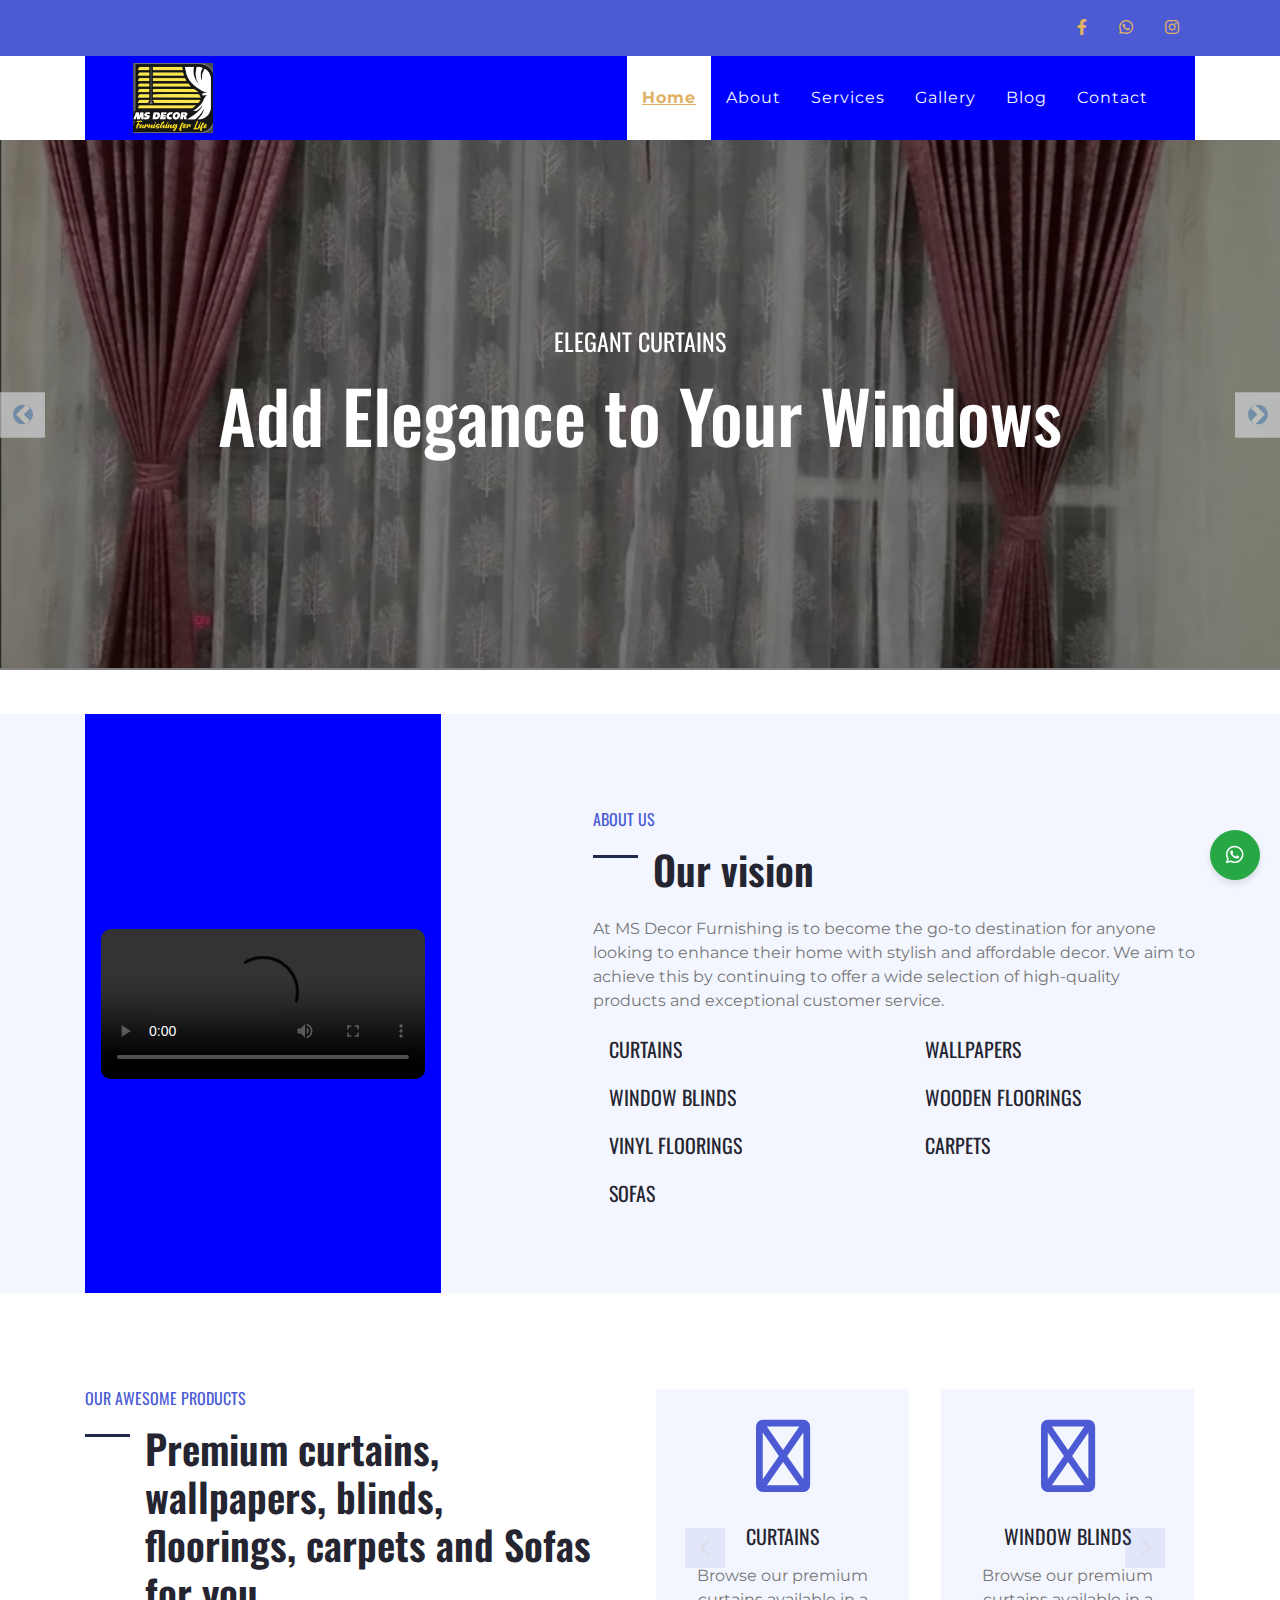
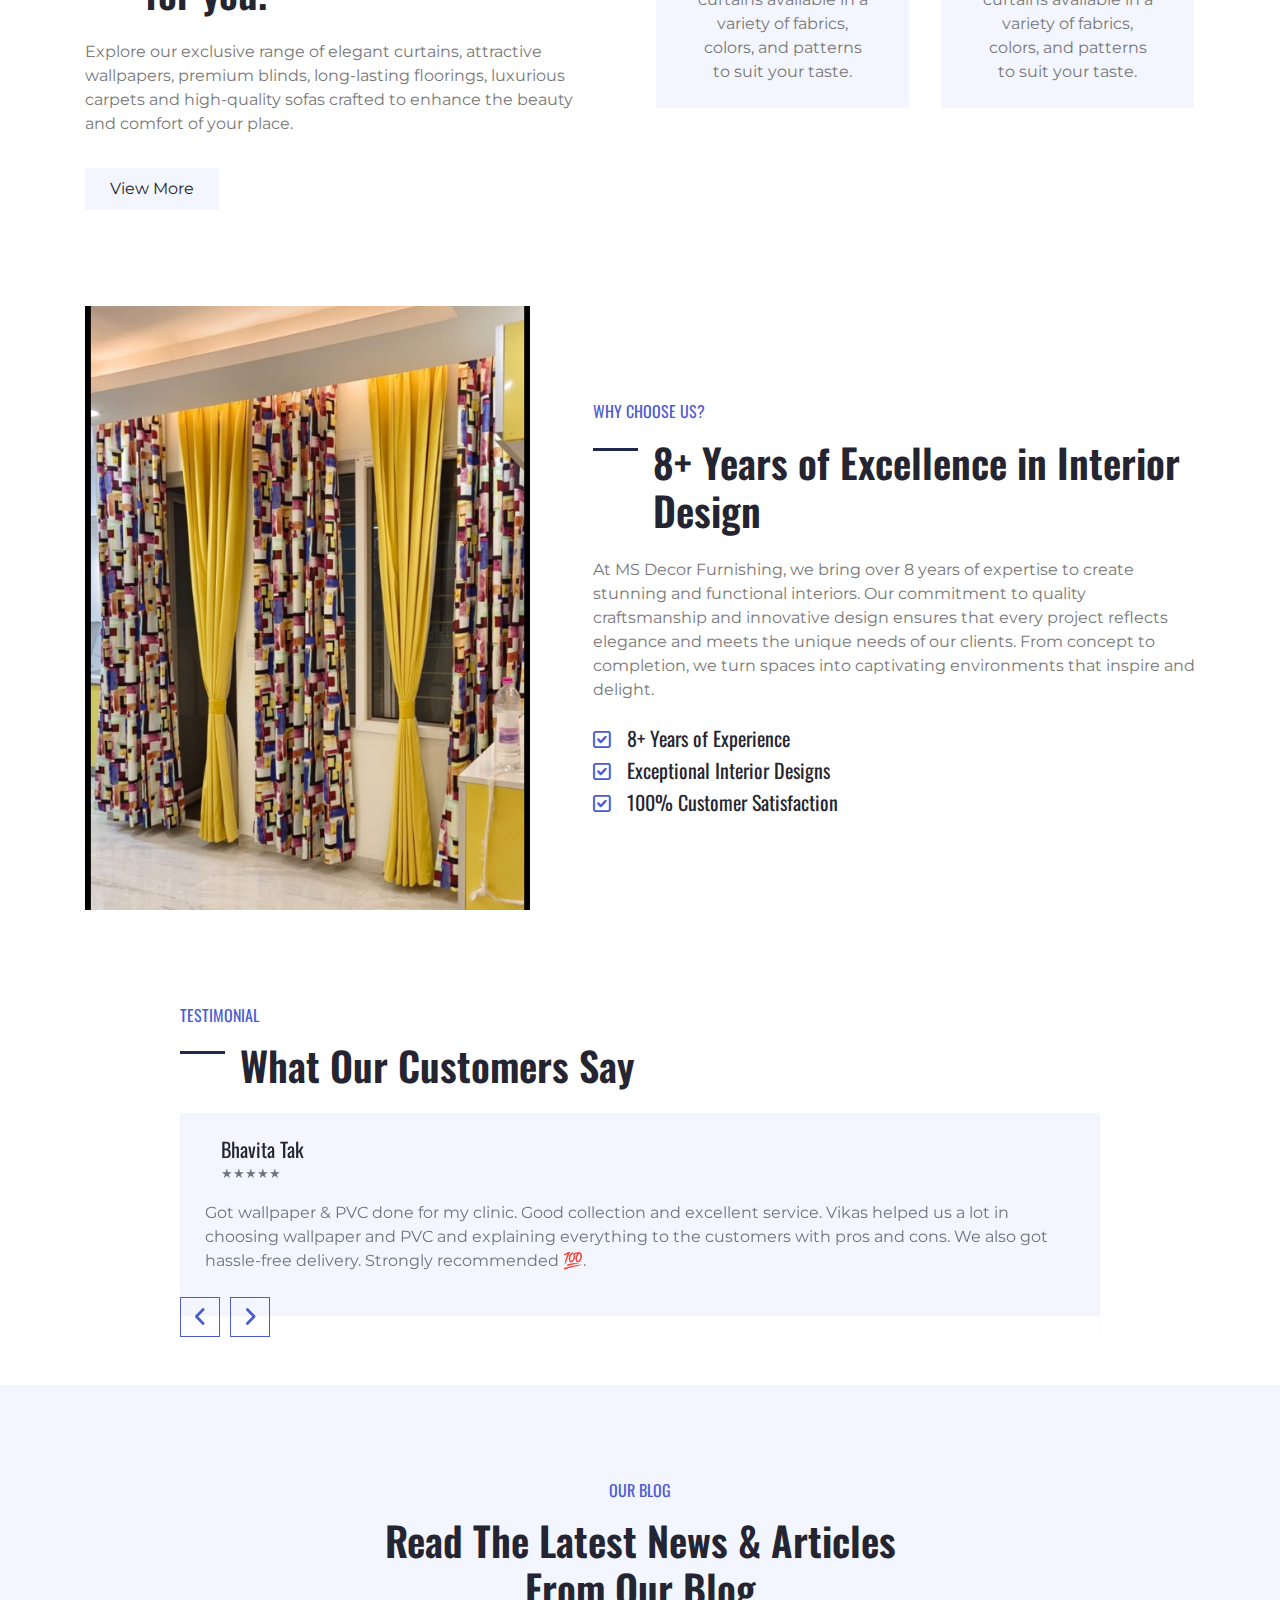
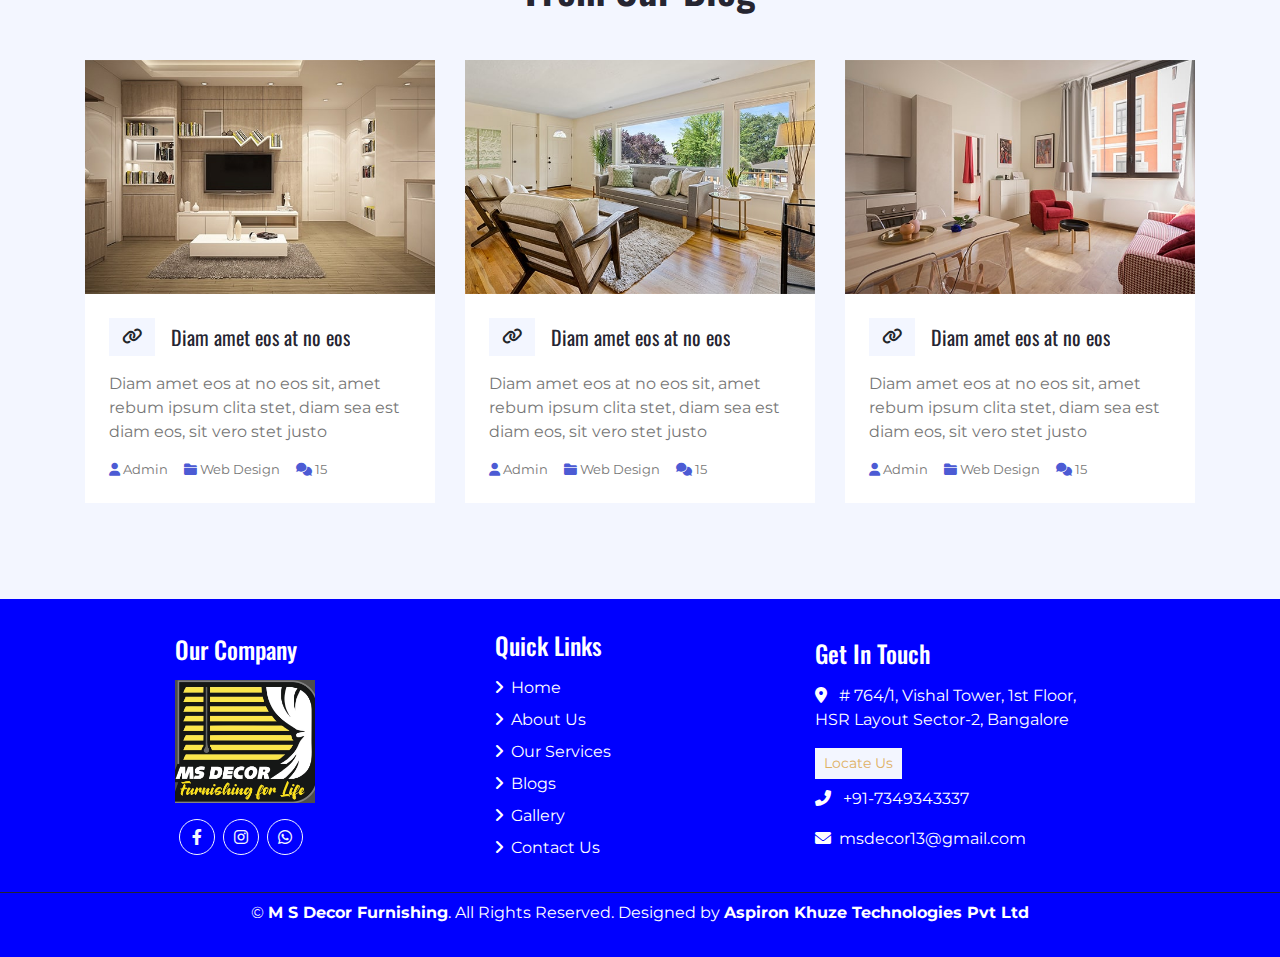
==== commit 383ce313: "merge master rebase" ====
--- a/index.html
+++ b/index.html
@@ -3,10 +3,23 @@
 
 <head>
     <meta charset="utf-8">
-    <title>M S Decor Furnishing</title>
+    <title>MS Decor Furnishing - Stylish & Comfortable Home Interiors</title>
+<meta name="author" content="MS Decor Furnishing"/>
+<meta name="description" content="Upgrade your home with MS Decor Furnishing. Explore premium curtains, blinds, sofas, and home decor essentials for a stylish and cozy living space."/>
+<meta name="keywords" content="home decor, furnishings, curtains, blinds, sofas, interior design, MS Decor Furnishing"/>
+<meta name="viewport" content="width=device-width, initial-scale=1"/>
+<meta property="og:url" content="https://msdecorfurnishing.com/"/>
+<meta property="og:site_name" content="MS Decor Furnishing"/>
+<meta property="og:title" content="MS Decor Furnishing - Stylish & Comfortable Home Interiors"/>
+<meta property="og:description" content="Explore premium home decor and furnishing solutions. Transform your space with style and comfort."/>
+<meta property="og:type" content="website"/>
+<meta name="twitter:card" content="summary_large_image"/>
+<meta name="twitter:title" content="MS Decor Furnishing - Stylish & Comfortable Home Interiors"/>
+<meta name="twitter:description" content="Upgrade your home with premium decor and furnishing solutions."/>
+
+
     <meta content="width=device-width, initial-scale=1.0" name="viewport">
-    <meta content="Free HTML Templates" name="keywords">
-    <meta content="Free HTML Templates" name="description">
+    
 
     <!-- Favicon -->
     <link href="img/favicon.ico" rel="icon">
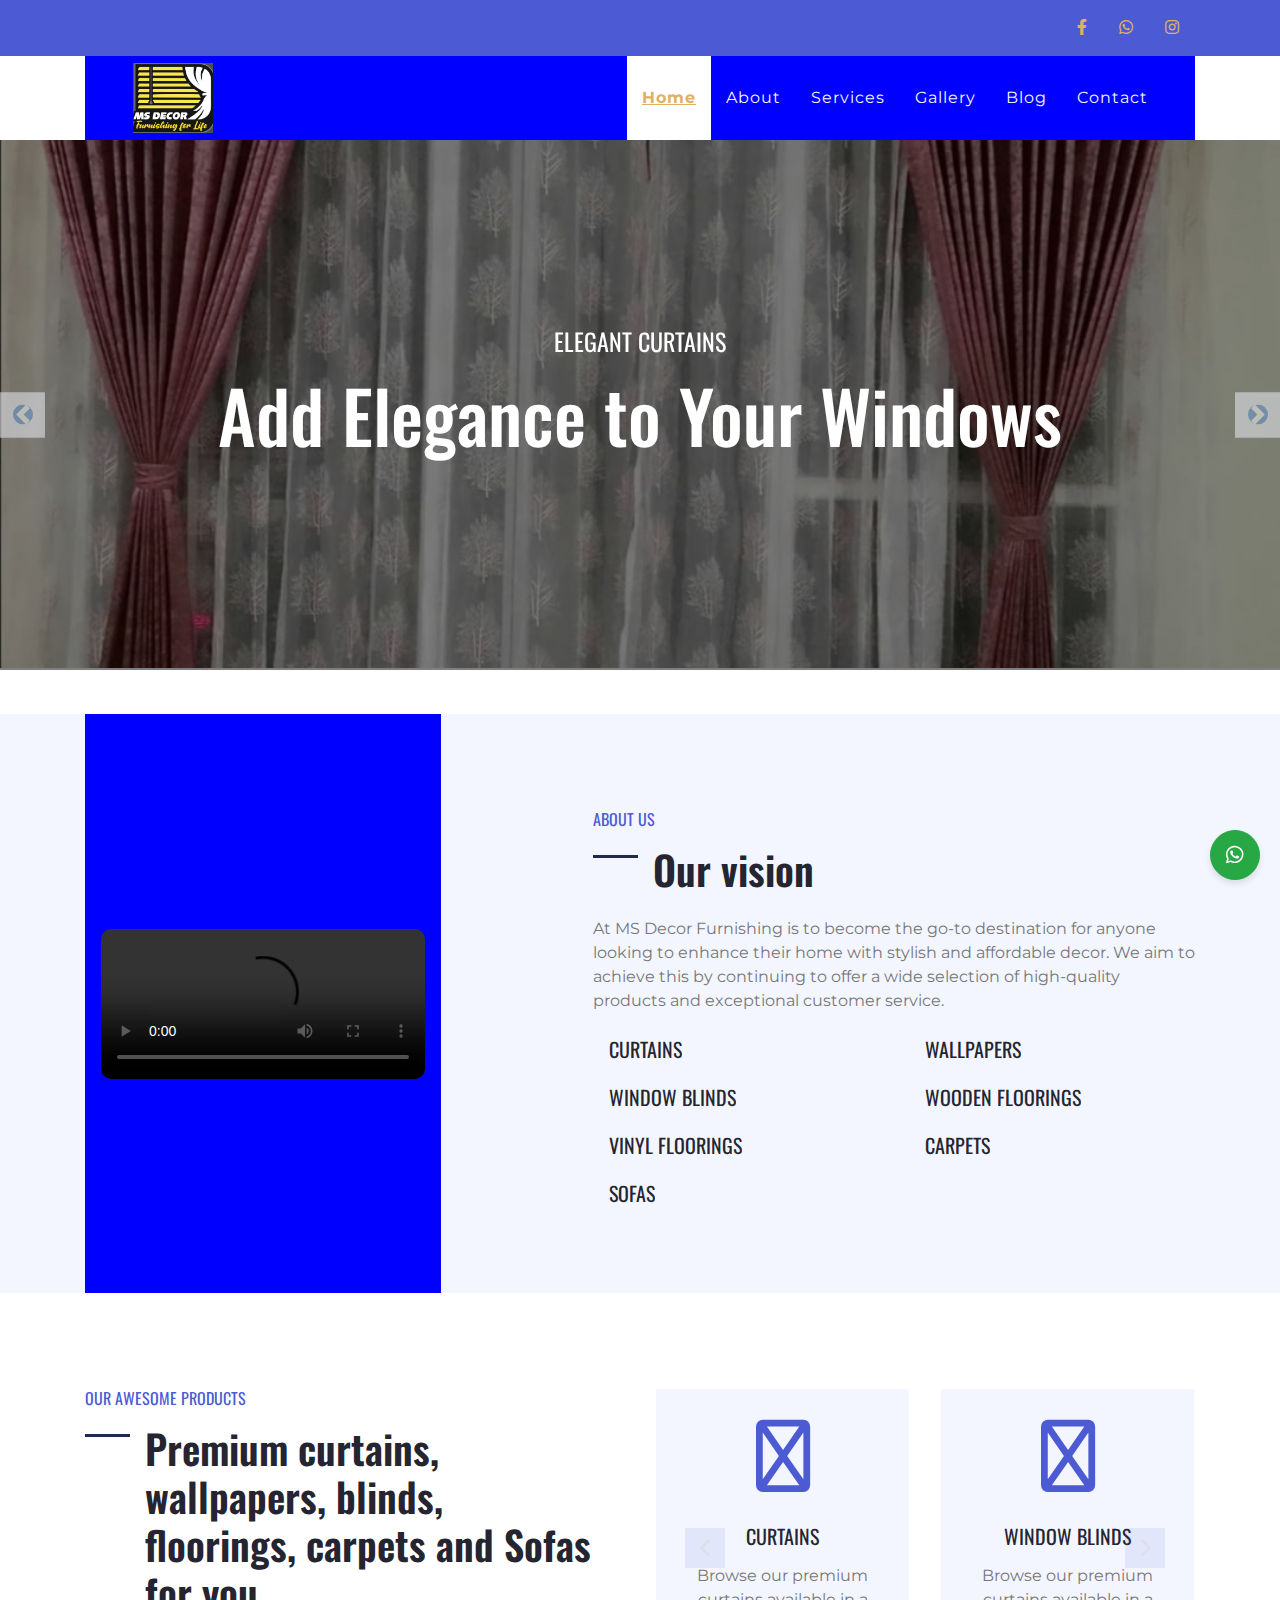
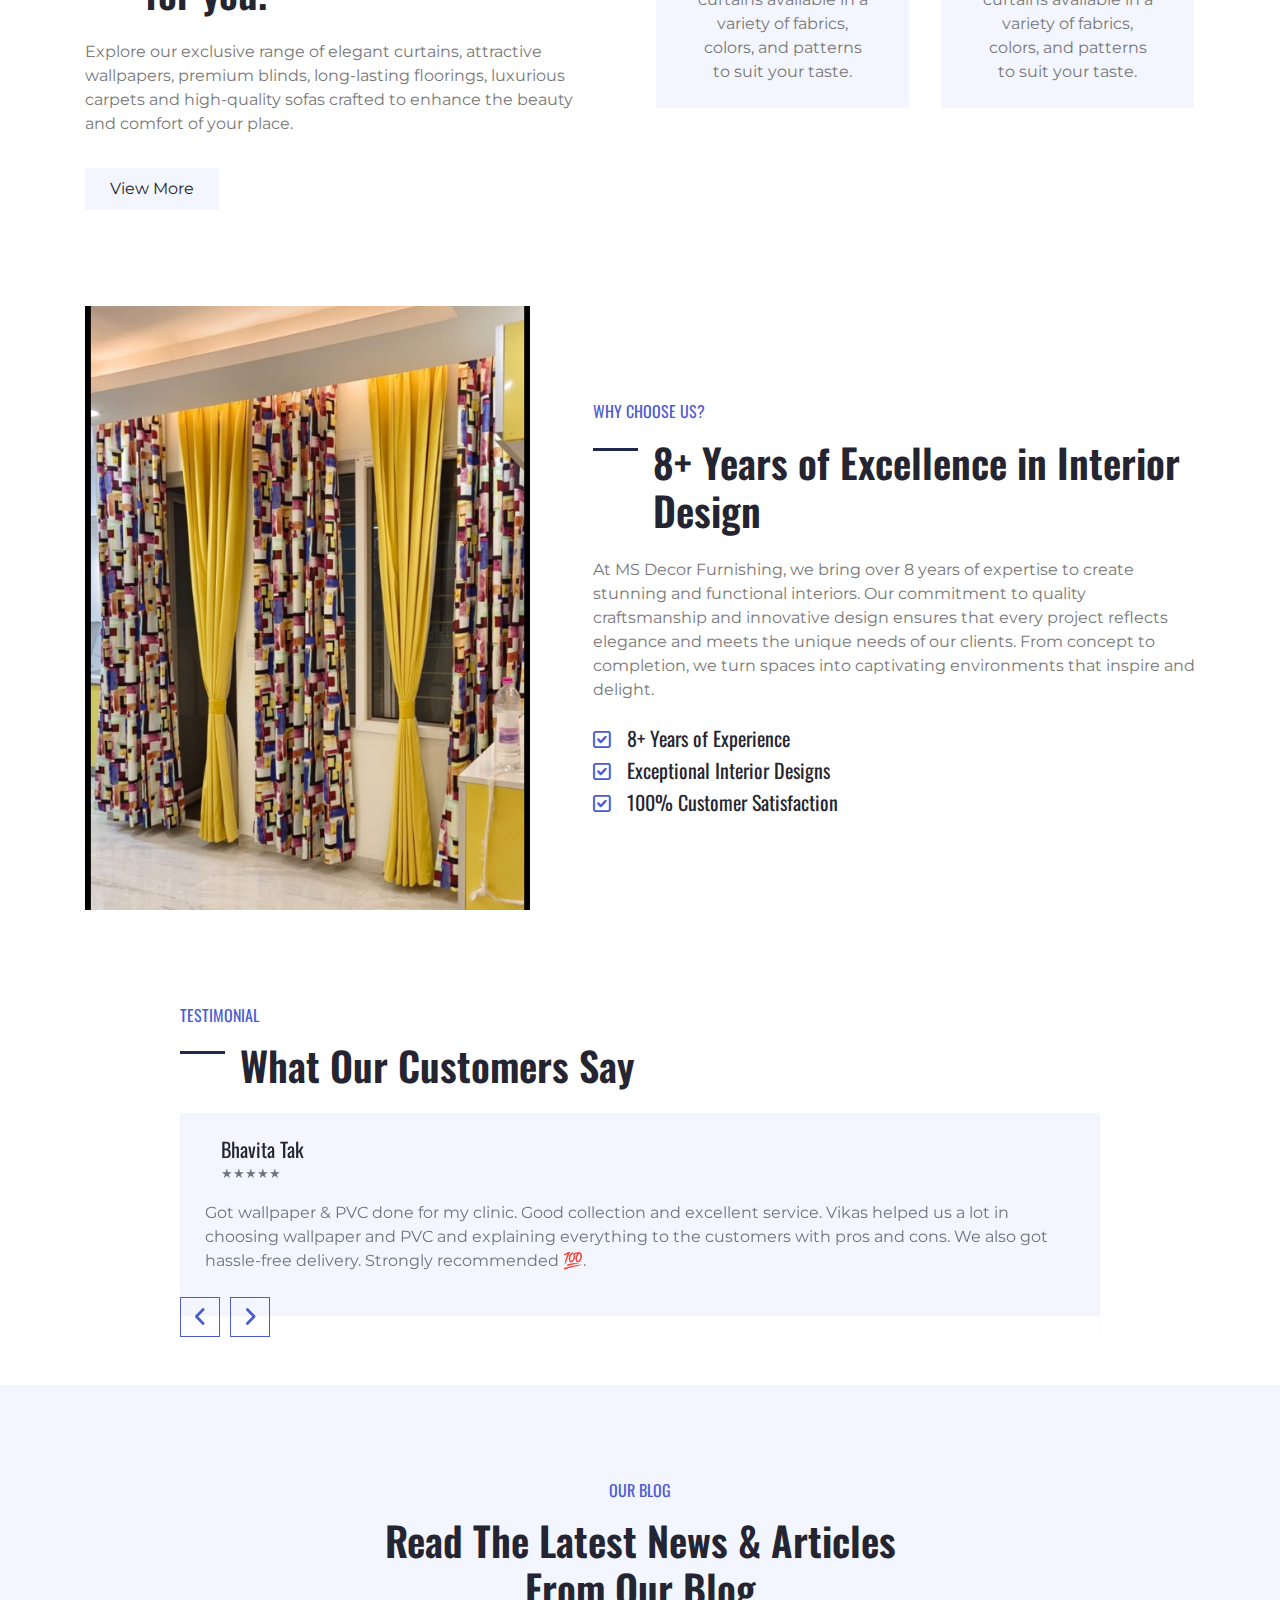
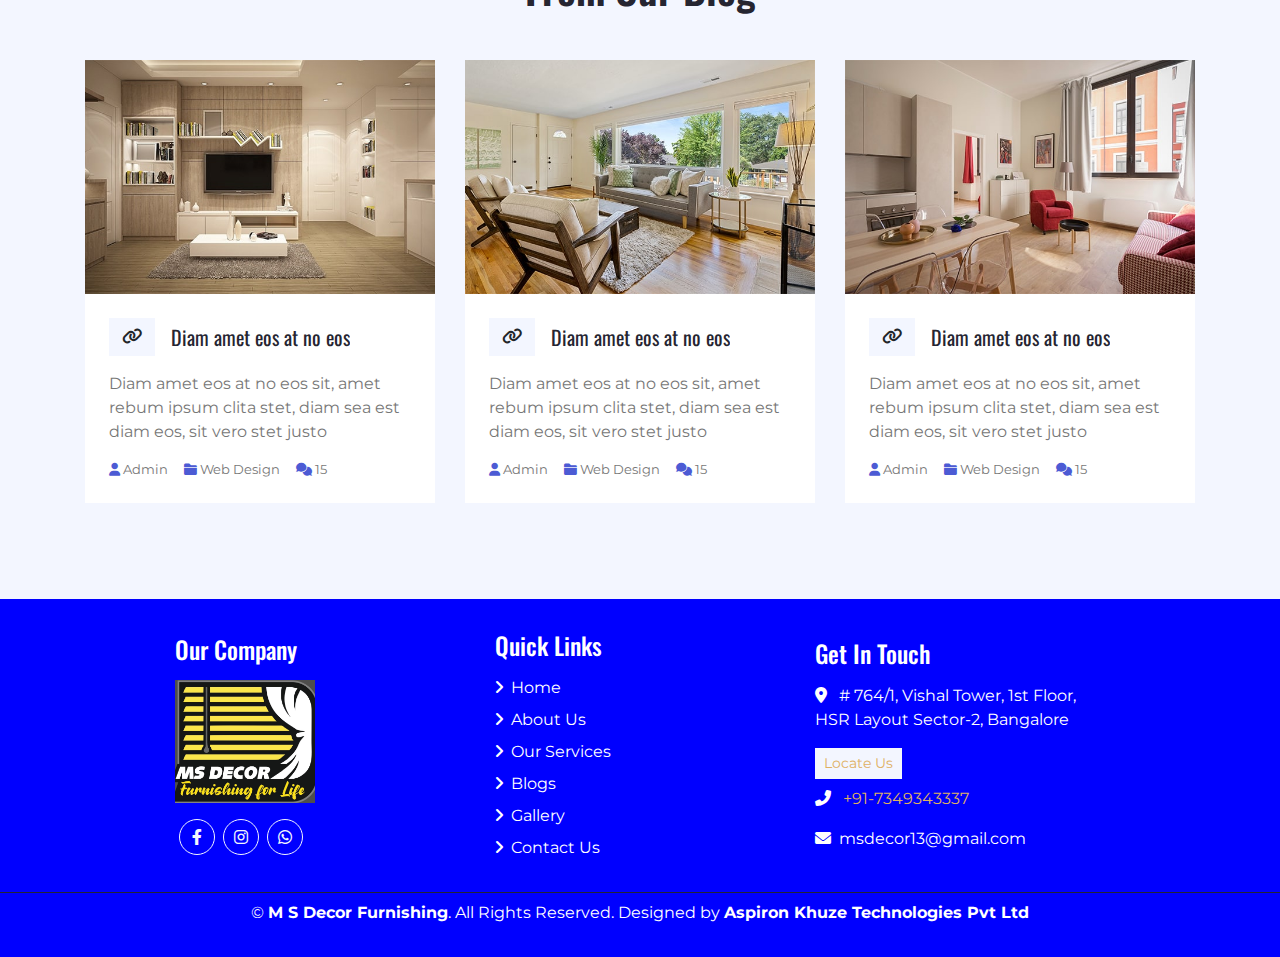
==== commit d43bb621: "calling option added" ====
--- a/index.html
+++ b/index.html
@@ -4,22 +4,25 @@
 <head>
     <meta charset="utf-8">
     <title>MS Decor Furnishing - Stylish & Comfortable Home Interiors</title>
-<meta name="author" content="MS Decor Furnishing"/>
-<meta name="description" content="Upgrade your home with MS Decor Furnishing. Explore premium curtains, blinds, sofas, and home decor essentials for a stylish and cozy living space."/>
-<meta name="keywords" content="home decor, furnishings, curtains, blinds, sofas, interior design, MS Decor Furnishing"/>
-<meta name="viewport" content="width=device-width, initial-scale=1"/>
-<meta property="og:url" content="https://msdecorfurnishing.com/"/>
-<meta property="og:site_name" content="MS Decor Furnishing"/>
-<meta property="og:title" content="MS Decor Furnishing - Stylish & Comfortable Home Interiors"/>
-<meta property="og:description" content="Explore premium home decor and furnishing solutions. Transform your space with style and comfort."/>
-<meta property="og:type" content="website"/>
-<meta name="twitter:card" content="summary_large_image"/>
-<meta name="twitter:title" content="MS Decor Furnishing - Stylish & Comfortable Home Interiors"/>
-<meta name="twitter:description" content="Upgrade your home with premium decor and furnishing solutions."/>
+    <meta name="author" content="MS Decor Furnishing" />
+    <meta name="description"
+        content="Upgrade your home with MS Decor Furnishing. Explore premium curtains, blinds, sofas, and home decor essentials for a stylish and cozy living space." />
+    <meta name="keywords"
+        content="home decor, furnishings, curtains, blinds, sofas, interior design, MS Decor Furnishing" />
+    <meta name="viewport" content="width=device-width, initial-scale=1" />
+    <meta property="og:url" content="https://msdecorfurnishing.com/" />
+    <meta property="og:site_name" content="MS Decor Furnishing" />
+    <meta property="og:title" content="MS Decor Furnishing - Stylish & Comfortable Home Interiors" />
+    <meta property="og:description"
+        content="Explore premium home decor and furnishing solutions. Transform your space with style and comfort." />
+    <meta property="og:type" content="website" />
+    <meta name="twitter:card" content="summary_large_image" />
+    <meta name="twitter:title" content="MS Decor Furnishing - Stylish & Comfortable Home Interiors" />
+    <meta name="twitter:description" content="Upgrade your home with premium decor and furnishing solutions." />
 
 
     <meta content="width=device-width, initial-scale=1.0" name="viewport">
-    
+
 
     <!-- Favicon -->
     <link href="img/favicon.ico" rel="icon">
@@ -773,7 +776,10 @@
                 </p>
                 <button class="btn btn-light btn-sm"><a href="https://maps.app.goo.gl/rUxBpWJAhnvym55n7">Locate
                         Us</a></button>
-                <p class="mt-2"><i class="fa fa-phone-alt mr-2"></i> +91-7349343337</p>
+                <p class="mt-2">
+                    <i class="fa fa-phone-alt mr-2"></i>
+                    <a href="tel:+917349343337" class="text-blue-500">+91-7349343337</a>
+                </p>
                 <p><i class="fa fa-envelope mr-2"></i><a href="mailto:msdecor13@gmail.com"
                         class="text-white">msdecor13@gmail.com</a></p>
             </div>
